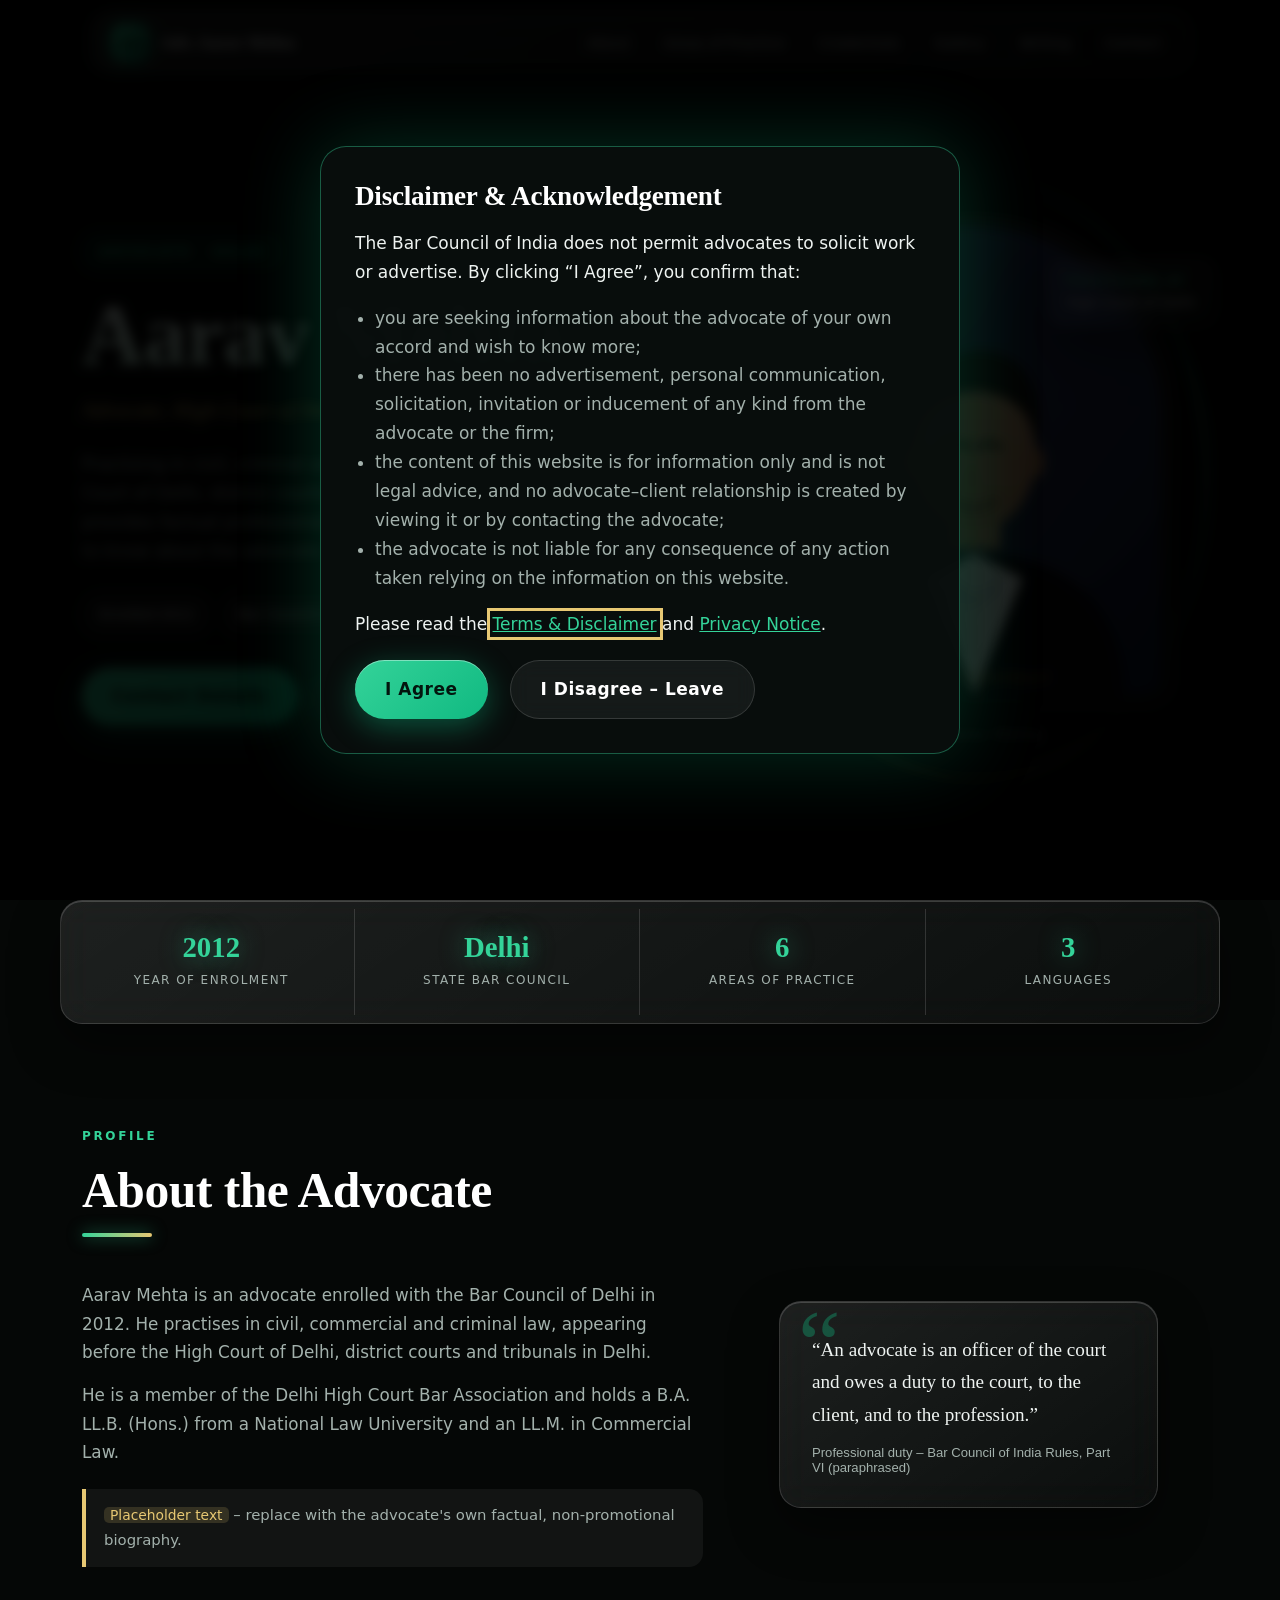
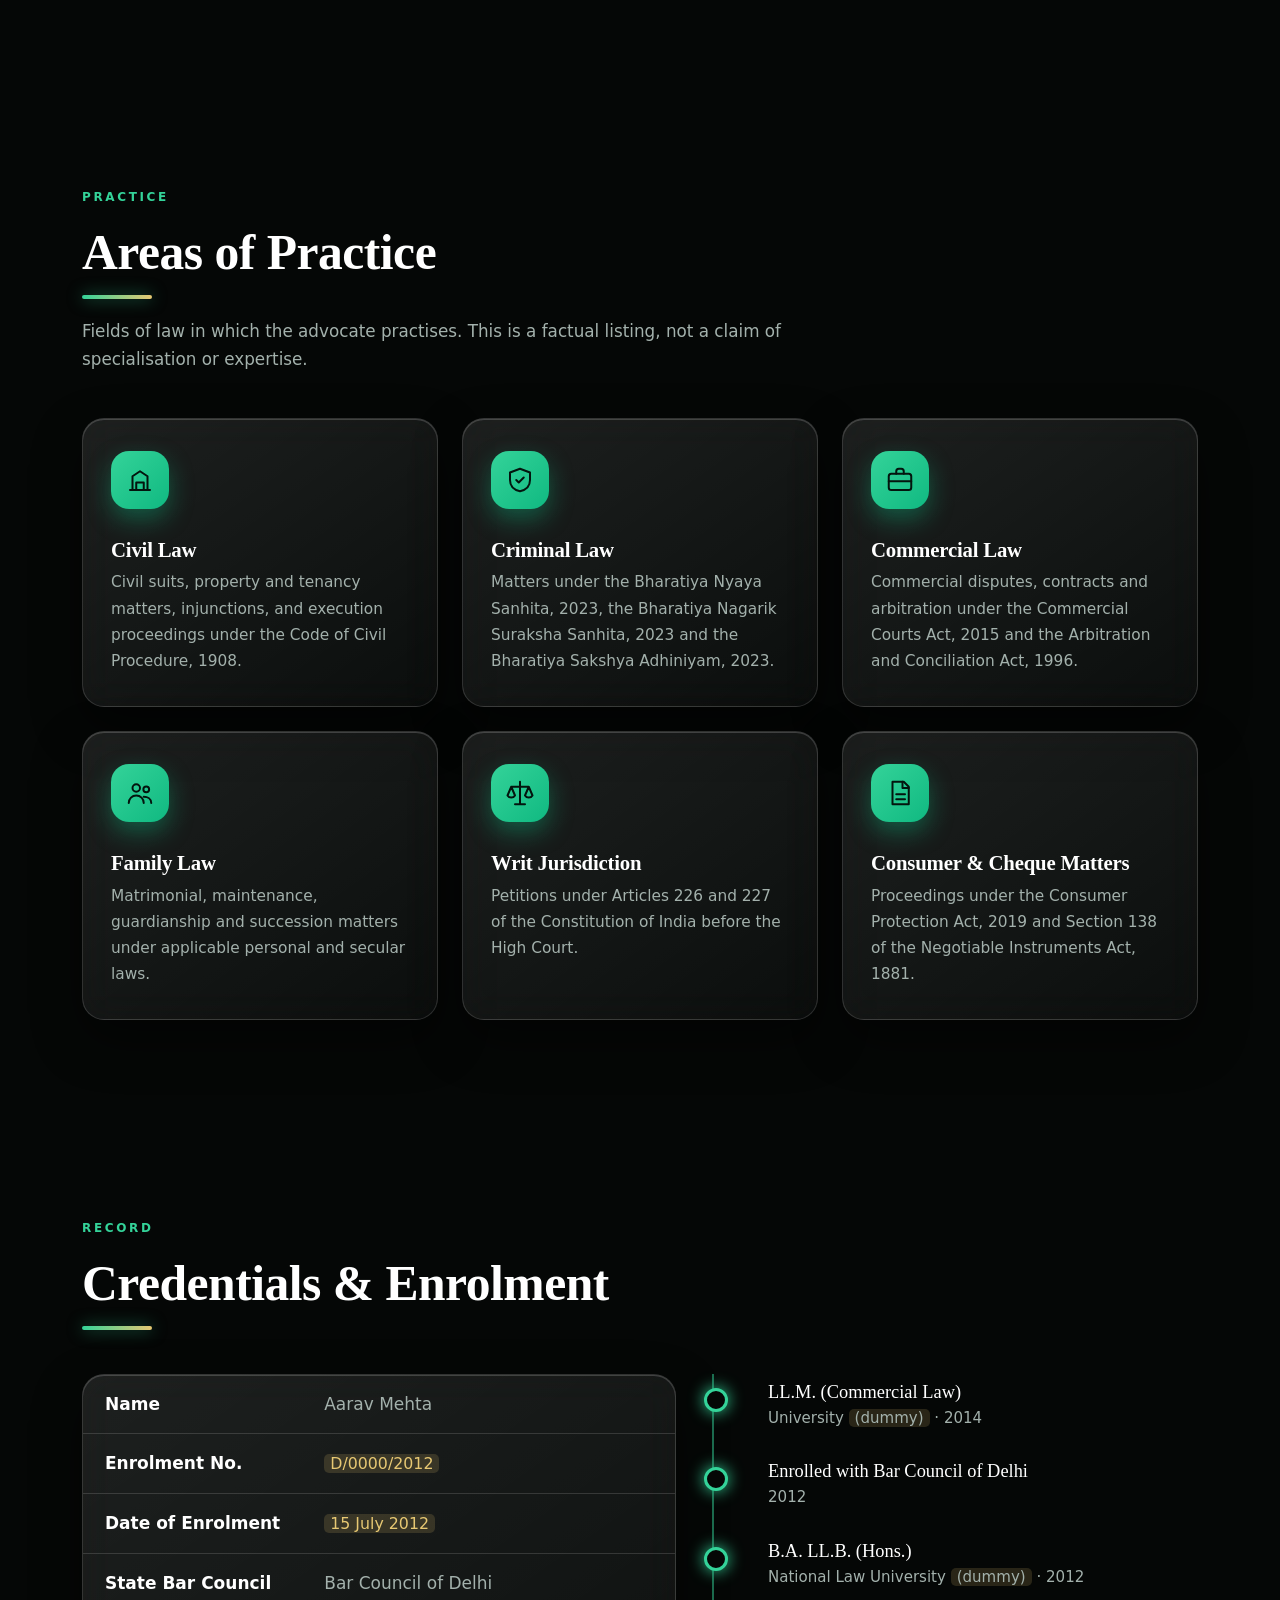
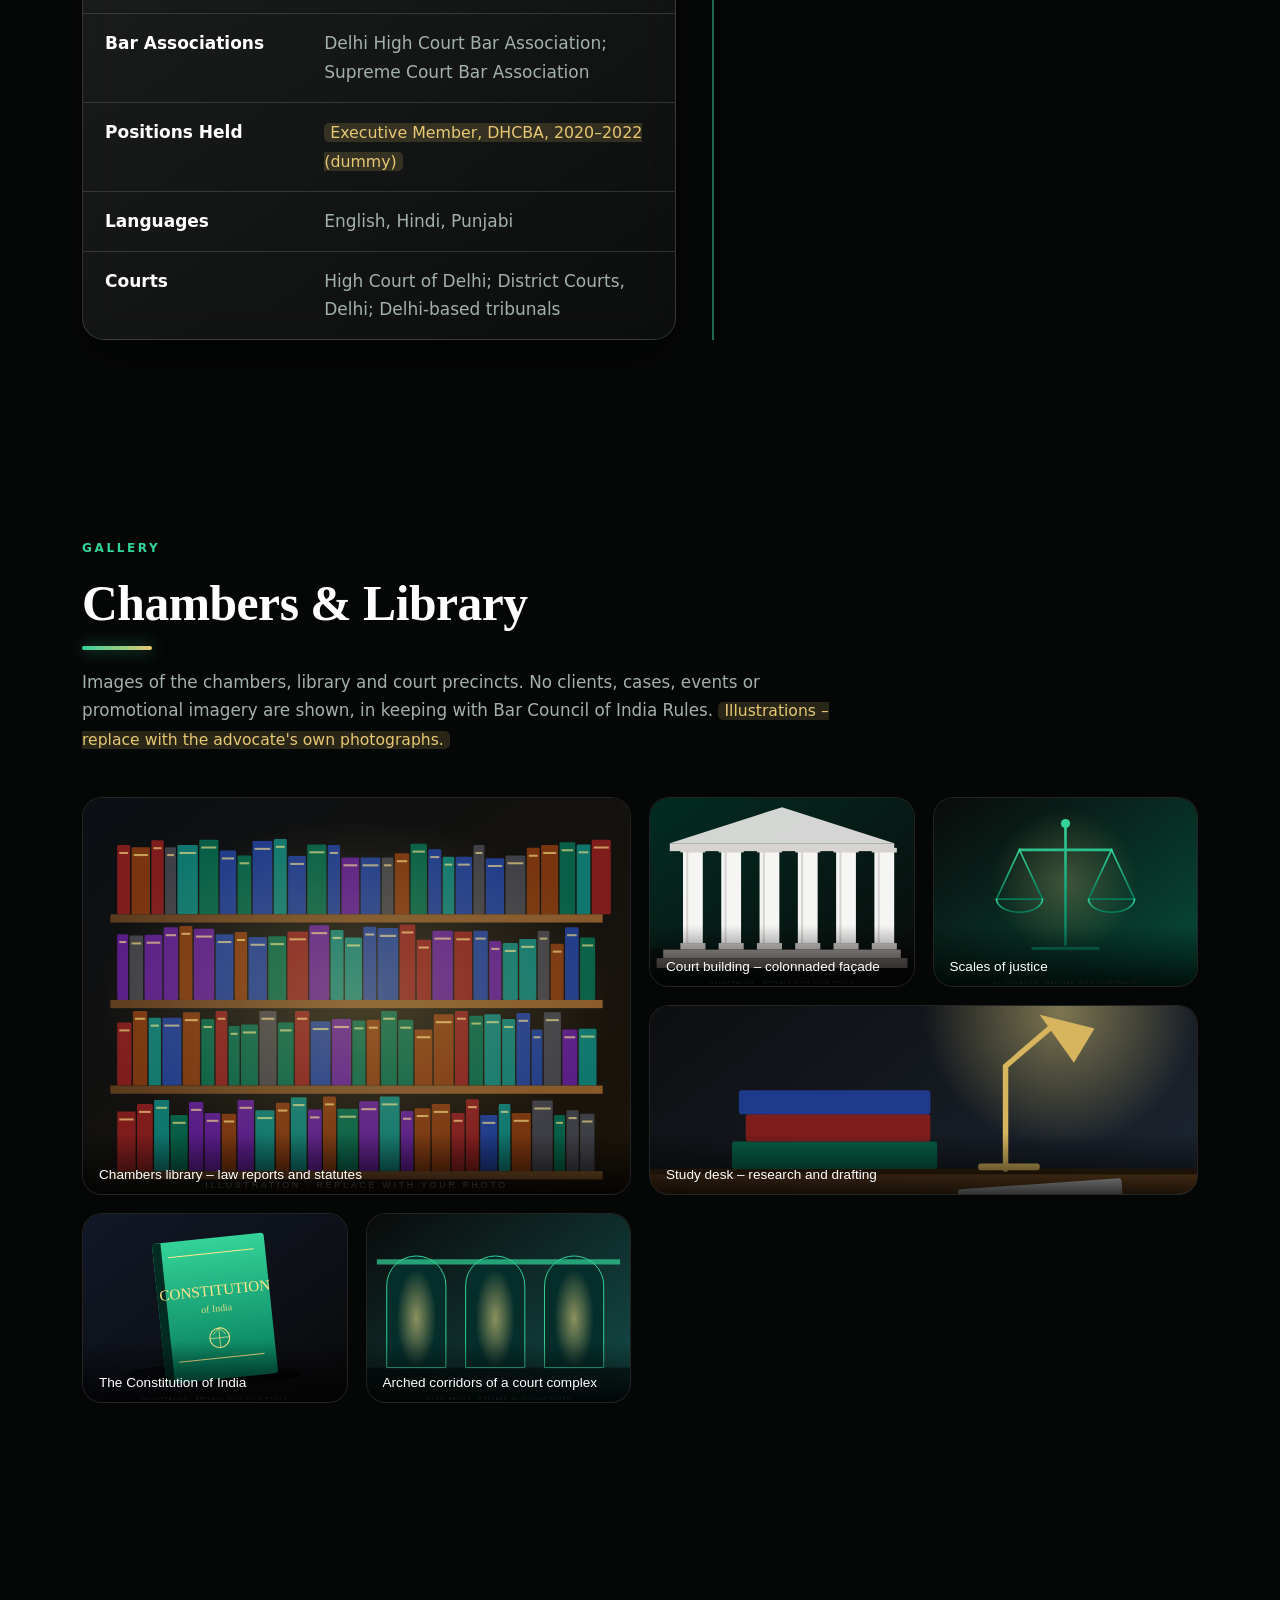
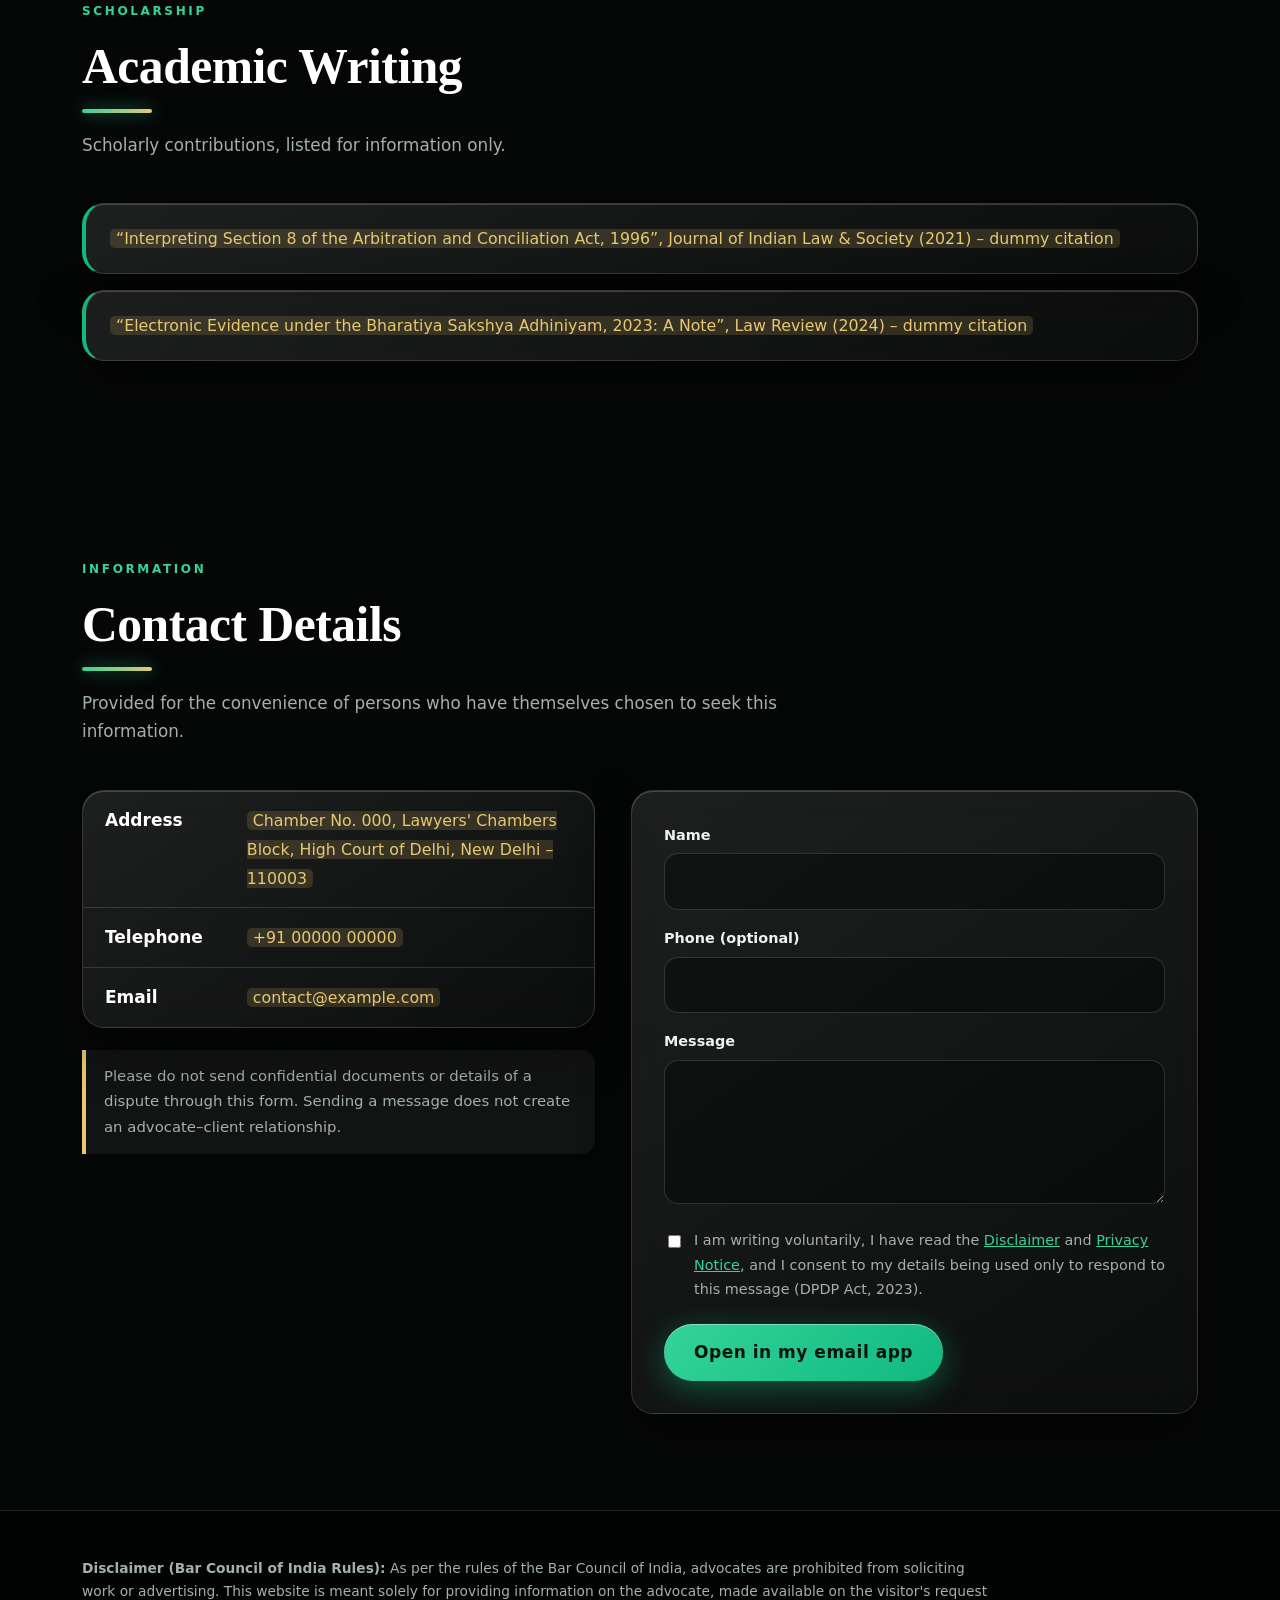
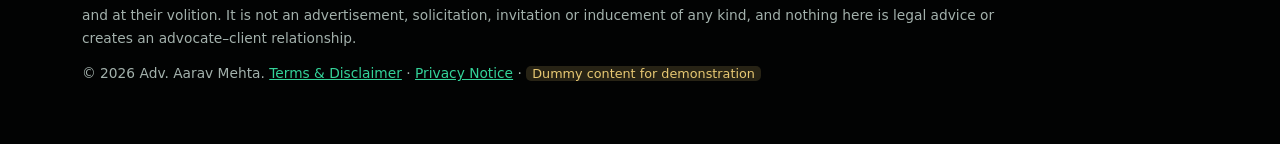
==== index.html @ eaa62ced "Glass/3D black-emerald redesign, gallery with lightbox, tilt effects Co-Authored-By: Claude Sonnet 5" ====
<!doctype html>
<html lang="en-IN"><head><meta charset="utf-8"><meta name="viewport" content="width=device-width,initial-scale=1">
<title>Adv. Aarav Mehta – Advocate, High Court of Delhi</title><meta name="description" content="Professional information about Adv. Aarav Mehta, Advocate. Information provided on request in accordance with the Bar Council of India Rules.">
<link rel="icon" href="assets/favicon.svg" type="image/svg+xml"><meta name="theme-color" content="#050706"><link rel="stylesheet" href="assets/style.css">
<meta name="robots" content="index,follow">
</head><body><div class="bg" aria-hidden="true"><i></i><i></i><i></i></div><a class="skip" href="#main">Skip to content</a>
<header class="site"><div class="wrap glass"><a class="brand" href="index.html"><i>AM</i>Adv. Aarav Mehta</a>
<button class="burger" aria-label="Menu" aria-expanded="false" aria-controls="nav"><span></span></button>
<nav id="nav" aria-label="Primary"><ul><li><a href="index.html#about">About</a></li><li><a href="index.html#areas">Areas of Practice</a></li><li><a href="index.html#credentials">Credentials</a></li><li><a href="index.html#gallery">Gallery</a></li><li><a href="index.html#writings">Writing</a></li><li><a href="index.html#contact">Contact</a></li></ul></nav></div></header>
<dialog id="gate" aria-labelledby="gate-t" aria-describedby="gate-d">
<h2 id="gate-t">Disclaimer &amp; Acknowledgement</h2>
<div id="gate-d">
<p>The Bar Council of India does not permit advocates to solicit work or advertise. By clicking “I Agree”, you confirm that:</p>
<ul class="plain">
<li>you are seeking information about the advocate of your own accord and wish to know more;</li>
<li>there has been no advertisement, personal communication, solicitation, invitation or inducement of any kind from the advocate or the firm;</li>
<li>the content of this website is for information only and is not legal advice, and no advocate–client relationship is created by viewing it or by contacting the advocate;</li>
<li>the advocate is not liable for any consequence of any action taken relying on the information on this website.</li>
</ul>
<p>Please read the <a href="terms.html">Terms &amp; Disclaimer</a> and <a href="privacy.html">Privacy Notice</a>.</p>
</div>
<div class="actions"><button id="gate-agree" class="btn" type="button">I Agree</button><button id="gate-leave" class="btn ghost" type="button">I Disagree – Leave</button></div>
</dialog>
<noscript><div class="notice wrap">Disclaimer: This website is for information only, provided at the visitor's request. It is not an advertisement or solicitation, and is not legal advice. See <a href="terms.html">Terms &amp; Disclaimer</a>.</div></noscript>
<main id="main">
<div class="hero"><div class="wrap">
<div><p class="eyebrow">Advocate &middot; Delhi</p>
<h1>Aarav Mehta</h1><p class="role">Advocate, High Court of Delhi</p>
<p class="desc">Practising in civil, criminal and commercial law before the High Court of Delhi, district courts and tribunals. This website provides factual professional information for persons who wish to know about the advocate.</p>
<ul class="facts" aria-label="Key facts"><li>Enrolled 2012</li><li>Bar Council of Delhi</li><li>English &middot; Hindi &middot; Punjabi</li></ul>
<a class="btn" href="#contact">Contact Details</a><a class="btn ghost" href="#gallery">Gallery</a></div>
<div class="stage"><div class="ring" aria-hidden="true"></div><figure class="portrait" id="tilt"><div class="frame glass"><img src="assets/portrait.svg" width="400" height="500" alt="Portrait of Adv. Aarav Mehta (dummy placeholder image)" fetchpriority="high"></div>
<div class="chip glass a" aria-hidden="true"><b>Enrolled</b>2012 &middot; Bar Council of Delhi</div><div class="chip glass b" aria-hidden="true"><b>Practising at</b>High Court of Delhi</div>
<figcaption>Adv. Aarav Mehta</figcaption></figure></div>
</div></div>
<div class="strip"><div class="wrap glass"><div><b>2012</b><span>Year of enrolment</span></div><div><b>Delhi</b><span>State Bar Council</span></div><div><b>6</b><span>Areas of practice</span></div><div><b>3</b><span>Languages</span></div></div></div>

<section id="about"><div class="wrap">
<div class="sec-head rv"><p class="eyebrow">Profile</p><h2>About the Advocate</h2><div class="rule"></div></div>
<div class="about"><div class="rv"><p class="lead">Aarav Mehta is an advocate enrolled with the Bar Council of Delhi in 2012. He practises in civil, commercial and criminal law, appearing before the High Court of Delhi, district courts and tribunals in Delhi.</p>
<p class="lead">He is a member of the Delhi High Court Bar Association and holds a B.A. LL.B. (Hons.) from a National Law University and an LL.M. in Commercial Law.</p>
<div class="notice"><span class="placeholder">Placeholder text</span> – replace with the advocate's own factual, non-promotional biography.</div></div>
<blockquote class="quote glass pad rv">“An advocate is an officer of the court and owes a duty to the court, to the client, and to the profession.”<small>Professional duty – Bar Council of India Rules, Part VI (paraphrased)</small></blockquote></div>
</div></section>

<section id="areas" ><div class="wrap">
<div class="sec-head rv"><p class="eyebrow">Practice</p><h2>Areas of Practice</h2><div class="rule"></div><p class="lead">Fields of law in which the advocate practises. This is a factual listing, not a claim of specialisation or expertise.</p></div>
<div class="grid">
<article class="card glass rv" data-tilt><svg class="ic" viewBox="0 0 24 24" aria-hidden="true"><path d="M4 20h16M6 20V9l6-4 6 4v11M9 20v-6h6v6"/></svg><h3>Civil Law</h3><p>Civil suits, property and tenancy matters, injunctions, and execution proceedings under the Code of Civil Procedure, 1908.</p></article>
<article class="card glass rv" data-tilt><svg class="ic" viewBox="0 0 24 24" aria-hidden="true"><path d="M12 3l8 3v6c0 5-3.5 8-8 9-4.5-1-8-4-8-9V6z"/><path d="M9 12l2 2 4-4"/></svg><h3>Criminal Law</h3><p>Matters under the Bharatiya Nyaya Sanhita, 2023, the Bharatiya Nagarik Suraksha Sanhita, 2023 and the Bharatiya Sakshya Adhiniyam, 2023.</p></article>
<article class="card glass rv" data-tilt><svg class="ic" viewBox="0 0 24 24" aria-hidden="true"><rect x="3" y="7" width="18" height="13" rx="2"/><path d="M9 7V5a2 2 0 012-2h2a2 2 0 012 2v2M3 13h18"/></svg><h3>Commercial Law</h3><p>Commercial disputes, contracts and arbitration under the Commercial Courts Act, 2015 and the Arbitration and Conciliation Act, 1996.</p></article>
<article class="card glass rv" data-tilt><svg class="ic" viewBox="0 0 24 24" aria-hidden="true"><circle cx="9" cy="8" r="3"/><circle cx="17" cy="9" r="2.3"/><path d="M3 20c0-3.5 2.7-6 6-6s6 2.5 6 6M15 15c3 0 6 1.5 6 5"/></svg><h3>Family Law</h3><p>Matrimonial, maintenance, guardianship and succession matters under applicable personal and secular laws.</p></article>
<article class="card glass rv" data-tilt><svg class="ic" viewBox="0 0 24 24" aria-hidden="true"><path d="M12 3v18M5 7h14M5 7l-3 7a3.5 3.5 0 006 0zM19 7l-3 7a3.5 3.5 0 006 0zM8 21h8"/></svg><h3>Writ Jurisdiction</h3><p>Petitions under Articles 226 and 227 of the Constitution of India before the High Court.</p></article>
<article class="card glass rv" data-tilt><svg class="ic" viewBox="0 0 24 24" aria-hidden="true"><path d="M6 3h9l4 4v14H6z"/><path d="M14 3v5h5M9 13h7M9 17h7"/></svg><h3>Consumer &amp; Cheque Matters</h3><p>Proceedings under the Consumer Protection Act, 2019 and Section 138 of the Negotiable Instruments Act, 1881.</p></article>
</div></div></section>

<section id="credentials"><div class="wrap">
<div class="sec-head rv"><p class="eyebrow">Record</p><h2>Credentials &amp; Enrolment</h2><div class="rule"></div></div>
<div class="creds"><dl class="kv glass rv">
<dt>Name</dt><dd>Aarav Mehta</dd>
<dt>Enrolment No.</dt><dd><span class="placeholder">D/0000/2012</span></dd>
<dt>Date of Enrolment</dt><dd><span class="placeholder">15 July 2012</span></dd>
<dt>State Bar Council</dt><dd>Bar Council of Delhi</dd>
<dt>Bar Associations</dt><dd>Delhi High Court Bar Association; Supreme Court Bar Association</dd>
<dt>Positions Held</dt><dd><span class="placeholder">Executive Member, DHCBA, 2020–2022 (dummy)</span></dd>
<dt>Languages</dt><dd>English, Hindi, Punjabi</dd>
<dt>Courts</dt><dd>High Court of Delhi; District Courts, Delhi; Delhi-based tribunals</dd></dl>
<ol class="tl rv"><li><b>LL.M. (Commercial Law)</b><span>University <span class="placeholder">(dummy)</span> &middot; 2014</span></li>
<li><b>Enrolled with Bar Council of Delhi</b><span>2012</span></li>
<li><b>B.A. LL.B. (Hons.)</b><span>National Law University <span class="placeholder">(dummy)</span> &middot; 2012</span></li></ol></div>
</div></section>

<section id="gallery"><div class="wrap"><div class="sec-head rv"><p class="eyebrow">Gallery</p><h2>Chambers &amp; Library</h2><div class="rule"></div><p class="lead">Images of the chambers, library and court precincts. No clients, cases, events or promotional imagery are shown, in keeping with Bar Council of India Rules. <span class="placeholder">Illustrations – replace with the advocate's own photographs.</span></p></div><div class="gal rv"><button type="button" data-src="assets/g1.svg" data-cap="Chambers library – law reports and statutes"><img src="assets/g1.svg" alt="Chambers library – law reports and statutes (illustration)" loading="lazy" width="800" height="600"><span>Chambers library – law reports and statutes</span></button><button type="button" data-src="assets/g2.svg" data-cap="Court building – colonnaded façade"><img src="assets/g2.svg" alt="Court building – colonnaded façade (illustration)" loading="lazy" width="800" height="600"><span>Court building – colonnaded façade</span></button><button type="button" data-src="assets/g3.svg" data-cap="Scales of justice"><img src="assets/g3.svg" alt="Scales of justice (illustration)" loading="lazy" width="800" height="600"><span>Scales of justice</span></button><button type="button" data-src="assets/g4.svg" data-cap="Study desk – research and drafting"><img src="assets/g4.svg" alt="Study desk – research and drafting (illustration)" loading="lazy" width="800" height="600"><span>Study desk – research and drafting</span></button><button type="button" data-src="assets/g5.svg" data-cap="The Constitution of India"><img src="assets/g5.svg" alt="The Constitution of India (illustration)" loading="lazy" width="800" height="600"><span>The Constitution of India</span></button><button type="button" data-src="assets/g6.svg" data-cap="Arched corridors of a court complex"><img src="assets/g6.svg" alt="Arched corridors of a court complex (illustration)" loading="lazy" width="800" height="600"><span>Arched corridors of a court complex</span></button></div></div></section>
<dialog id="lb" aria-label="Image viewer"><img alt=""><p></p><div class="bar"><button class="iconbtn" data-d="-1" type="button">&larr; Prev</button><button class="iconbtn" id="lbx" type="button">Close</button><button class="iconbtn" data-d="1" type="button">Next &rarr;</button></div></dialog>
<section id="writings" ><div class="wrap">
<div class="sec-head rv"><p class="eyebrow">Scholarship</p><h2>Academic Writing</h2><div class="rule"></div><p class="lead">Scholarly contributions, listed for information only.</p></div>
<ul class="pub rv"><li class="glass"><span class="placeholder">“Interpreting Section 8 of the Arbitration and Conciliation Act, 1996”, Journal of Indian Law &amp; Society (2021) – dummy citation</span></li>
<li class="glass"><span class="placeholder">“Electronic Evidence under the Bharatiya Sakshya Adhiniyam, 2023: A Note”, Law Review (2024) – dummy citation</span></li></ul>
</div></section>

<section id="contact"><div class="wrap">
<div class="sec-head rv"><p class="eyebrow">Information</p><h2>Contact Details</h2><div class="rule"></div><p class="lead">Provided for the convenience of persons who have themselves chosen to seek this information.</p></div>
<div class="contact"><div class="rv"><dl class="kv glass">
<dt>Address</dt><dd><span class="placeholder">Chamber No. 000, Lawyers' Chambers Block, High Court of Delhi, New Delhi – 110003</span></dd>
<dt>Telephone</dt><dd><span class="placeholder">+91 00000 00000</span></dd>
<dt>Email</dt><dd><span class="placeholder">contact@example.com</span></dd></dl>
<div class="notice">Please do not send confidential documents or details of a dispute through this form. Sending a message does not create an advocate–client relationship.</div></div>
<form id="contact-form" class="glass rv" data-to="contact@example.com">
<div><label for="name">Name</label><input id="name" name="name" required autocomplete="name"></div>
<div><label for="phone">Phone (optional)</label><input id="phone" name="phone" type="tel" autocomplete="tel"></div>
<div><label for="msg">Message</label><textarea id="msg" name="msg" rows="4" required></textarea></div>
<label class="check"><input type="checkbox" required> <span>I am writing voluntarily, I have read the <a href="terms.html">Disclaimer</a> and <a href="privacy.html">Privacy Notice</a>, and I consent to my details being used only to respond to this message (DPDP Act, 2023).</span></label>
<div><button class="btn" type="submit">Open in my email app</button></div></form></div>
</div></section>
</main>
<footer class="site"><div class="wrap">
<p><strong>Disclaimer (Bar Council of India Rules):</strong> As per the rules of the Bar Council of India, advocates are prohibited from soliciting work or advertising. This website is meant solely for providing information on the advocate, made available on the visitor's request and at their volition. It is not an advertisement, solicitation, invitation or inducement of any kind, and nothing here is legal advice or creates an advocate–client relationship.</p>
<p>&copy; 2026 Adv. Aarav Mehta. <a href="terms.html">Terms &amp; Disclaimer</a> &middot; <a href="privacy.html">Privacy Notice</a> &middot; <span class="placeholder">Dummy content for demonstration</span></p>
</div></footer>
<script src="assets/site.js"></script></body></html>
---- assets/style.css ----
:root{--bg:#050706;--bg2:#0a100e;--em:#10b981;--em2:#34d399;--emd:#065f46;--gold:#e7c873;--ink:#eef3f1;--mute:#a3b1ac;--glass:rgba(255,255,255,.055);--glass2:rgba(255,255,255,.09);--edge:rgba(255,255,255,.14);--max:1160px;--r:22px}
*{box-sizing:border-box}html{scroll-behavior:smooth;scroll-padding-top:84px;background:var(--bg)}
body{margin:0;font:17px/1.7 "Segoe UI",system-ui,-apple-system,Roboto,sans-serif;background:var(--bg);color:var(--ink);-webkit-font-smoothing:antialiased;overflow-x:hidden}
h1,h2,h3{font-family:Georgia,"Palatino Linotype",serif;line-height:1.15;margin:0;color:#fff;letter-spacing:-.01em}
a{color:var(--em2)}
a:focus-visible,button:focus-visible,input:focus-visible,textarea:focus-visible{outline:3px solid var(--gold);outline-offset:3px}
.wrap{max-width:var(--max);margin:0 auto;padding:0 22px;position:relative}
.skip{position:absolute;left:-999px}.skip:focus{left:8px;top:8px;background:#fff;color:#000;padding:8px;z-index:100}
/* animated ambient background */
.bg{position:fixed;inset:0;z-index:-1;overflow:hidden;background:radial-gradient(circle at 20% 0,#0b1f18,transparent 55%),var(--bg)}
.bg i{position:absolute;border-radius:50%;filter:blur(90px);opacity:.5;animation:float 22s ease-in-out infinite}
.bg i:nth-child(1){width:520px;height:520px;background:var(--emd);top:-120px;left:-100px}
.bg i:nth-child(2){width:420px;height:420px;background:#0e7490;top:35%;right:-140px;animation-delay:-8s;opacity:.32}
.bg i:nth-child(3){width:380px;height:380px;background:#78591a;bottom:-120px;left:30%;animation-delay:-14s;opacity:.28}
.bg::after{content:"";position:absolute;inset:0;background-image:linear-gradient(rgba(255,255,255,.035) 1px,transparent 1px),linear-gradient(90deg,rgba(255,255,255,.035) 1px,transparent 1px);background-size:64px 64px;mask-image:radial-gradient(ellipse at 50% 30%,#000,transparent 75%)}
@keyframes float{50%{transform:translate(60px,-50px) scale(1.15)}}
.glass{background:linear-gradient(145deg,rgba(255,255,255,.10),rgba(255,255,255,.03));border:1px solid var(--edge);border-radius:var(--r);backdrop-filter:blur(18px) saturate(140%);-webkit-backdrop-filter:blur(18px) saturate(140%);box-shadow:0 20px 50px rgba(0,0,0,.45),inset 0 1px 0 rgba(255,255,255,.18)}
.ic{width:30px;height:30px;stroke:currentColor;fill:none;stroke-width:1.6;stroke-linecap:round;stroke-linejoin:round}
/* header */
header.site{position:fixed;top:12px;left:0;right:0;z-index:40}
header.site .wrap{display:flex;align-items:center;justify-content:space-between;min-height:62px;gap:16px;padding:0 14px 0 20px;max-width:1100px}
.brand{display:flex;align-items:center;gap:12px;color:#fff;text-decoration:none;font-family:Georgia,serif;font-weight:700}
.brand i{display:grid;place-items:center;width:38px;height:38px;border-radius:12px;background:linear-gradient(135deg,var(--em2),var(--emd));color:#031;font-style:normal;font-size:.9rem;box-shadow:0 0 18px rgba(16,185,129,.55)}
nav ul{display:flex;gap:6px;list-style:none;margin:0;padding:0}
nav a{display:block;color:#d5dedb;text-decoration:none;font-size:.9rem;padding:8px 14px;border-radius:999px;transition:.2s}
nav a:hover{background:var(--glass2);color:#fff}
.burger{display:none;background:var(--glass);border:1px solid var(--edge);color:#fff;border-radius:12px;width:44px;height:44px;padding:0;cursor:pointer}
.burger span,.burger span::before,.burger span::after{display:block;width:20px;height:2px;background:#fff;margin:auto;position:relative;content:""}
.burger span::before{position:absolute;top:-6px;left:0}.burger span::after{position:absolute;top:6px;left:0}
@media(max-width:900px){.burger{display:block}nav{position:absolute;left:14px;right:14px;top:calc(100% + 8px);display:none;background:rgba(6,10,9,.98);backdrop-filter:blur(20px);border:1px solid var(--edge);border-radius:18px;padding:8px}nav.open{display:block}nav ul{flex-direction:column}nav a{padding:14px 16px}}
/* hero */
.hero{position:relative;padding:150px 0 90px;min-height:100vh;display:flex;align-items:center}
.hero .wrap{display:grid;grid-template-columns:1.15fr .85fr;gap:60px;align-items:center;width:100%}
.eyebrow{display:inline-block;color:var(--em2);text-transform:uppercase;letter-spacing:.22em;font-size:.75rem;font-weight:600;margin:0 0 16px}
.hero .eyebrow{padding:7px 16px;border-radius:999px;border:1px solid rgba(52,211,153,.4);background:rgba(16,185,129,.1)}
.hero h1{font-size:clamp(2.8rem,7vw,5.4rem);background:linear-gradient(180deg,#fff,#a7f3d0 130%);-webkit-background-clip:text;background-clip:text;color:transparent;margin-bottom:6px}
.hero .role{font-family:Georgia,serif;font-style:italic;color:var(--gold);font-size:1.35rem;margin:0 0 22px}
.hero .desc{max-width:540px;color:var(--mute);margin:0 0 28px}
.facts{display:flex;flex-wrap:wrap;gap:10px;list-style:none;padding:0;margin:0 0 32px}
.facts li{padding:8px 16px;font-size:.86rem;border-radius:999px;background:var(--glass);border:1px solid var(--edge);backdrop-filter:blur(10px)}
.btn{display:inline-block;vertical-align:middle;font:inherit;font-weight:600;letter-spacing:.03em;text-decoration:none;color:#03150e;background:linear-gradient(135deg,var(--em2),var(--em));border:0;border-radius:999px;padding:14px 30px;cursor:pointer;box-shadow:0 8px 30px rgba(16,185,129,.4),inset 0 1px 0 rgba(255,255,255,.4);transition:transform .2s,box-shadow .2s}
.btn:hover{transform:translateY(-3px);box-shadow:0 14px 40px rgba(16,185,129,.55)}
.btn.ghost{background:var(--glass);color:#fff;border:1px solid var(--edge);box-shadow:none;margin-left:10px;backdrop-filter:blur(10px)}
.stage{position:relative;justify-self:center;width:min(100%,400px);perspective:1000px}
.ring{position:absolute;inset:-34px;border-radius:50%;background:conic-gradient(from 0deg,transparent,var(--em2),transparent 40%,var(--gold),transparent 80%);animation:spin 14s linear infinite;-webkit-mask:radial-gradient(farthest-side,transparent calc(100% - 3px),#000 calc(100% - 2px));mask:radial-gradient(farthest-side,transparent calc(100% - 3px),#000 calc(100% - 2px));opacity:.8}
@keyframes spin{to{transform:rotate(360deg)}}
.portrait{position:relative;margin:0;transform-style:preserve-3d;transition:transform .15s ease-out}
.portrait .frame{padding:12px;border-radius:200px 200px 26px 26px}
.portrait img{display:block;width:100%;height:auto;aspect-ratio:4/5;object-fit:cover;border-radius:190px 190px 16px 16px}
.chip{position:absolute;padding:10px 16px;font-size:.8rem;border-radius:16px;transform:translateZ(60px);white-space:nowrap;animation:bob 6s ease-in-out infinite}
.chip b{display:block;color:var(--em2);font-size:.68rem;letter-spacing:.14em;text-transform:uppercase}
.chip.a{left:-34px;bottom:110px}.chip.b{right:-26px;top:60px;animation-delay:-3s}
@keyframes bob{50%{translate:0 -10px}}
.portrait figcaption{text-align:center;margin-top:16px;color:var(--mute);font-size:.85rem;letter-spacing:.08em}
@media(max-width:900px){.hero{padding:110px 0 60px;min-height:0}.hero .wrap{grid-template-columns:1fr;text-align:center;gap:46px}.hero .desc{margin-inline:auto}.facts{justify-content:center}.stage{order:-1;width:min(74%,300px)}.chip.a{left:-14px}.chip.b{right:-14px}.btn.ghost{margin:12px 0 0}}
/* strip */
.strip .wrap{display:grid;grid-template-columns:repeat(4,1fr);padding:8px}
.strip .wrap>div{text-align:center;padding:22px 10px;border-right:1px solid var(--edge)}.strip .wrap>div:last-child{border:0}
.strip b{display:block;font:700 1.8rem Georgia,serif;color:var(--em2);text-shadow:0 0 24px rgba(52,211,153,.5)}.strip span{font-size:.75rem;color:var(--mute);text-transform:uppercase;letter-spacing:.12em}
@media(max-width:700px){.strip .wrap{grid-template-columns:1fr 1fr}.strip .wrap>div:nth-child(2){border:0}.strip .wrap>div:nth-child(-n+2){border-bottom:1px solid var(--edge)}}
section{padding:96px 0;position:relative}
.sec-head{margin-bottom:44px;max-width:760px}
h2{font-size:clamp(2rem,4.5vw,3.1rem);margin-bottom:14px}
.rule{width:70px;height:4px;border-radius:4px;background:linear-gradient(90deg,var(--em2),var(--gold));margin-bottom:18px;box-shadow:0 0 16px rgba(52,211,153,.6)}
.lead{color:var(--mute);font-size:1.05rem;margin:0 0 14px}
.about{display:grid;grid-template-columns:1.15fr .85fr;gap:36px;align-items:start}@media(max-width:900px){.about{grid-template-columns:1fr}}
.pad{padding:32px}
.quote{font-family:Georgia,serif;font-size:1.2rem;position:relative}
.quote::before{content:"“";position:absolute;top:-6px;left:18px;font-size:6rem;color:var(--em);opacity:.35;line-height:1}
.quote p{margin:26px 0 0}.quote small{display:block;margin-top:14px;font:.82rem "Segoe UI",sans-serif;color:var(--mute)}
.grid{display:grid;gap:24px;grid-template-columns:repeat(auto-fit,minmax(300px,1fr))}
.card{position:relative;padding:32px 28px;transform-style:preserve-3d;transition:transform .15s ease-out,border-color .3s;overflow:hidden}
.card::after{content:"";position:absolute;inset:0;background:radial-gradient(400px circle at var(--mx,50%) var(--my,0%),rgba(52,211,153,.18),transparent 45%);opacity:0;transition:opacity .3s;pointer-events:none}
.card:hover{border-color:rgba(52,211,153,.5)}.card:hover::after{opacity:1}
.card .ic{width:58px;height:58px;padding:14px;border-radius:18px;color:#03150e;background:linear-gradient(135deg,var(--em2),var(--em));box-shadow:0 10px 24px rgba(16,185,129,.4);margin-bottom:20px;transform:translateZ(40px)}
.card h3{font-size:1.3rem;margin-bottom:8px;transform:translateZ(25px)}.card p{margin:0;color:var(--mute);font-size:.96rem}
/* gallery */
.gal{display:grid;gap:18px;grid-template-columns:repeat(4,1fr);grid-auto-rows:190px}
.gal button{position:relative;padding:0;border:1px solid var(--edge);border-radius:20px;overflow:hidden;cursor:zoom-in;background:#000;transition:transform .35s,box-shadow .35s}
.gal button:nth-child(1){grid-column:span 2;grid-row:span 2}.gal button:nth-child(4){grid-column:span 2}
.gal img{width:100%;height:100%;object-fit:cover;display:block;transition:transform .6s}
.gal button:hover{transform:translateY(-5px);box-shadow:0 20px 40px rgba(16,185,129,.25)}.gal button:hover img{transform:scale(1.08)}
.gal span{position:absolute;left:0;right:0;bottom:0;padding:34px 16px 12px;text-align:left;font-size:.85rem;color:#fff;background:linear-gradient(transparent,rgba(0,0,0,.8))}
@media(max-width:900px){.gal{grid-template-columns:1fr 1fr;grid-auto-rows:160px}.gal button:nth-child(1){grid-column:span 2}.gal button:nth-child(4){grid-column:span 2}}
#lb{max-width:min(960px,94vw);width:100%;padding:14px;border-radius:24px;background:rgba(6,10,9,.9);color:#fff;border:1px solid var(--edge)}
#lb::backdrop{background:rgba(0,0,0,.85);backdrop-filter:blur(8px)}
#lb img{width:100%;height:auto;max-height:76vh;object-fit:contain;border-radius:14px;display:block}
#lb p{margin:12px 6px 4px;color:var(--mute);font-size:.92rem}
#lb .bar{display:flex;gap:10px;justify-content:space-between;align-items:center;margin-top:10px}
.iconbtn{background:var(--glass2);border:1px solid var(--edge);color:#fff;border-radius:999px;padding:10px 20px;font:inherit;cursor:pointer}.iconbtn:hover{background:rgba(16,185,129,.3)}
/* credentials */
.creds{display:grid;grid-template-columns:1.1fr .9fr;gap:36px}@media(max-width:900px){.creds{grid-template-columns:1fr}}
dl.kv{display:grid;grid-template-columns:max-content 1fr;margin:0;overflow:hidden}
dl.kv dt,dl.kv dd{margin:0;padding:15px 22px;border-bottom:1px solid var(--edge)}dl.kv dt{font-weight:600;color:#fff}dl.kv dd{color:var(--mute)}
dl.kv>:nth-last-child(-n+2){border-bottom:0}
@media(max-width:560px){dl.kv{grid-template-columns:1fr}dl.kv dt{border:0;padding-bottom:0}dl.kv>:nth-last-child(2){border-bottom:0}}
.tl{list-style:none;margin:0;padding:8px 0 0 34px;border-left:2px solid rgba(52,211,153,.5)}
.tl li{position:relative;padding:0 0 30px 20px}
.tl li::before{content:"";position:absolute;left:-44px;top:6px;width:18px;height:18px;border-radius:50%;background:var(--bg);border:3px solid var(--em2);box-shadow:0 0 16px var(--em2)}
.tl b{font:1.15rem Georgia,serif;color:#fff;display:block}.tl span{color:var(--mute);font-size:.94rem}
.pub{list-style:none;padding:0;margin:0;display:grid;gap:16px}.pub li{padding:20px 24px;color:var(--mute);border-left:4px solid var(--em)}
.placeholder{background:rgba(231,200,115,.16);color:var(--gold);padding:0 6px;border-radius:5px;font-size:.93em}
.notice{border-left:4px solid var(--gold);padding:14px 18px;border-radius:0 14px 14px 0;margin:22px 0;color:var(--mute);font-size:.93rem;background:var(--glass)}
.contact{display:grid;grid-template-columns:.95fr 1.05fr;gap:36px}@media(max-width:900px){.contact{grid-template-columns:1fr}}
form{display:grid;gap:16px;padding:32px}
label{font-weight:600;font-size:.9rem;display:block;margin-bottom:6px}
input,textarea{width:100%;font:inherit;padding:13px 16px;border:1px solid var(--edge);border-radius:14px;background:rgba(0,0,0,.35);color:#fff}
input:focus,textarea:focus{border-color:var(--em2);outline:none;box-shadow:0 0 0 3px rgba(52,211,153,.25)}
.check{display:flex;gap:10px;align-items:flex-start;font-weight:400;color:var(--mute);font-size:.9rem}.check input{width:auto;margin-top:7px;accent-color:var(--em)}
footer.site{border-top:1px solid var(--edge);background:rgba(0,0,0,.55);padding:46px 0;font-size:.86rem;color:var(--mute)}
footer.site p{margin:0 0 12px;max-width:920px}
dialog{max-width:640px;width:calc(100% - 32px);padding:34px;border-radius:26px;color:var(--ink);background:rgba(9,15,13,.93);border:1px solid rgba(52,211,153,.4);box-shadow:0 0 80px rgba(16,185,129,.25)}
dialog::backdrop{background:rgba(0,0,0,.88);backdrop-filter:blur(6px)}
dialog h2{font-size:1.7rem}dialog .actions{display:flex;gap:12px;flex-wrap:wrap;margin-top:22px}
ul.plain{padding-left:20px;color:var(--mute)}
.doc{padding:130px 0 60px}.doc h1{font-size:2.4rem;margin-bottom:12px}.doc h2{font-size:1.35rem;margin:30px 0 8px}.doc p{color:var(--mute)}
.rv{opacity:0;transform:translateY(30px);transition:opacity .8s,transform .8s}.rv.in{opacity:1;transform:none}
@media print{.bg,header.site,dialog,form,.burger{display:none}body{background:#fff;color:#000}*{color:#000!important;background:none!important}.rv{opacity:1;transform:none}}
@media(prefers-reduced-motion:reduce){html{scroll-behavior:auto}*{animation:none!important;transition:none!important}.rv{opacity:1;transform:none}}
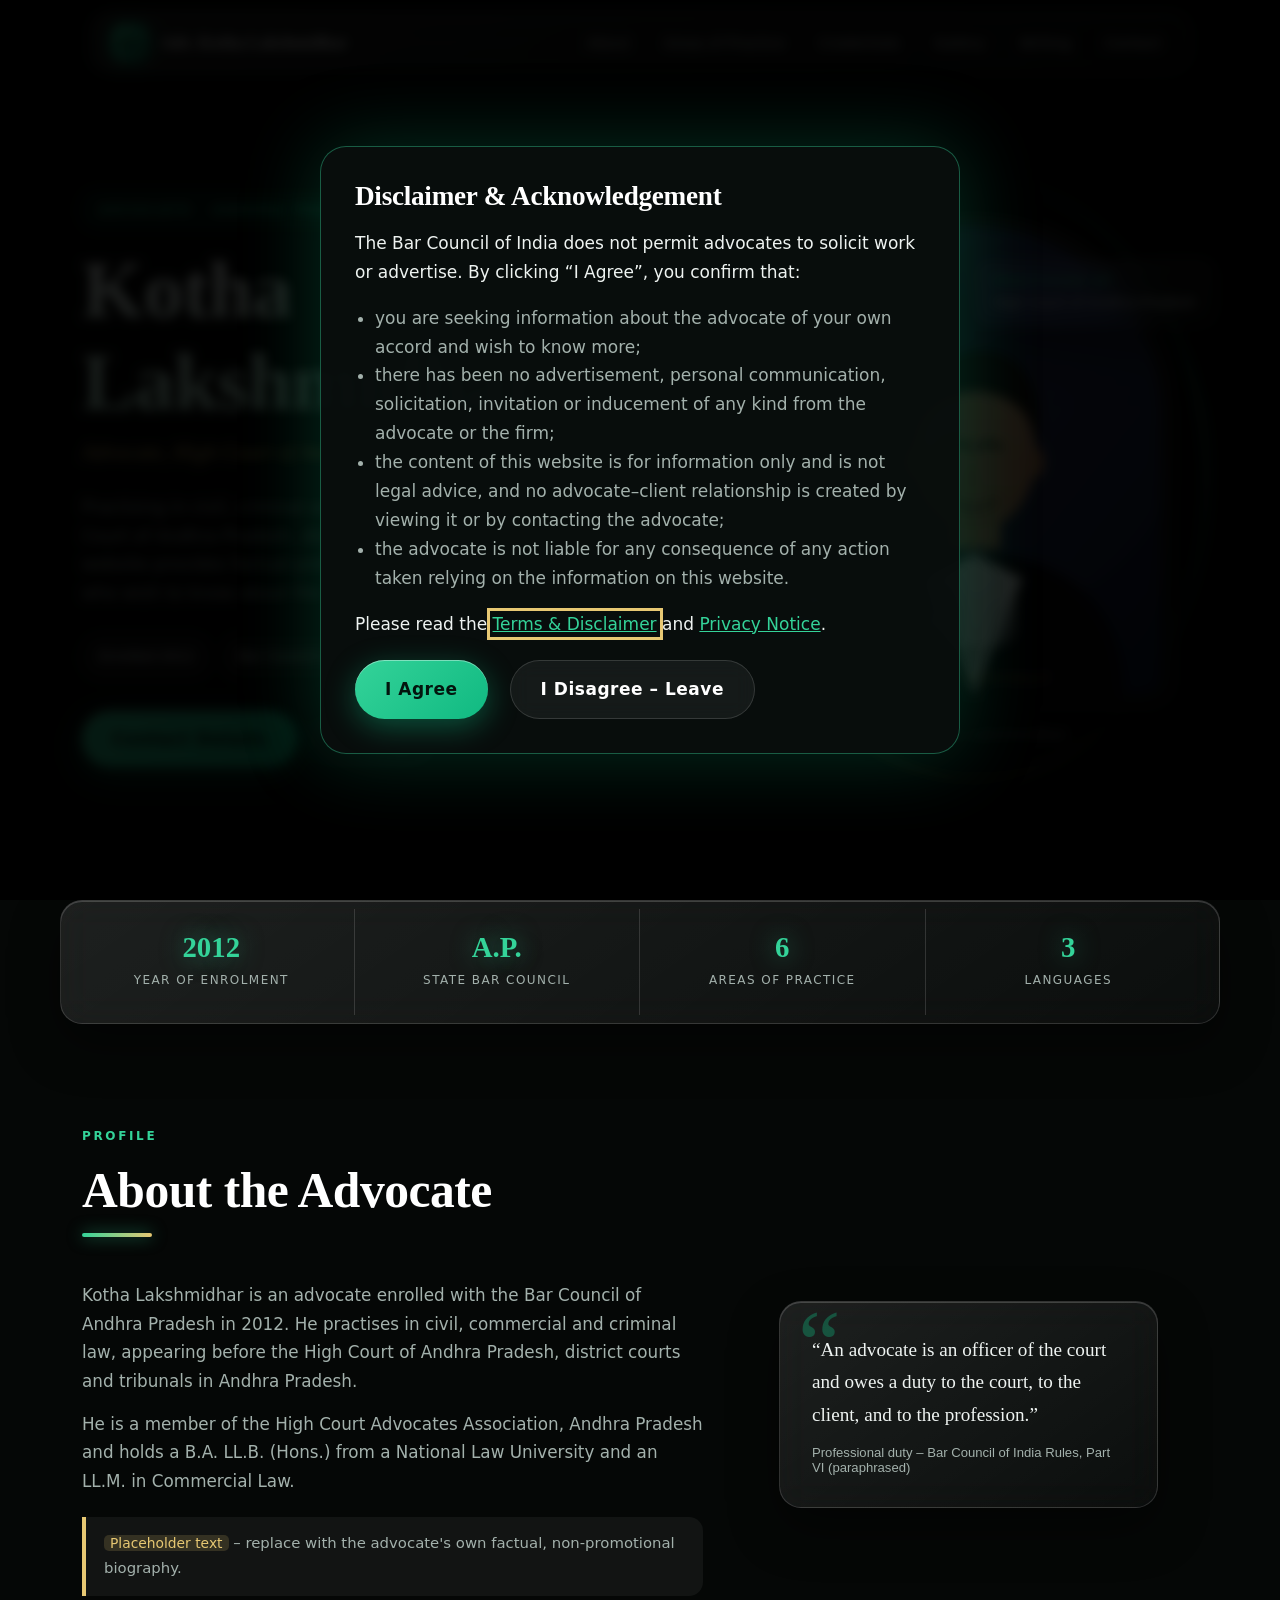
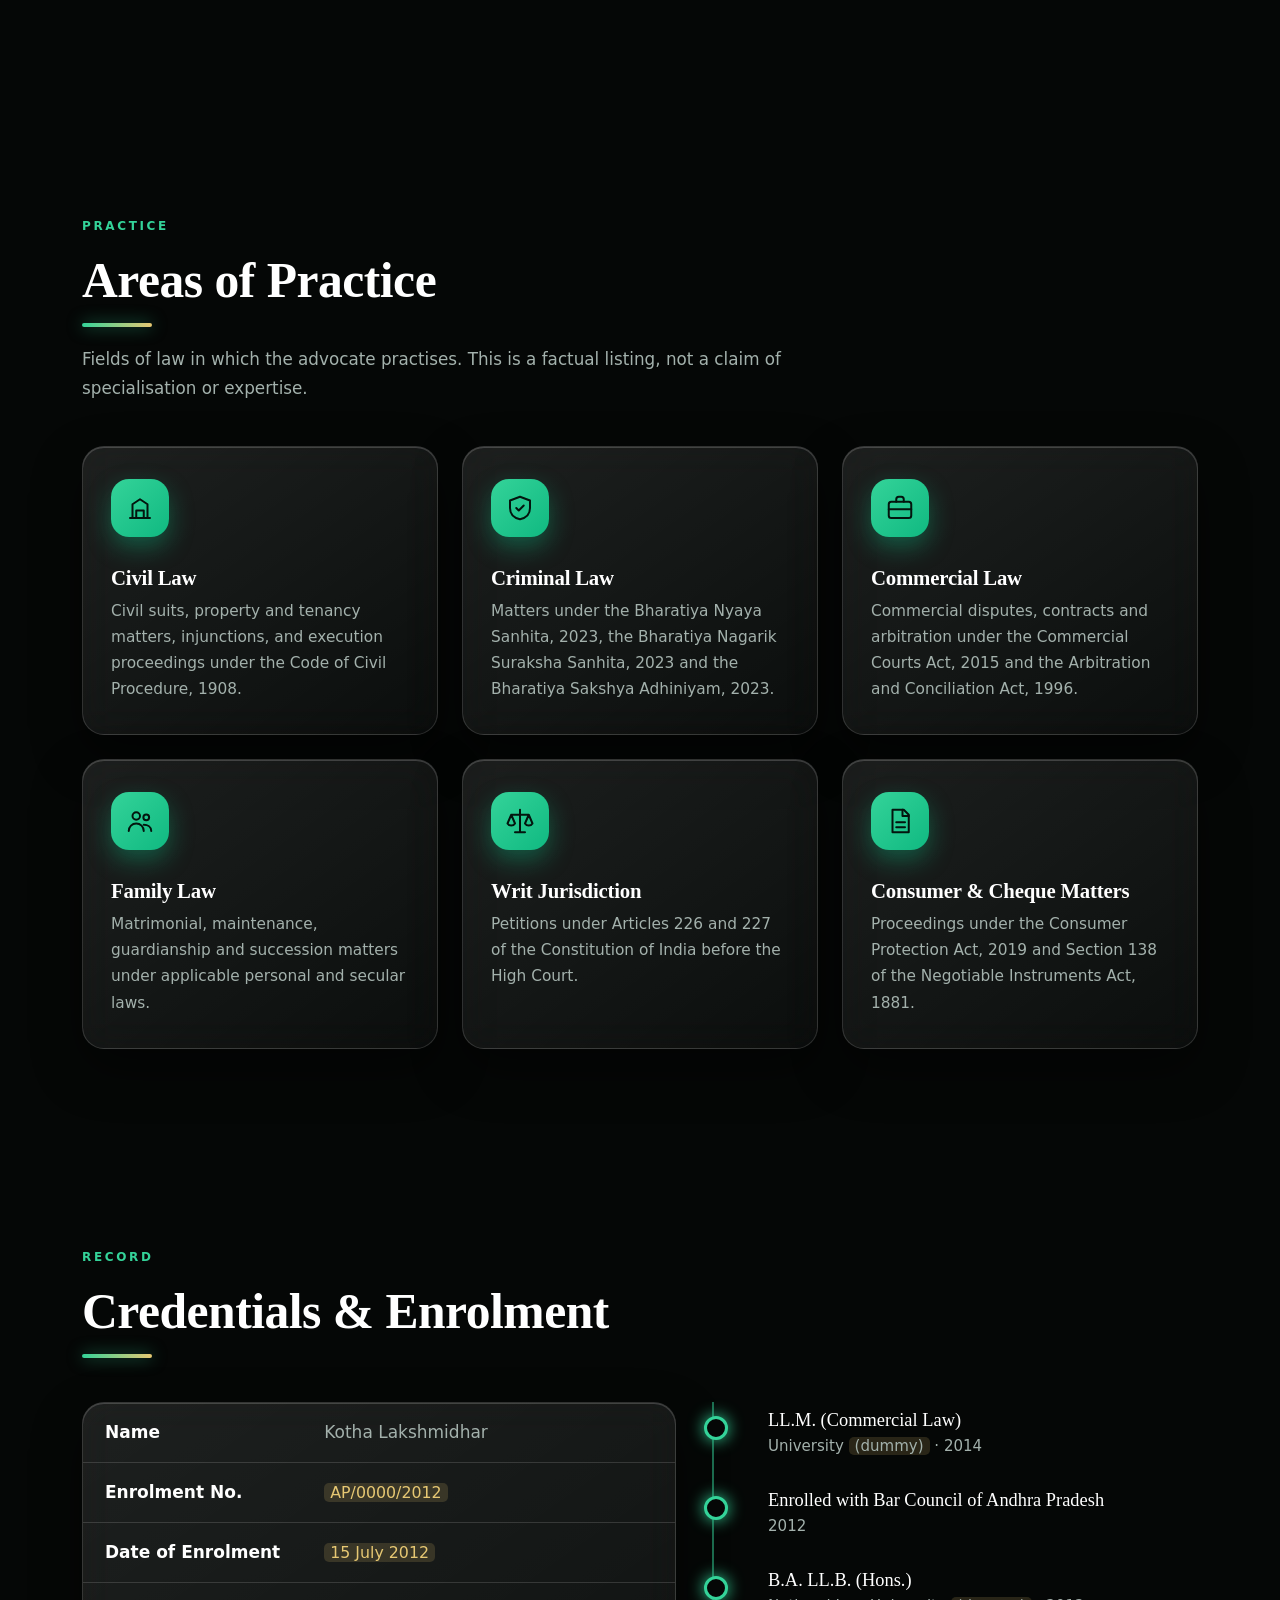
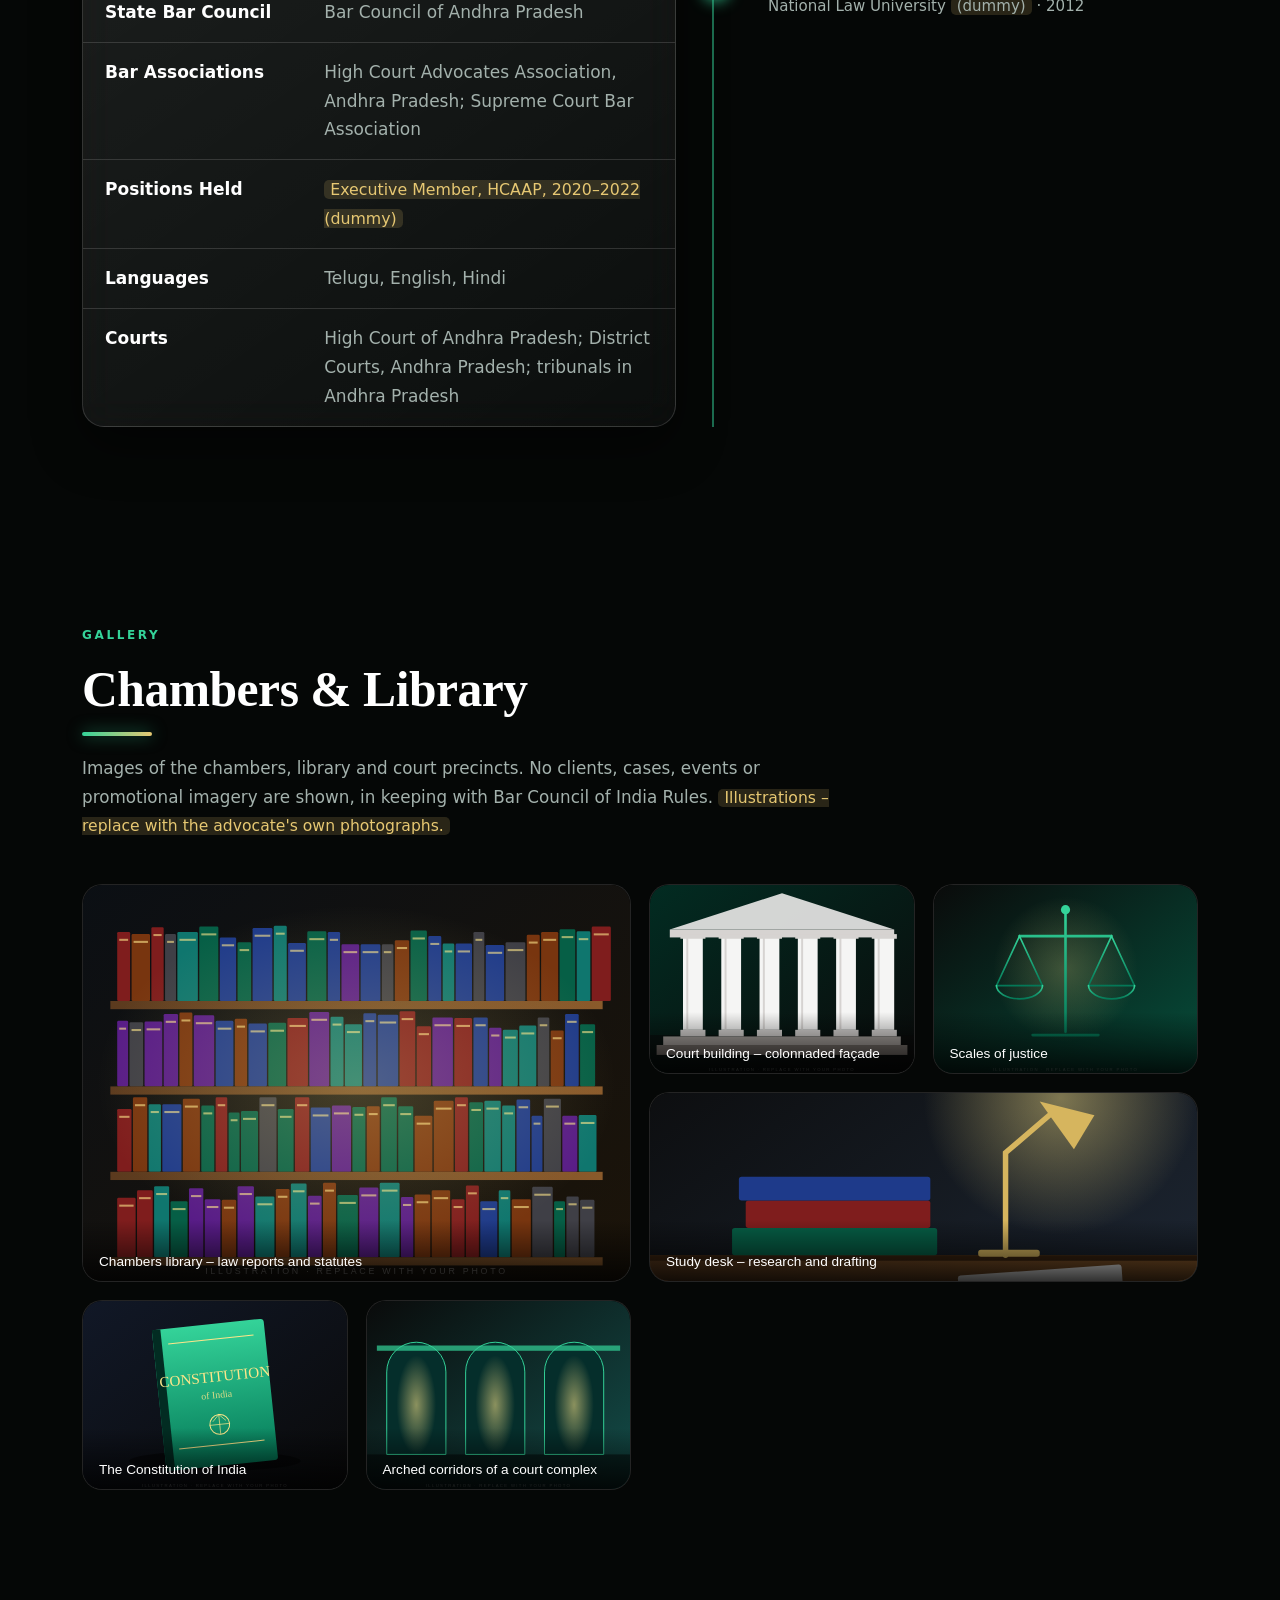
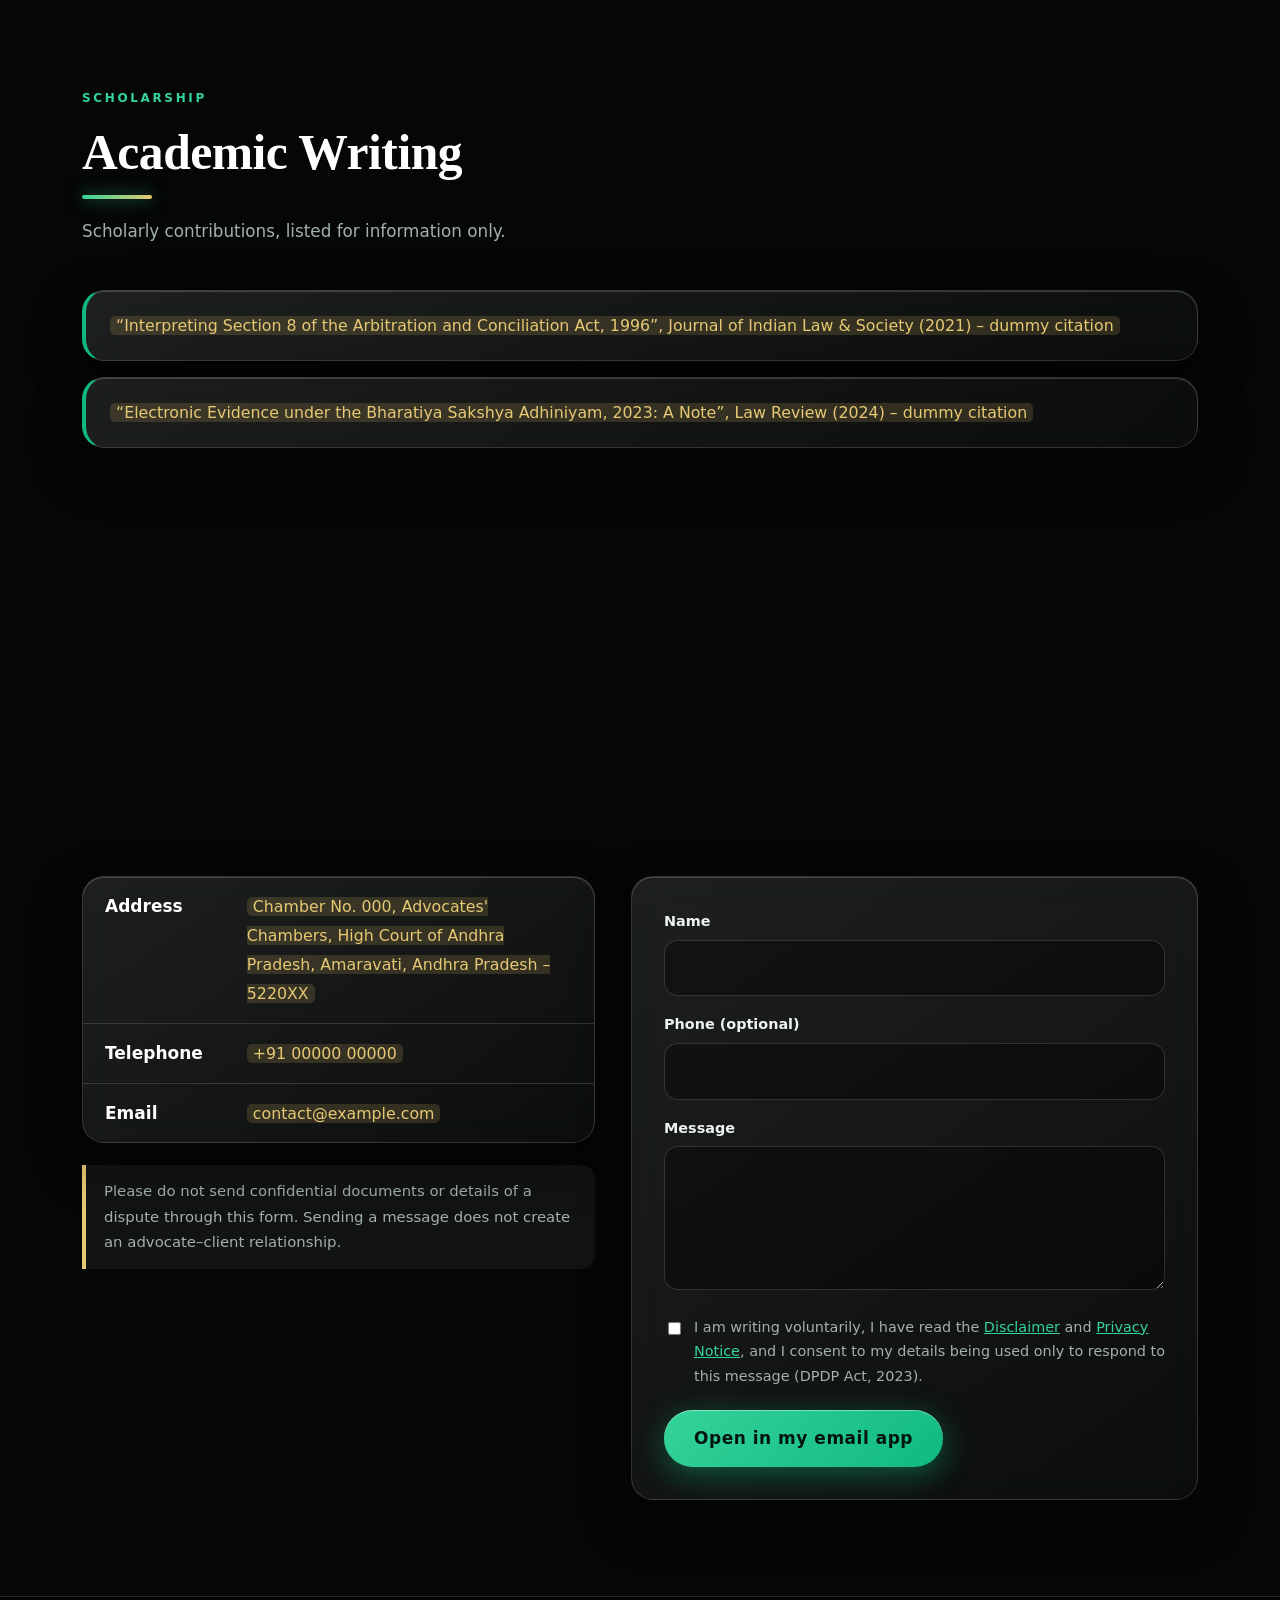
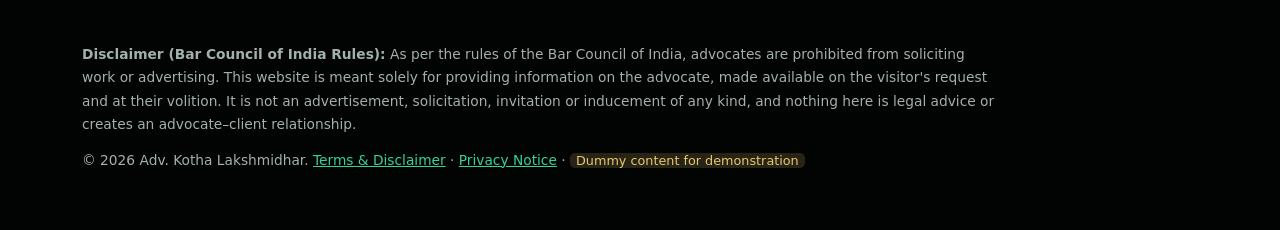
==== commit 3123e22e: "Update details to Kotha Lakshmidhar, High Court of Andhra Pradesh Co-Authored-By: Claude Sonnet 5.5 " ====
--- a/index.html
+++ b/index.html
@@ -1,10 +1,10 @@
 <!doctype html>
 <html lang="en-IN"><head><meta charset="utf-8"><meta name="viewport" content="width=device-width,initial-scale=1">
-<title>Adv. Aarav Mehta – Advocate, High Court of Delhi</title><meta name="description" content="Professional information about Adv. Aarav Mehta, Advocate. Information provided on request in accordance with the Bar Council of India Rules.">
+<title>Adv. Kotha Lakshmidhar – Advocate, High Court of Andhra Pradesh</title><meta name="description" content="Professional information about Adv. Kotha Lakshmidhar, Advocate. Information provided on request in accordance with the Bar Council of India Rules.">
 <link rel="icon" href="assets/favicon.svg" type="image/svg+xml"><meta name="theme-color" content="#050706"><link rel="stylesheet" href="assets/style.css">
 <meta name="robots" content="index,follow">
 </head><body><div class="bg" aria-hidden="true"><i></i><i></i><i></i></div><a class="skip" href="#main">Skip to content</a>
-<header class="site"><div class="wrap glass"><a class="brand" href="index.html"><i>AM</i>Adv. Aarav Mehta</a>
+<header class="site"><div class="wrap glass"><a class="brand" href="index.html"><i>KL</i>Adv. Kotha Lakshmidhar</a>
 <button class="burger" aria-label="Menu" aria-expanded="false" aria-controls="nav"><span></span></button>
 <nav id="nav" aria-label="Primary"><ul><li><a href="index.html#about">About</a></li><li><a href="index.html#areas">Areas of Practice</a></li><li><a href="index.html#credentials">Credentials</a></li><li><a href="index.html#gallery">Gallery</a></li><li><a href="index.html#writings">Writing</a></li><li><a href="index.html#contact">Contact</a></li></ul></nav></div></header>
 <dialog id="gate" aria-labelledby="gate-t" aria-describedby="gate-d">
@@ -24,21 +24,21 @@
 <noscript><div class="notice wrap">Disclaimer: This website is for information only, provided at the visitor's request. It is not an advertisement or solicitation, and is not legal advice. See <a href="terms.html">Terms &amp; Disclaimer</a>.</div></noscript>
 <main id="main">
 <div class="hero"><div class="wrap">
-<div><p class="eyebrow">Advocate &middot; Delhi</p>
-<h1>Aarav Mehta</h1><p class="role">Advocate, High Court of Delhi</p>
-<p class="desc">Practising in civil, criminal and commercial law before the High Court of Delhi, district courts and tribunals. This website provides factual professional information for persons who wish to know about the advocate.</p>
-<ul class="facts" aria-label="Key facts"><li>Enrolled 2012</li><li>Bar Council of Delhi</li><li>English &middot; Hindi &middot; Punjabi</li></ul>
+<div><p class="eyebrow">Advocate &middot; Andhra Pradesh</p>
+<h1>Kotha Lakshmidhar</h1><p class="role">Advocate, High Court of Andhra Pradesh</p>
+<p class="desc">Practising in civil, criminal and commercial law before the High Court of Andhra Pradesh, district courts and tribunals. This website provides factual professional information for persons who wish to know about the advocate.</p>
+<ul class="facts" aria-label="Key facts"><li>Enrolled 2012</li><li>Bar Council of Andhra Pradesh</li><li>Telugu &middot; English &middot; Hindi</li></ul>
 <a class="btn" href="#contact">Contact Details</a><a class="btn ghost" href="#gallery">Gallery</a></div>
-<div class="stage"><div class="ring" aria-hidden="true"></div><figure class="portrait" id="tilt"><div class="frame glass"><img src="assets/portrait.svg" width="400" height="500" alt="Portrait of Adv. Aarav Mehta (dummy placeholder image)" fetchpriority="high"></div>
-<div class="chip glass a" aria-hidden="true"><b>Enrolled</b>2012 &middot; Bar Council of Delhi</div><div class="chip glass b" aria-hidden="true"><b>Practising at</b>High Court of Delhi</div>
-<figcaption>Adv. Aarav Mehta</figcaption></figure></div>
+<div class="stage"><div class="ring" aria-hidden="true"></div><figure class="portrait" id="tilt"><div class="frame glass"><img src="assets/portrait.svg" width="400" height="500" alt="Portrait of Adv. Kotha Lakshmidhar (dummy placeholder image)" fetchpriority="high"></div>
+<div class="chip glass a" aria-hidden="true"><b>Enrolled</b>2012 &middot; Bar Council of Andhra Pradesh</div><div class="chip glass b" aria-hidden="true"><b>Practising at</b>High Court of Andhra Pradesh</div>
+<figcaption>Adv. Kotha Lakshmidhar</figcaption></figure></div>
 </div></div>
-<div class="strip"><div class="wrap glass"><div><b>2012</b><span>Year of enrolment</span></div><div><b>Delhi</b><span>State Bar Council</span></div><div><b>6</b><span>Areas of practice</span></div><div><b>3</b><span>Languages</span></div></div></div>
+<div class="strip"><div class="wrap glass"><div><b>2012</b><span>Year of enrolment</span></div><div><b>A.P.</b><span>State Bar Council</span></div><div><b>6</b><span>Areas of practice</span></div><div><b>3</b><span>Languages</span></div></div></div>
 
 <section id="about"><div class="wrap">
 <div class="sec-head rv"><p class="eyebrow">Profile</p><h2>About the Advocate</h2><div class="rule"></div></div>
-<div class="about"><div class="rv"><p class="lead">Aarav Mehta is an advocate enrolled with the Bar Council of Delhi in 2012. He practises in civil, commercial and criminal law, appearing before the High Court of Delhi, district courts and tribunals in Delhi.</p>
-<p class="lead">He is a member of the Delhi High Court Bar Association and holds a B.A. LL.B. (Hons.) from a National Law University and an LL.M. in Commercial Law.</p>
+<div class="about"><div class="rv"><p class="lead">Kotha Lakshmidhar is an advocate enrolled with the Bar Council of Andhra Pradesh in 2012. He practises in civil, commercial and criminal law, appearing before the High Court of Andhra Pradesh, district courts and tribunals in Andhra Pradesh.</p>
+<p class="lead">He is a member of the High Court Advocates Association, Andhra Pradesh and holds a B.A. LL.B. (Hons.) from a National Law University and an LL.M. in Commercial Law.</p>
 <div class="notice"><span class="placeholder">Placeholder text</span> – replace with the advocate's own factual, non-promotional biography.</div></div>
 <blockquote class="quote glass pad rv">“An advocate is an officer of the court and owes a duty to the court, to the client, and to the profession.”<small>Professional duty – Bar Council of India Rules, Part VI (paraphrased)</small></blockquote></div>
 </div></section>
@@ -57,16 +57,16 @@
 <section id="credentials"><div class="wrap">
 <div class="sec-head rv"><p class="eyebrow">Record</p><h2>Credentials &amp; Enrolment</h2><div class="rule"></div></div>
 <div class="creds"><dl class="kv glass rv">
-<dt>Name</dt><dd>Aarav Mehta</dd>
-<dt>Enrolment No.</dt><dd><span class="placeholder">D/0000/2012</span></dd>
+<dt>Name</dt><dd>Kotha Lakshmidhar</dd>
+<dt>Enrolment No.</dt><dd><span class="placeholder">AP/0000/2012</span></dd>
 <dt>Date of Enrolment</dt><dd><span class="placeholder">15 July 2012</span></dd>
-<dt>State Bar Council</dt><dd>Bar Council of Delhi</dd>
-<dt>Bar Associations</dt><dd>Delhi High Court Bar Association; Supreme Court Bar Association</dd>
-<dt>Positions Held</dt><dd><span class="placeholder">Executive Member, DHCBA, 2020–2022 (dummy)</span></dd>
-<dt>Languages</dt><dd>English, Hindi, Punjabi</dd>
-<dt>Courts</dt><dd>High Court of Delhi; District Courts, Delhi; Delhi-based tribunals</dd></dl>
+<dt>State Bar Council</dt><dd>Bar Council of Andhra Pradesh</dd>
+<dt>Bar Associations</dt><dd>High Court Advocates Association, Andhra Pradesh; Supreme Court Bar Association</dd>
+<dt>Positions Held</dt><dd><span class="placeholder">Executive Member, HCAAP, 2020–2022 (dummy)</span></dd>
+<dt>Languages</dt><dd>Telugu, English, Hindi</dd>
+<dt>Courts</dt><dd>High Court of Andhra Pradesh; District Courts, Andhra Pradesh; tribunals in Andhra Pradesh</dd></dl>
 <ol class="tl rv"><li><b>LL.M. (Commercial Law)</b><span>University <span class="placeholder">(dummy)</span> &middot; 2014</span></li>
-<li><b>Enrolled with Bar Council of Delhi</b><span>2012</span></li>
+<li><b>Enrolled with Bar Council of Andhra Pradesh</b><span>2012</span></li>
 <li><b>B.A. LL.B. (Hons.)</b><span>National Law University <span class="placeholder">(dummy)</span> &middot; 2012</span></li></ol></div>
 </div></section>
 
@@ -81,7 +81,7 @@
 <section id="contact"><div class="wrap">
 <div class="sec-head rv"><p class="eyebrow">Information</p><h2>Contact Details</h2><div class="rule"></div><p class="lead">Provided for the convenience of persons who have themselves chosen to seek this information.</p></div>
 <div class="contact"><div class="rv"><dl class="kv glass">
-<dt>Address</dt><dd><span class="placeholder">Chamber No. 000, Lawyers' Chambers Block, High Court of Delhi, New Delhi – 110003</span></dd>
+<dt>Address</dt><dd><span class="placeholder">Chamber No. 000, Advocates' Chambers, High Court of Andhra Pradesh, Amaravati, Andhra Pradesh – 5220XX</span></dd>
 <dt>Telephone</dt><dd><span class="placeholder">+91 00000 00000</span></dd>
 <dt>Email</dt><dd><span class="placeholder">contact@example.com</span></dd></dl>
 <div class="notice">Please do not send confidential documents or details of a dispute through this form. Sending a message does not create an advocate–client relationship.</div></div>
@@ -95,6 +95,6 @@
 </main>
 <footer class="site"><div class="wrap">
 <p><strong>Disclaimer (Bar Council of India Rules):</strong> As per the rules of the Bar Council of India, advocates are prohibited from soliciting work or advertising. This website is meant solely for providing information on the advocate, made available on the visitor's request and at their volition. It is not an advertisement, solicitation, invitation or inducement of any kind, and nothing here is legal advice or creates an advocate–client relationship.</p>
-<p>&copy; 2026 Adv. Aarav Mehta. <a href="terms.html">Terms &amp; Disclaimer</a> &middot; <a href="privacy.html">Privacy Notice</a> &middot; <span class="placeholder">Dummy content for demonstration</span></p>
+<p>&copy; 2026 Adv. Kotha Lakshmidhar. <a href="terms.html">Terms &amp; Disclaimer</a> &middot; <a href="privacy.html">Privacy Notice</a> &middot; <span class="placeholder">Dummy content for demonstration</span></p>
 </div></footer>
 <script src="assets/site.js"></script></body></html>
--- a/assets/style.css
+++ b/assets/style.css
@@ -33,7 +33,7 @@
 .hero .wrap{display:grid;grid-template-columns:1.15fr .85fr;gap:60px;align-items:center;width:100%}
 .eyebrow{display:inline-block;color:var(--em2);text-transform:uppercase;letter-spacing:.22em;font-size:.75rem;font-weight:600;margin:0 0 16px}
 .hero .eyebrow{padding:7px 16px;border-radius:999px;border:1px solid rgba(52,211,153,.4);background:rgba(16,185,129,.1)}
-.hero h1{font-size:clamp(2.8rem,7vw,5.4rem);background:linear-gradient(180deg,#fff,#a7f3d0 130%);-webkit-background-clip:text;background-clip:text;color:transparent;margin-bottom:6px}
+.hero h1{font-size:clamp(2.6rem,6.4vw,5rem);background:linear-gradient(180deg,#fff,#a7f3d0 130%);-webkit-background-clip:text;background-clip:text;color:transparent;margin-bottom:6px}
 .hero .role{font-family:Georgia,serif;font-style:italic;color:var(--gold);font-size:1.35rem;margin:0 0 22px}
 .hero .desc{max-width:540px;color:var(--mute);margin:0 0 28px}
 .facts{display:flex;flex-wrap:wrap;gap:10px;list-style:none;padding:0;margin:0 0 32px}
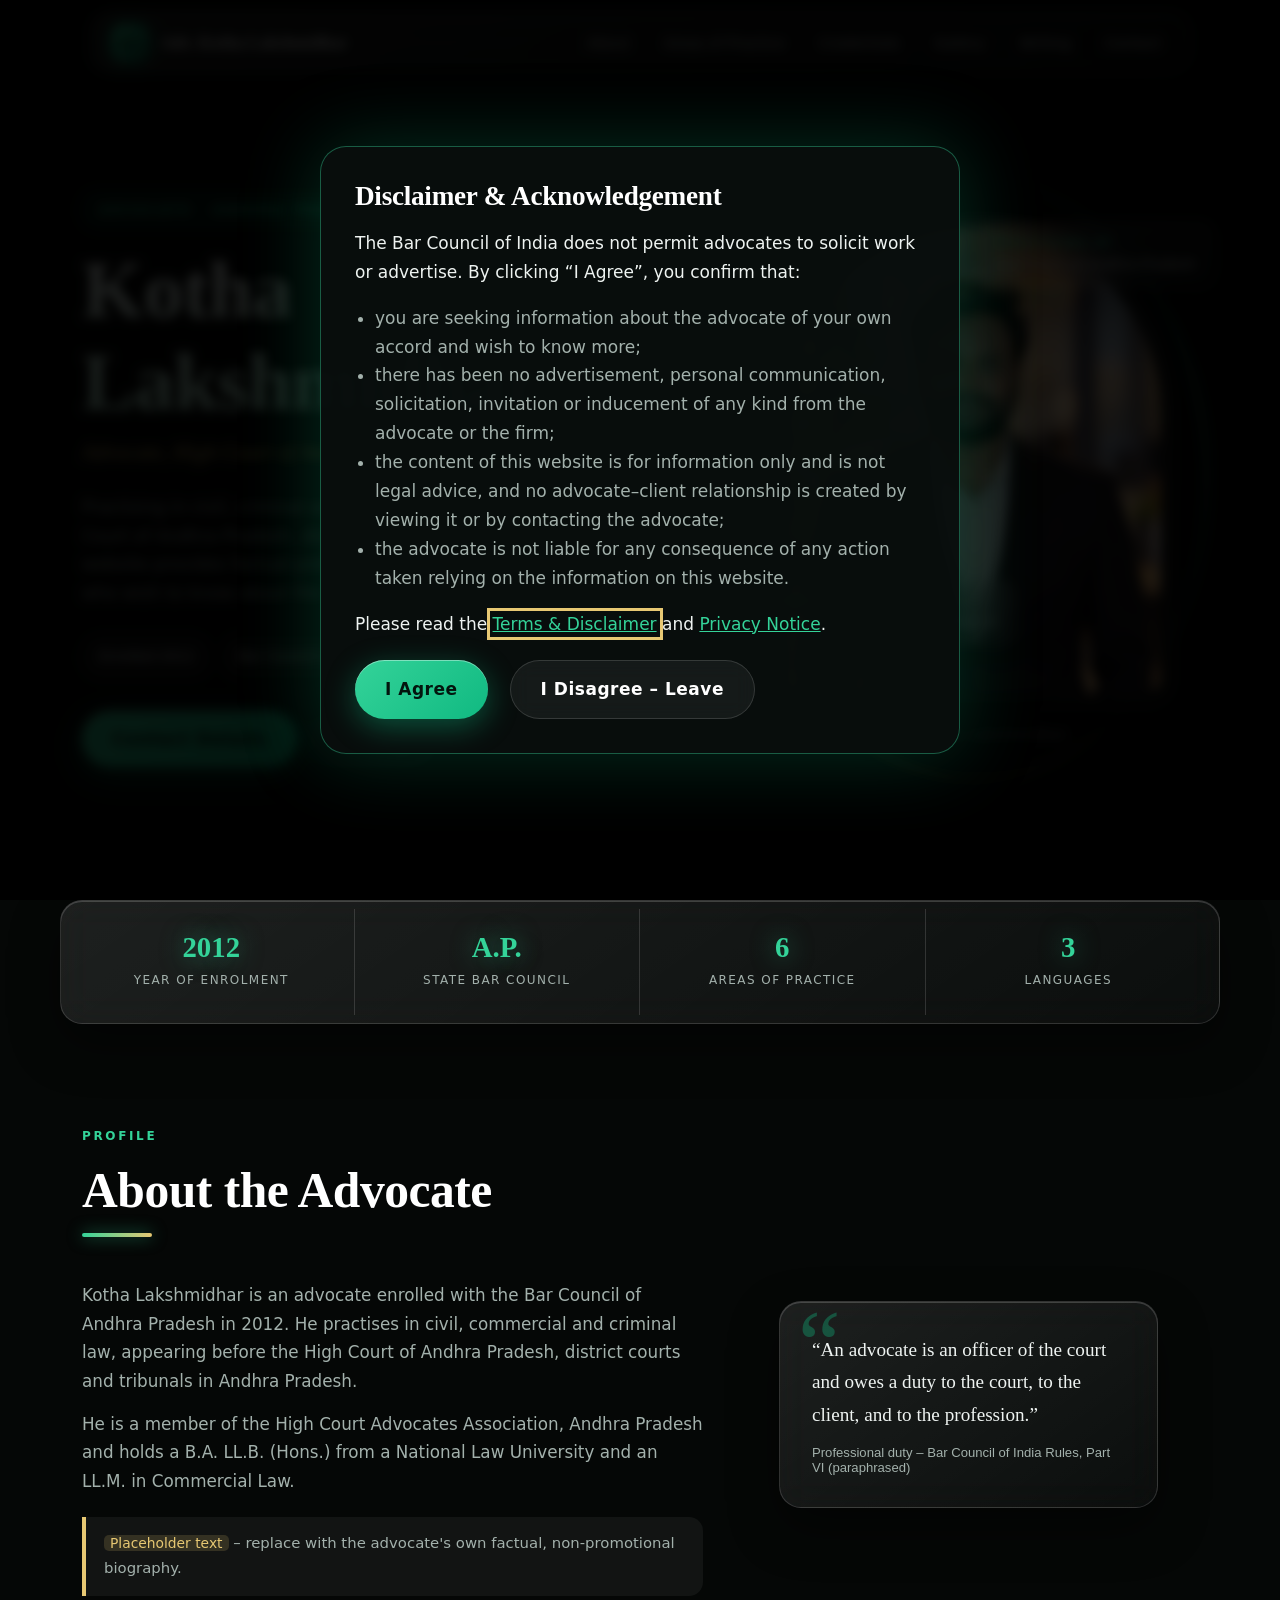
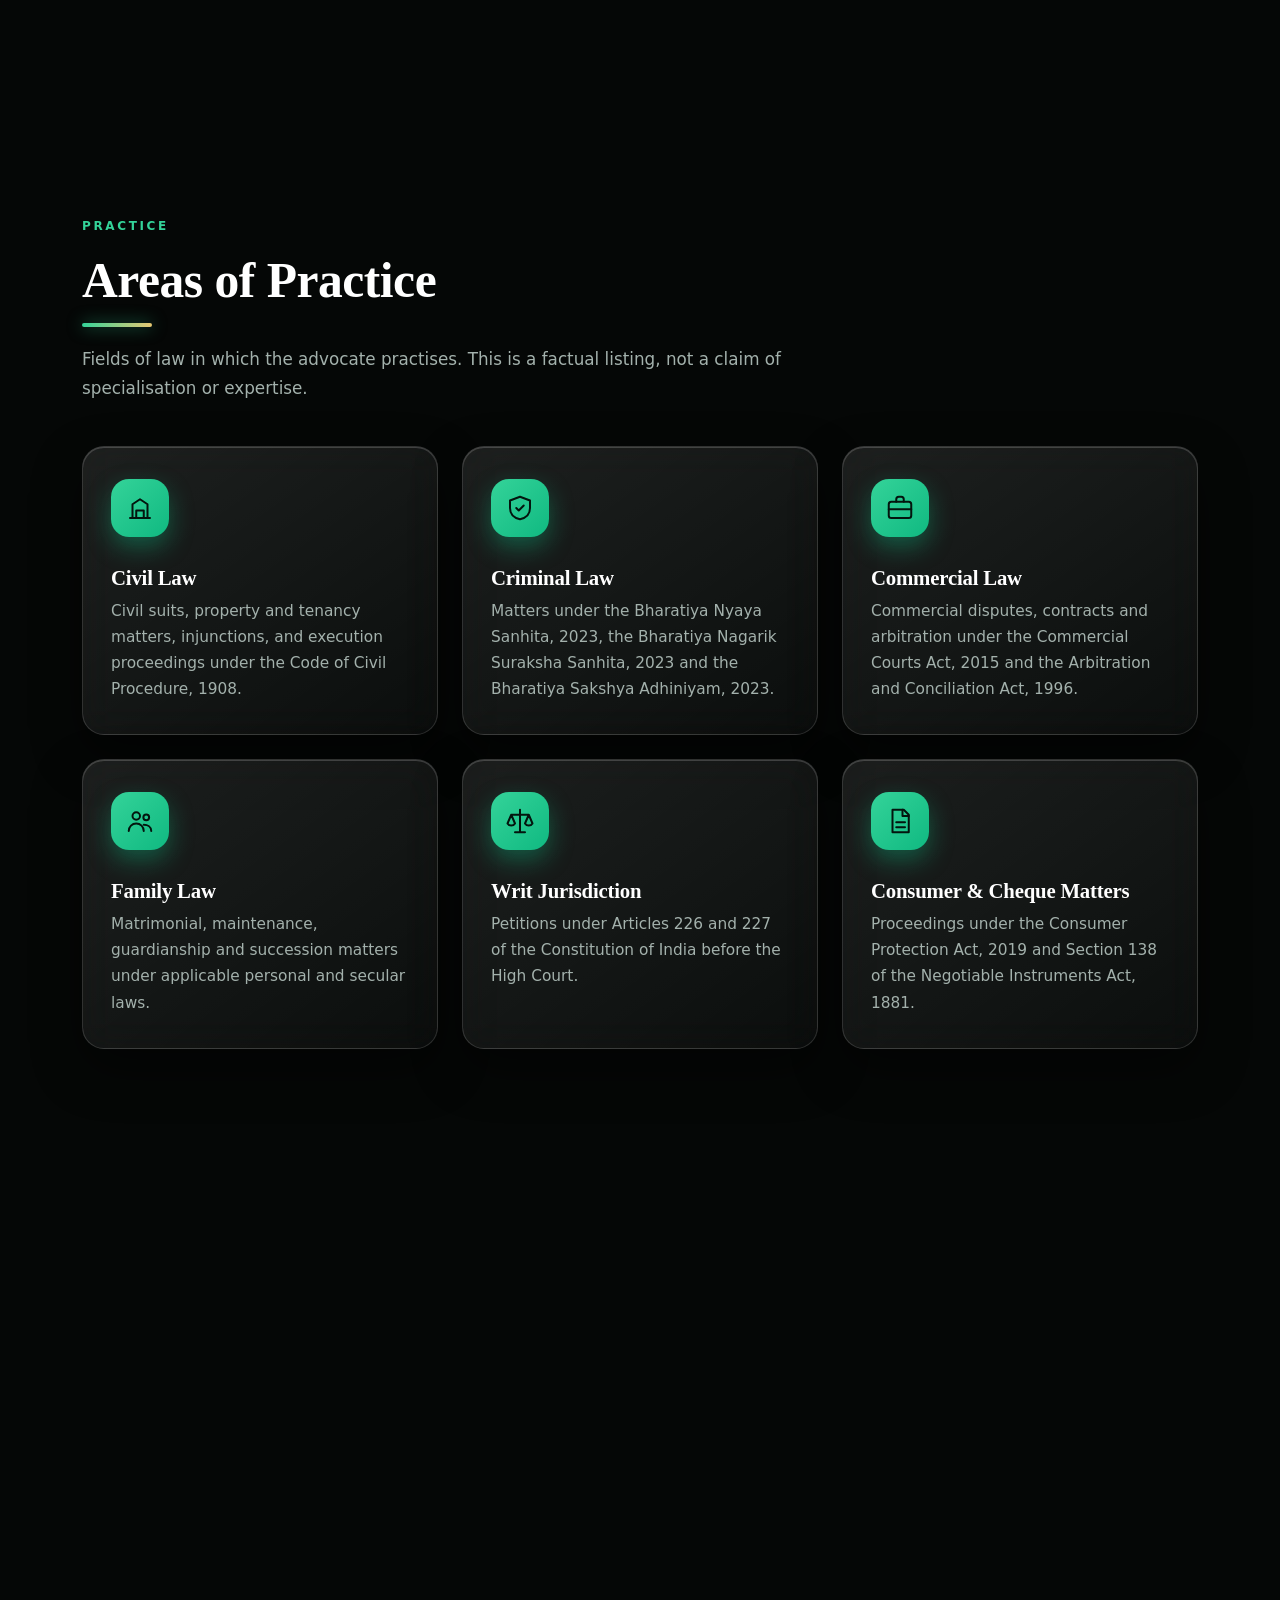
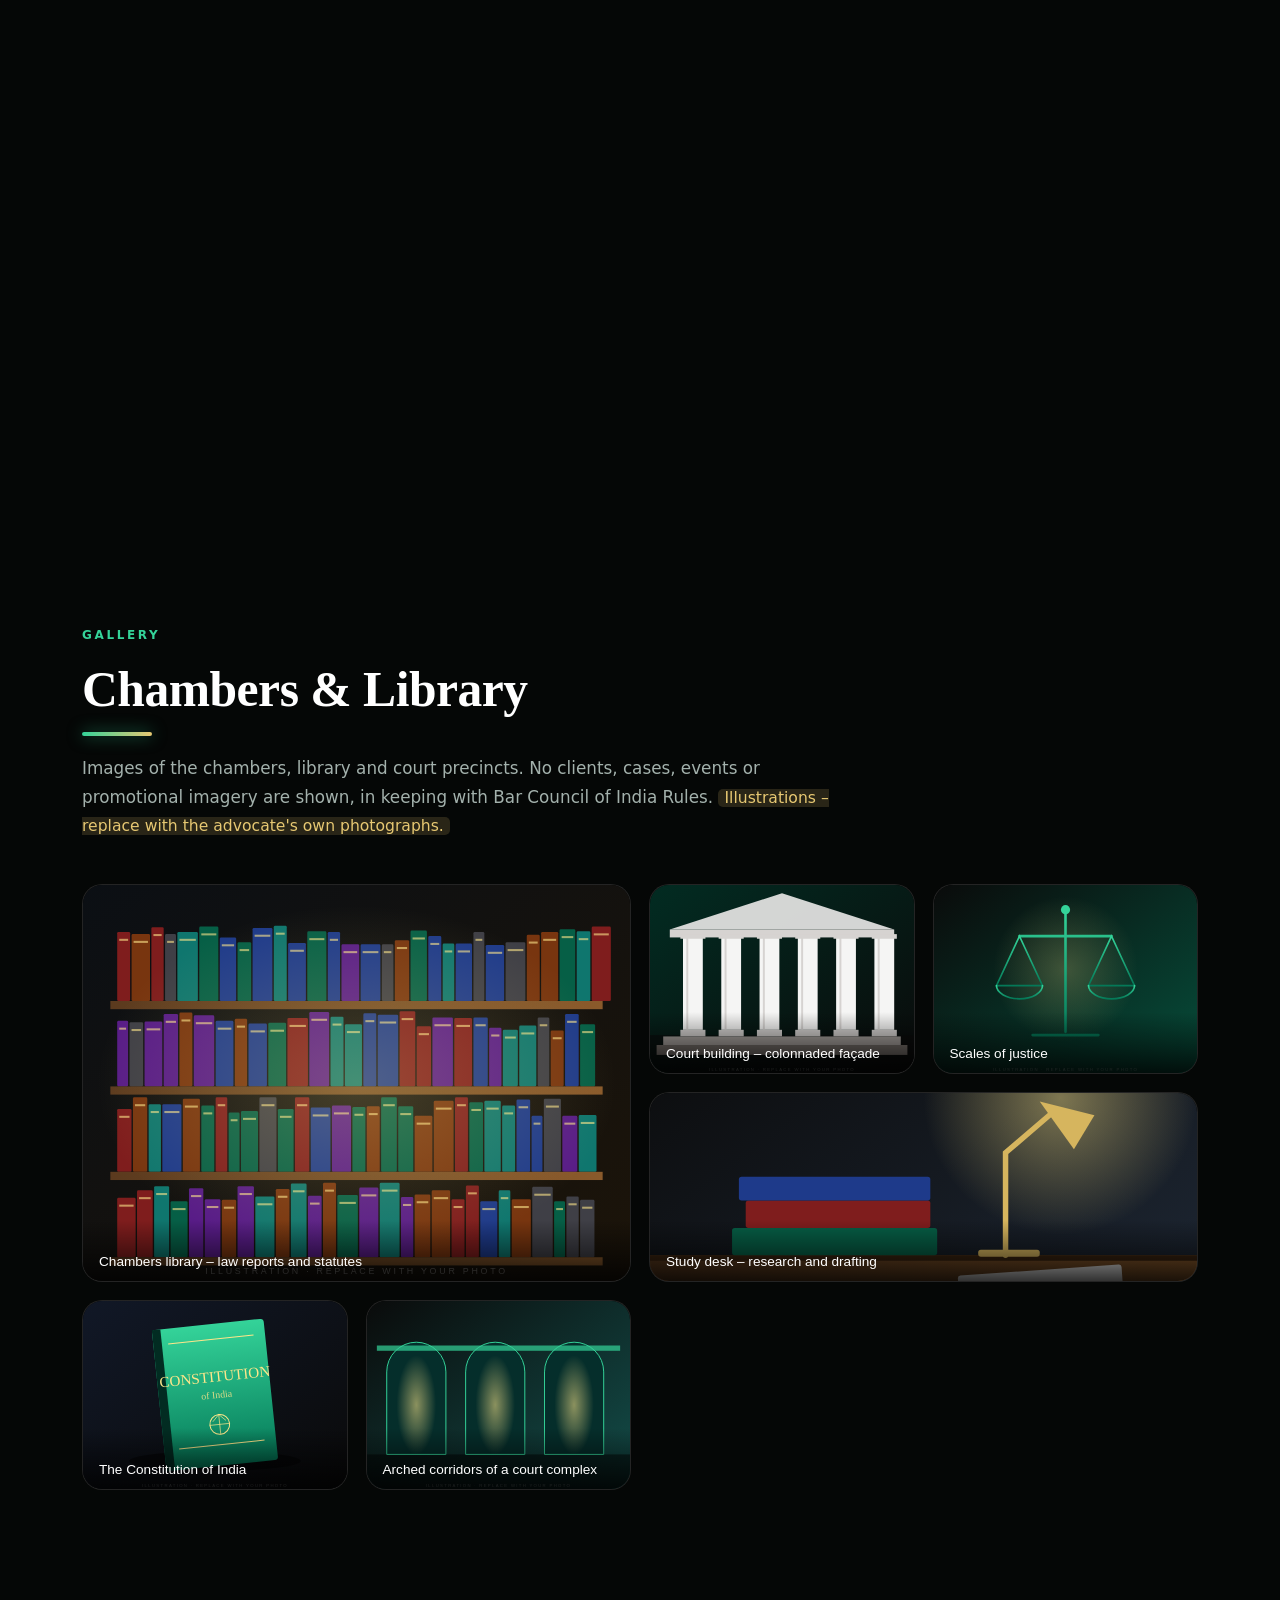
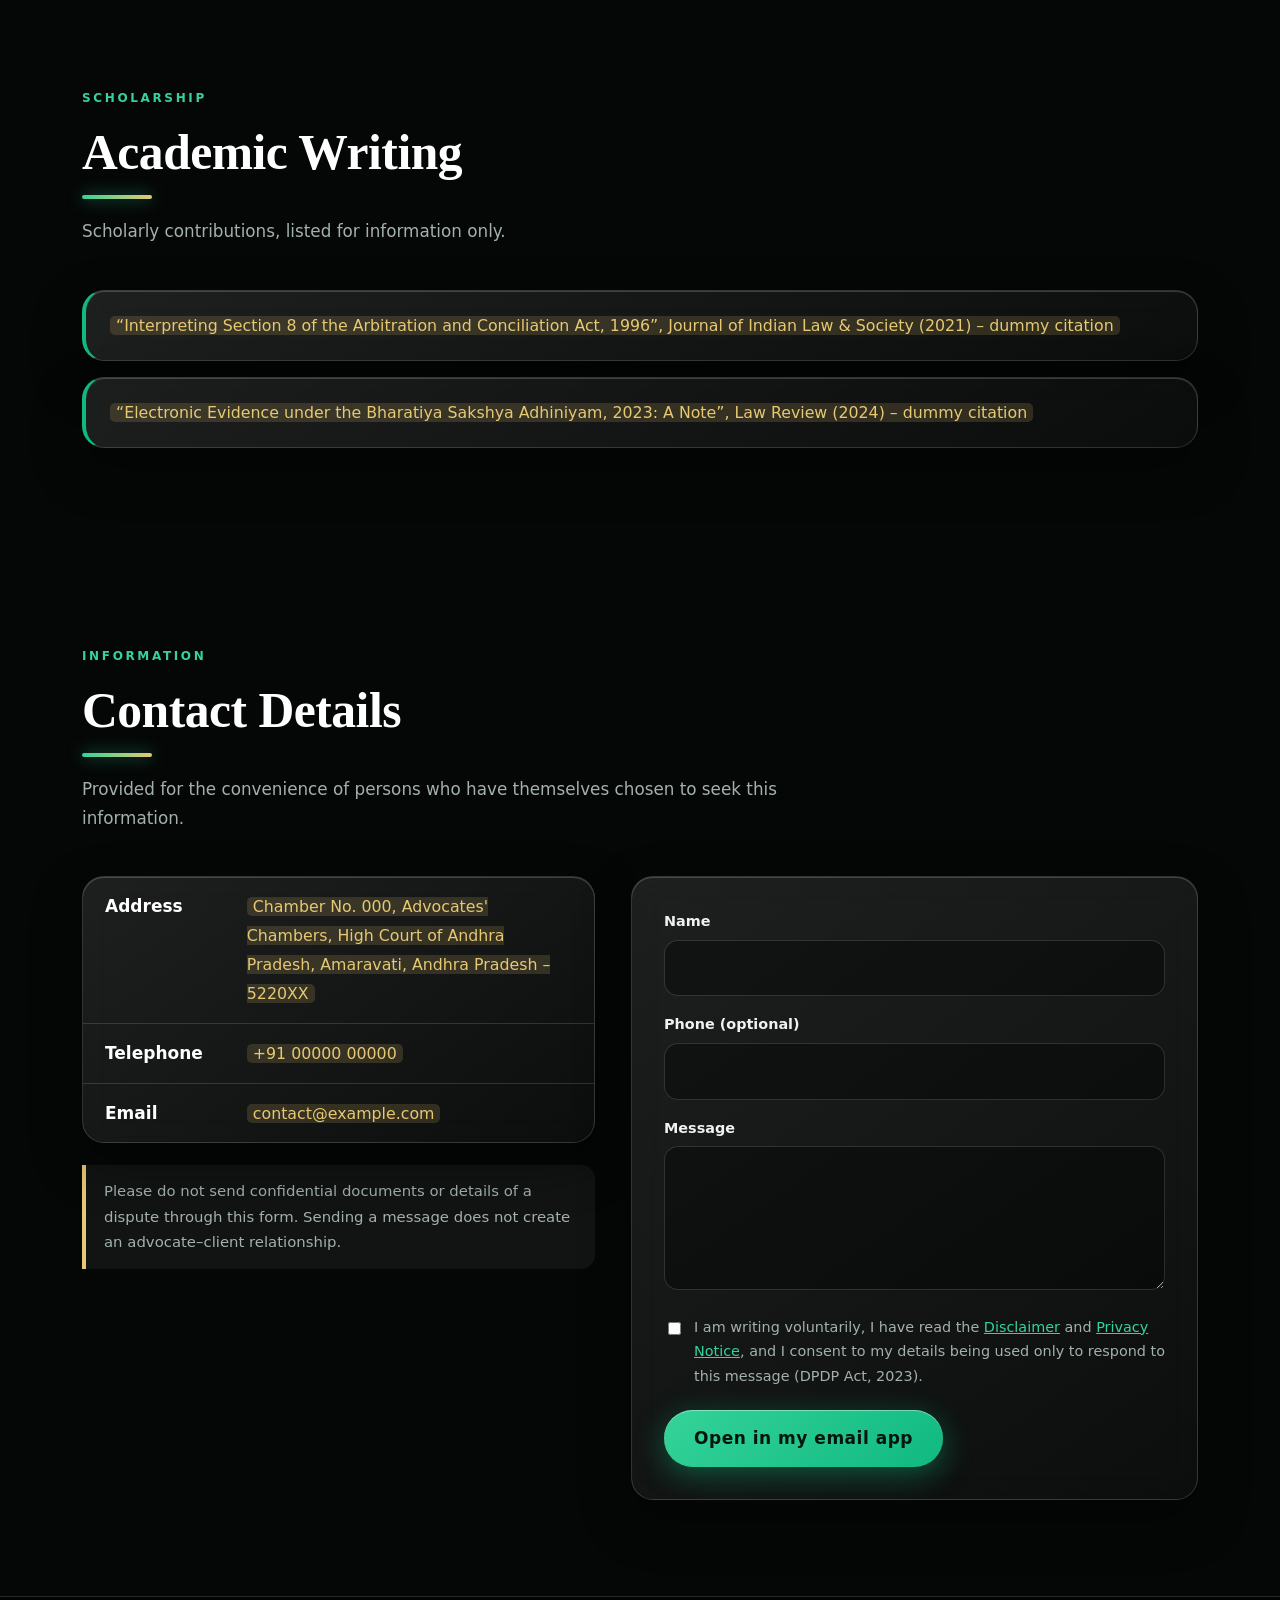
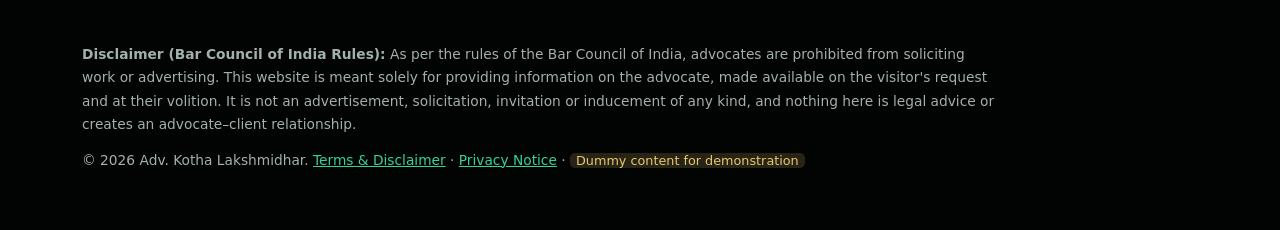
==== commit 67187ae7: "Use advocate's photograph as portrait Co-Authored-By: Claude Sonnet 5.5 <noreply@anthropic.com> Clau" ====
--- a/index.html
+++ b/index.html
@@ -29,7 +29,7 @@
 <p class="desc">Practising in civil, criminal and commercial law before the High Court of Andhra Pradesh, district courts and tribunals. This website provides factual professional information for persons who wish to know about the advocate.</p>
 <ul class="facts" aria-label="Key facts"><li>Enrolled 2012</li><li>Bar Council of Andhra Pradesh</li><li>Telugu &middot; English &middot; Hindi</li></ul>
 <a class="btn" href="#contact">Contact Details</a><a class="btn ghost" href="#gallery">Gallery</a></div>
-<div class="stage"><div class="ring" aria-hidden="true"></div><figure class="portrait" id="tilt"><div class="frame glass"><img src="assets/portrait.svg" width="400" height="500" alt="Portrait of Adv. Kotha Lakshmidhar (dummy placeholder image)" fetchpriority="high"></div>
+<div class="stage"><div class="ring" aria-hidden="true"></div><figure class="portrait" id="tilt"><div class="frame glass"><img src="assets/portrait.jpg" width="800" height="1000" alt="Portrait of Adv. Kotha Lakshmidhar" fetchpriority="high"></div>
 <div class="chip glass a" aria-hidden="true"><b>Enrolled</b>2012 &middot; Bar Council of Andhra Pradesh</div><div class="chip glass b" aria-hidden="true"><b>Practising at</b>High Court of Andhra Pradesh</div>
 <figcaption>Adv. Kotha Lakshmidhar</figcaption></figure></div>
 </div></div>
--- a/assets/style.css
+++ b/assets/style.css
@@ -49,10 +49,10 @@
 .portrait img{display:block;width:100%;height:auto;aspect-ratio:4/5;object-fit:cover;border-radius:190px 190px 16px 16px}
 .chip{position:absolute;padding:10px 16px;font-size:.8rem;border-radius:16px;transform:translateZ(60px);white-space:nowrap;animation:bob 6s ease-in-out infinite}
 .chip b{display:block;color:var(--em2);font-size:.68rem;letter-spacing:.14em;text-transform:uppercase}
-.chip.a{left:-34px;bottom:110px}.chip.b{right:-26px;top:60px;animation-delay:-3s}
+.chip.a{left:-34px;bottom:110px}.chip.b{right:-26px;top:24px;animation-delay:-3s}
 @keyframes bob{50%{translate:0 -10px}}
 .portrait figcaption{text-align:center;margin-top:16px;color:var(--mute);font-size:.85rem;letter-spacing:.08em}
-@media(max-width:900px){.hero{padding:110px 0 60px;min-height:0}.hero .wrap{grid-template-columns:1fr;text-align:center;gap:46px}.hero .desc{margin-inline:auto}.facts{justify-content:center}.stage{order:-1;width:min(74%,300px)}.chip.a{left:-14px}.chip.b{right:-14px}.btn.ghost{margin:12px 0 0}}
+@media(max-width:900px){.hero{padding:110px 0 60px;min-height:0}.hero .wrap{grid-template-columns:1fr;text-align:center;gap:46px}.hero .desc{margin-inline:auto}.facts{justify-content:center}.stage{order:-1;width:min(74%,300px)}.chip{display:none}.btn.ghost{margin:12px 0 0}}
 /* strip */
 .strip .wrap{display:grid;grid-template-columns:repeat(4,1fr);padding:8px}
 .strip .wrap>div{text-align:center;padding:22px 10px;border-right:1px solid var(--edge)}.strip .wrap>div:last-child{border:0}
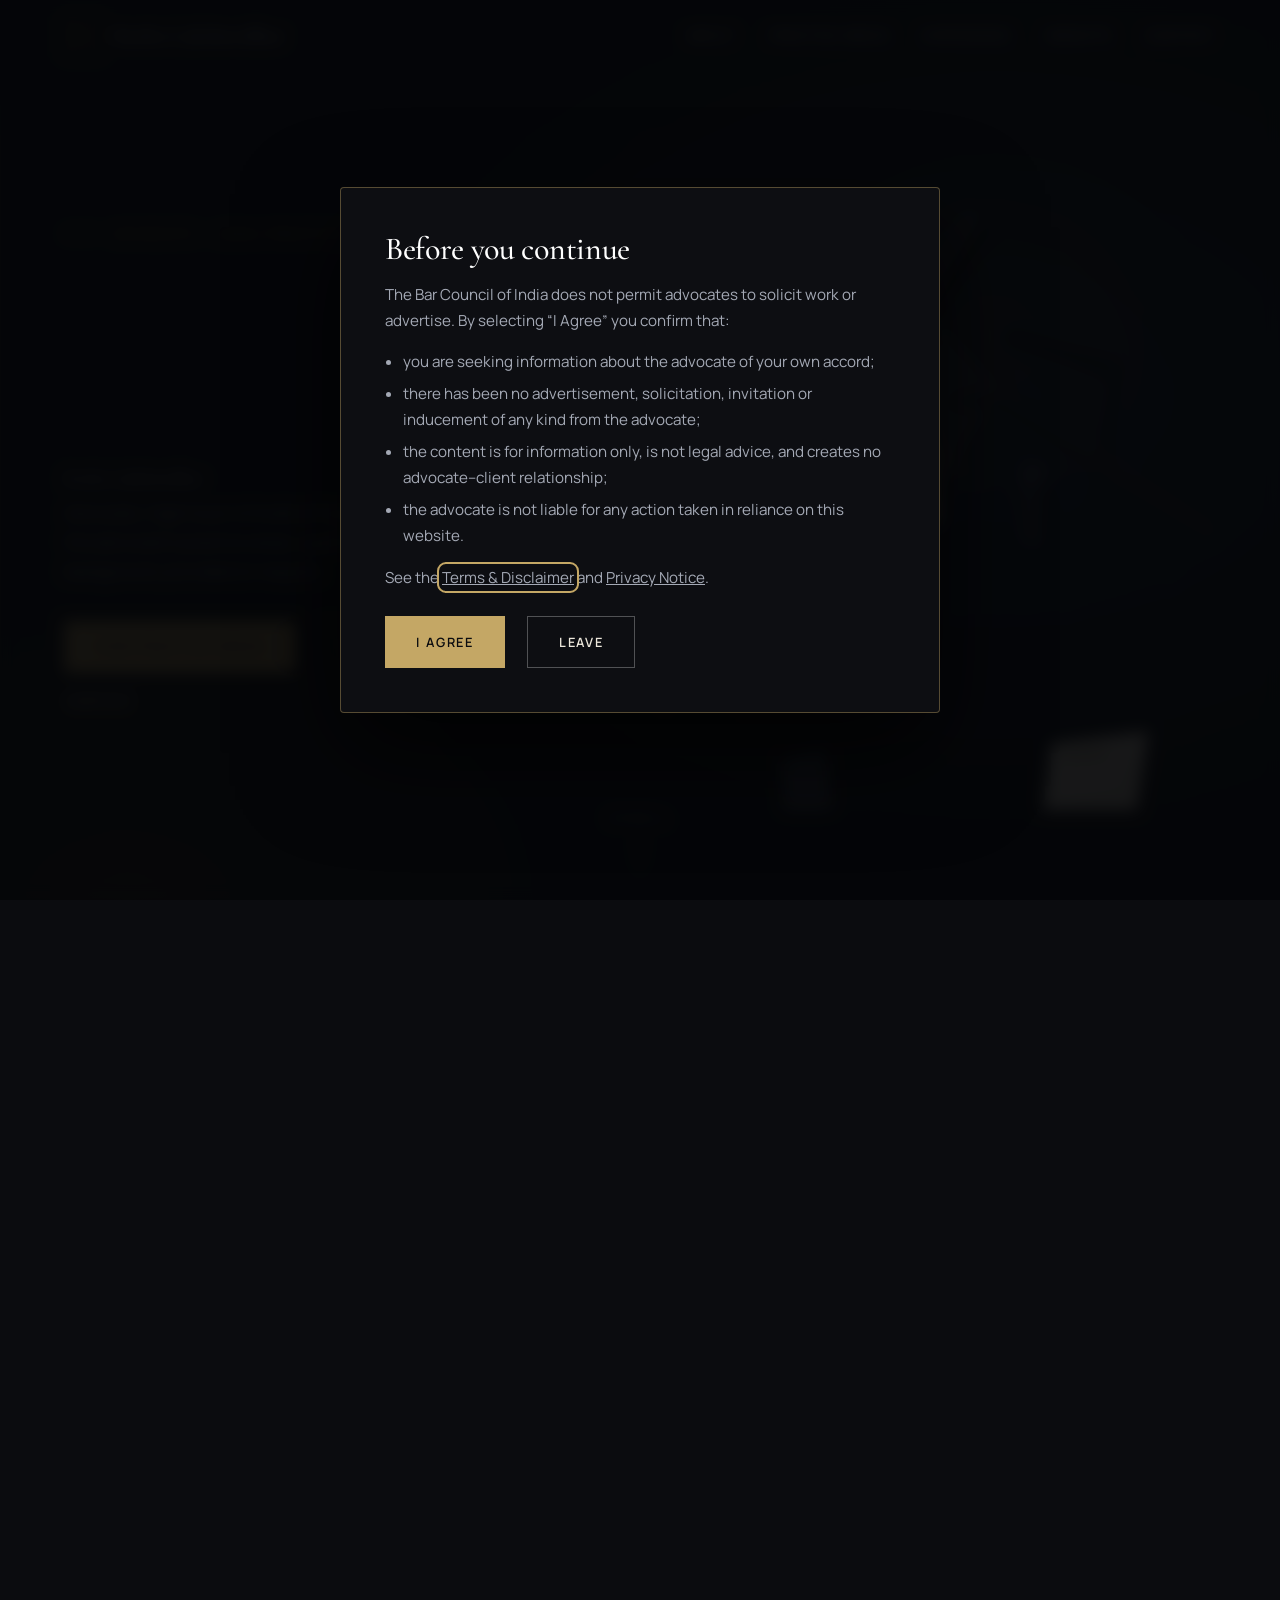
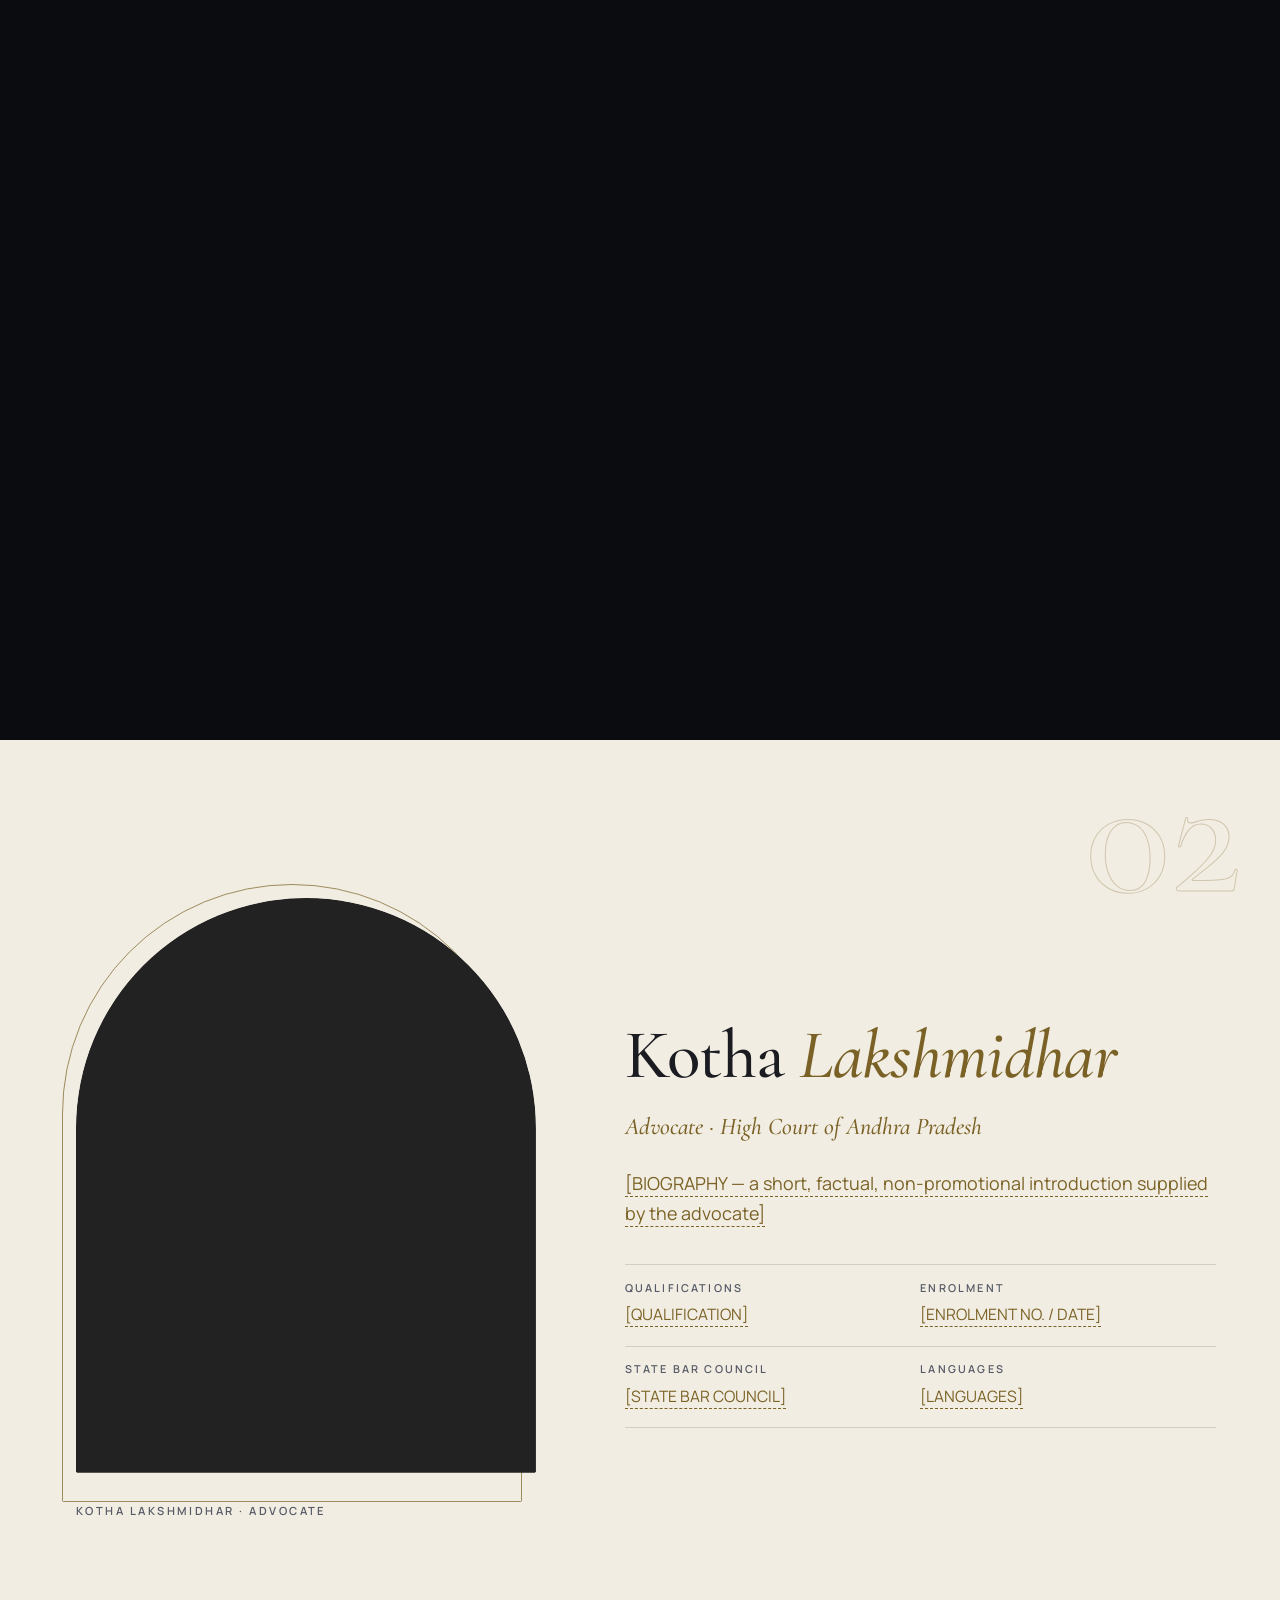
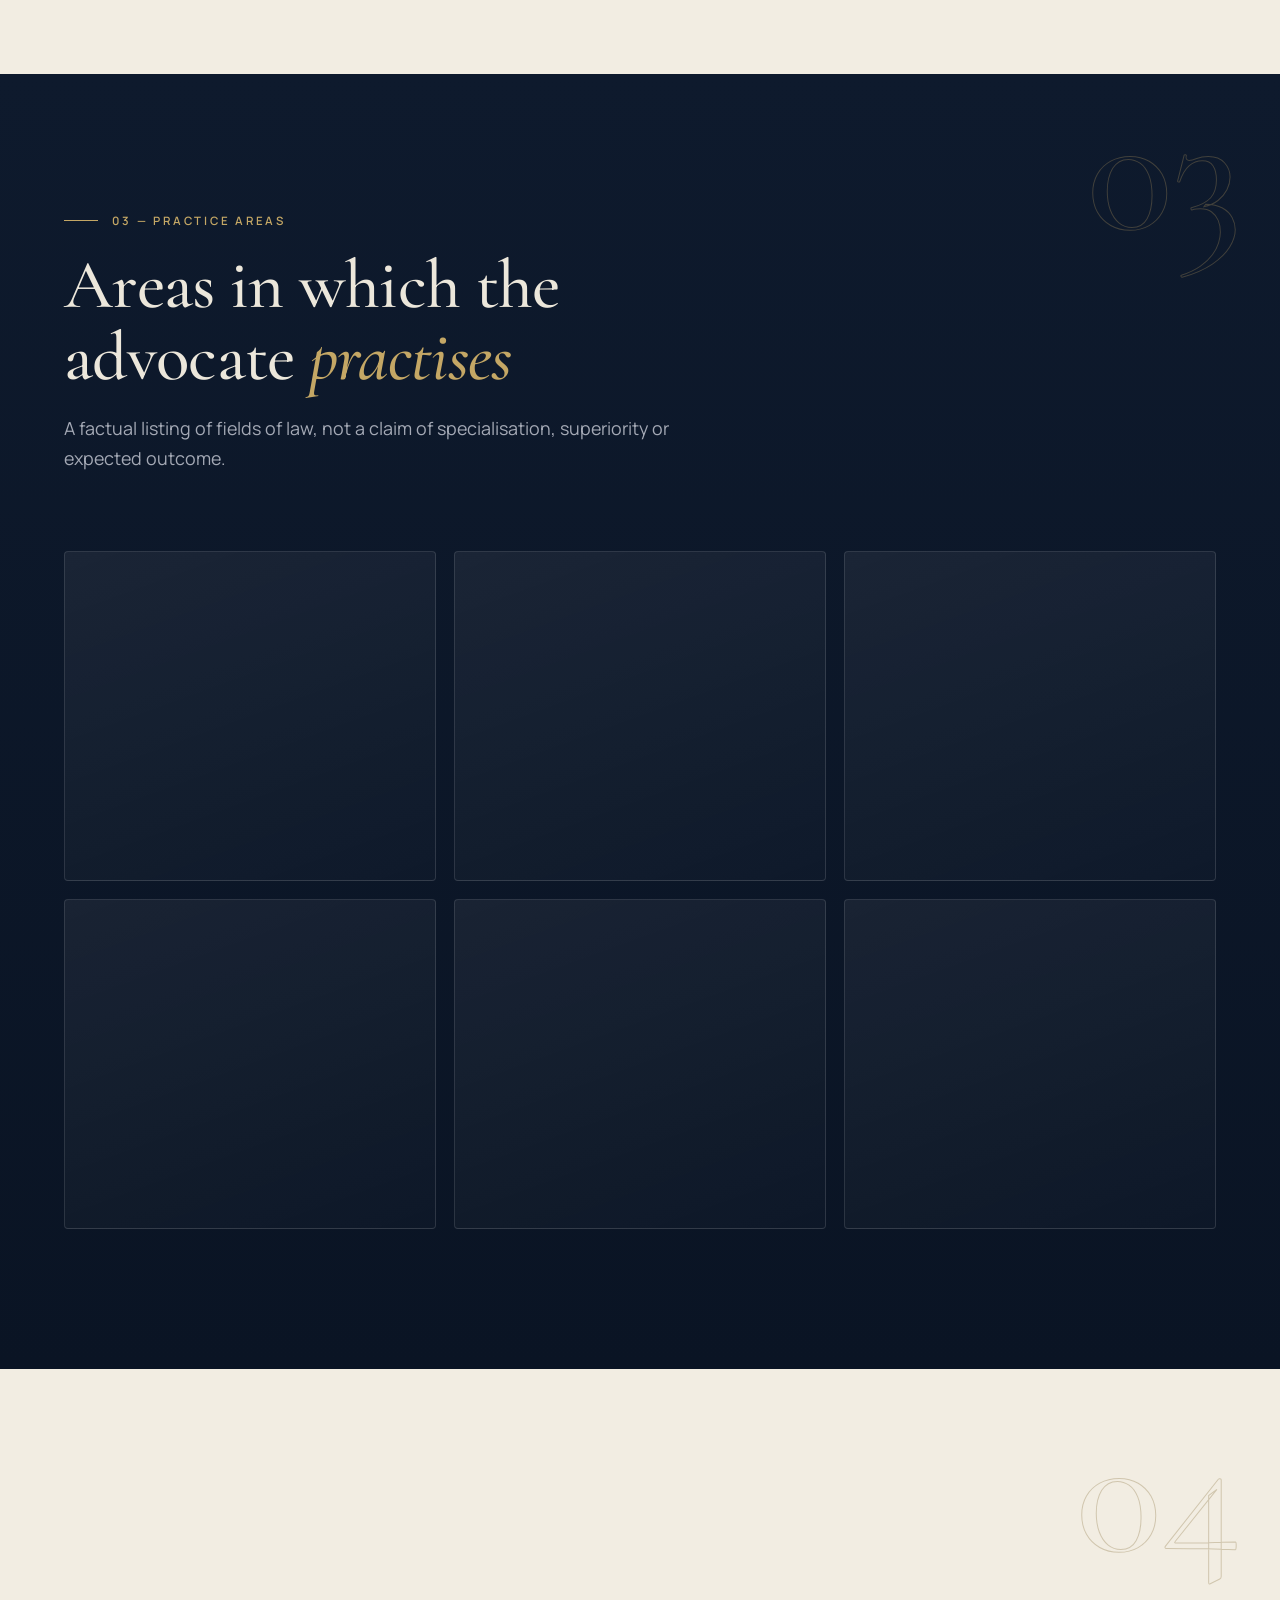
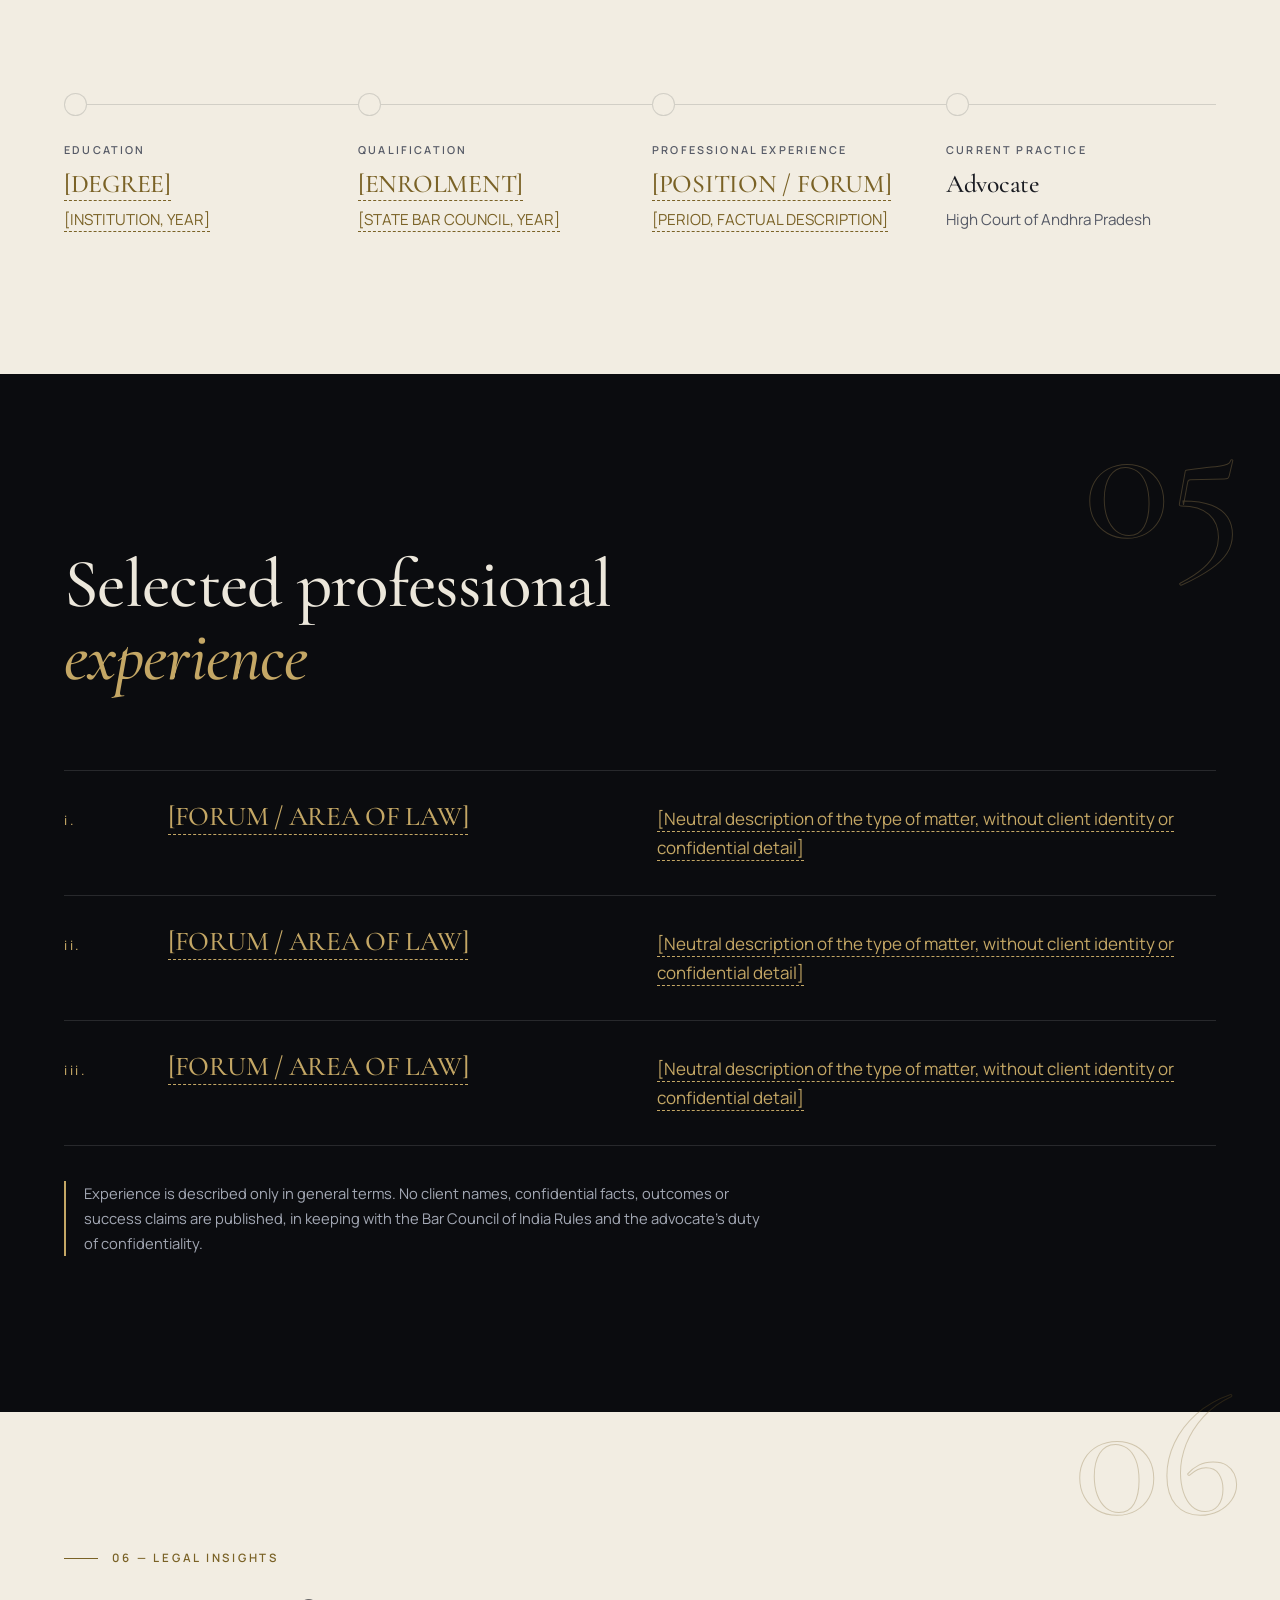
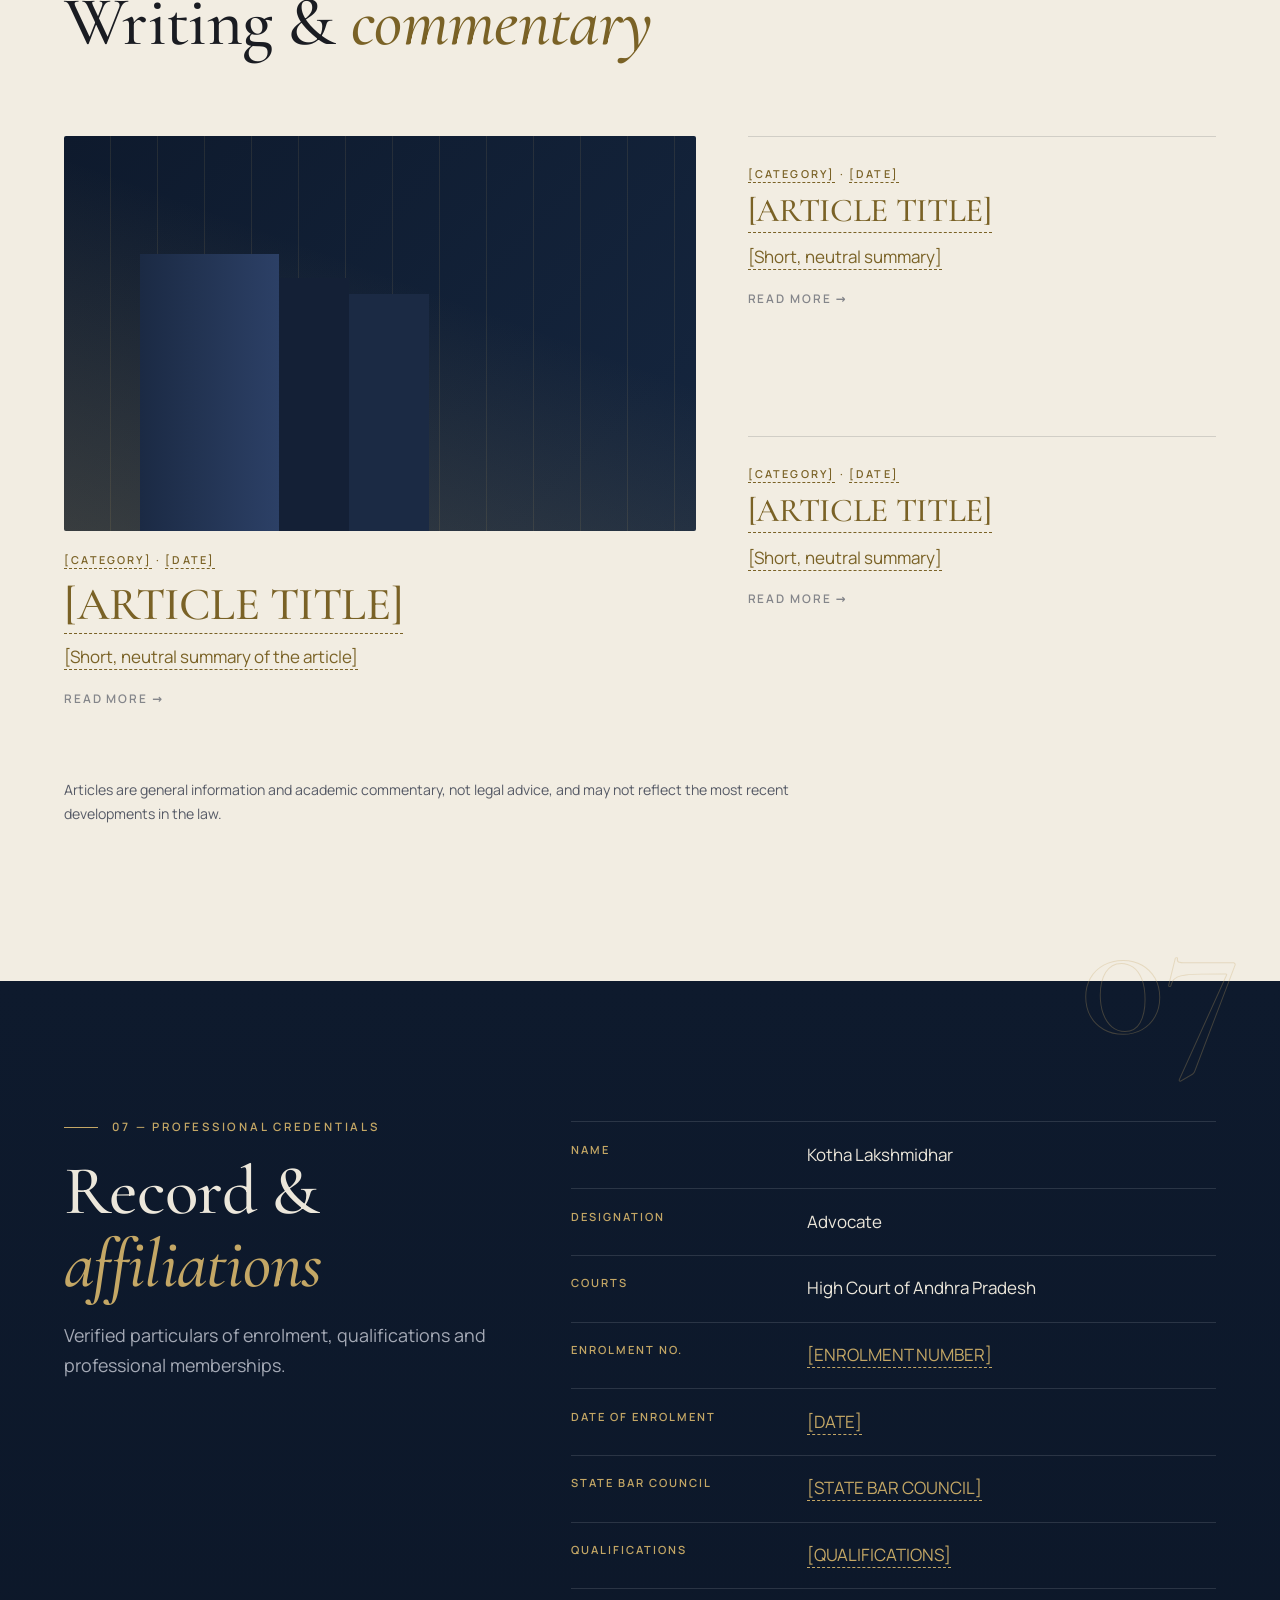
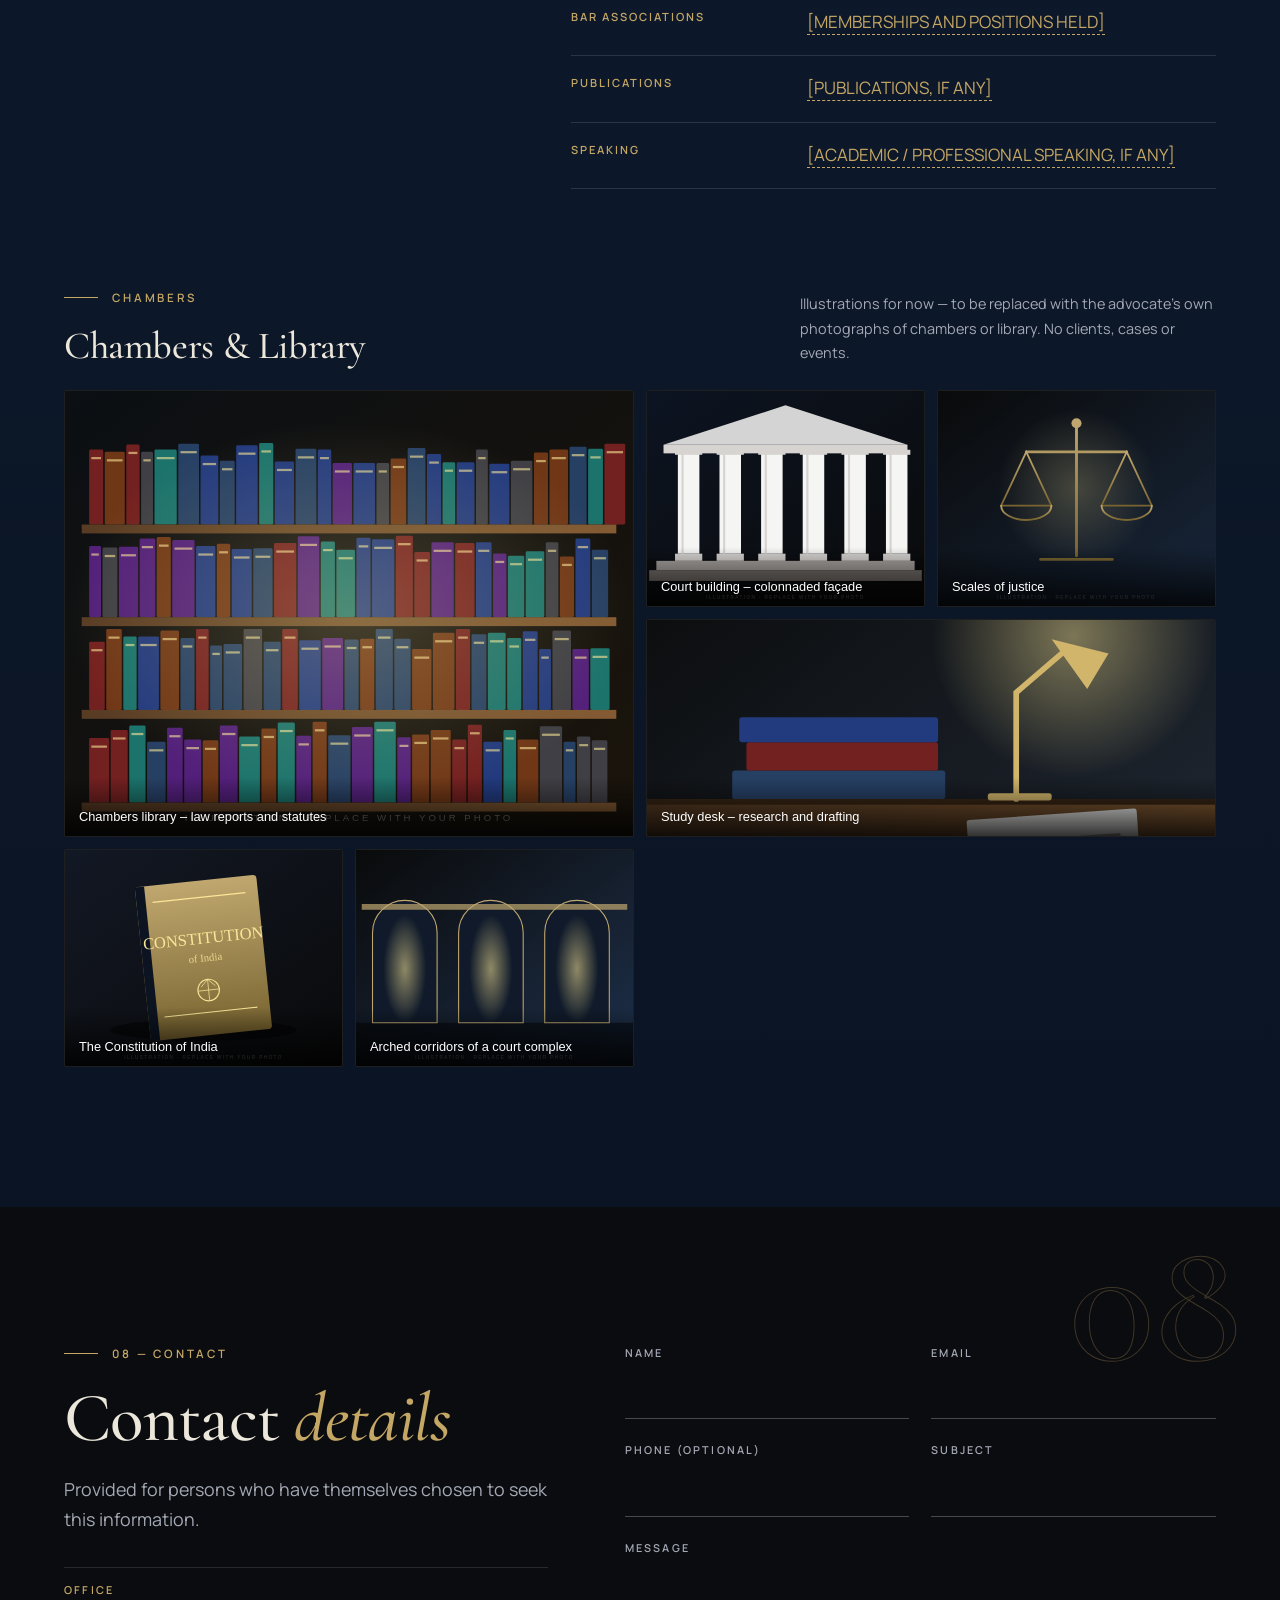
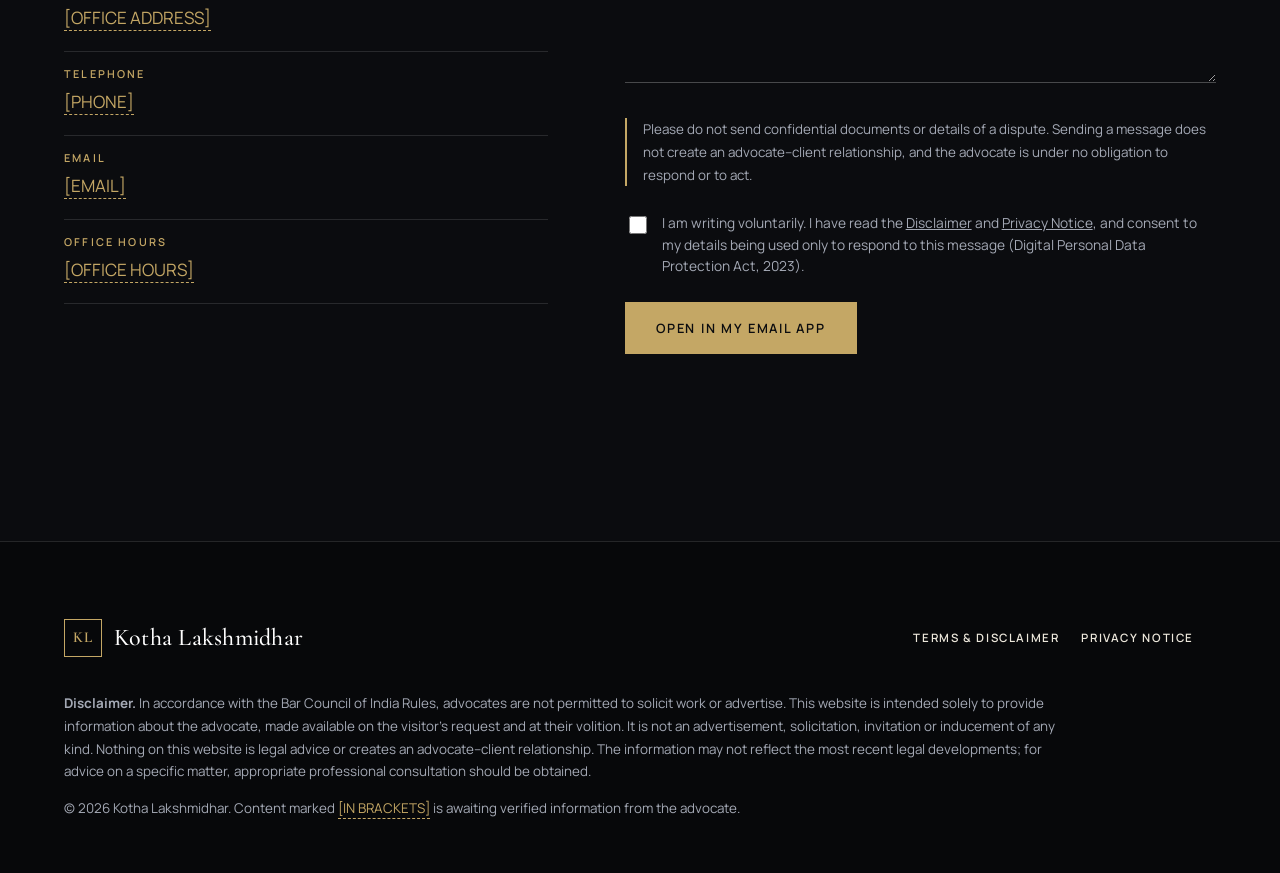
==== commit 4a879cb3: "Premium 3D redesign: scroll-driven CSS 3D colonnade, editorial layout, self-hosted fonts, placeholde" ====
--- a/index.html
+++ b/index.html
@@ -1,100 +1,114 @@
 <!doctype html>
-<html lang="en-IN"><head><meta charset="utf-8"><meta name="viewport" content="width=device-width,initial-scale=1">
-<title>Adv. Kotha Lakshmidhar – Advocate, High Court of Andhra Pradesh</title><meta name="description" content="Professional information about Adv. Kotha Lakshmidhar, Advocate. Information provided on request in accordance with the Bar Council of India Rules.">
-<link rel="icon" href="assets/favicon.svg" type="image/svg+xml"><meta name="theme-color" content="#050706"><link rel="stylesheet" href="assets/style.css">
-<meta name="robots" content="index,follow">
-</head><body><div class="bg" aria-hidden="true"><i></i><i></i><i></i></div><a class="skip" href="#main">Skip to content</a>
-<header class="site"><div class="wrap glass"><a class="brand" href="index.html"><i>KL</i>Adv. Kotha Lakshmidhar</a>
-<button class="burger" aria-label="Menu" aria-expanded="false" aria-controls="nav"><span></span></button>
-<nav id="nav" aria-label="Primary"><ul><li><a href="index.html#about">About</a></li><li><a href="index.html#areas">Areas of Practice</a></li><li><a href="index.html#credentials">Credentials</a></li><li><a href="index.html#gallery">Gallery</a></li><li><a href="index.html#writings">Writing</a></li><li><a href="index.html#contact">Contact</a></li></ul></nav></div></header>
-<dialog id="gate" aria-labelledby="gate-t" aria-describedby="gate-d">
-<h2 id="gate-t">Disclaimer &amp; Acknowledgement</h2>
-<div id="gate-d">
-<p>The Bar Council of India does not permit advocates to solicit work or advertise. By clicking “I Agree”, you confirm that:</p>
-<ul class="plain">
-<li>you are seeking information about the advocate of your own accord and wish to know more;</li>
-<li>there has been no advertisement, personal communication, solicitation, invitation or inducement of any kind from the advocate or the firm;</li>
-<li>the content of this website is for information only and is not legal advice, and no advocate–client relationship is created by viewing it or by contacting the advocate;</li>
-<li>the advocate is not liable for any consequence of any action taken relying on the information on this website.</li>
-</ul>
-<p>Please read the <a href="terms.html">Terms &amp; Disclaimer</a> and <a href="privacy.html">Privacy Notice</a>.</p>
+<html lang="en-IN"><head><meta charset="utf-8"><meta name="viewport" content="width=device-width,initial-scale=1,viewport-fit=cover">
+<script>document.documentElement.classList.add('js')</script>
+<title>Kotha Lakshmidhar – Advocate, High Court of Andhra Pradesh</title>
+<meta name="description" content="Professional information about Kotha Lakshmidhar, Advocate practising before the High Court of Andhra Pradesh. Provided on request, in accordance with the Bar Council of India Rules.">
+<!-- Remove the next line once all [PLACEHOLDER] content has been replaced with verified information -->
+<meta name="robots" content="noindex, nofollow">
+<link rel="canonical" href="https://mandapatibhargava36-del.github.io/lakshmidhar.github.io/">
+<meta property="og:type" content="website"><meta property="og:title" content="Kotha Lakshmidhar – Advocate, High Court of Andhra Pradesh"><meta property="og:description" content="Professional information about Kotha Lakshmidhar, Advocate practising before the High Court of Andhra Pradesh. Provided on request, in accordance with the Bar Council of India Rules."><meta property="og:url" content="https://mandapatibhargava36-del.github.io/lakshmidhar.github.io/"><meta property="og:image" content="https://mandapatibhargava36-del.github.io/lakshmidhar.github.io/assets/og.png"><meta property="og:locale" content="en_IN">
+<meta name="twitter:card" content="summary_large_image">
+<meta name="theme-color" content="#0b0c0f"><meta name="color-scheme" content="dark light">
+<link rel="icon" href="assets/favicon.svg" type="image/svg+xml">
+<link rel="preload" href="assets/fonts/cg-500.woff2" as="font" type="font/woff2" crossorigin>
+<link rel="preload" href="assets/fonts/manrope.woff2" as="font" type="font/woff2" crossorigin>
+<link rel="stylesheet" href="assets/style.css?v=3">
+<script type="application/ld+json">{"@context":"https://schema.org","@type":"Person","name":"Kotha Lakshmidhar","jobTitle":"Advocate","image":"https://mandapatibhargava36-del.github.io/lakshmidhar.github.io/assets/portrait.jpg","url":"https://mandapatibhargava36-del.github.io/lakshmidhar.github.io/"}</script>
+</head>
+<body><a class="skip" href="#main">Skip to content</a>
+<div class="progress" aria-hidden="true"></div><div class="cursor" aria-hidden="true"></div>
+<header class="nav" id="nav"><div class="wrap">
+<a class="brand" href="index.html" aria-label="Kotha Lakshmidhar – home"><i aria-hidden="true">KL</i><span>Kotha Lakshmidhar</span></a>
+<button class="burger" type="button" aria-label="Open menu" aria-expanded="false" aria-controls="menu"><i></i></button>
+<nav class="main" id="menu" aria-label="Primary"><ul>
+<li><a href="index.html#about" data-k="about">About</a></li>
+<li><a href="index.html#practice" data-k="practice">Practice Areas</a></li>
+<li><a href="index.html#journey" data-k="experience">Experience</a></li>
+<li><a href="index.html#insights" data-k="insights">Insights</a></li>
+<li><a href="index.html#contact" data-k="contact">Contact</a></li>
+<span class="ind" aria-hidden="true"></span></ul></nav></div></header>
+
+<dialog id="gate" aria-labelledby="gate-t"><h2 id="gate-t">Before you continue</h2>
+<p>The Bar Council of India does not permit advocates to solicit work or advertise. By selecting “I Agree” you confirm that:</p>
+<ul><li>you are seeking information about the advocate of your own accord;</li><li>there has been no advertisement, solicitation, invitation or inducement of any kind from the advocate;</li><li>the content is for information only, is not legal advice, and creates no advocate–client relationship;</li><li>the advocate is not liable for any action taken in reliance on this website.</li></ul>
+<p>See the <a href="terms.html">Terms &amp; Disclaimer</a> and <a href="privacy.html">Privacy Notice</a>.</p>
+<div class="actions"><button id="gate-agree" class="btn" type="button"><span>I Agree</span></button><button id="gate-leave" class="btn ghost" type="button"><span>Leave</span></button></div></dialog>
+<noscript><div class="ns">Disclaimer: this website is for information only, provided at the visitor’s request. It is not an advertisement or solicitation and is not legal advice. See <a href="terms.html">Terms &amp; Disclaimer</a>.</div></noscript>
+<main id="main">
+
+<section class="hero" id="top" aria-label="Introduction"><div class="hero-pin"><div class="hero-bg" aria-hidden="true"></div>
+<div class="wrap hero-grid"><div class="copy">
+<p class="eyebrow">Advocate &bull; Legal Practice</p>
+<h1><span class="ln"><span>Clarity in Law.</span></span><span class="ln"><span>Confidence in Every Decision.</span></span></h1>
+<p class="who">Kotha Lakshmidhar</p>
+<p class="lede">Advocate, High Court of Andhra Pradesh. An informational profile of the advocate’s practice areas, qualifications and professional background, provided on request.</p>
+<div class="actions"><a class="btn" data-magnetic href="#practice"><span>View Practice Areas</span></a><a class="btn ghost" data-magnetic href="#about"><span>Professional Profile</span></a><a class="link" href="#contact">Contact</a></div>
 </div>
-<div class="actions"><button id="gate-agree" class="btn" type="button">I Agree</button><button id="gate-leave" class="btn ghost" type="button">I Disagree – Leave</button></div>
-</dialog>
-<noscript><div class="notice wrap">Disclaimer: This website is for information only, provided at the visitor's request. It is not an advertisement or solicitation, and is not legal advice. See <a href="terms.html">Terms &amp; Disclaimer</a>.</div></noscript>
-<main id="main">
-<div class="hero"><div class="wrap">
-<div><p class="eyebrow">Advocate &middot; Andhra Pradesh</p>
-<h1>Kotha Lakshmidhar</h1><p class="role">Advocate, High Court of Andhra Pradesh</p>
-<p class="desc">Practising in civil, criminal and commercial law before the High Court of Andhra Pradesh, district courts and tribunals. This website provides factual professional information for persons who wish to know about the advocate.</p>
-<ul class="facts" aria-label="Key facts"><li>Enrolled 2012</li><li>Bar Council of Andhra Pradesh</li><li>Telugu &middot; English &middot; Hindi</li></ul>
-<a class="btn" href="#contact">Contact Details</a><a class="btn ghost" href="#gallery">Gallery</a></div>
-<div class="stage"><div class="ring" aria-hidden="true"></div><figure class="portrait" id="tilt"><div class="frame glass"><img src="assets/portrait.jpg" width="800" height="1000" alt="Portrait of Adv. Kotha Lakshmidhar" fetchpriority="high"></div>
-<div class="chip glass a" aria-hidden="true"><b>Enrolled</b>2012 &middot; Bar Council of Andhra Pradesh</div><div class="chip glass b" aria-hidden="true"><b>Practising at</b>High Court of Andhra Pradesh</div>
-<figcaption>Adv. Kotha Lakshmidhar</figcaption></figure></div>
-</div></div>
-<div class="strip"><div class="wrap glass"><div><b>2012</b><span>Year of enrolment</span></div><div><b>A.P.</b><span>State Bar Council</span></div><div><b>6</b><span>Areas of practice</span></div><div><b>3</b><span>Languages</span></div></div></div>
+<div class="scene" id="scene" aria-hidden="true"><div class="scene-glow"></div><canvas class="dust" id="dust"></canvas><div class="world" id="world"></div></div></div>
+<div class="cue" aria-hidden="true">Scroll</div></div></section>
 
-<section id="about"><div class="wrap">
-<div class="sec-head rv"><p class="eyebrow">Profile</p><h2>About the Advocate</h2><div class="rule"></div></div>
-<div class="about"><div class="rv"><p class="lead">Kotha Lakshmidhar is an advocate enrolled with the Bar Council of Andhra Pradesh in 2012. He practises in civil, commercial and criminal law, appearing before the High Court of Andhra Pradesh, district courts and tribunals in Andhra Pradesh.</p>
-<p class="lead">He is a member of the High Court Advocates Association, Andhra Pradesh and holds a B.A. LL.B. (Hons.) from a National Law University and an LL.M. in Commercial Law.</p>
-<div class="notice"><span class="placeholder">Placeholder text</span> – replace with the advocate's own factual, non-promotional biography.</div></div>
-<blockquote class="quote glass pad rv">“An advocate is an officer of the court and owes a duty to the court, to the client, and to the profession.”<small>Professional duty – Bar Council of India Rules, Part VI (paraphrased)</small></blockquote></div>
-</div></section>
+<section id="about" class="s-ivory"><span class="idx" aria-hidden="true" data-par=".08">02</span><div class="wrap">
+<div class="profile"><figure class="portrait rv"><div class="mask"><picture><source type="image/webp" srcset="assets/portrait.webp"><img src="assets/portrait.jpg" width="800" height="1000" alt="Portrait of Kotha Lakshmidhar, Advocate" fetchpriority="low" decoding="async"></picture></div><figcaption>Kotha Lakshmidhar &middot; Advocate</figcaption></figure>
+<div><p class="eyebrow rv">02 — Professional Introduction</p>
+<h2 class="t rv">Kotha <em>Lakshmidhar</em></h2>
+<p class="role rv">Advocate &middot; High Court of Andhra Pradesh</p>
+<p class="lead mute rv"><span class="ph">[BIOGRAPHY — a short, factual, non-promotional introduction supplied by the advocate]</span></p>
+<dl class="facts rv"><div><dt>Qualifications</dt><dd><span class="ph">[QUALIFICATION]</span></dd></div><div><dt>Enrolment</dt><dd><span class="ph">[ENROLMENT NO. / DATE]</span></dd></div><div><dt>State Bar Council</dt><dd><span class="ph">[STATE BAR COUNCIL]</span></dd></div><div><dt>Languages</dt><dd><span class="ph">[LANGUAGES]</span></dd></div></dl>
+</div></div></div></section>
 
-<section id="areas" ><div class="wrap">
-<div class="sec-head rv"><p class="eyebrow">Practice</p><h2>Areas of Practice</h2><div class="rule"></div><p class="lead">Fields of law in which the advocate practises. This is a factual listing, not a claim of specialisation or expertise.</p></div>
-<div class="grid">
-<article class="card glass rv" data-tilt><svg class="ic" viewBox="0 0 24 24" aria-hidden="true"><path d="M4 20h16M6 20V9l6-4 6 4v11M9 20v-6h6v6"/></svg><h3>Civil Law</h3><p>Civil suits, property and tenancy matters, injunctions, and execution proceedings under the Code of Civil Procedure, 1908.</p></article>
-<article class="card glass rv" data-tilt><svg class="ic" viewBox="0 0 24 24" aria-hidden="true"><path d="M12 3l8 3v6c0 5-3.5 8-8 9-4.5-1-8-4-8-9V6z"/><path d="M9 12l2 2 4-4"/></svg><h3>Criminal Law</h3><p>Matters under the Bharatiya Nyaya Sanhita, 2023, the Bharatiya Nagarik Suraksha Sanhita, 2023 and the Bharatiya Sakshya Adhiniyam, 2023.</p></article>
-<article class="card glass rv" data-tilt><svg class="ic" viewBox="0 0 24 24" aria-hidden="true"><rect x="3" y="7" width="18" height="13" rx="2"/><path d="M9 7V5a2 2 0 012-2h2a2 2 0 012 2v2M3 13h18"/></svg><h3>Commercial Law</h3><p>Commercial disputes, contracts and arbitration under the Commercial Courts Act, 2015 and the Arbitration and Conciliation Act, 1996.</p></article>
-<article class="card glass rv" data-tilt><svg class="ic" viewBox="0 0 24 24" aria-hidden="true"><circle cx="9" cy="8" r="3"/><circle cx="17" cy="9" r="2.3"/><path d="M3 20c0-3.5 2.7-6 6-6s6 2.5 6 6M15 15c3 0 6 1.5 6 5"/></svg><h3>Family Law</h3><p>Matrimonial, maintenance, guardianship and succession matters under applicable personal and secular laws.</p></article>
-<article class="card glass rv" data-tilt><svg class="ic" viewBox="0 0 24 24" aria-hidden="true"><path d="M12 3v18M5 7h14M5 7l-3 7a3.5 3.5 0 006 0zM19 7l-3 7a3.5 3.5 0 006 0zM8 21h8"/></svg><h3>Writ Jurisdiction</h3><p>Petitions under Articles 226 and 227 of the Constitution of India before the High Court.</p></article>
-<article class="card glass rv" data-tilt><svg class="ic" viewBox="0 0 24 24" aria-hidden="true"><path d="M6 3h9l4 4v14H6z"/><path d="M14 3v5h5M9 13h7M9 17h7"/></svg><h3>Consumer &amp; Cheque Matters</h3><p>Proceedings under the Consumer Protection Act, 2019 and Section 138 of the Negotiable Instruments Act, 1881.</p></article>
-</div></div></section>
+<section id="practice" class="s-navy"><span class="idx" aria-hidden="true" data-par=".08">03</span><div class="wrap">
+<div class="head"><p class="eyebrow rv">03 — Practice Areas</p><h2 class="t rv">Areas in which the advocate <em>practises</em></h2><p class="lead mute rv">A factual listing of fields of law, not a claim of specialisation, superiority or expected outcome.</p></div>
+<div class="cards"><article class="card rv" data-tilt style="--d:0.0s"><span class="n">01</span><svg viewBox="0 0 24 24" aria-hidden="true"><path d="M4 20h16M6 20V9M12 20V9M18 20V9M3 9l9-5 9 5z"/></svg><h3><span class="ph">[PRACTICE AREA 1]</span></h3><p><span class="ph">[Short, factual description of this area of practice]</span></p></article><article class="card rv" data-tilt style="--d:0.08s"><span class="n">02</span><svg viewBox="0 0 24 24" aria-hidden="true"><path d="M12 3l9 5-9 5-9-5zM3 13l9 5 9-5M3 17.5l9 5 9-5" transform="scale(1 .92)"/></svg><h3><span class="ph">[PRACTICE AREA 2]</span></h3><p><span class="ph">[Short, factual description of this area of practice]</span></p></article><article class="card rv" data-tilt style="--d:0.16s"><span class="n">03</span><svg viewBox="0 0 24 24" aria-hidden="true"><path d="M4 12h16M14 6l6 6-6 6"/><circle cx="6" cy="12" r="0.8"/></svg><h3><span class="ph">[PRACTICE AREA 3]</span></h3><p><span class="ph">[Short, factual description of this area of practice]</span></p></article><article class="card rv" data-tilt style="--d:0.0s"><span class="n">04</span><svg viewBox="0 0 24 24" aria-hidden="true"><path d="M4 11l8-7 8 7v9H4zM10 20v-6h4v6"/></svg><h3><span class="ph">[PRACTICE AREA 4]</span></h3><p><span class="ph">[Short, factual description of this area of practice]</span></p></article><article class="card rv" data-tilt style="--d:0.08s"><span class="n">05</span><svg viewBox="0 0 24 24" aria-hidden="true"><rect x="3" y="7" width="18" height="13"/><path d="M9 7V4h6v3M3 13h18"/></svg><h3><span class="ph">[PRACTICE AREA 5]</span></h3><p><span class="ph">[Short, factual description of this area of practice]</span></p></article><article class="card rv" data-tilt style="--d:0.16s"><span class="n">06</span><svg viewBox="0 0 24 24" aria-hidden="true"><path d="M12 3l8 4.5v9L12 21l-8-4.5v-9zM12 12l8-4.5M12 12v9M12 12L4 7.5"/></svg><h3><span class="ph">[PRACTICE AREA 6]</span></h3><p><span class="ph">[Short, factual description of this area of practice]</span></p></article></div></div></section>
 
-<section id="credentials"><div class="wrap">
-<div class="sec-head rv"><p class="eyebrow">Record</p><h2>Credentials &amp; Enrolment</h2><div class="rule"></div></div>
-<div class="creds"><dl class="kv glass rv">
-<dt>Name</dt><dd>Kotha Lakshmidhar</dd>
-<dt>Enrolment No.</dt><dd><span class="placeholder">AP/0000/2012</span></dd>
-<dt>Date of Enrolment</dt><dd><span class="placeholder">15 July 2012</span></dd>
-<dt>State Bar Council</dt><dd>Bar Council of Andhra Pradesh</dd>
-<dt>Bar Associations</dt><dd>High Court Advocates Association, Andhra Pradesh; Supreme Court Bar Association</dd>
-<dt>Positions Held</dt><dd><span class="placeholder">Executive Member, HCAAP, 2020–2022 (dummy)</span></dd>
-<dt>Languages</dt><dd>Telugu, English, Hindi</dd>
-<dt>Courts</dt><dd>High Court of Andhra Pradesh; District Courts, Andhra Pradesh; tribunals in Andhra Pradesh</dd></dl>
-<ol class="tl rv"><li><b>LL.M. (Commercial Law)</b><span>University <span class="placeholder">(dummy)</span> &middot; 2014</span></li>
-<li><b>Enrolled with Bar Council of Andhra Pradesh</b><span>2012</span></li>
-<li><b>B.A. LL.B. (Hons.)</b><span>National Law University <span class="placeholder">(dummy)</span> &middot; 2012</span></li></ol></div>
-</div></section>
+<section id="journey" class="s-ivory"><span class="idx" aria-hidden="true" data-par=".08">04</span><div class="wrap">
+<div class="head"><p class="eyebrow rv">04 — Professional Journey</p><h2 class="t rv">From education to <em>practice</em></h2></div>
+<ol class="tl" id="tl">
+<li><p class="k">Education</p><h3><span class="ph">[DEGREE]</span></h3><p><span class="ph">[INSTITUTION, YEAR]</span></p></li>
+<li><p class="k">Qualification</p><h3><span class="ph">[ENROLMENT]</span></h3><p><span class="ph">[STATE BAR COUNCIL, YEAR]</span></p></li>
+<li><p class="k">Professional Experience</p><h3><span class="ph">[POSITION / FORUM]</span></h3><p><span class="ph">[PERIOD, FACTUAL DESCRIPTION]</span></p></li>
+<li><p class="k">Current Practice</p><h3>Advocate</h3><p>High Court of Andhra Pradesh</p></li></ol></div></section>
 
-<section id="gallery"><div class="wrap"><div class="sec-head rv"><p class="eyebrow">Gallery</p><h2>Chambers &amp; Library</h2><div class="rule"></div><p class="lead">Images of the chambers, library and court precincts. No clients, cases, events or promotional imagery are shown, in keeping with Bar Council of India Rules. <span class="placeholder">Illustrations – replace with the advocate's own photographs.</span></p></div><div class="gal rv"><button type="button" data-src="assets/g1.svg" data-cap="Chambers library – law reports and statutes"><img src="assets/g1.svg" alt="Chambers library – law reports and statutes (illustration)" loading="lazy" width="800" height="600"><span>Chambers library – law reports and statutes</span></button><button type="button" data-src="assets/g2.svg" data-cap="Court building – colonnaded façade"><img src="assets/g2.svg" alt="Court building – colonnaded façade (illustration)" loading="lazy" width="800" height="600"><span>Court building – colonnaded façade</span></button><button type="button" data-src="assets/g3.svg" data-cap="Scales of justice"><img src="assets/g3.svg" alt="Scales of justice (illustration)" loading="lazy" width="800" height="600"><span>Scales of justice</span></button><button type="button" data-src="assets/g4.svg" data-cap="Study desk – research and drafting"><img src="assets/g4.svg" alt="Study desk – research and drafting (illustration)" loading="lazy" width="800" height="600"><span>Study desk – research and drafting</span></button><button type="button" data-src="assets/g5.svg" data-cap="The Constitution of India"><img src="assets/g5.svg" alt="The Constitution of India (illustration)" loading="lazy" width="800" height="600"><span>The Constitution of India</span></button><button type="button" data-src="assets/g6.svg" data-cap="Arched corridors of a court complex"><img src="assets/g6.svg" alt="Arched corridors of a court complex (illustration)" loading="lazy" width="800" height="600"><span>Arched corridors of a court complex</span></button></div></div></section>
-<dialog id="lb" aria-label="Image viewer"><img alt=""><p></p><div class="bar"><button class="iconbtn" data-d="-1" type="button">&larr; Prev</button><button class="iconbtn" id="lbx" type="button">Close</button><button class="iconbtn" data-d="1" type="button">Next &rarr;</button></div></dialog>
-<section id="writings" ><div class="wrap">
-<div class="sec-head rv"><p class="eyebrow">Scholarship</p><h2>Academic Writing</h2><div class="rule"></div><p class="lead">Scholarly contributions, listed for information only.</p></div>
-<ul class="pub rv"><li class="glass"><span class="placeholder">“Interpreting Section 8 of the Arbitration and Conciliation Act, 1996”, Journal of Indian Law &amp; Society (2021) – dummy citation</span></li>
-<li class="glass"><span class="placeholder">“Electronic Evidence under the Bharatiya Sakshya Adhiniyam, 2023: A Note”, Law Review (2024) – dummy citation</span></li></ul>
-</div></section>
+<section id="experience" class="s-ink"><span class="idx" aria-hidden="true" data-par=".08">05</span><div class="wrap">
+<div class="head"><p class="eyebrow rv">05 — Representative Experience</p><h2 class="t rv">Selected professional <em>experience</em></h2></div>
+<div class="rows">
+<div class="row rv"><span class="n">i.</span><h3><span class="ph">[FORUM / AREA OF LAW]</span></h3><p><span class="ph">[Neutral description of the type of matter, without client identity or confidential detail]</span></p></div>
+<div class="row rv"><span class="n">ii.</span><h3><span class="ph">[FORUM / AREA OF LAW]</span></h3><p><span class="ph">[Neutral description of the type of matter, without client identity or confidential detail]</span></p></div>
+<div class="row rv"><span class="n">iii.</span><h3><span class="ph">[FORUM / AREA OF LAW]</span></h3><p><span class="ph">[Neutral description of the type of matter, without client identity or confidential detail]</span></p></div></div>
+<p class="note rv">Experience is described only in general terms. No client names, confidential facts, outcomes or success claims are published, in keeping with the Bar Council of India Rules and the advocate’s duty of confidentiality.</p></div></section>
 
-<section id="contact"><div class="wrap">
-<div class="sec-head rv"><p class="eyebrow">Information</p><h2>Contact Details</h2><div class="rule"></div><p class="lead">Provided for the convenience of persons who have themselves chosen to seek this information.</p></div>
-<div class="contact"><div class="rv"><dl class="kv glass">
-<dt>Address</dt><dd><span class="placeholder">Chamber No. 000, Advocates' Chambers, High Court of Andhra Pradesh, Amaravati, Andhra Pradesh – 5220XX</span></dd>
-<dt>Telephone</dt><dd><span class="placeholder">+91 00000 00000</span></dd>
-<dt>Email</dt><dd><span class="placeholder">contact@example.com</span></dd></dl>
-<div class="notice">Please do not send confidential documents or details of a dispute through this form. Sending a message does not create an advocate–client relationship.</div></div>
-<form id="contact-form" class="glass rv" data-to="contact@example.com">
-<div><label for="name">Name</label><input id="name" name="name" required autocomplete="name"></div>
-<div><label for="phone">Phone (optional)</label><input id="phone" name="phone" type="tel" autocomplete="tel"></div>
-<div><label for="msg">Message</label><textarea id="msg" name="msg" rows="4" required></textarea></div>
-<label class="check"><input type="checkbox" required> <span>I am writing voluntarily, I have read the <a href="terms.html">Disclaimer</a> and <a href="privacy.html">Privacy Notice</a>, and I consent to my details being used only to respond to this message (DPDP Act, 2023).</span></label>
-<div><button class="btn" type="submit">Open in my email app</button></div></form></div>
-</div></section>
+<section id="insights" class="s-ivory"><span class="idx" aria-hidden="true" data-par=".08">06</span><div class="wrap">
+<div class="head"><p class="eyebrow rv">06 — Legal Insights</p><h2 class="t rv">Writing &amp; <em>commentary</em></h2></div>
+<div class="mag">
+<article class="art feat rv"><div class="thumb" aria-hidden="true"></div><p class="meta"><span class="ph">[CATEGORY]</span> &middot; <span class="ph">[DATE]</span></p><h3><span class="ph">[ARTICLE TITLE]</span></h3><p><span class="ph">[Short, neutral summary of the article]</span></p><span class="more" aria-disabled="true">Read more &rarr;</span></article>
+<article class="art rv"><p class="meta"><span class="ph">[CATEGORY]</span> &middot; <span class="ph">[DATE]</span></p><h3><span class="ph">[ARTICLE TITLE]</span></h3><p><span class="ph">[Short, neutral summary]</span></p><span class="more" aria-disabled="true">Read more &rarr;</span></article>
+<article class="art rv"><p class="meta"><span class="ph">[CATEGORY]</span> &middot; <span class="ph">[DATE]</span></p><h3><span class="ph">[ARTICLE TITLE]</span></h3><p><span class="ph">[Short, neutral summary]</span></p><span class="more" aria-disabled="true">Read more &rarr;</span></article></div>
+<p class="disc rv">Articles are general information and academic commentary, not legal advice, and may not reflect the most recent developments in the law.</p></div></section>
+
+<section id="credentials" class="s-navy"><span class="idx" aria-hidden="true" data-par=".08">07</span><div class="wrap">
+<div class="cred"><div class="head"><p class="eyebrow rv">07 — Professional Credentials</p><h2 class="t rv">Record &amp; <em>affiliations</em></h2><p class="lead mute rv">Verified particulars of enrolment, qualifications and professional memberships.</p></div>
+<dl class="kv rv"><div><dt>Name</dt><dd>Kotha Lakshmidhar</dd></div><div><dt>Designation</dt><dd>Advocate</dd></div><div><dt>Courts</dt><dd>High Court of Andhra Pradesh</dd></div><div><dt>Enrolment No.</dt><dd><span class="ph">[ENROLMENT NUMBER]</span></dd></div><div><dt>Date of Enrolment</dt><dd><span class="ph">[DATE]</span></dd></div><div><dt>State Bar Council</dt><dd><span class="ph">[STATE BAR COUNCIL]</span></dd></div><div><dt>Qualifications</dt><dd><span class="ph">[QUALIFICATIONS]</span></dd></div><div><dt>Bar Associations</dt><dd><span class="ph">[MEMBERSHIPS AND POSITIONS HELD]</span></dd></div><div><dt>Publications</dt><dd><span class="ph">[PUBLICATIONS, IF ANY]</span></dd></div><div><dt>Speaking</dt><dd><span class="ph">[ACADEMIC / PROFESSIONAL SPEAKING, IF ANY]</span></dd></div></dl></div>
+<div class="gal-h"><div><p class="eyebrow rv">Chambers</p><h3 class="rv">Chambers &amp; Library</h3></div><p class="mute rv" style="max-width:26rem;margin:0;font-size:.9rem">Illustrations for now — to be replaced with the advocate’s own photographs of chambers or library. No clients, cases or events.</p></div>
+<div class="gal rv"><button type="button" data-src="assets/g1.svg" data-cap="Chambers library – law reports and statutes"><img src="assets/g1.svg" alt="Chambers library – law reports and statutes (illustration)" loading="lazy" width="800" height="600"><span>Chambers library – law reports and statutes</span></button><button type="button" data-src="assets/g2.svg" data-cap="Court building – colonnaded façade"><img src="assets/g2.svg" alt="Court building – colonnaded façade (illustration)" loading="lazy" width="800" height="600"><span>Court building – colonnaded façade</span></button><button type="button" data-src="assets/g3.svg" data-cap="Scales of justice"><img src="assets/g3.svg" alt="Scales of justice (illustration)" loading="lazy" width="800" height="600"><span>Scales of justice</span></button><button type="button" data-src="assets/g4.svg" data-cap="Study desk – research and drafting"><img src="assets/g4.svg" alt="Study desk – research and drafting (illustration)" loading="lazy" width="800" height="600"><span>Study desk – research and drafting</span></button><button type="button" data-src="assets/g5.svg" data-cap="The Constitution of India"><img src="assets/g5.svg" alt="The Constitution of India (illustration)" loading="lazy" width="800" height="600"><span>The Constitution of India</span></button><button type="button" data-src="assets/g6.svg" data-cap="Arched corridors of a court complex"><img src="assets/g6.svg" alt="Arched corridors of a court complex (illustration)" loading="lazy" width="800" height="600"><span>Arched corridors of a court complex</span></button></div></div></section>
+<dialog id="lb" aria-label="Image viewer"><img alt=""><p></p><div class="bar"><button class="ib" data-d="-1" type="button">&larr; Prev</button><button class="ib" id="lbx" type="button">Close</button><button class="ib" data-d="1" type="button">Next &rarr;</button></div></dialog>
+
+<section id="contact" class="s-ink"><span class="idx" aria-hidden="true" data-par=".08">08</span><div class="wrap"><div class="contact">
+<div><div class="head" style="margin-bottom:0"><p class="eyebrow rv">08 — Contact</p><h2 class="t rv">Contact <em>details</em></h2><p class="lead mute rv">Provided for persons who have themselves chosen to seek this information.</p></div>
+<dl class="rv"><div><dt>Office</dt><dd><span class="ph">[OFFICE ADDRESS]</span></dd></div><div><dt>Telephone</dt><dd><span class="ph">[PHONE]</span></dd></div><div><dt>Email</dt><dd><span class="ph">[EMAIL]</span></dd></div><div><dt>Office Hours</dt><dd><span class="ph">[OFFICE HOURS]</span></dd></div></dl></div>
+<form id="cf" class="rv" data-to="" novalidate>
+<div class="fld"><label for="f-name">Name</label><input id="f-name" name="name" required autocomplete="name"></div>
+<div class="fld"><label for="f-email">Email</label><input id="f-email" name="email" type="email" required autocomplete="email"></div>
+<div class="fld"><label for="f-phone">Phone (optional)</label><input id="f-phone" name="phone" type="tel" autocomplete="tel"></div>
+<div class="fld"><label for="f-sub">Subject</label><input id="f-sub" name="subject" required></div>
+<div class="fld full"><label for="f-msg">Message</label><textarea id="f-msg" name="msg" required></textarea></div>
+<p class="fnote full">Please do not send confidential documents or details of a dispute. Sending a message does not create an advocate–client relationship, and the advocate is under no obligation to respond or to act.</p>
+<label class="chk full"><input type="checkbox" id="f-c" required><span>I am writing voluntarily. I have read the <a href="terms.html">Disclaimer</a> and <a href="privacy.html">Privacy Notice</a>, and consent to my details being used only to respond to this message (Digital Personal Data Protection Act, 2023).</span></label>
+<div class="full actions"><button class="btn" data-magnetic type="submit"><span>Open in my email app</span></button></div>
+<p id="fstat" class="full" role="status" aria-live="polite"></p></form></div></div></section>
 </main>
 <footer class="site"><div class="wrap">
-<p><strong>Disclaimer (Bar Council of India Rules):</strong> As per the rules of the Bar Council of India, advocates are prohibited from soliciting work or advertising. This website is meant solely for providing information on the advocate, made available on the visitor's request and at their volition. It is not an advertisement, solicitation, invitation or inducement of any kind, and nothing here is legal advice or creates an advocate–client relationship.</p>
-<p>&copy; 2026 Adv. Kotha Lakshmidhar. <a href="terms.html">Terms &amp; Disclaimer</a> &middot; <a href="privacy.html">Privacy Notice</a> &middot; <span class="placeholder">Dummy content for demonstration</span></p>
+<div class="top"><a class="brand" href="index.html"><i aria-hidden="true">KL</i><span>Kotha Lakshmidhar</span></a>
+<nav aria-label="Footer"><a href="terms.html">Terms &amp; Disclaimer</a><a href="privacy.html">Privacy Notice</a></nav></div>
+<p><strong>Disclaimer.</strong> In accordance with the Bar Council of India Rules, advocates are not permitted to solicit work or advertise. This website is intended solely to provide information about the advocate, made available on the visitor’s request and at their volition. It is not an advertisement, solicitation, invitation or inducement of any kind. Nothing on this website is legal advice or creates an advocate–client relationship. The information may not reflect the most recent legal developments; for advice on a specific matter, appropriate professional consultation should be obtained.</p>
+<p>&copy; 2026 Kotha Lakshmidhar. Content marked <span class="ph">[IN BRACKETS]</span> is awaiting verified information from the advocate.</p>
 </div></footer>
-<script src="assets/site.js"></script></body></html>
+<script src="assets/scene.js" defer></script><script src="assets/site.js" defer></script></body></html>
--- a/assets/style.css
+++ b/assets/style.css
@@ -1,119 +1,263 @@
-:root{--bg:#050706;--bg2:#0a100e;--em:#10b981;--em2:#34d399;--emd:#065f46;--gold:#e7c873;--ink:#eef3f1;--mute:#a3b1ac;--glass:rgba(255,255,255,.055);--glass2:rgba(255,255,255,.09);--edge:rgba(255,255,255,.14);--max:1160px;--r:22px}
-*{box-sizing:border-box}html{scroll-behavior:smooth;scroll-padding-top:84px;background:var(--bg)}
-body{margin:0;font:17px/1.7 "Segoe UI",system-ui,-apple-system,Roboto,sans-serif;background:var(--bg);color:var(--ink);-webkit-font-smoothing:antialiased;overflow-x:hidden}
-h1,h2,h3{font-family:Georgia,"Palatino Linotype",serif;line-height:1.15;margin:0;color:#fff;letter-spacing:-.01em}
-a{color:var(--em2)}
-a:focus-visible,button:focus-visible,input:focus-visible,textarea:focus-visible{outline:3px solid var(--gold);outline-offset:3px}
-.wrap{max-width:var(--max);margin:0 auto;padding:0 22px;position:relative}
-.skip{position:absolute;left:-999px}.skip:focus{left:8px;top:8px;background:#fff;color:#000;padding:8px;z-index:100}
-/* animated ambient background */
-.bg{position:fixed;inset:0;z-index:-1;overflow:hidden;background:radial-gradient(circle at 20% 0,#0b1f18,transparent 55%),var(--bg)}
-.bg i{position:absolute;border-radius:50%;filter:blur(90px);opacity:.5;animation:float 22s ease-in-out infinite}
-.bg i:nth-child(1){width:520px;height:520px;background:var(--emd);top:-120px;left:-100px}
-.bg i:nth-child(2){width:420px;height:420px;background:#0e7490;top:35%;right:-140px;animation-delay:-8s;opacity:.32}
-.bg i:nth-child(3){width:380px;height:380px;background:#78591a;bottom:-120px;left:30%;animation-delay:-14s;opacity:.28}
-.bg::after{content:"";position:absolute;inset:0;background-image:linear-gradient(rgba(255,255,255,.035) 1px,transparent 1px),linear-gradient(90deg,rgba(255,255,255,.035) 1px,transparent 1px);background-size:64px 64px;mask-image:radial-gradient(ellipse at 50% 30%,#000,transparent 75%)}
-@keyframes float{50%{transform:translate(60px,-50px) scale(1.15)}}
-.glass{background:linear-gradient(145deg,rgba(255,255,255,.10),rgba(255,255,255,.03));border:1px solid var(--edge);border-radius:var(--r);backdrop-filter:blur(18px) saturate(140%);-webkit-backdrop-filter:blur(18px) saturate(140%);box-shadow:0 20px 50px rgba(0,0,0,.45),inset 0 1px 0 rgba(255,255,255,.18)}
-.ic{width:30px;height:30px;stroke:currentColor;fill:none;stroke-width:1.6;stroke-linecap:round;stroke-linejoin:round}
-/* header */
-header.site{position:fixed;top:12px;left:0;right:0;z-index:40}
-header.site .wrap{display:flex;align-items:center;justify-content:space-between;min-height:62px;gap:16px;padding:0 14px 0 20px;max-width:1100px}
-.brand{display:flex;align-items:center;gap:12px;color:#fff;text-decoration:none;font-family:Georgia,serif;font-weight:700}
-.brand i{display:grid;place-items:center;width:38px;height:38px;border-radius:12px;background:linear-gradient(135deg,var(--em2),var(--emd));color:#031;font-style:normal;font-size:.9rem;box-shadow:0 0 18px rgba(16,185,129,.55)}
-nav ul{display:flex;gap:6px;list-style:none;margin:0;padding:0}
-nav a{display:block;color:#d5dedb;text-decoration:none;font-size:.9rem;padding:8px 14px;border-radius:999px;transition:.2s}
-nav a:hover{background:var(--glass2);color:#fff}
-.burger{display:none;background:var(--glass);border:1px solid var(--edge);color:#fff;border-radius:12px;width:44px;height:44px;padding:0;cursor:pointer}
-.burger span,.burger span::before,.burger span::after{display:block;width:20px;height:2px;background:#fff;margin:auto;position:relative;content:""}
-.burger span::before{position:absolute;top:-6px;left:0}.burger span::after{position:absolute;top:6px;left:0}
-@media(max-width:900px){.burger{display:block}nav{position:absolute;left:14px;right:14px;top:calc(100% + 8px);display:none;background:rgba(6,10,9,.98);backdrop-filter:blur(20px);border:1px solid var(--edge);border-radius:18px;padding:8px}nav.open{display:block}nav ul{flex-direction:column}nav a{padding:14px 16px}}
-/* hero */
-.hero{position:relative;padding:150px 0 90px;min-height:100vh;display:flex;align-items:center}
-.hero .wrap{display:grid;grid-template-columns:1.15fr .85fr;gap:60px;align-items:center;width:100%}
-.eyebrow{display:inline-block;color:var(--em2);text-transform:uppercase;letter-spacing:.22em;font-size:.75rem;font-weight:600;margin:0 0 16px}
-.hero .eyebrow{padding:7px 16px;border-radius:999px;border:1px solid rgba(52,211,153,.4);background:rgba(16,185,129,.1)}
-.hero h1{font-size:clamp(2.6rem,6.4vw,5rem);background:linear-gradient(180deg,#fff,#a7f3d0 130%);-webkit-background-clip:text;background-clip:text;color:transparent;margin-bottom:6px}
-.hero .role{font-family:Georgia,serif;font-style:italic;color:var(--gold);font-size:1.35rem;margin:0 0 22px}
-.hero .desc{max-width:540px;color:var(--mute);margin:0 0 28px}
-.facts{display:flex;flex-wrap:wrap;gap:10px;list-style:none;padding:0;margin:0 0 32px}
-.facts li{padding:8px 16px;font-size:.86rem;border-radius:999px;background:var(--glass);border:1px solid var(--edge);backdrop-filter:blur(10px)}
-.btn{display:inline-block;vertical-align:middle;font:inherit;font-weight:600;letter-spacing:.03em;text-decoration:none;color:#03150e;background:linear-gradient(135deg,var(--em2),var(--em));border:0;border-radius:999px;padding:14px 30px;cursor:pointer;box-shadow:0 8px 30px rgba(16,185,129,.4),inset 0 1px 0 rgba(255,255,255,.4);transition:transform .2s,box-shadow .2s}
-.btn:hover{transform:translateY(-3px);box-shadow:0 14px 40px rgba(16,185,129,.55)}
-.btn.ghost{background:var(--glass);color:#fff;border:1px solid var(--edge);box-shadow:none;margin-left:10px;backdrop-filter:blur(10px)}
-.stage{position:relative;justify-self:center;width:min(100%,400px);perspective:1000px}
-.ring{position:absolute;inset:-34px;border-radius:50%;background:conic-gradient(from 0deg,transparent,var(--em2),transparent 40%,var(--gold),transparent 80%);animation:spin 14s linear infinite;-webkit-mask:radial-gradient(farthest-side,transparent calc(100% - 3px),#000 calc(100% - 2px));mask:radial-gradient(farthest-side,transparent calc(100% - 3px),#000 calc(100% - 2px));opacity:.8}
-@keyframes spin{to{transform:rotate(360deg)}}
-.portrait{position:relative;margin:0;transform-style:preserve-3d;transition:transform .15s ease-out}
-.portrait .frame{padding:12px;border-radius:200px 200px 26px 26px}
-.portrait img{display:block;width:100%;height:auto;aspect-ratio:4/5;object-fit:cover;border-radius:190px 190px 16px 16px}
-.chip{position:absolute;padding:10px 16px;font-size:.8rem;border-radius:16px;transform:translateZ(60px);white-space:nowrap;animation:bob 6s ease-in-out infinite}
-.chip b{display:block;color:var(--em2);font-size:.68rem;letter-spacing:.14em;text-transform:uppercase}
-.chip.a{left:-34px;bottom:110px}.chip.b{right:-26px;top:24px;animation-delay:-3s}
-@keyframes bob{50%{translate:0 -10px}}
-.portrait figcaption{text-align:center;margin-top:16px;color:var(--mute);font-size:.85rem;letter-spacing:.08em}
-@media(max-width:900px){.hero{padding:110px 0 60px;min-height:0}.hero .wrap{grid-template-columns:1fr;text-align:center;gap:46px}.hero .desc{margin-inline:auto}.facts{justify-content:center}.stage{order:-1;width:min(74%,300px)}.chip{display:none}.btn.ghost{margin:12px 0 0}}
-/* strip */
-.strip .wrap{display:grid;grid-template-columns:repeat(4,1fr);padding:8px}
-.strip .wrap>div{text-align:center;padding:22px 10px;border-right:1px solid var(--edge)}.strip .wrap>div:last-child{border:0}
-.strip b{display:block;font:700 1.8rem Georgia,serif;color:var(--em2);text-shadow:0 0 24px rgba(52,211,153,.5)}.strip span{font-size:.75rem;color:var(--mute);text-transform:uppercase;letter-spacing:.12em}
-@media(max-width:700px){.strip .wrap{grid-template-columns:1fr 1fr}.strip .wrap>div:nth-child(2){border:0}.strip .wrap>div:nth-child(-n+2){border-bottom:1px solid var(--edge)}}
-section{padding:96px 0;position:relative}
-.sec-head{margin-bottom:44px;max-width:760px}
-h2{font-size:clamp(2rem,4.5vw,3.1rem);margin-bottom:14px}
-.rule{width:70px;height:4px;border-radius:4px;background:linear-gradient(90deg,var(--em2),var(--gold));margin-bottom:18px;box-shadow:0 0 16px rgba(52,211,153,.6)}
-.lead{color:var(--mute);font-size:1.05rem;margin:0 0 14px}
-.about{display:grid;grid-template-columns:1.15fr .85fr;gap:36px;align-items:start}@media(max-width:900px){.about{grid-template-columns:1fr}}
-.pad{padding:32px}
-.quote{font-family:Georgia,serif;font-size:1.2rem;position:relative}
-.quote::before{content:"“";position:absolute;top:-6px;left:18px;font-size:6rem;color:var(--em);opacity:.35;line-height:1}
-.quote p{margin:26px 0 0}.quote small{display:block;margin-top:14px;font:.82rem "Segoe UI",sans-serif;color:var(--mute)}
-.grid{display:grid;gap:24px;grid-template-columns:repeat(auto-fit,minmax(300px,1fr))}
-.card{position:relative;padding:32px 28px;transform-style:preserve-3d;transition:transform .15s ease-out,border-color .3s;overflow:hidden}
-.card::after{content:"";position:absolute;inset:0;background:radial-gradient(400px circle at var(--mx,50%) var(--my,0%),rgba(52,211,153,.18),transparent 45%);opacity:0;transition:opacity .3s;pointer-events:none}
-.card:hover{border-color:rgba(52,211,153,.5)}.card:hover::after{opacity:1}
-.card .ic{width:58px;height:58px;padding:14px;border-radius:18px;color:#03150e;background:linear-gradient(135deg,var(--em2),var(--em));box-shadow:0 10px 24px rgba(16,185,129,.4);margin-bottom:20px;transform:translateZ(40px)}
-.card h3{font-size:1.3rem;margin-bottom:8px;transform:translateZ(25px)}.card p{margin:0;color:var(--mute);font-size:.96rem}
-/* gallery */
-.gal{display:grid;gap:18px;grid-template-columns:repeat(4,1fr);grid-auto-rows:190px}
-.gal button{position:relative;padding:0;border:1px solid var(--edge);border-radius:20px;overflow:hidden;cursor:zoom-in;background:#000;transition:transform .35s,box-shadow .35s}
+@font-face{font-family:"Cormorant Garamond";font-weight:500;font-style:normal;font-display:swap;src:url(fonts/cg-500.woff2) format("woff2")}
+@font-face{font-family:"Cormorant Garamond";font-weight:600;font-style:normal;font-display:swap;src:url(fonts/cg-600.woff2) format("woff2")}
+@font-face{font-family:"Cormorant Garamond";font-weight:500;font-style:italic;font-display:swap;src:url(fonts/cg-500i.woff2) format("woff2")}
+@font-face{font-family:Manrope;font-weight:200 800;font-style:normal;font-display:swap;src:url(fonts/manrope.woff2) format("woff2")}
+:root{--ink:#0b0c0f;--ink2:#13151b;--navy:#0e1a2d;--navy2:#15263f;--ivory:#f2ede2;--ivory2:#e8e1d1;--gold:#c4a765;--gold-d:#7a6226;
+--tx:#ece7db;--mute:#a4a9b5;--txl:#1a1c22;--mutel:#565a66;--ld:rgba(255,255,255,.12);--ll:rgba(20,22,28,.14);
+--serif:"Cormorant Garamond","Iowan Old Style","Palatino Linotype",Georgia,serif;--sans:Manrope,system-ui,-apple-system,"Segoe UI",Roboto,sans-serif;
+--max:1240px;--ease:cubic-bezier(.22,.8,.24,1)}
+*,*::before,*::after{box-sizing:border-box}
+html{scroll-behavior:smooth;scroll-padding-top:76px;background:var(--ink);overflow-x:clip;-webkit-text-size-adjust:100%}
+body{margin:0;font:400 1.0625rem/1.7 var(--sans);background:var(--ink);color:var(--tx);overflow-x:clip;-webkit-font-smoothing:antialiased;text-rendering:optimizeLegibility}
+h1,h2,h3,h4{font-family:var(--serif);font-weight:500;margin:0;line-height:1.05;letter-spacing:-.01em}
+p{margin:0 0 1em}
+a{color:inherit}
+img{max-width:100%;display:block}
+:focus-visible{outline:2px solid var(--gold);outline-offset:3px;border-radius:4px}
+.wrap{width:100%;max-width:var(--max);margin:0 auto;padding:0 clamp(18px,4vw,44px);position:relative}
+.skip{position:absolute;left:-999px;top:8px}.skip:focus{left:8px;z-index:200;background:var(--ivory);color:var(--ink);padding:10px 16px;border-radius:8px}
+.sr{position:absolute;width:1px;height:1px;overflow:hidden;clip:rect(0 0 0 0);white-space:nowrap}
+.eyebrow{font:600 .72rem/1 var(--sans);letter-spacing:.24em;text-transform:uppercase;color:var(--gold);margin:0 0 1.4rem;display:flex;align-items:center;gap:.9rem}
+.eyebrow::before{content:"";width:34px;height:1px;background:currentColor}
+.s-ivory .eyebrow{color:var(--gold-d)}
+.ph{color:var(--gold);border-bottom:1px dashed currentColor;padding-bottom:1px;font-style:normal;white-space:normal}
+.s-ivory .ph{color:var(--gold-d)}
+
+/* progress + cursor */
+.progress{position:fixed;top:0;left:0;right:0;height:2px;z-index:90;transform-origin:0 50%;transform:scaleX(0);background:linear-gradient(90deg,var(--gold),#efe0b4)}
+.cursor{position:fixed;left:0;top:0;width:38px;height:38px;margin:-19px 0 0 -19px;border:1px solid rgba(196,167,101,.7);border-radius:50%;pointer-events:none;z-index:150;opacity:0;transition:width .3s var(--ease),height .3s var(--ease),margin .3s var(--ease),background .3s,opacity .3s;mix-blend-mode:normal}
+.cursor.on{opacity:1}.cursor.big{width:64px;height:64px;margin:-32px 0 0 -32px;background:rgba(196,167,101,.12)}
+
+/* nav */
+header.nav{position:fixed;top:0;left:0;right:0;z-index:80;transition:background .4s,backdrop-filter .4s,border-color .4s;border-bottom:1px solid transparent}
+header.nav.solid{background:rgba(11,12,15,.82);backdrop-filter:blur(16px) saturate(140%);-webkit-backdrop-filter:blur(16px) saturate(140%);border-color:var(--ld)}
+header.nav .wrap{display:flex;align-items:center;justify-content:space-between;height:72px;gap:20px}
+.brand{display:flex;align-items:center;gap:12px;text-decoration:none;font:500 1.35rem/1 var(--serif);letter-spacing:.01em;color:#fff;z-index:2}
+.brand i{display:grid;place-items:center;width:38px;height:38px;border:1px solid var(--gold);color:var(--gold);font:600 .95rem/1 var(--serif);font-style:normal;letter-spacing:.04em}
+nav.main ul{display:flex;gap:clamp(14px,2.4vw,34px);list-style:none;margin:0;padding:0;position:relative}
+nav.main a{display:block;font:500 .82rem/1 var(--sans);letter-spacing:.08em;text-transform:uppercase;text-decoration:none;color:#d3d6dd;padding:12px 2px;transition:color .25s}
+nav.main a:hover,nav.main a.act{color:#fff}
+.ind{position:absolute;left:0;bottom:4px;height:1px;width:0;background:var(--gold);transition:transform .45s var(--ease),width .45s var(--ease);opacity:0}
+.burger{display:none;position:relative;z-index:2;width:46px;height:46px;background:none;border:1px solid var(--ld);border-radius:50%;cursor:pointer;color:#fff;padding:0}
+.burger i,.burger i::before{position:absolute;left:14px;width:16px;height:1.5px;background:currentColor;transition:transform .4s var(--ease),top .4s var(--ease)}
+.burger i{top:22px}.burger i::before{content:"";left:0;top:-5px}
+.burger[aria-expanded=true] i{transform:rotate(45deg)}.burger[aria-expanded=true] i::before{top:0;transform:rotate(90deg)}
+@media(max-width:900px){
+ .burger{display:block}
+ nav.main{position:fixed;inset:0;background:rgba(9,10,13,.99);display:flex;align-items:center;padding:96px clamp(24px,8vw,64px) 40px;clip-path:circle(0 at calc(100% - 44px) 36px);visibility:hidden;transition:clip-path .7s var(--ease),visibility 0s .7s}
+ nav.main.open{clip-path:circle(150% at calc(100% - 44px) 36px);visibility:visible;transition:clip-path .7s var(--ease)}
+ nav.main ul{flex-direction:column;gap:0;width:100%}
+ nav.main li{overflow:hidden;border-bottom:1px solid var(--ld)}
+ nav.main a{font:500 clamp(1.9rem,8vw,2.6rem)/1.1 var(--serif);text-transform:none;letter-spacing:0;padding:20px 0;transform:translateY(110%);transition:transform .6s var(--ease)}
+ nav.main.open a{transform:none}nav.main.open li:nth-child(2) a{transition-delay:.06s}nav.main.open li:nth-child(3) a{transition-delay:.12s}nav.main.open li:nth-child(4) a{transition-delay:.18s}nav.main.open li:nth-child(5) a{transition-delay:.24s}
+ .ind{display:none}
+}
+
+/* buttons */
+.btn{--bx:0px;--by:0px;position:relative;display:inline-flex;align-items:center;gap:.7rem;font:600 .8rem/1 var(--sans);letter-spacing:.14em;text-transform:uppercase;text-decoration:none;padding:1.15rem 1.9rem;border:1px solid var(--gold);color:var(--ink);background:var(--gold);cursor:pointer;overflow:hidden;transform:translate(var(--bx),var(--by));transition:transform .35s var(--ease),color .35s,background .35s}
+.btn::before{content:"";position:absolute;inset:0;background:var(--ivory);transform:translateY(101%);transition:transform .45s var(--ease);z-index:0}
+.btn>*{position:relative;z-index:1}.btn:hover::before{transform:none}.btn span{display:inline-block}
+.btn.ghost{background:transparent;color:var(--tx);border-color:rgba(255,255,255,.28)}.btn.ghost::before{background:var(--gold)}.btn.ghost:hover{color:var(--ink);border-color:var(--gold)}
+.link{position:relative;display:inline-block;font:600 .8rem/1 var(--sans);letter-spacing:.14em;text-transform:uppercase;text-decoration:none;padding:.4rem 0;color:var(--tx)}
+.link::after{content:"";position:absolute;left:0;right:0;bottom:0;height:1px;background:var(--gold);transform-origin:right;transition:transform .5s var(--ease)}
+.link:hover::after{transform:scaleX(0);transform-origin:left}
+.actions{display:flex;flex-wrap:wrap;gap:14px 22px;align-items:center}
+
+/* hero + 3D scene */
+.hero{position:relative;background:var(--ink);padding:0}
+.js .hero{height:260vh}
+.js .hero.static{height:auto}
+.hero-pin{position:relative;min-height:100svh;display:flex;align-items:center;overflow:hidden;padding:96px 0 56px}
+.js .hero:not(.static) .hero-pin{position:sticky;top:0;height:100vh;height:100svh;min-height:0}
+.hero-bg{position:absolute;inset:0;background:radial-gradient(900px 600px at 78% 45%,rgba(21,38,63,.95),transparent 70%),radial-gradient(600px 400px at 10% 100%,rgba(122,98,38,.16),transparent 70%),var(--ink)}
+.hero-bg::after{content:"";position:absolute;inset:0;background-image:linear-gradient(90deg,rgba(255,255,255,.035) 1px,transparent 1px);background-size:calc(100%/12) 100%;-webkit-mask-image:linear-gradient(180deg,transparent,#000 30%,#000 70%,transparent);mask-image:linear-gradient(180deg,transparent,#000 30%,#000 70%,transparent)}
+.hero-grid{display:grid;grid-template-columns:minmax(0,1fr) minmax(0,1fr);gap:clamp(12px,3vw,48px);align-items:center;width:100%}
+.hero h1{font-size:clamp(2.4rem,4.5vw,4.6rem);line-height:1;color:#fff;margin:0 0 1.4rem}
+.hero h1 .ln{display:block;overflow:hidden;padding-bottom:.08em}
+.hero h1 .ln>span{display:block;transform:translateY(108%);transition:transform 1.1s var(--ease)}
+.hero h1 .ln:nth-child(2)>span{transition-delay:.12s;font-style:italic;color:var(--gold)}
+.ready .hero h1 .ln>span{transform:none}
+.hero .copy{position:relative;z-index:2}
+.hero .lede{max-width:33rem;color:var(--mute);margin-bottom:2.2rem}
+.hero .who{font:500 1.2rem/1.3 var(--serif);font-style:italic;color:var(--tx);margin:0 0 .5rem}
+.scene{position:relative;overflow:clip;height:min(78vh,680px);perspective:1500px;perspective-origin:50% 38%;pointer-events:none}
+.world{position:absolute;left:50%;top:50%;width:0;height:0;transform-style:preserve-3d;will-change:transform}
+.bx{position:absolute;left:0;top:0;transform-style:preserve-3d;will-change:transform}
+.fc{position:absolute;backface-visibility:hidden;-webkit-backface-visibility:hidden}
+.stone .fr{background:linear-gradient(180deg,#2a2e38,#171a21);box-shadow:inset 0 0 0 1px rgba(196,167,101,.22)}
+.stone .rt{background:linear-gradient(180deg,#1b1e26,#0d0f13)}.stone .lf{background:linear-gradient(180deg,#333846,#1c2029)}.stone .tp{background:#3a3f4d}.stone .bk{background:#0d0f13}
+.col .fr{background:repeating-linear-gradient(90deg,rgba(255,255,255,.07) 0 2px,transparent 2px 9px),linear-gradient(90deg,#191c24,#343a4a 45%,#20242e);box-shadow:inset 0 0 0 1px rgba(196,167,101,.18)}
+.col .rt{background:linear-gradient(90deg,#0c0e12,#171a21)}.col .lf{background:linear-gradient(90deg,#3a4152,#232733)}.col .tp{background:#414859}.col .bk{background:#0c0e12}
+.gold .fr,.gold .tp,.gold .lf,.gold .rt{background:linear-gradient(180deg,#e6d3a0,#a88b46)}.gold .bk{background:#7a6226}
+.glass .fr{background:linear-gradient(135deg,rgba(196,167,101,.10),rgba(120,150,210,.05) 50%,rgba(196,167,101,.14));box-shadow:inset 0 0 0 1px rgba(196,167,101,.35)}
+.glass .bk{background:linear-gradient(135deg,rgba(196,167,101,.08),rgba(120,150,210,.05))}.glass .rt,.glass .lf,.glass .tp{background:rgba(196,167,101,.25)}
+.paper .fr,.paper .bk{background:repeating-linear-gradient(180deg,transparent 0 17px,rgba(20,24,33,.16) 17px 18px),linear-gradient(160deg,#f6f1e4,#ddd4bf);box-shadow:inset 0 0 0 1px rgba(122,98,38,.35)}
+.paper .rt,.paper .lf,.paper .tp{background:#cfc5ab}
+.paper .fr::before{content:"";position:absolute;left:14px;top:16px;width:46%;height:6px;background:rgba(122,98,38,.65)}
+.dust{position:absolute;inset:0;width:100%;height:100%}
+.scene-glow{position:absolute;inset:0;background:radial-gradient(360px circle at var(--lx,60%) var(--ly,30%),rgba(196,167,101,.13),transparent 60%)}
+.cue{position:absolute;left:50%;bottom:22px;transform:translateX(-50%);display:flex;flex-direction:column;align-items:center;gap:10px;font:600 .66rem/1 var(--sans);letter-spacing:.3em;text-transform:uppercase;color:var(--mute);transition:opacity .5s}
+.cue::after{content:"";width:1px;height:44px;background:linear-gradient(var(--gold),transparent);animation:cue 2.2s ease-in-out infinite;transform-origin:top}
+@keyframes cue{0%{transform:scaleY(0)}50%{transform:scaleY(1)}100%{transform:scaleY(1);opacity:0}}
+@media(max-width:900px){
+ .hero-pin{align-items:flex-end;padding:88px 0 40px}
+ .hero-grid{grid-template-columns:1fr;position:static}
+ .hero .scene{position:absolute;inset:64px 0 auto 0;height:60svh;z-index:0;-webkit-mask-image:linear-gradient(transparent,#000 14%,#000 78%,transparent);mask-image:linear-gradient(transparent,#000 14%,#000 78%,transparent)}
+ .hero-bg::after{opacity:.6}
+ .hero .copy{position:relative;z-index:2}
+ .hero-pin::after{content:"";position:absolute;left:0;right:0;bottom:0;height:64%;background:linear-gradient(transparent,rgba(11,12,15,.92) 46%);z-index:1;pointer-events:none}
+ .hero h1{font-size:clamp(2.35rem,10.4vw,3.6rem);margin-bottom:1rem}
+ .hero .lede{font-size:.98rem;margin-bottom:1.5rem;display:-webkit-box;-webkit-line-clamp:3;-webkit-box-orient:vertical;overflow:hidden}
+ .cue{display:none}
+}
+@media(max-height:520px) and (orientation:landscape){.hero-pin{padding:84px 0 32px}.hero .scene{position:relative;inset:auto;height:70vh}.hero-grid{grid-template-columns:1fr 1fr}.hero-pin::after{display:none}}
+
+/* sections */
+section{position:relative;padding:clamp(76px,11vw,156px) 0}
+.s-ink{background:var(--ink)}.s-navy{background:linear-gradient(180deg,var(--navy) ,#0a1424)}
+.s-ivory{background:var(--ivory);color:var(--txl)}.s-ivory h2,.s-ivory h3{color:var(--txl)}
+.s-ivory p.mute,.s-ivory .mute{color:var(--mutel)}
+.idx{position:absolute;right:clamp(8px,3vw,40px);top:clamp(24px,4vw,56px);font:500 clamp(5rem,14vw,12rem)/.8 var(--serif);color:transparent;-webkit-text-stroke:1px rgba(196,167,101,.28);pointer-events:none;user-select:none}
+.s-ivory .idx{-webkit-text-stroke-color:rgba(122,98,38,.28)}
+.head{max-width:44rem;margin-bottom:clamp(40px,6vw,80px);position:relative}
+h2.t{font-size:clamp(2.4rem,5.4vw,4.4rem);margin-bottom:1.2rem}
+h2.t em{font-style:italic;color:var(--gold)}.s-ivory h2.t em{color:var(--gold-d)}
+.mute{color:var(--mute)}.lead{font-size:1.12rem;max-width:40rem}
+
+/* 02 profile */
+.profile{display:grid;grid-template-columns:minmax(0,.9fr) minmax(0,1.1fr);gap:clamp(32px,6vw,96px);align-items:center}
+.portrait{position:relative;max-width:460px;justify-self:center;width:100%}
+.portrait::before{content:"";position:absolute;inset:-14px 14px 14px -14px;border:1px solid var(--gold-d);border-radius:999px 999px 6px 6px;opacity:.7}
+.portrait .mask{position:relative;overflow:hidden;border-radius:999px 999px 6px 6px;clip-path:inset(100% 0 0 0 round 999px 999px 6px 6px);transition:clip-path 1.5s var(--ease);aspect-ratio:4/5;background:#222}
+.portrait.in .mask,html:not(.js) .portrait .mask{clip-path:inset(0 0 0 0 round 999px 999px 6px 6px)}
+.portrait img{width:100%;height:100%;object-fit:cover;transform:scale(1.15);transition:transform 1.8s var(--ease)}
+.portrait.in img{transform:scale(1)}
+.portrait figcaption{margin-top:2rem;font:600 .7rem/1 var(--sans);letter-spacing:.22em;text-transform:uppercase;color:var(--mutel)}
+.role{font:italic 500 1.5rem/1.3 var(--serif);color:var(--gold-d);margin:0 0 1.6rem}
+.facts{display:grid;grid-template-columns:1fr 1fr;gap:0;margin:2.2rem 0 0;border-top:1px solid var(--ll)}
+.facts div{padding:1.1rem 1rem 1.1rem 0;border-bottom:1px solid var(--ll)}
+.facts dt{font:600 .68rem/1 var(--sans);letter-spacing:.2em;text-transform:uppercase;color:var(--mutel);margin-bottom:.5rem}
+.facts dd{margin:0;font-size:.98rem}
+@media(max-width:900px){.profile{grid-template-columns:1fr}.portrait{max-width:340px}}
+@media(max-width:480px){.facts{grid-template-columns:1fr}}
+
+/* 03 practice */
+.cards{display:grid;grid-template-columns:repeat(3,minmax(0,1fr));gap:18px;perspective:1200px}
+.card{position:relative;padding:clamp(24px,3vw,38px);min-height:330px;display:flex;flex-direction:column;background:linear-gradient(160deg,rgba(255,255,255,.06),rgba(255,255,255,.015));border:1px solid var(--ld);border-radius:4px;transform-style:preserve-3d;transition:transform .25s ease-out,box-shadow .4s;will-change:transform}
+.card::before{content:"";position:absolute;inset:-1px;border-radius:inherit;padding:1px;background:radial-gradient(260px circle at var(--mx,50%) var(--my,50%),var(--gold),transparent 62%);-webkit-mask:linear-gradient(#000 0 0) content-box,linear-gradient(#000 0 0);-webkit-mask-composite:xor;mask:linear-gradient(#000 0 0) content-box exclude,linear-gradient(#000 0 0);opacity:0;transition:opacity .35s;pointer-events:none}
+.card:hover{box-shadow:0 30px 60px -20px rgba(0,0,0,.7)}.card:hover::before{opacity:1}
+.card .n{font:500 .8rem/1 var(--sans);letter-spacing:.2em;color:var(--gold);transform:translateZ(20px)}
+.card svg{width:46px;height:46px;stroke:var(--gold);fill:none;stroke-width:1.2;margin:2.2rem 0 auto;transform:translateZ(46px)}
+.card h3{font-size:1.75rem;margin:2rem 0 .7rem;transform:translateZ(30px);color:#fff}
+.card p{margin:0;color:var(--mute);font-size:.95rem;transform:translateZ(16px)}
+@media(max-width:1000px){.cards{grid-template-columns:repeat(2,minmax(0,1fr))}}
+@media(max-width:600px){.cards{grid-template-columns:1fr}.card{min-height:0}}
+
+/* 04 journey */
+.tl{list-style:none;margin:0;padding:0;display:grid;grid-template-columns:repeat(4,minmax(0,1fr));gap:24px;position:relative;--tl:0}
+.tl::before,.tl::after{content:"";position:absolute;left:0;right:0;top:11px;height:1px;background:var(--ll)}
+.tl::after{background:var(--gold-d);transform-origin:0 50%;transform:scaleX(var(--tl))}
+.tl li{position:relative;padding-top:52px}
+.tl li::before{content:"";position:absolute;left:0;top:0;width:23px;height:23px;border-radius:50%;background:var(--ivory);border:1px solid var(--ll);transition:background .5s,border-color .5s,box-shadow .5s}
+.tl li.on::before{background:var(--gold-d);border-color:var(--gold-d);box-shadow:0 0 0 6px rgba(122,98,38,.15)}
+.tl .k{font:600 .68rem/1 var(--sans);letter-spacing:.2em;text-transform:uppercase;color:var(--mutel);margin-bottom:.9rem}
+.tl h3{font-size:1.6rem;margin-bottom:.6rem}.tl p{color:var(--mutel);font-size:.95rem;margin:0}
+@media(max-width:800px){.tl{grid-template-columns:1fr;gap:0;padding-left:44px}.tl::before,.tl::after{left:11px;right:auto;top:0;bottom:0;width:1px;height:auto}.tl::after{transform-origin:50% 0;transform:scaleY(var(--tl))}.tl li{padding:0 0 42px}.tl li::before{left:-44px;top:2px}}
+
+/* 05 experience */
+.rows{border-top:1px solid var(--ld)}
+.row{display:grid;grid-template-columns:5rem minmax(0,1fr) minmax(0,1.2fr);gap:24px;padding:2rem 0;border-bottom:1px solid var(--ld);align-items:baseline;transition:background .4s,padding .4s var(--ease)}
+.row:hover{padding-left:14px;background:linear-gradient(90deg,rgba(196,167,101,.07),transparent)}
+.row .n{font:500 .8rem/1 var(--sans);letter-spacing:.2em;color:var(--gold)}
+.row h3{font-size:1.7rem;color:#fff}.row p{margin:0;color:var(--mute)}
+.note{margin-top:2.2rem;max-width:44rem;font-size:.92rem;color:var(--mute);border-left:2px solid var(--gold);padding-left:1.1rem}
+@media(max-width:760px){.row{grid-template-columns:3rem 1fr;gap:6px 14px}.row p{grid-column:2}}
+
+/* 06 insights */
+.mag{display:grid;grid-template-columns:1.35fr 1fr;grid-template-rows:auto auto;gap:0 clamp(24px,4vw,64px)}
+.art{padding:2rem 0;border-top:1px solid var(--ll);display:flex;flex-direction:column;gap:.9rem}
+.art.feat{grid-row:span 2;padding-top:0;border-top:0}
+.art .thumb{position:relative;aspect-ratio:16/10;background:linear-gradient(135deg,var(--navy),var(--navy2));overflow:hidden;margin-bottom:.6rem;border-radius:2px}
+.art .thumb::before{content:"";position:absolute;inset:0;background:repeating-linear-gradient(90deg,transparent 0 46px,rgba(196,167,101,.12) 46px 47px),linear-gradient(200deg,transparent 40%,rgba(196,167,101,.22))}
+.art .thumb::after{content:"";position:absolute;left:12%;bottom:0;width:22%;height:70%;background:linear-gradient(90deg,#1b2a44,#2c4066);box-shadow:70px 24px 0 #142036,150px 40px 0 #1b2a44}
+.art .meta{font:600 .68rem/1 var(--sans);letter-spacing:.2em;text-transform:uppercase;color:var(--gold-d)}
+.art h3{font-size:clamp(1.6rem,2.6vw,2.4rem);transition:color .3s}.art.feat h3{font-size:clamp(2rem,3.6vw,3.2rem)}
+.art p{color:var(--mutel);margin:0}
+.art .more{margin-top:.4rem;font:600 .74rem/1 var(--sans);letter-spacing:.16em;text-transform:uppercase;color:var(--mutel);opacity:.7}
+.disc{margin-top:2.6rem;font-size:.88rem;color:var(--mutel);max-width:46rem}
+@media(max-width:860px){.mag{grid-template-columns:1fr}.art.feat{grid-row:auto}}
+
+/* 07 credentials + gallery */
+.cred{display:grid;grid-template-columns:minmax(0,.8fr) minmax(0,1.2fr);gap:clamp(28px,6vw,96px)}
+dl.kv{margin:0;border-top:1px solid var(--ld)}
+dl.kv div{display:grid;grid-template-columns:minmax(0,.7fr) minmax(0,1.3fr);gap:16px;padding:1.15rem 0;border-bottom:1px solid var(--ld)}
+dl.kv dt{font:600 .7rem/1.6 var(--sans);letter-spacing:.18em;text-transform:uppercase;color:var(--gold)}
+dl.kv dd{margin:0;color:var(--tx)}
+@media(max-width:860px){.cred{grid-template-columns:1fr}}
+@media(max-width:480px){dl.kv div{grid-template-columns:1fr;gap:4px}}
+.gal{display:grid;grid-template-columns:repeat(4,minmax(0,1fr));grid-auto-rows:clamp(130px,17vw,220px);gap:12px;margin-top:clamp(56px,8vw,110px)}
+.gal button{position:relative;padding:0;border:1px solid var(--ld);overflow:hidden;cursor:zoom-in;background:#000;border-radius:2px}
 .gal button:nth-child(1){grid-column:span 2;grid-row:span 2}.gal button:nth-child(4){grid-column:span 2}
-.gal img{width:100%;height:100%;object-fit:cover;display:block;transition:transform .6s}
-.gal button:hover{transform:translateY(-5px);box-shadow:0 20px 40px rgba(16,185,129,.25)}.gal button:hover img{transform:scale(1.08)}
-.gal span{position:absolute;left:0;right:0;bottom:0;padding:34px 16px 12px;text-align:left;font-size:.85rem;color:#fff;background:linear-gradient(transparent,rgba(0,0,0,.8))}
-@media(max-width:900px){.gal{grid-template-columns:1fr 1fr;grid-auto-rows:160px}.gal button:nth-child(1){grid-column:span 2}.gal button:nth-child(4){grid-column:span 2}}
-#lb{max-width:min(960px,94vw);width:100%;padding:14px;border-radius:24px;background:rgba(6,10,9,.9);color:#fff;border:1px solid var(--edge)}
-#lb::backdrop{background:rgba(0,0,0,.85);backdrop-filter:blur(8px)}
-#lb img{width:100%;height:auto;max-height:76vh;object-fit:contain;border-radius:14px;display:block}
-#lb p{margin:12px 6px 4px;color:var(--mute);font-size:.92rem}
-#lb .bar{display:flex;gap:10px;justify-content:space-between;align-items:center;margin-top:10px}
-.iconbtn{background:var(--glass2);border:1px solid var(--edge);color:#fff;border-radius:999px;padding:10px 20px;font:inherit;cursor:pointer}.iconbtn:hover{background:rgba(16,185,129,.3)}
-/* credentials */
-.creds{display:grid;grid-template-columns:1.1fr .9fr;gap:36px}@media(max-width:900px){.creds{grid-template-columns:1fr}}
-dl.kv{display:grid;grid-template-columns:max-content 1fr;margin:0;overflow:hidden}
-dl.kv dt,dl.kv dd{margin:0;padding:15px 22px;border-bottom:1px solid var(--edge)}dl.kv dt{font-weight:600;color:#fff}dl.kv dd{color:var(--mute)}
-dl.kv>:nth-last-child(-n+2){border-bottom:0}
-@media(max-width:560px){dl.kv{grid-template-columns:1fr}dl.kv dt{border:0;padding-bottom:0}dl.kv>:nth-last-child(2){border-bottom:0}}
-.tl{list-style:none;margin:0;padding:8px 0 0 34px;border-left:2px solid rgba(52,211,153,.5)}
-.tl li{position:relative;padding:0 0 30px 20px}
-.tl li::before{content:"";position:absolute;left:-44px;top:6px;width:18px;height:18px;border-radius:50%;background:var(--bg);border:3px solid var(--em2);box-shadow:0 0 16px var(--em2)}
-.tl b{font:1.15rem Georgia,serif;color:#fff;display:block}.tl span{color:var(--mute);font-size:.94rem}
-.pub{list-style:none;padding:0;margin:0;display:grid;gap:16px}.pub li{padding:20px 24px;color:var(--mute);border-left:4px solid var(--em)}
-.placeholder{background:rgba(231,200,115,.16);color:var(--gold);padding:0 6px;border-radius:5px;font-size:.93em}
-.notice{border-left:4px solid var(--gold);padding:14px 18px;border-radius:0 14px 14px 0;margin:22px 0;color:var(--mute);font-size:.93rem;background:var(--glass)}
-.contact{display:grid;grid-template-columns:.95fr 1.05fr;gap:36px}@media(max-width:900px){.contact{grid-template-columns:1fr}}
-form{display:grid;gap:16px;padding:32px}
-label{font-weight:600;font-size:.9rem;display:block;margin-bottom:6px}
-input,textarea{width:100%;font:inherit;padding:13px 16px;border:1px solid var(--edge);border-radius:14px;background:rgba(0,0,0,.35);color:#fff}
-input:focus,textarea:focus{border-color:var(--em2);outline:none;box-shadow:0 0 0 3px rgba(52,211,153,.25)}
-.check{display:flex;gap:10px;align-items:flex-start;font-weight:400;color:var(--mute);font-size:.9rem}.check input{width:auto;margin-top:7px;accent-color:var(--em)}
-footer.site{border-top:1px solid var(--edge);background:rgba(0,0,0,.55);padding:46px 0;font-size:.86rem;color:var(--mute)}
-footer.site p{margin:0 0 12px;max-width:920px}
-dialog{max-width:640px;width:calc(100% - 32px);padding:34px;border-radius:26px;color:var(--ink);background:rgba(9,15,13,.93);border:1px solid rgba(52,211,153,.4);box-shadow:0 0 80px rgba(16,185,129,.25)}
-dialog::backdrop{background:rgba(0,0,0,.88);backdrop-filter:blur(6px)}
-dialog h2{font-size:1.7rem}dialog .actions{display:flex;gap:12px;flex-wrap:wrap;margin-top:22px}
-ul.plain{padding-left:20px;color:var(--mute)}
-.doc{padding:130px 0 60px}.doc h1{font-size:2.4rem;margin-bottom:12px}.doc h2{font-size:1.35rem;margin:30px 0 8px}.doc p{color:var(--mute)}
-.rv{opacity:0;transform:translateY(30px);transition:opacity .8s,transform .8s}.rv.in{opacity:1;transform:none}
-@media print{.bg,header.site,dialog,form,.burger{display:none}body{background:#fff;color:#000}*{color:#000!important;background:none!important}.rv{opacity:1;transform:none}}
-@media(prefers-reduced-motion:reduce){html{scroll-behavior:auto}*{animation:none!important;transition:none!important}.rv{opacity:1;transform:none}}
+.gal img{width:100%;height:100%;object-fit:cover;transition:transform .9s var(--ease),filter .5s;filter:saturate(.85)}
+.gal button:hover img{transform:scale(1.06);filter:none}
+.gal span{position:absolute;left:0;right:0;bottom:0;padding:32px 14px 12px;text-align:left;font-size:.8rem;color:#fff;background:linear-gradient(transparent,rgba(0,0,0,.8))}
+.gal-h{display:flex;justify-content:space-between;align-items:end;gap:20px;flex-wrap:wrap;margin-top:clamp(56px,8vw,110px)}
+.gal-h h3{font-size:clamp(1.8rem,3vw,2.6rem)}.gal-h+.gal{margin-top:24px}
+@media(max-width:800px){.gal{grid-template-columns:1fr 1fr}.gal button:nth-child(1){grid-column:span 2}}
+#lb{max-width:min(980px,94vw);width:100%;padding:14px;background:rgba(9,10,13,.97);color:var(--tx);border:1px solid var(--ld);border-radius:4px}
+#lb::backdrop{background:rgba(0,0,0,.86);backdrop-filter:blur(6px)}
+#lb img{width:100%;height:auto;max-height:76vh;object-fit:contain}
+#lb p{margin:12px 4px 0;color:var(--mute);font-size:.9rem}#lb .bar{display:flex;justify-content:space-between;gap:10px;margin-top:12px}
+.ib{background:none;border:1px solid var(--ld);color:var(--tx);padding:.8rem 1.3rem;font:600 .72rem/1 var(--sans);letter-spacing:.14em;text-transform:uppercase;cursor:pointer}.ib:hover{border-color:var(--gold);color:var(--gold)}
+
+/* 08 contact */
+.contact{display:grid;grid-template-columns:minmax(0,.9fr) minmax(0,1.1fr);gap:clamp(32px,6vw,96px)}
+.contact dl{margin:2rem 0 0;border-top:1px solid var(--ld)}
+.contact dl div{padding:1.1rem 0;border-bottom:1px solid var(--ld)}
+.contact dt{font:600 .68rem/1 var(--sans);letter-spacing:.2em;text-transform:uppercase;color:var(--gold);margin-bottom:.5rem}.contact dd{margin:0}
+form{display:grid;grid-template-columns:1fr 1fr;gap:26px 22px}
+form .full{grid-column:1/-1}
+.fld{position:relative}
+.fld label{display:block;font:600 .68rem/1 var(--sans);letter-spacing:.2em;text-transform:uppercase;color:var(--mute);margin-bottom:.6rem}
+.fld input,.fld textarea{width:100%;font:inherit;color:#fff;background:transparent;border:0;border-bottom:1px solid rgba(255,255,255,.25);padding:.5rem 0 .8rem;border-radius:0;transition:border-color .3s}
+.fld textarea{resize:vertical;min-height:120px}
+.fld input:focus,.fld textarea:focus{outline:none;border-color:var(--gold)}
+.fld:focus-within label{color:var(--gold)}
+.chk{display:flex;gap:12px;align-items:flex-start;font-size:.86rem;color:var(--mute);line-height:1.55}
+.chk input{margin-top:.25rem;accent-color:var(--gold);width:18px;height:18px;flex:none}
+.fnote{font-size:.84rem;color:var(--mute);border-left:2px solid var(--gold);padding-left:1rem;margin:0}
+#fstat{min-height:1.4em;font-size:.9rem;color:var(--gold);margin:0}
+@media(max-width:860px){.contact{grid-template-columns:1fr}}
+@media(max-width:560px){form{grid-template-columns:1fr}}
+
+/* footer */
+footer.site{background:#07080a;border-top:1px solid var(--ld);padding:clamp(44px,6vw,80px) 0 40px;font-size:.84rem;color:var(--mute)}
+footer.site .top{display:flex;justify-content:space-between;gap:24px;flex-wrap:wrap;margin-bottom:2.2rem;align-items:center}
+footer.site .brand{font-size:1.5rem}
+footer.site p{max-width:62rem;line-height:1.7}
+footer.site nav a{margin-right:22px;color:var(--tx);text-decoration:none;font:600 .72rem/1 var(--sans);letter-spacing:.14em;text-transform:uppercase}footer.site nav a:hover{color:var(--gold)}
+
+/* gate dialog */
+dialog#gate{max-width:600px;width:calc(100% - 32px);padding:clamp(24px,4vw,44px);background:#0d0e12;color:var(--tx);border:1px solid rgba(196,167,101,.4);border-radius:4px;box-shadow:0 40px 100px rgba(0,0,0,.7)}
+dialog#gate::backdrop{background:rgba(5,6,8,.92);backdrop-filter:blur(8px)}
+dialog#gate h2{font-size:2rem;margin-bottom:1rem;color:#fff}dialog#gate p,dialog#gate li{color:var(--mute);font-size:.95rem}
+dialog#gate ul{padding-left:1.1rem;margin:0 0 1rem}dialog#gate li{margin-bottom:.4rem}
+dialog#gate .actions{margin-top:1.6rem}
+noscript .ns{padding:16px 22px;background:var(--ivory);color:var(--txl);font-size:.9rem}
+
+/* doc pages */
+.doc{padding:150px 0 90px;background:var(--ink)}.doc .wrap{max-width:820px}
+.doc h1{font-size:clamp(2.6rem,6vw,4.2rem);margin-bottom:1.4rem;color:#fff}.doc h2{font-size:1.8rem;margin:2.4rem 0 .6rem;color:var(--gold)}.doc p{color:var(--mute)}
+
+/* reveal */
+.js .rv{opacity:0;transform:translateY(34px);filter:blur(8px);transition:opacity .9s var(--ease),transform .9s var(--ease),filter .9s var(--ease);transition-delay:var(--d,0s)}
+.js .rv.in{opacity:1;transform:none;filter:none}
+
+@media(prefers-reduced-motion:reduce){
+ html{scroll-behavior:auto}
+ *,*::before,*::after{animation:none!important;transition-duration:.01ms!important;transition-delay:0s!important}
+ .js .rv{filter:none;transform:none}
+ .hero h1 .ln>span{transform:none}
+ .cursor{display:none}
+}
+@media print{header.nav,.cursor,.progress,dialog,.scene,.cue,form{display:none!important}body,section,.hero{background:#fff!important;color:#000!important}*{color:#000!important}.js .rv{opacity:1;transform:none;filter:none}.js .hero{height:auto}}
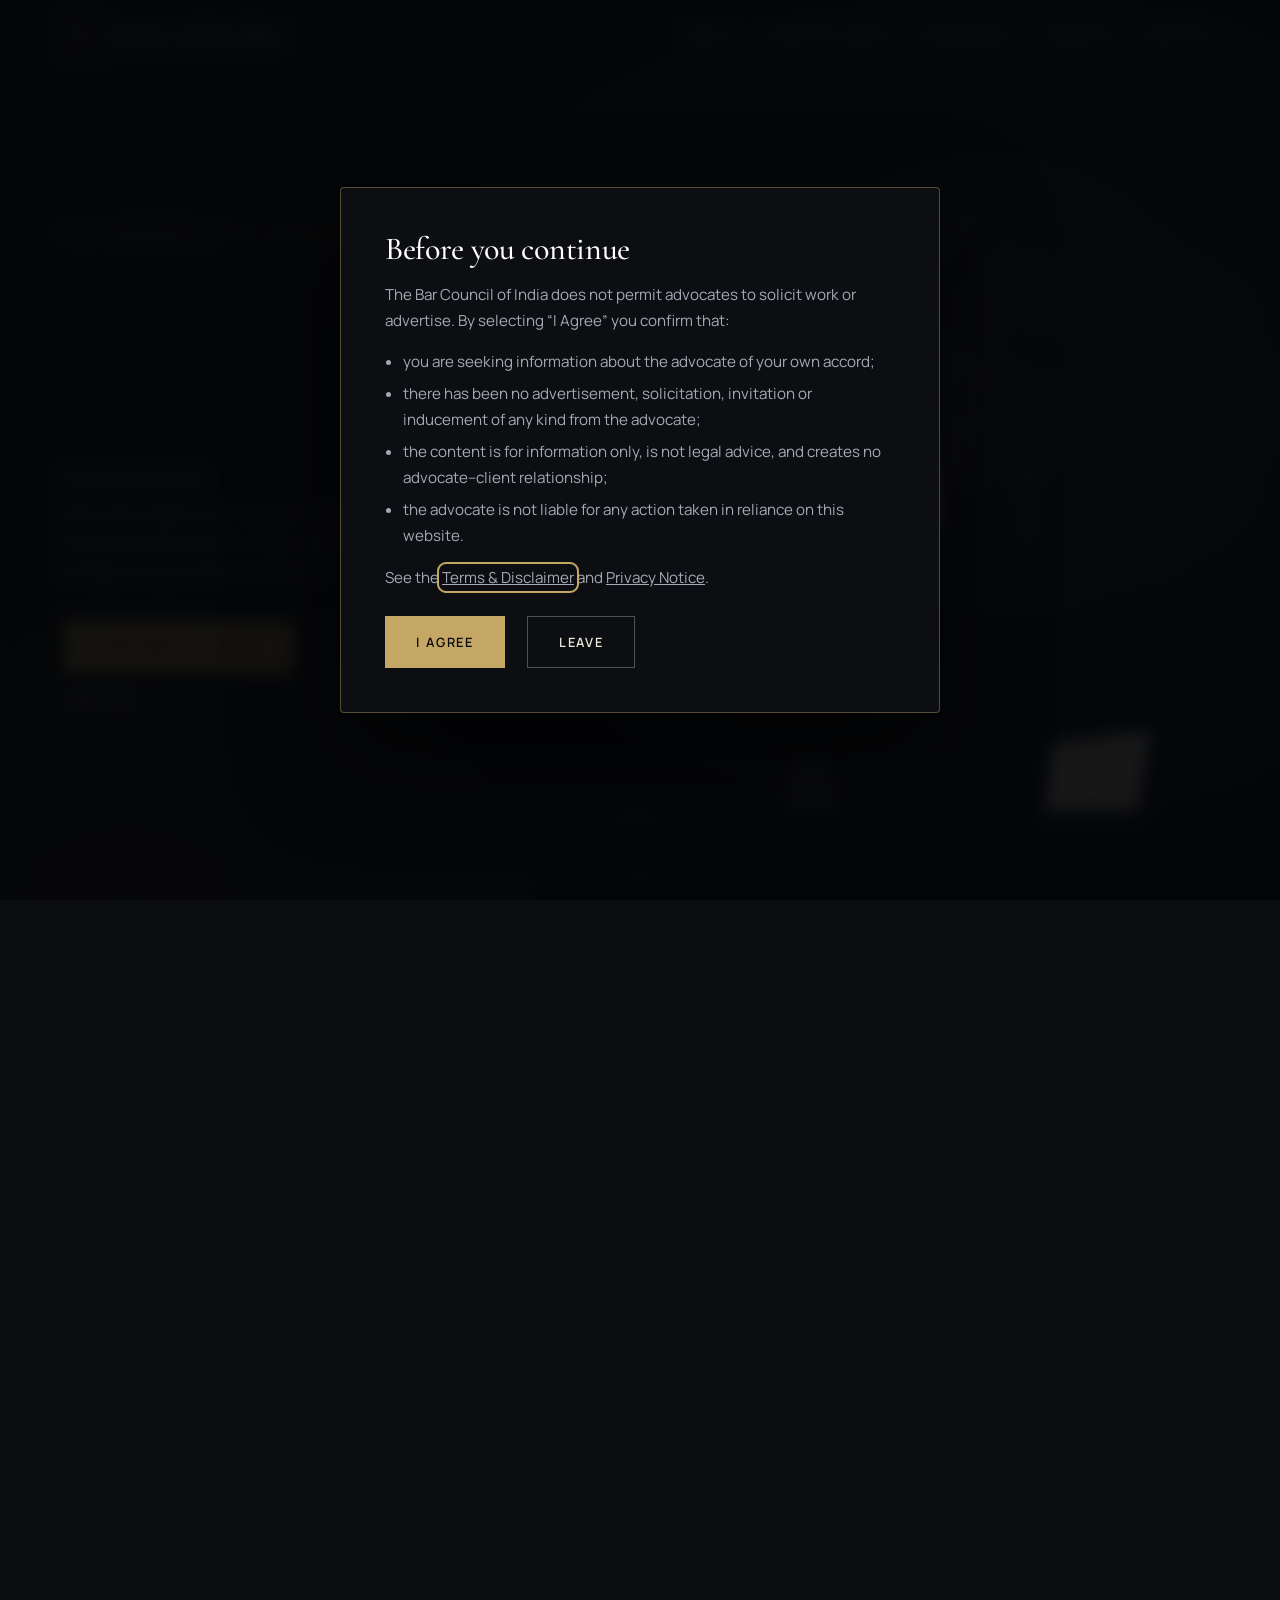
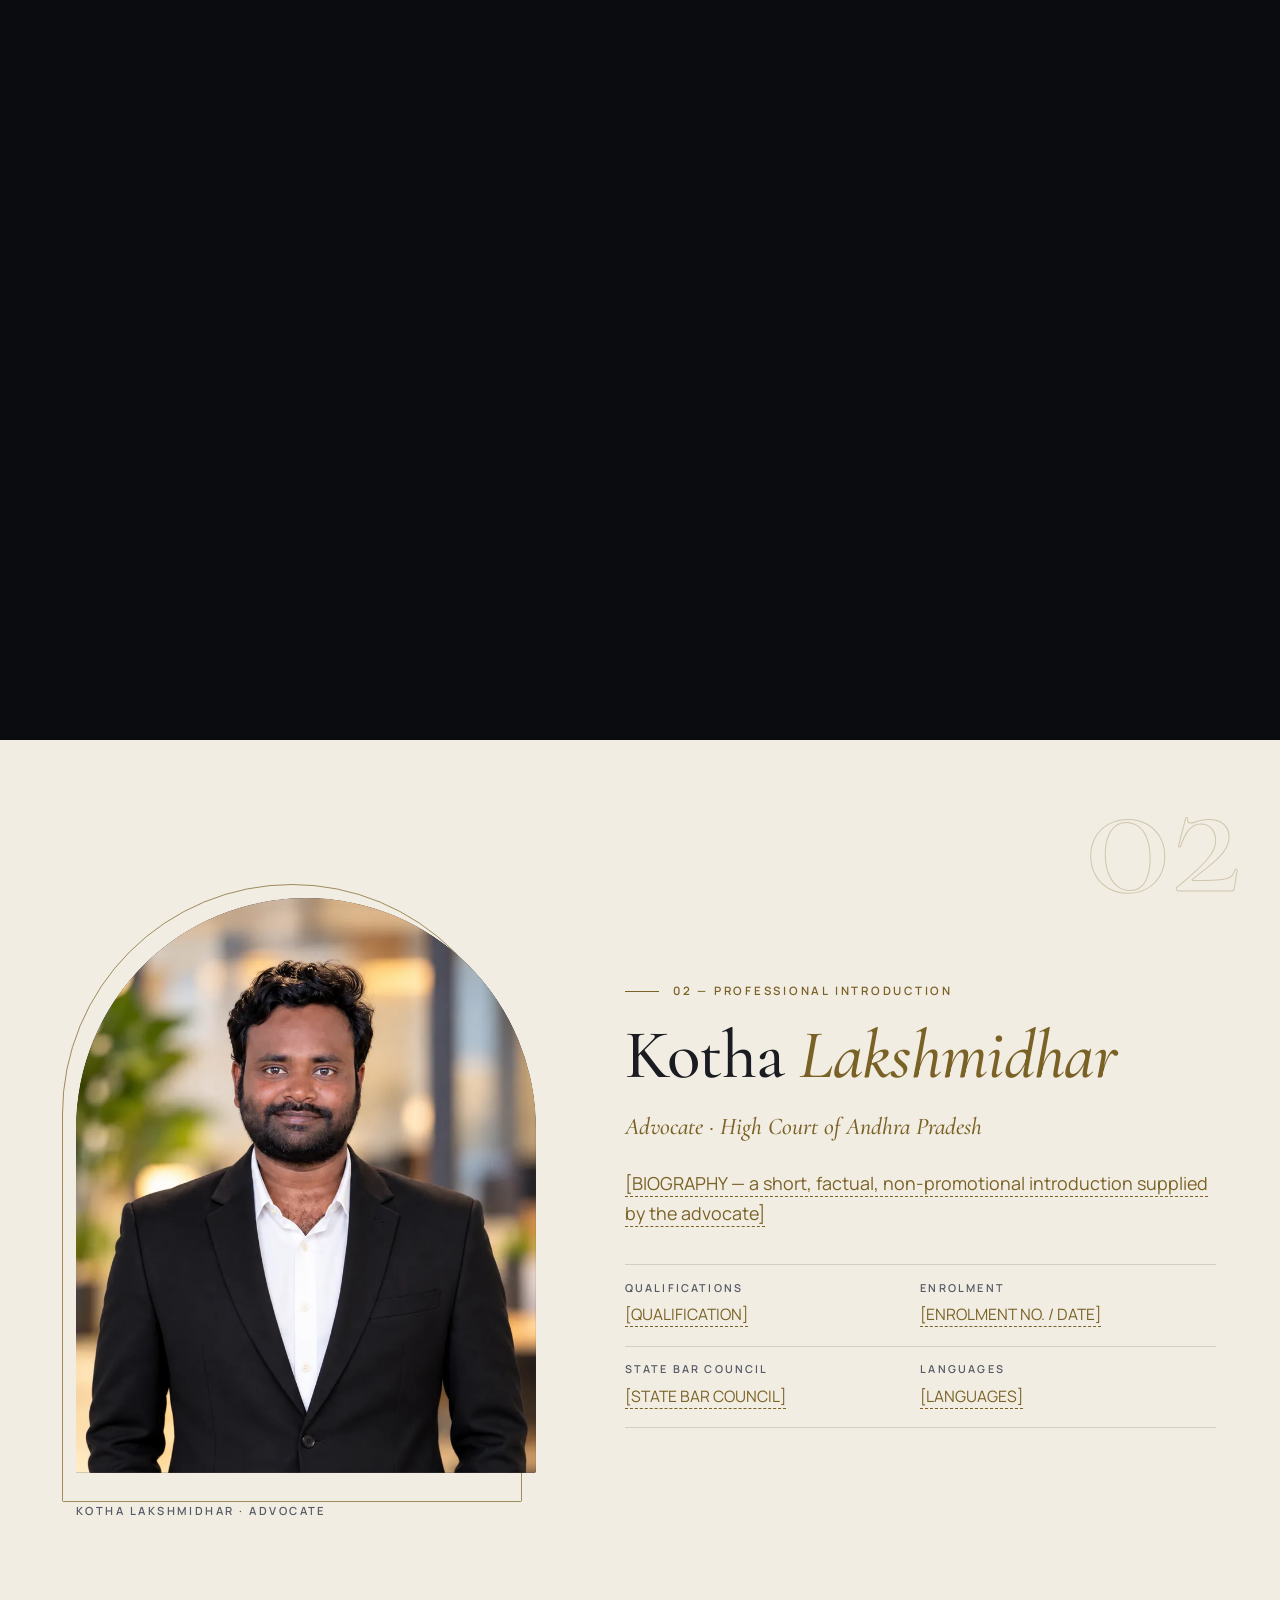
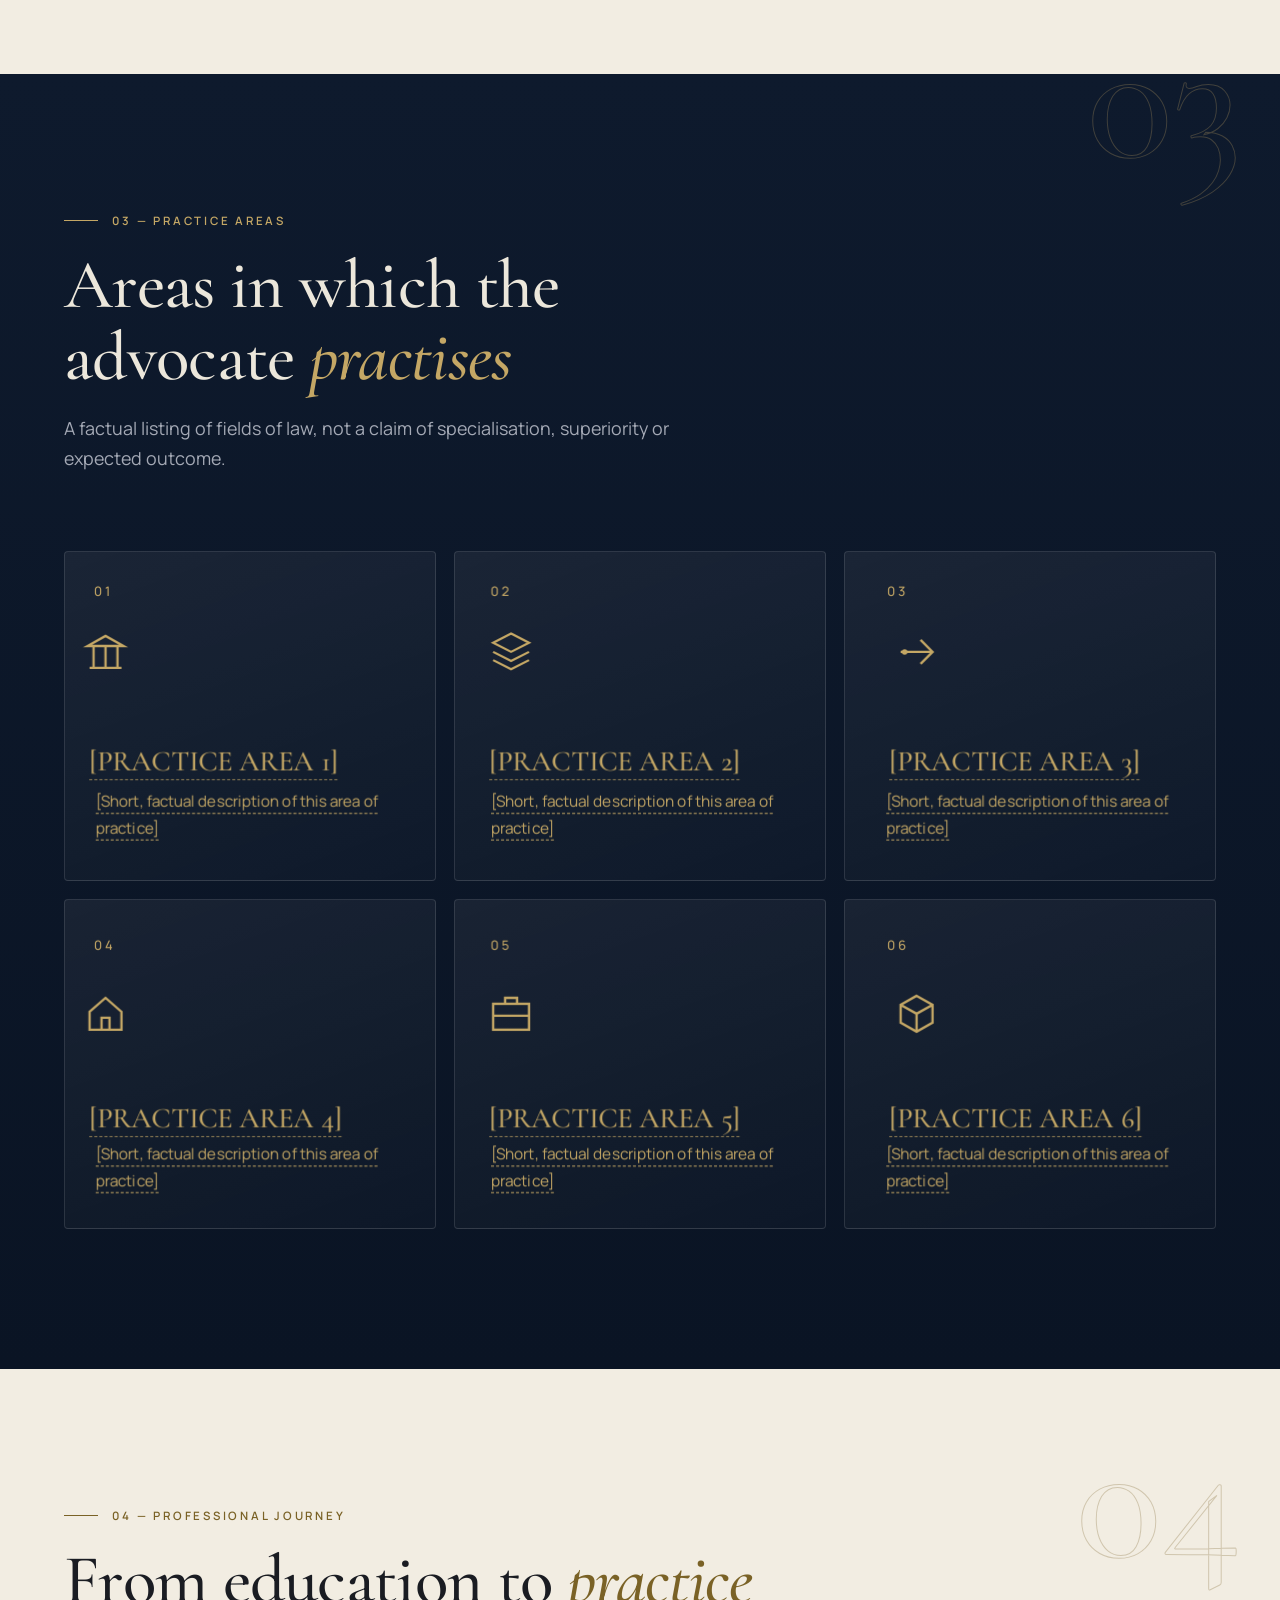
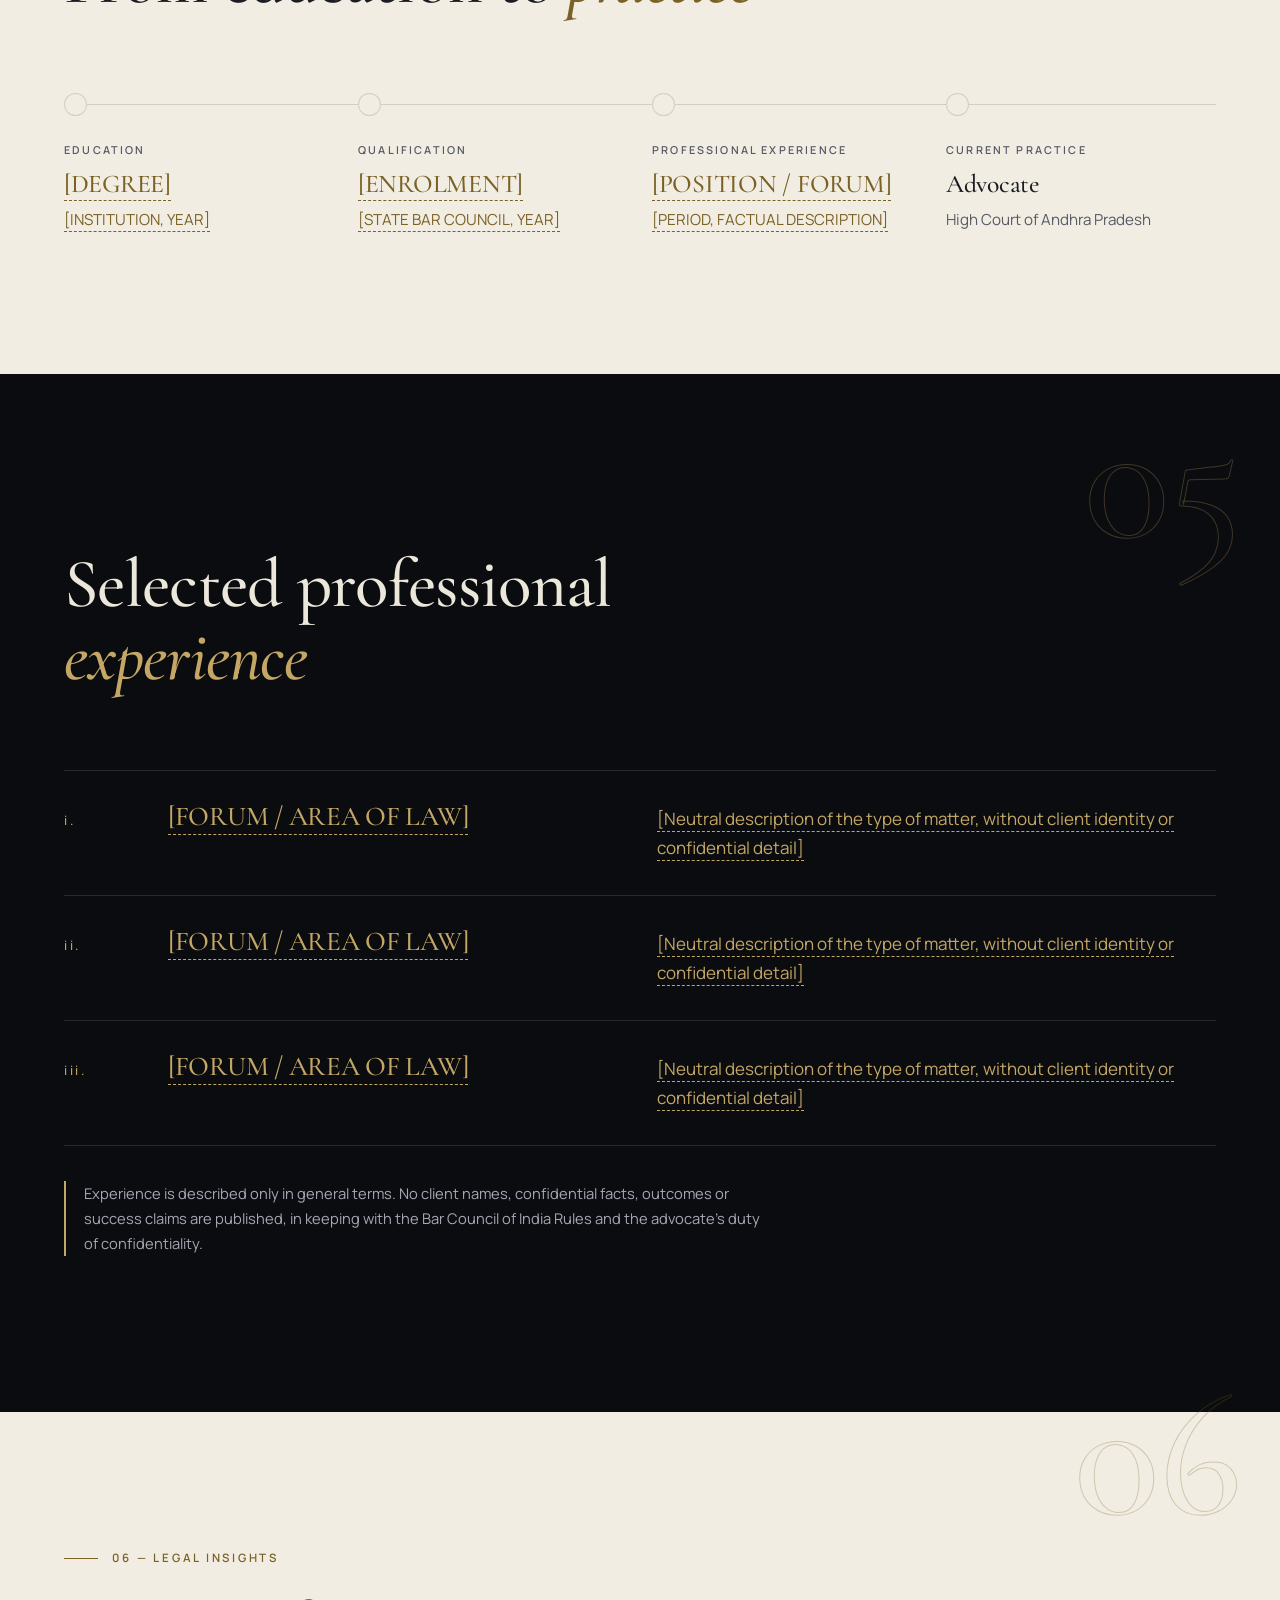
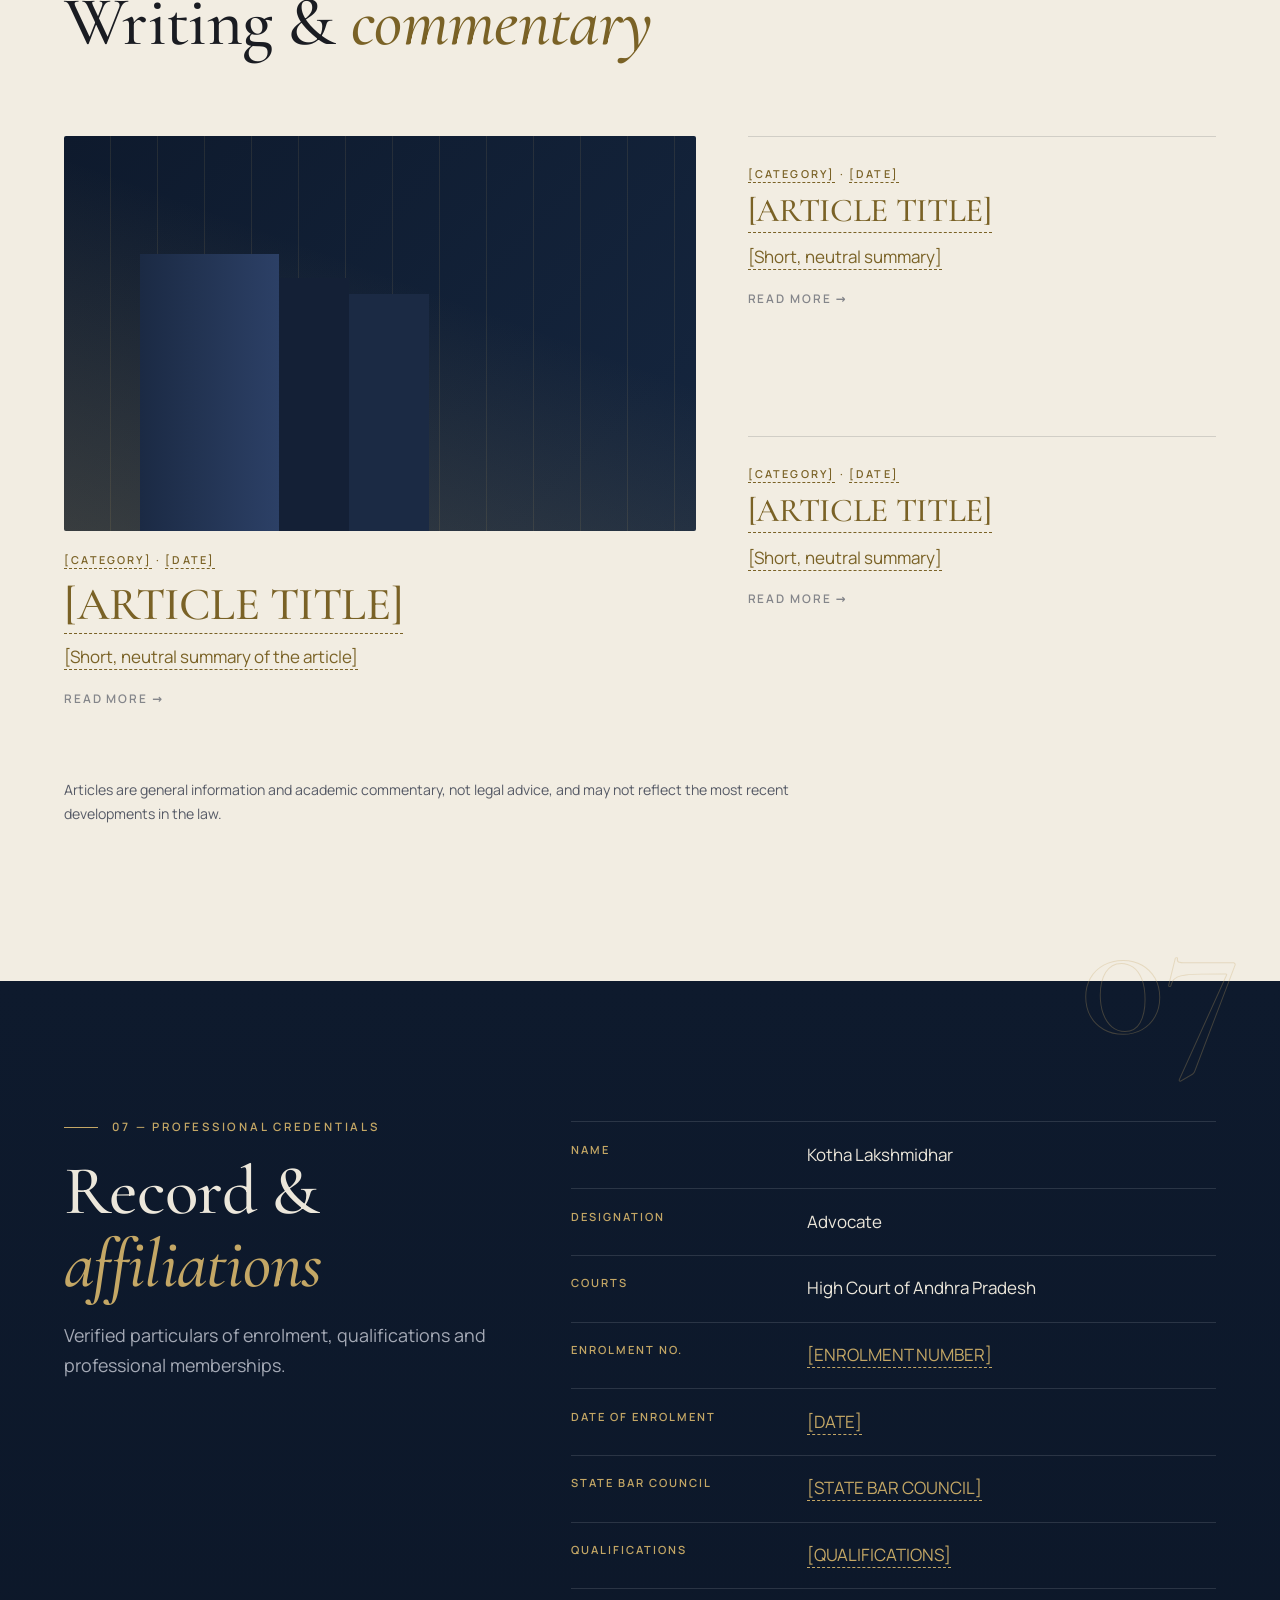
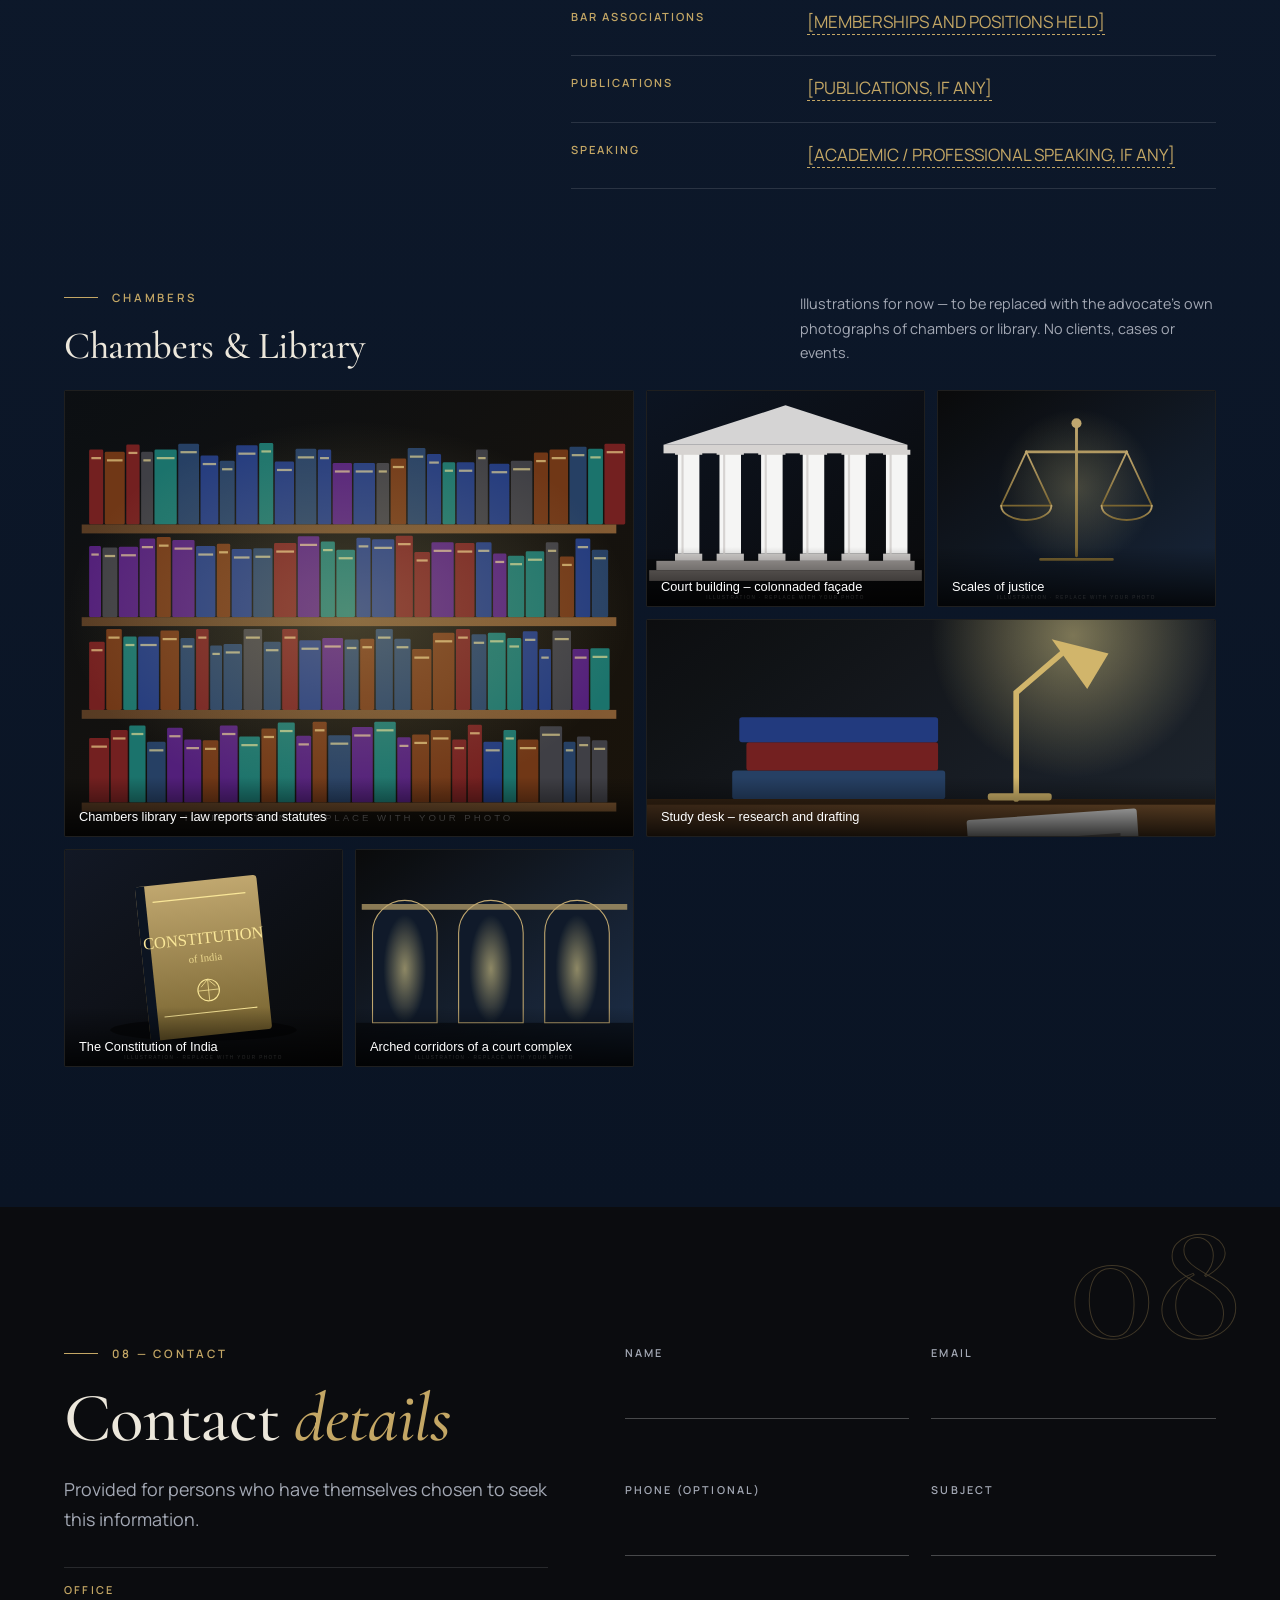
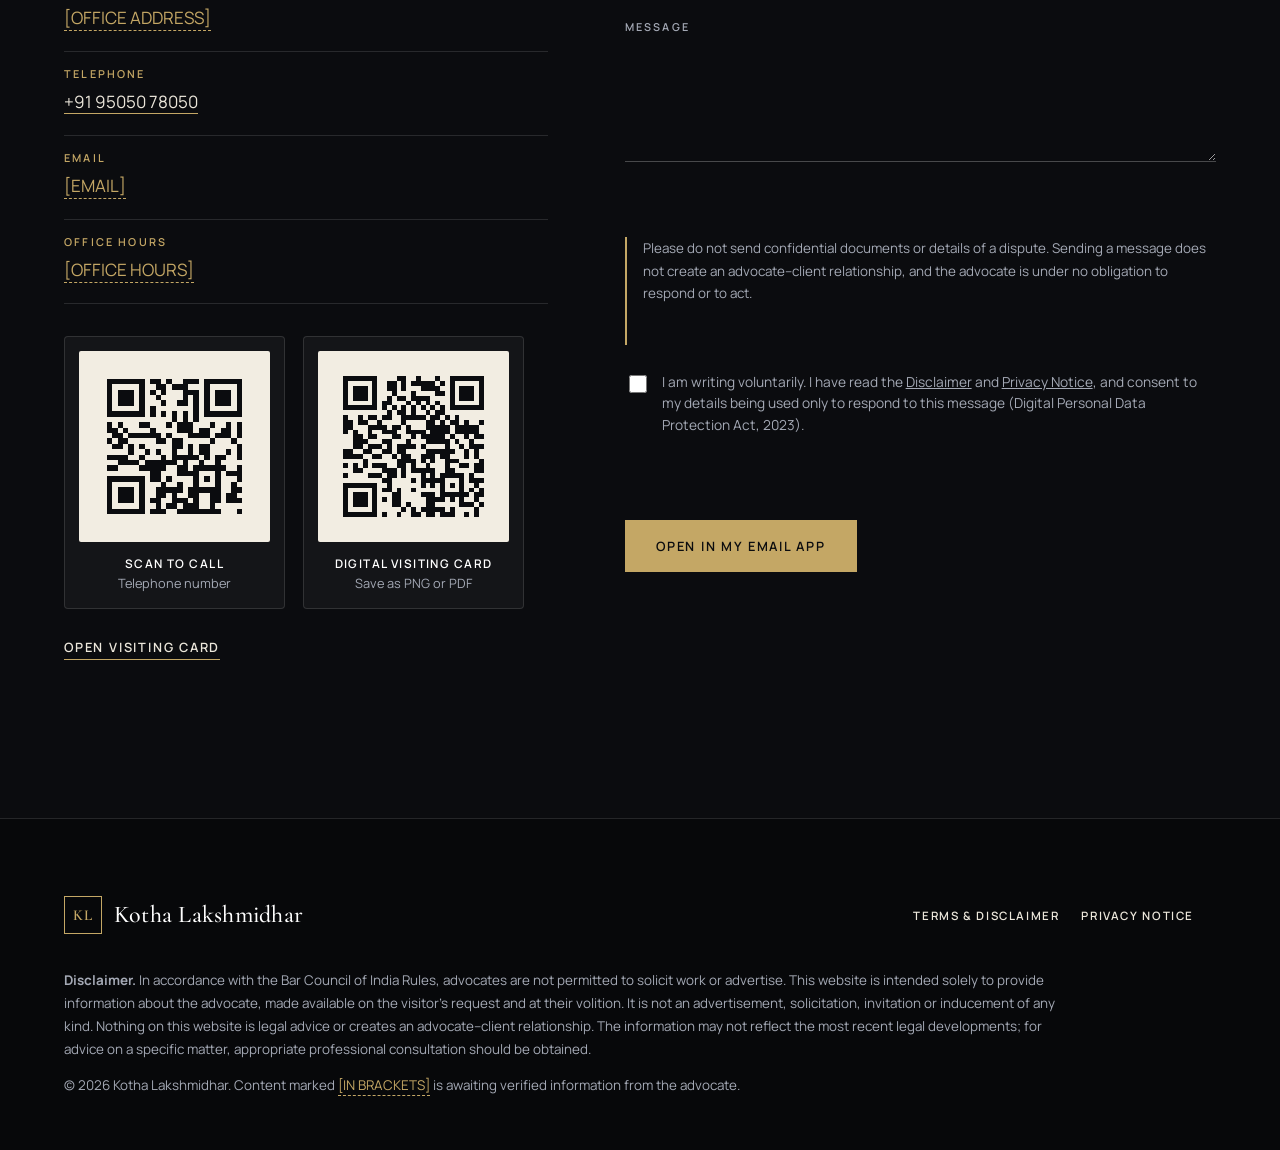
==== commit 95c8c168: "Add contact and digital visiting card QR codes; card page with PNG, PDF and vCard export Co-Authored" ====
--- a/index.html
+++ b/index.html
@@ -13,7 +13,7 @@
 <link rel="preload" href="assets/fonts/cg-500.woff2" as="font" type="font/woff2" crossorigin>
 <link rel="preload" href="assets/fonts/manrope.woff2" as="font" type="font/woff2" crossorigin>
 <link rel="stylesheet" href="assets/style.css?v=3">
-<script type="application/ld+json">{"@context":"https://schema.org","@type":"Person","name":"Kotha Lakshmidhar","jobTitle":"Advocate","image":"https://mandapatibhargava36-del.github.io/lakshmidhar.github.io/assets/portrait.jpg","url":"https://mandapatibhargava36-del.github.io/lakshmidhar.github.io/"}</script>
+<script type="application/ld+json">{"@context":"https://schema.org","@type":"Person","name":"Kotha Lakshmidhar","jobTitle":"Advocate","image":"https://mandapatibhargava36-del.github.io/lakshmidhar.github.io/assets/portrait.jpg","url":"https://mandapatibhargava36-del.github.io/lakshmidhar.github.io/","telephone":"+919505078050"}</script>
 </head>
 <body><a class="skip" href="#main">Skip to content</a>
 <div class="progress" aria-hidden="true"></div><div class="cursor" aria-hidden="true"></div>
@@ -93,7 +93,8 @@
 
 <section id="contact" class="s-ink"><span class="idx" aria-hidden="true" data-par=".08">08</span><div class="wrap"><div class="contact">
 <div><div class="head" style="margin-bottom:0"><p class="eyebrow rv">08 — Contact</p><h2 class="t rv">Contact <em>details</em></h2><p class="lead mute rv">Provided for persons who have themselves chosen to seek this information.</p></div>
-<dl class="rv"><div><dt>Office</dt><dd><span class="ph">[OFFICE ADDRESS]</span></dd></div><div><dt>Telephone</dt><dd><span class="ph">[PHONE]</span></dd></div><div><dt>Email</dt><dd><span class="ph">[EMAIL]</span></dd></div><div><dt>Office Hours</dt><dd><span class="ph">[OFFICE HOURS]</span></dd></div></dl></div>
+<dl class="rv"><div><dt>Office</dt><dd><span class="ph">[OFFICE ADDRESS]</span></dd></div><div><dt>Telephone</dt><dd><a class="tel" href="tel:+919505078050">+91 95050 78050</a></dd></div><div><dt>Email</dt><dd><span class="ph">[EMAIL]</span></dd></div><div><dt>Office Hours</dt><dd><span class="ph">[OFFICE HOURS]</span></dd></div></dl><div class="qrs rv"><figure class="qr"><div class="qbox" data-qr="tel" data-label="QR code for the telephone number +91 95050 78050"></div><figcaption><b>Scan to call</b><span>Telephone number</span></figcaption></figure><figure class="qr"><div class="qbox" data-qr="card" data-label="QR code linking to the digital visiting card"></div><figcaption><b>Digital visiting card</b><span>Save as PNG or PDF</span></figcaption></figure></div>
+<p class="rv" style="margin-top:1.4rem"><a class="link" href="card.html">Open visiting card</a></p></div>
 <form id="cf" class="rv" data-to="" novalidate>
 <div class="fld"><label for="f-name">Name</label><input id="f-name" name="name" required autocomplete="name"></div>
 <div class="fld"><label for="f-email">Email</label><input id="f-email" name="email" type="email" required autocomplete="email"></div>
@@ -111,4 +112,4 @@
 <p><strong>Disclaimer.</strong> In accordance with the Bar Council of India Rules, advocates are not permitted to solicit work or advertise. This website is intended solely to provide information about the advocate, made available on the visitor’s request and at their volition. It is not an advertisement, solicitation, invitation or inducement of any kind. Nothing on this website is legal advice or creates an advocate–client relationship. The information may not reflect the most recent legal developments; for advice on a specific matter, appropriate professional consultation should be obtained.</p>
 <p>&copy; 2026 Kotha Lakshmidhar. Content marked <span class="ph">[IN BRACKETS]</span> is awaiting verified information from the advocate.</p>
 </div></footer>
-<script src="assets/scene.js" defer></script><script src="assets/site.js" defer></script></body></html>+<script src="assets/scene.js" defer></script><script src="assets/qrcode.js" defer></script><script src="assets/qr-ui.js" defer></script><script src="assets/site.js" defer></script></body></html>
--- a/assets/style.css
+++ b/assets/style.css
@@ -261,3 +261,16 @@
  .cursor{display:none}
 }
 @media print{header.nav,.cursor,.progress,dialog,.scene,.cue,form{display:none!important}body,section,.hero{background:#fff!important;color:#000!important}*{color:#000!important}.js .rv{opacity:1;transform:none;filter:none}.js .hero{height:auto}}
+
+/* QR codes + digital card */
+a.tel{color:var(--tx);text-decoration:none;border-bottom:1px solid var(--gold)}a.tel:hover{color:var(--gold)}
+.qrs{display:grid;grid-template-columns:1fr 1fr;gap:18px;margin-top:2rem;max-width:460px}
+.qr{margin:0;padding:14px;background:rgba(255,255,255,.04);border:1px solid var(--ld);border-radius:4px;text-align:center}
+.qbox{background:var(--ivory);padding:6px;border-radius:2px;line-height:0}.qbox svg{width:100%;height:auto;display:block}
+.qr figcaption{margin-top:.9rem;line-height:1.35}.qr figcaption b{display:block;font:600 .74rem/1.3 var(--sans);letter-spacing:.12em;text-transform:uppercase;color:#fff}.qr figcaption span{font-size:.8rem;color:var(--mute)}
+@media(max-width:420px){.qrs{gap:12px}.qr{padding:10px}}
+.cardpg .wrap{max-width:760px}
+.cardwrap{margin:2rem 0 2.2rem;perspective:1200px}
+#card{display:block;width:100%;height:auto;aspect-ratio:7/4;border-radius:6px;box-shadow:0 40px 80px -30px rgba(0,0,0,.9),0 0 0 1px rgba(196,167,101,.25);background:#0b0c0f}
+.cardpg .actions .btn{padding:1.05rem 1.5rem}
+@media print{.cardpg .actions{display:none}}
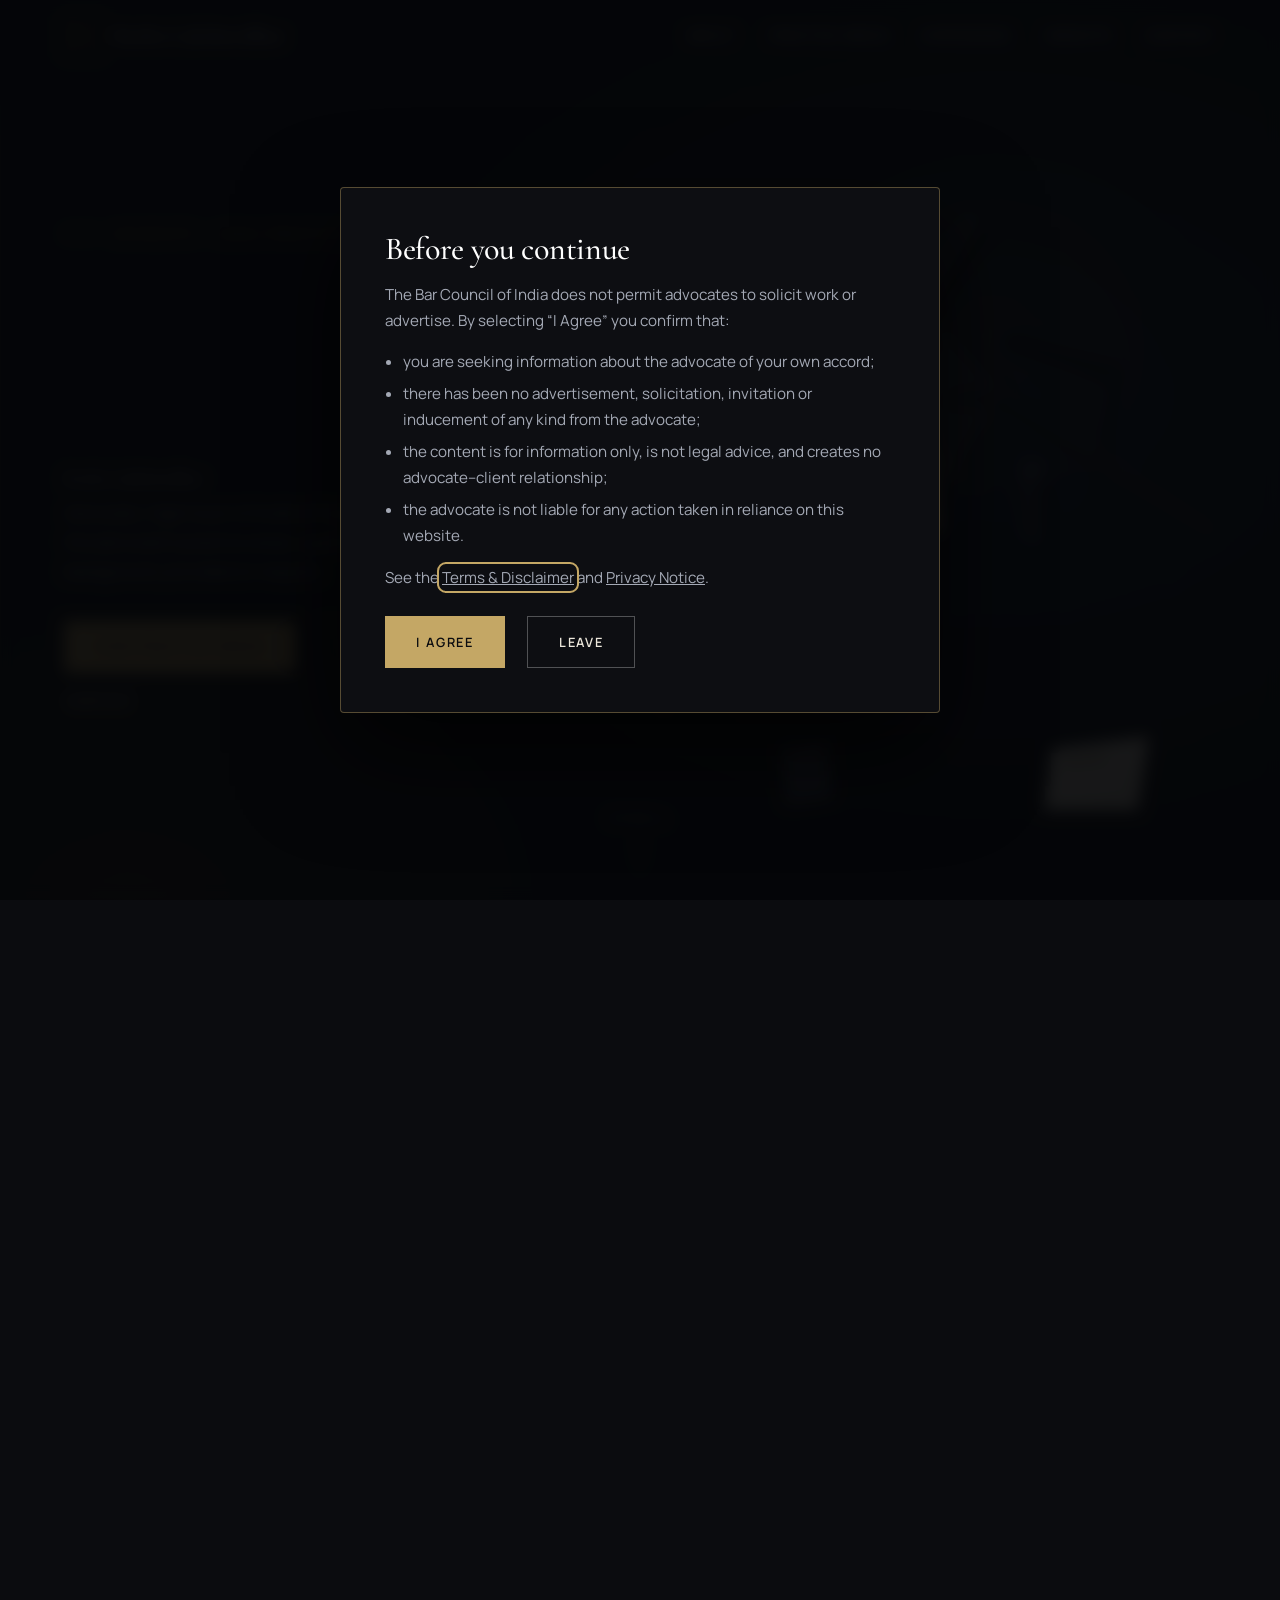
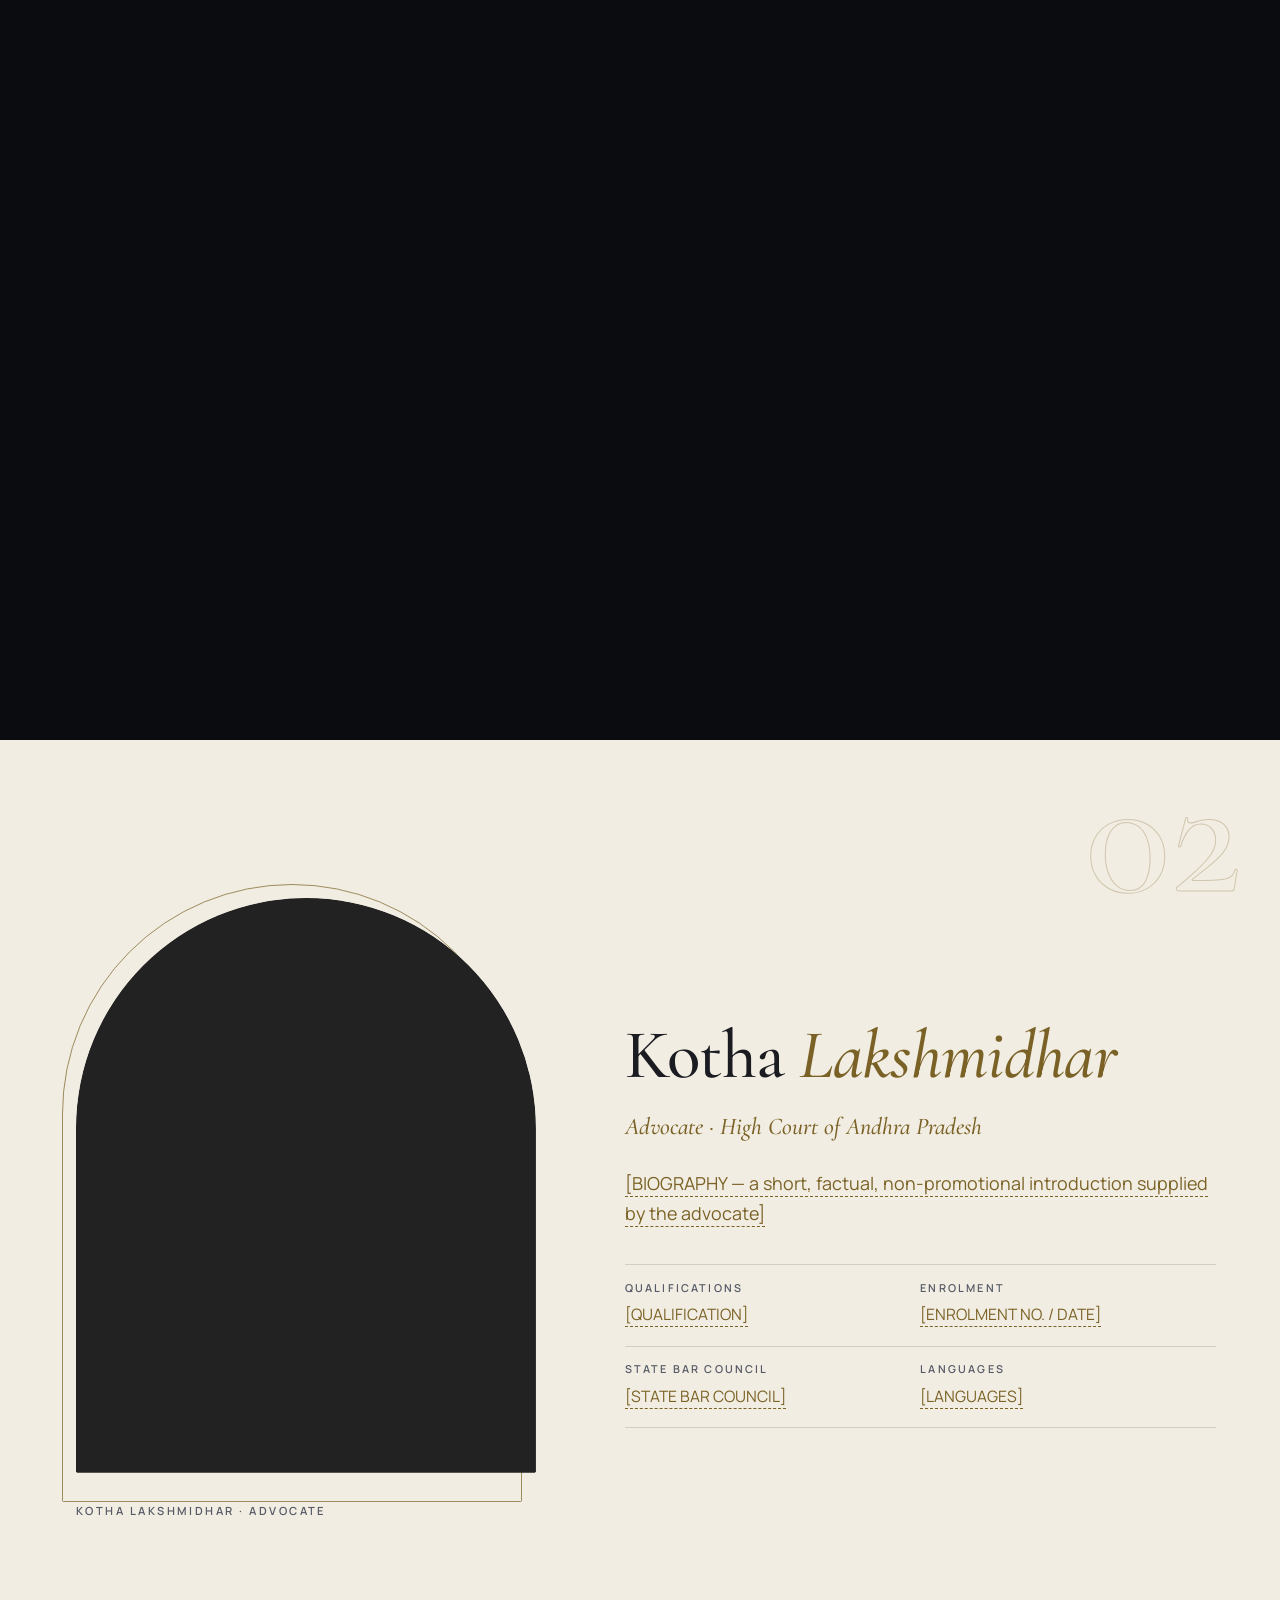
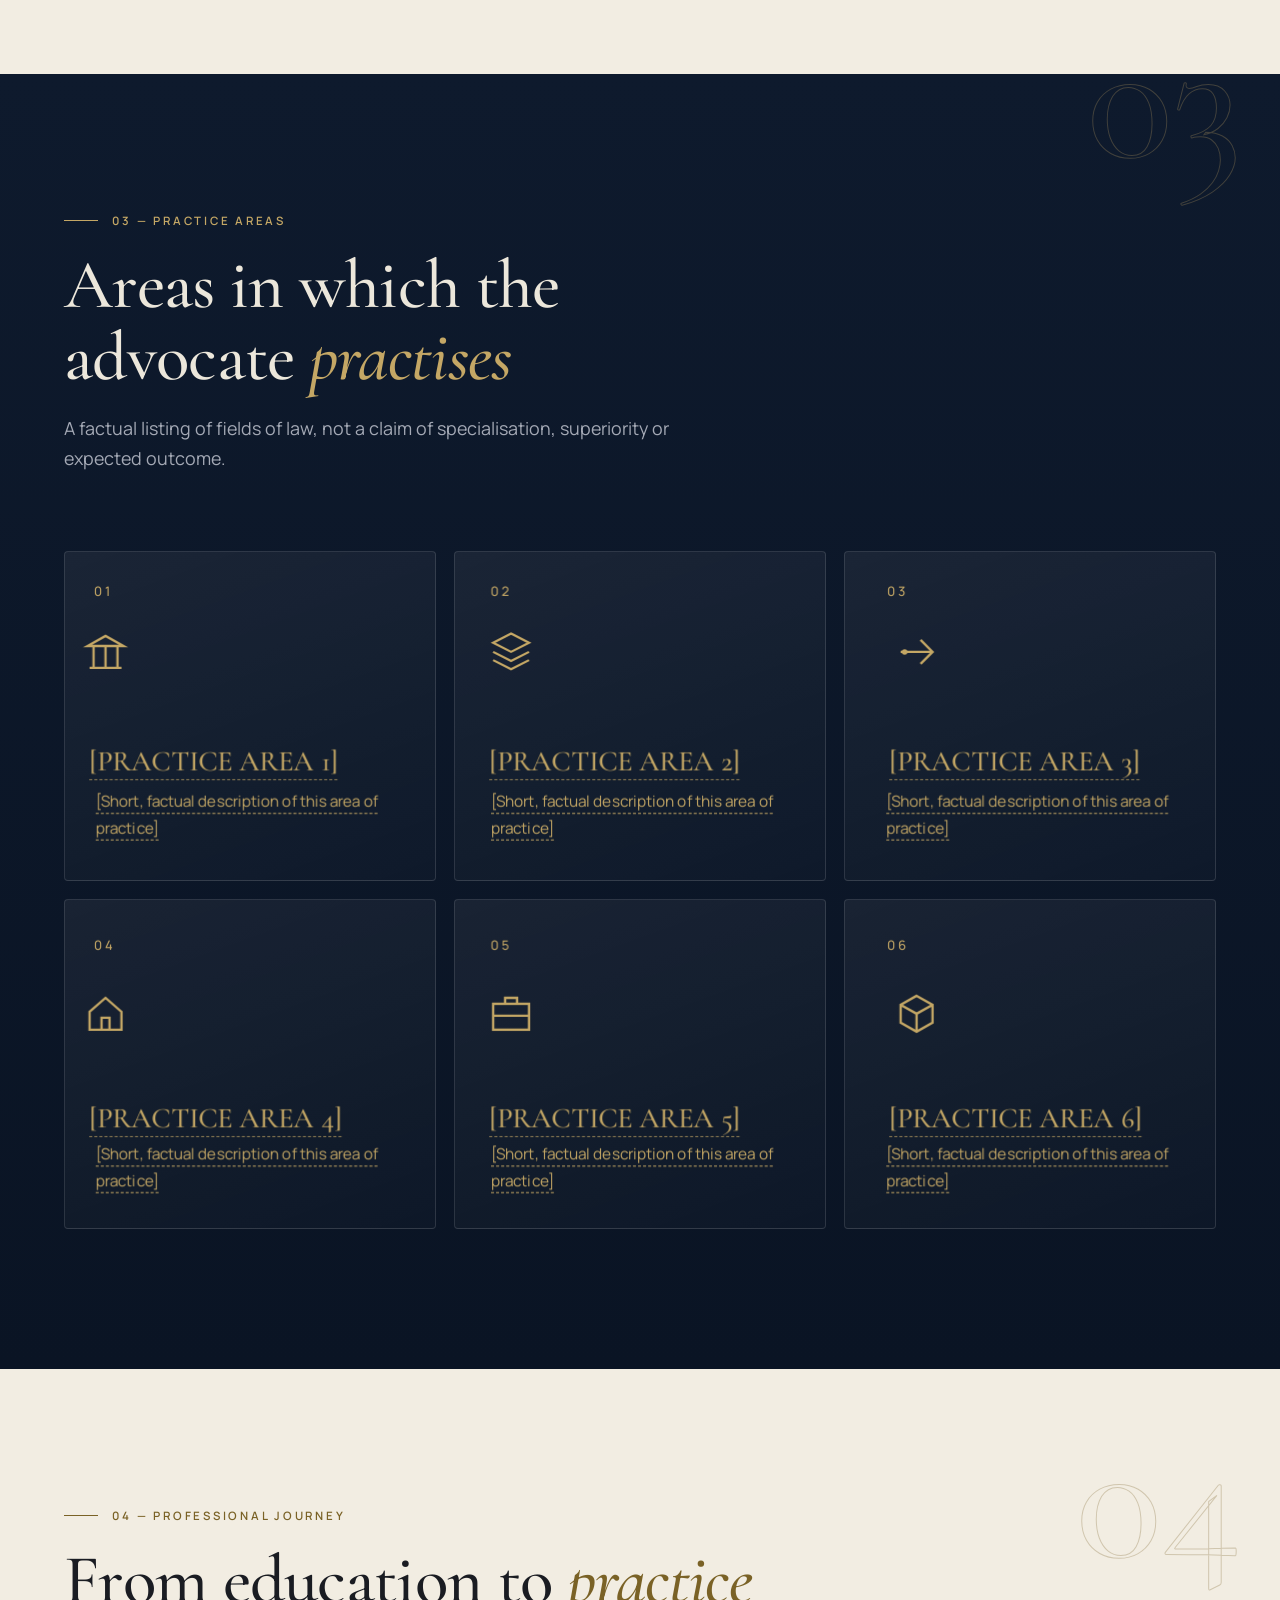
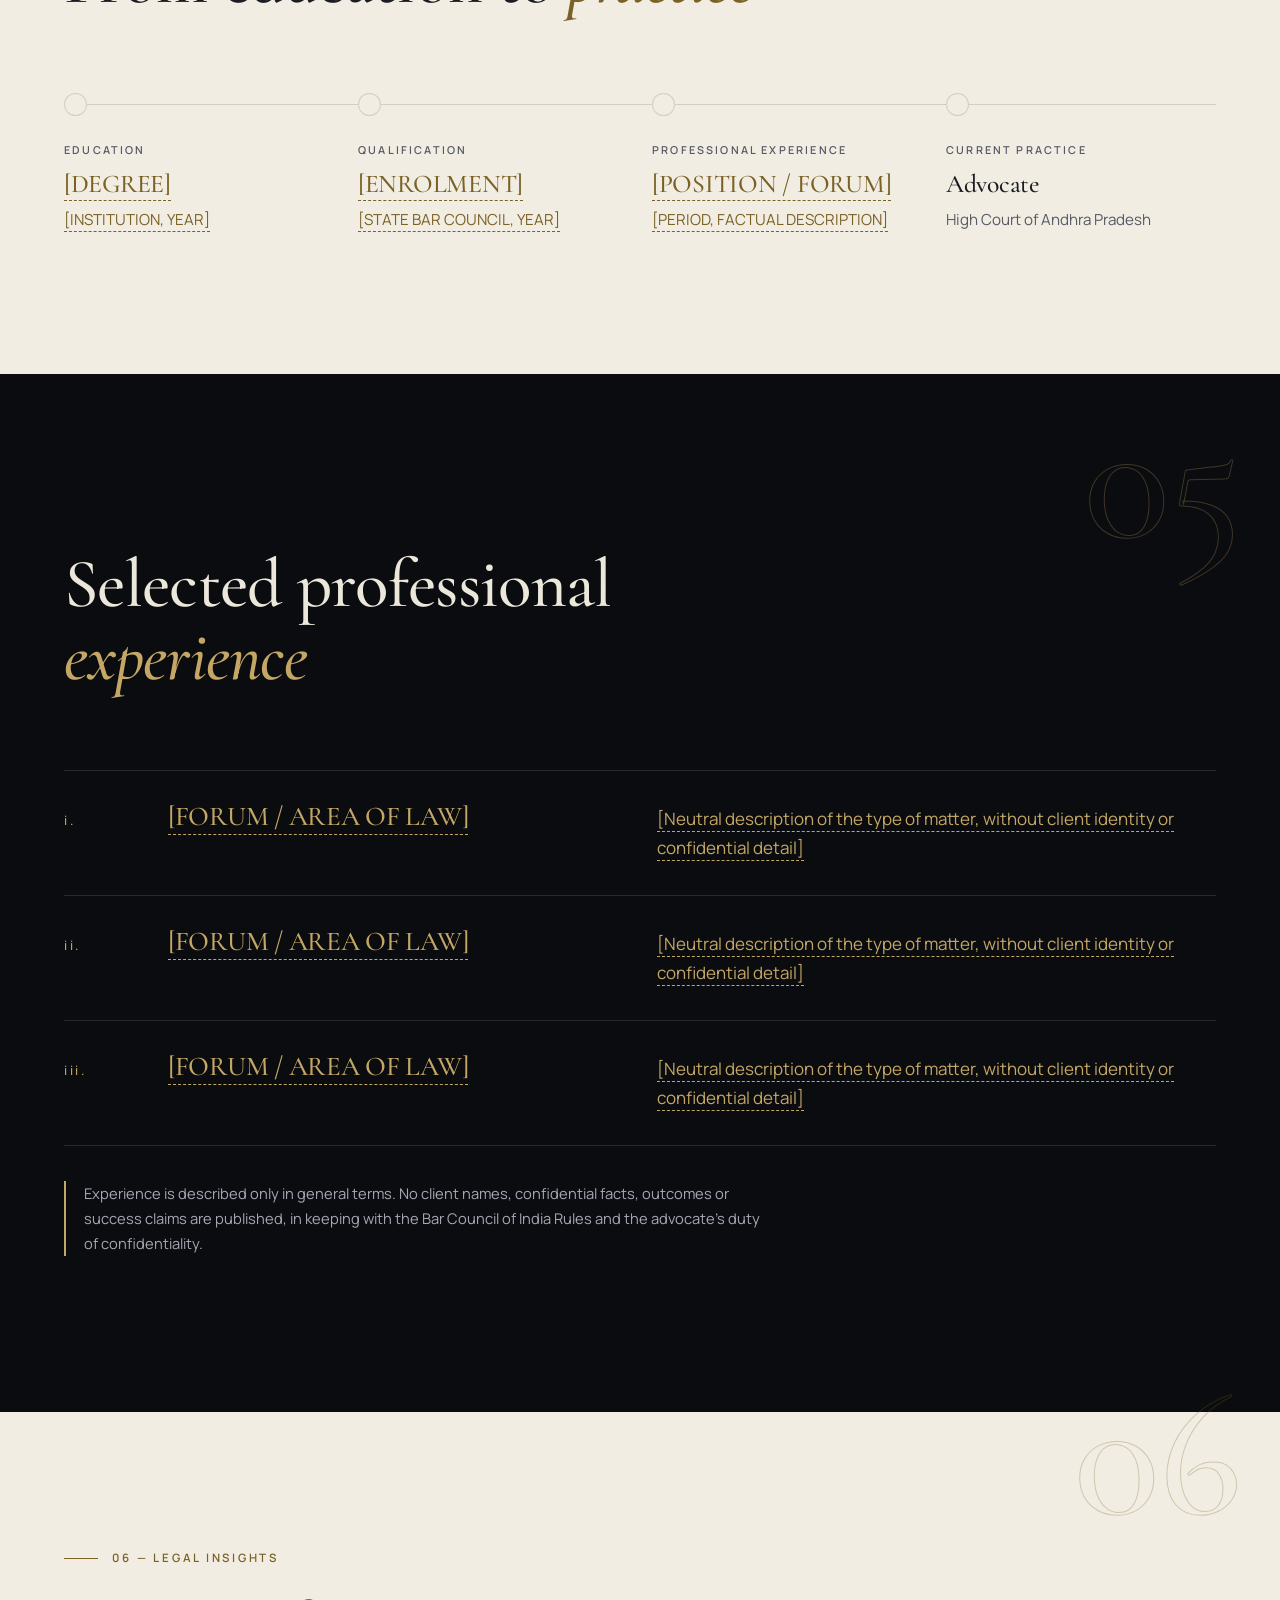
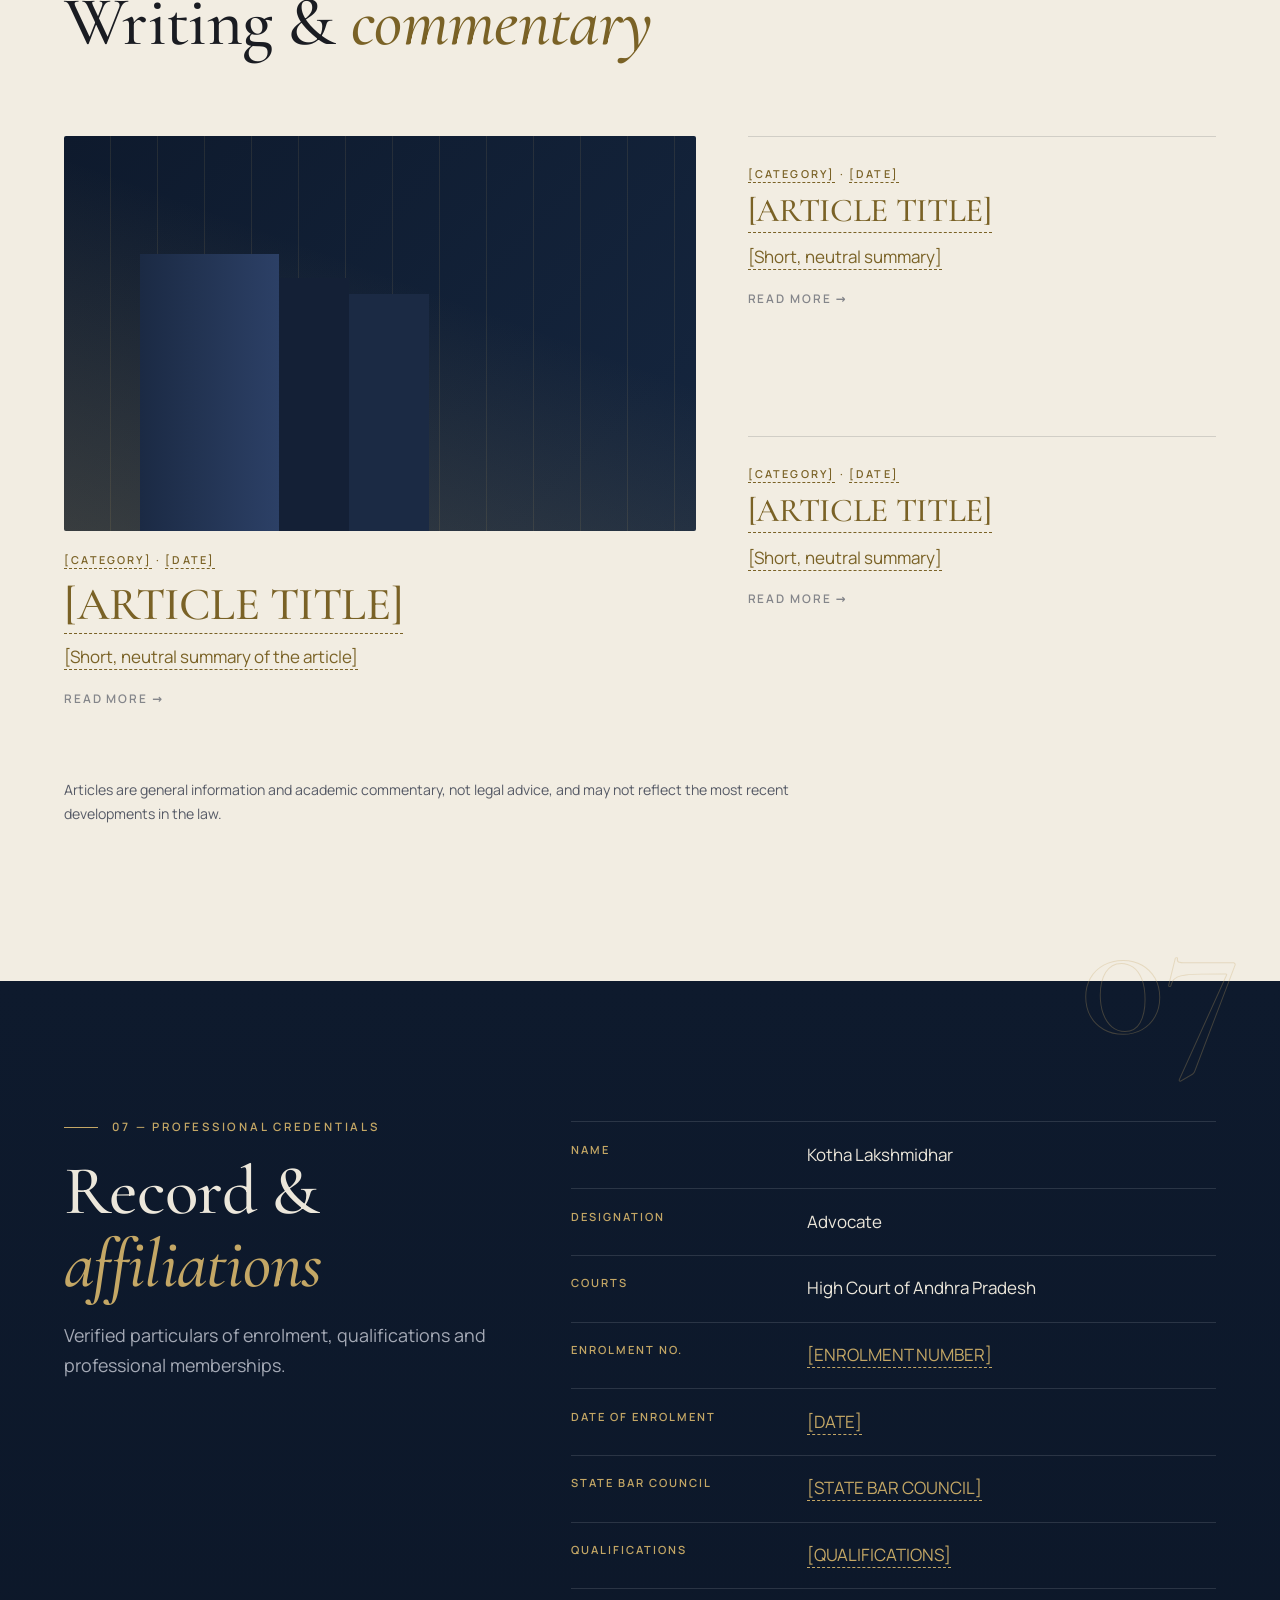
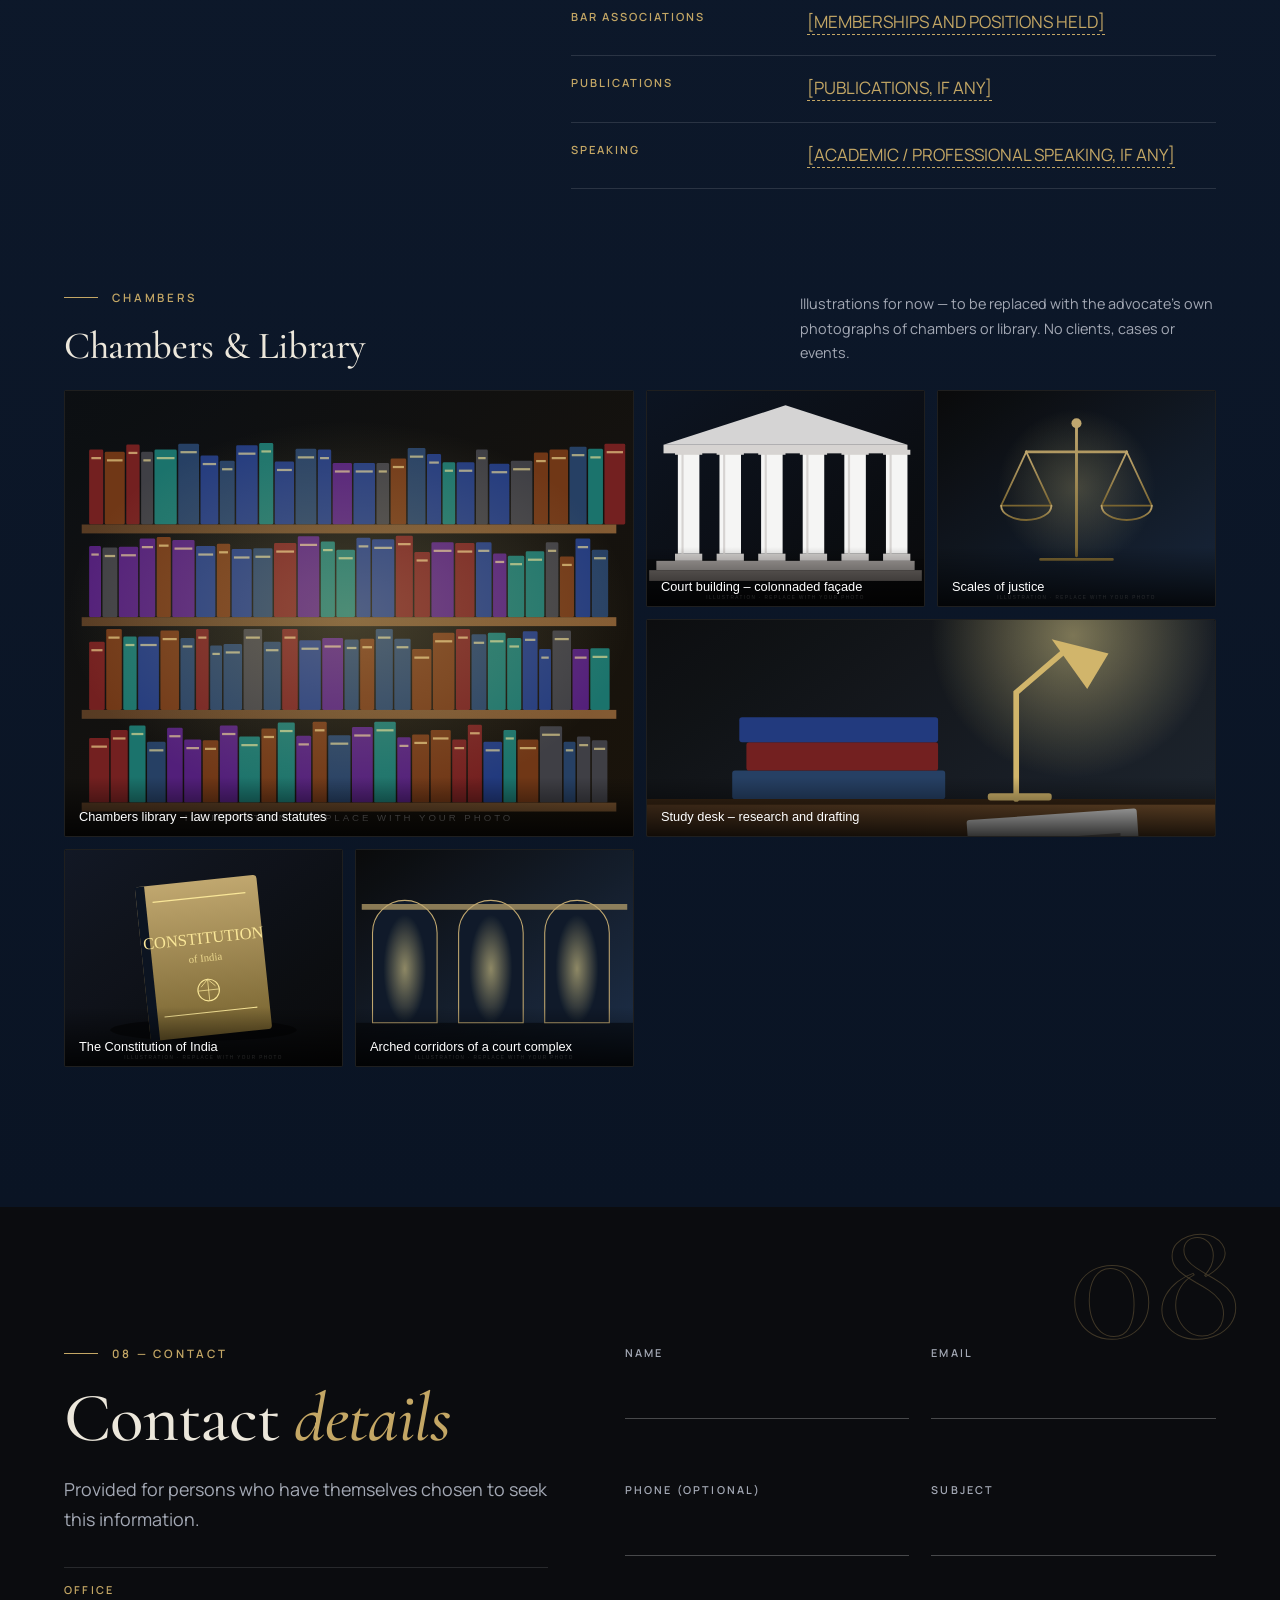
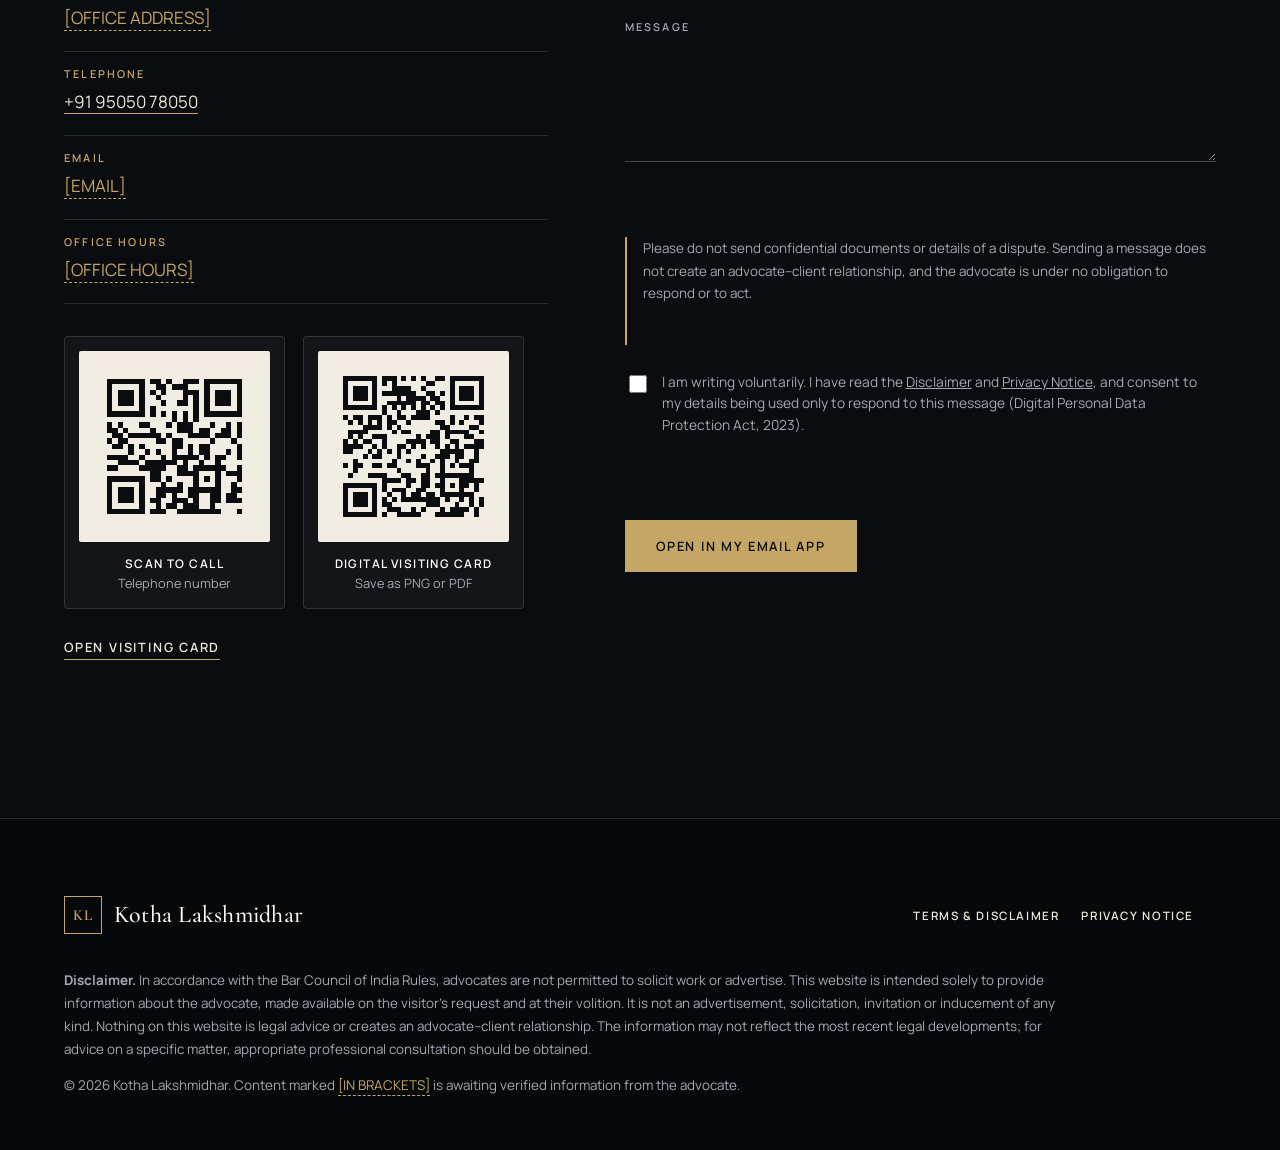
==== commit b74e63b2: "Card: versioned asset URLs to defeat stale caches, combined front+back PNG, download fallbacks, hidd" ====
--- a/index.html
+++ b/index.html
@@ -12,7 +12,7 @@
 <link rel="icon" href="assets/favicon.svg" type="image/svg+xml">
 <link rel="preload" href="assets/fonts/cg-500.woff2" as="font" type="font/woff2" crossorigin>
 <link rel="preload" href="assets/fonts/manrope.woff2" as="font" type="font/woff2" crossorigin>
-<link rel="stylesheet" href="assets/style.css?v=3">
+<link rel="stylesheet" href="assets/style.css?v=5d998590">
 <script type="application/ld+json">{"@context":"https://schema.org","@type":"Person","name":"Kotha Lakshmidhar","jobTitle":"Advocate","image":"https://mandapatibhargava36-del.github.io/lakshmidhar.github.io/assets/portrait.jpg","url":"https://mandapatibhargava36-del.github.io/lakshmidhar.github.io/","telephone":"+919505078050"}</script>
 </head>
 <body><a class="skip" href="#main">Skip to content</a>
@@ -112,4 +112,4 @@
 <p><strong>Disclaimer.</strong> In accordance with the Bar Council of India Rules, advocates are not permitted to solicit work or advertise. This website is intended solely to provide information about the advocate, made available on the visitor’s request and at their volition. It is not an advertisement, solicitation, invitation or inducement of any kind. Nothing on this website is legal advice or creates an advocate–client relationship. The information may not reflect the most recent legal developments; for advice on a specific matter, appropriate professional consultation should be obtained.</p>
 <p>&copy; 2026 Kotha Lakshmidhar. Content marked <span class="ph">[IN BRACKETS]</span> is awaiting verified information from the advocate.</p>
 </div></footer>
-<script src="assets/scene.js" defer></script><script src="assets/qrcode.js" defer></script><script src="assets/qr-ui.js" defer></script><script src="assets/site.js" defer></script></body></html>+<script src="assets/scene.js?v=26c41ab4" defer></script><script src="assets/qrcode.js?v=fbb6b69b" defer></script><script src="assets/qr-ui.js?v=5485b752" defer></script><script src="assets/site.js?v=dfb566e3" defer></script></body></html>
--- a/assets/style.css
+++ b/assets/style.css
@@ -271,6 +271,25 @@
 @media(max-width:420px){.qrs{gap:12px}.qr{padding:10px}}
 .cardpg .wrap{max-width:760px}
 .cardwrap{margin:2rem 0 2.2rem;perspective:1200px}
-#card{display:block;width:100%;height:auto;aspect-ratio:7/4;border-radius:6px;box-shadow:0 40px 80px -30px rgba(0,0,0,.9),0 0 0 1px rgba(196,167,101,.25);background:#0b0c0f}
+.face{display:block;border-radius:6px;box-shadow:0 40px 80px -30px rgba(0,0,0,.9),0 0 0 1px rgba(196,167,101,.25);background:#0b0c0f}
 .cardpg .actions .btn{padding:1.05rem 1.5rem}
 @media print{.cardpg .actions{display:none}}
+
+/* card flip */
+.tabs{display:flex;gap:8px;margin-top:1.6rem}
+.tab{font:600 .74rem/1 var(--sans);letter-spacing:.16em;text-transform:uppercase;padding:.85rem 1.4rem;background:transparent;color:var(--mute);border:1px solid var(--ld);cursor:pointer;transition:all .3s}
+.tab[aria-pressed=true]{color:var(--ink);background:var(--gold);border-color:var(--gold)}
+.flipper{position:relative;aspect-ratio:7/4;transform-style:preserve-3d;transition:transform .9s var(--ease);cursor:pointer}
+.flipper.flipped{transform:rotateY(180deg)}
+.face{position:absolute;inset:0;width:100%;height:100%;backface-visibility:hidden;-webkit-backface-visibility:hidden}
+.face.bk{transform:rotateY(180deg)}
+.cardwrap{margin:1.4rem 0 1.4rem;perspective:1400px}
+.fnote[hidden],#map-link[hidden]{display:none}
+@media(prefers-reduced-motion:reduce){.flipper{transition:none}}
+.cardpg .fnote{margin:1.4rem 0 1.8rem}.cardpg .actions{margin-top:1.4rem}
+
+/* robustness: [hidden] must always win; download helpers */
+[hidden]{display:none!important}
+.actions.sm{margin-top:.9rem;gap:10px}.actions.sm .btn{padding:.8rem 1.1rem;font-size:.7rem}
+button.inl{background:none;border:0;padding:0;font:inherit;color:var(--gold);text-decoration:underline;cursor:pointer}
+#dl-status a{color:var(--gold)}
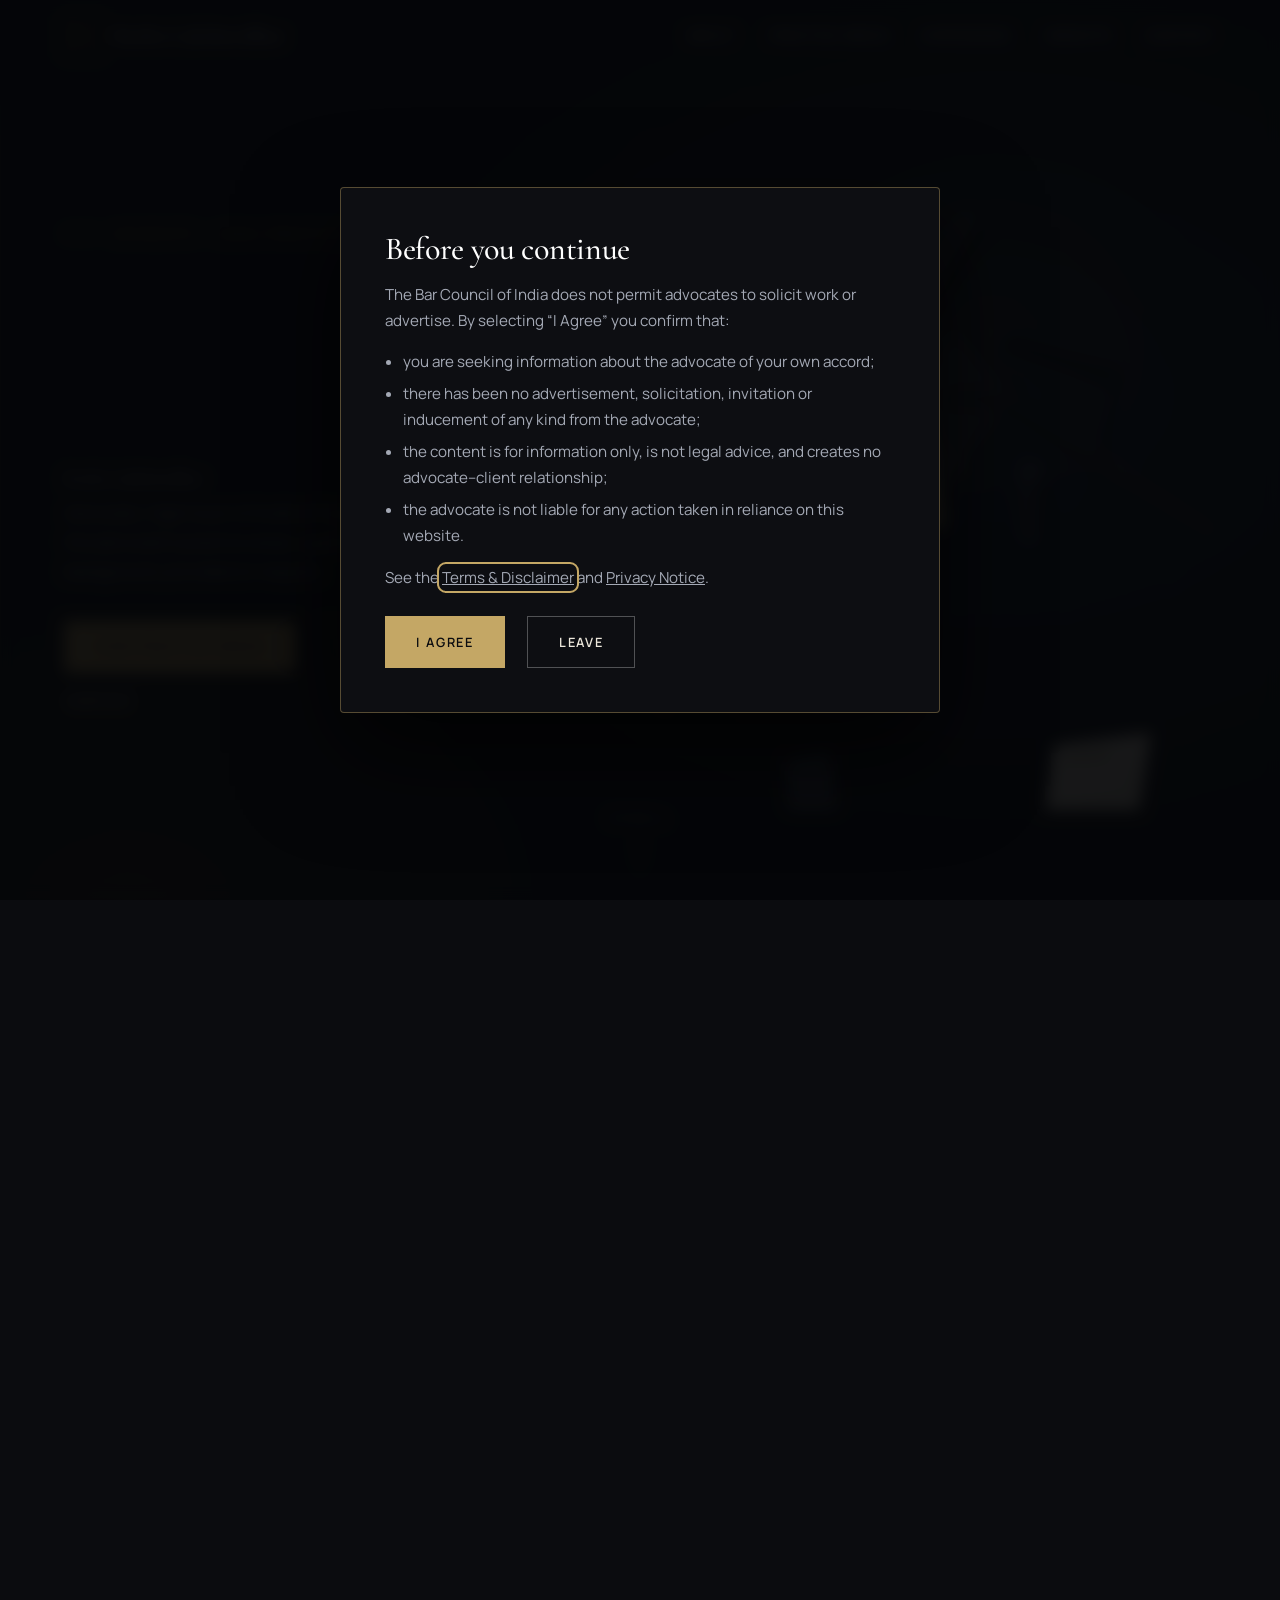
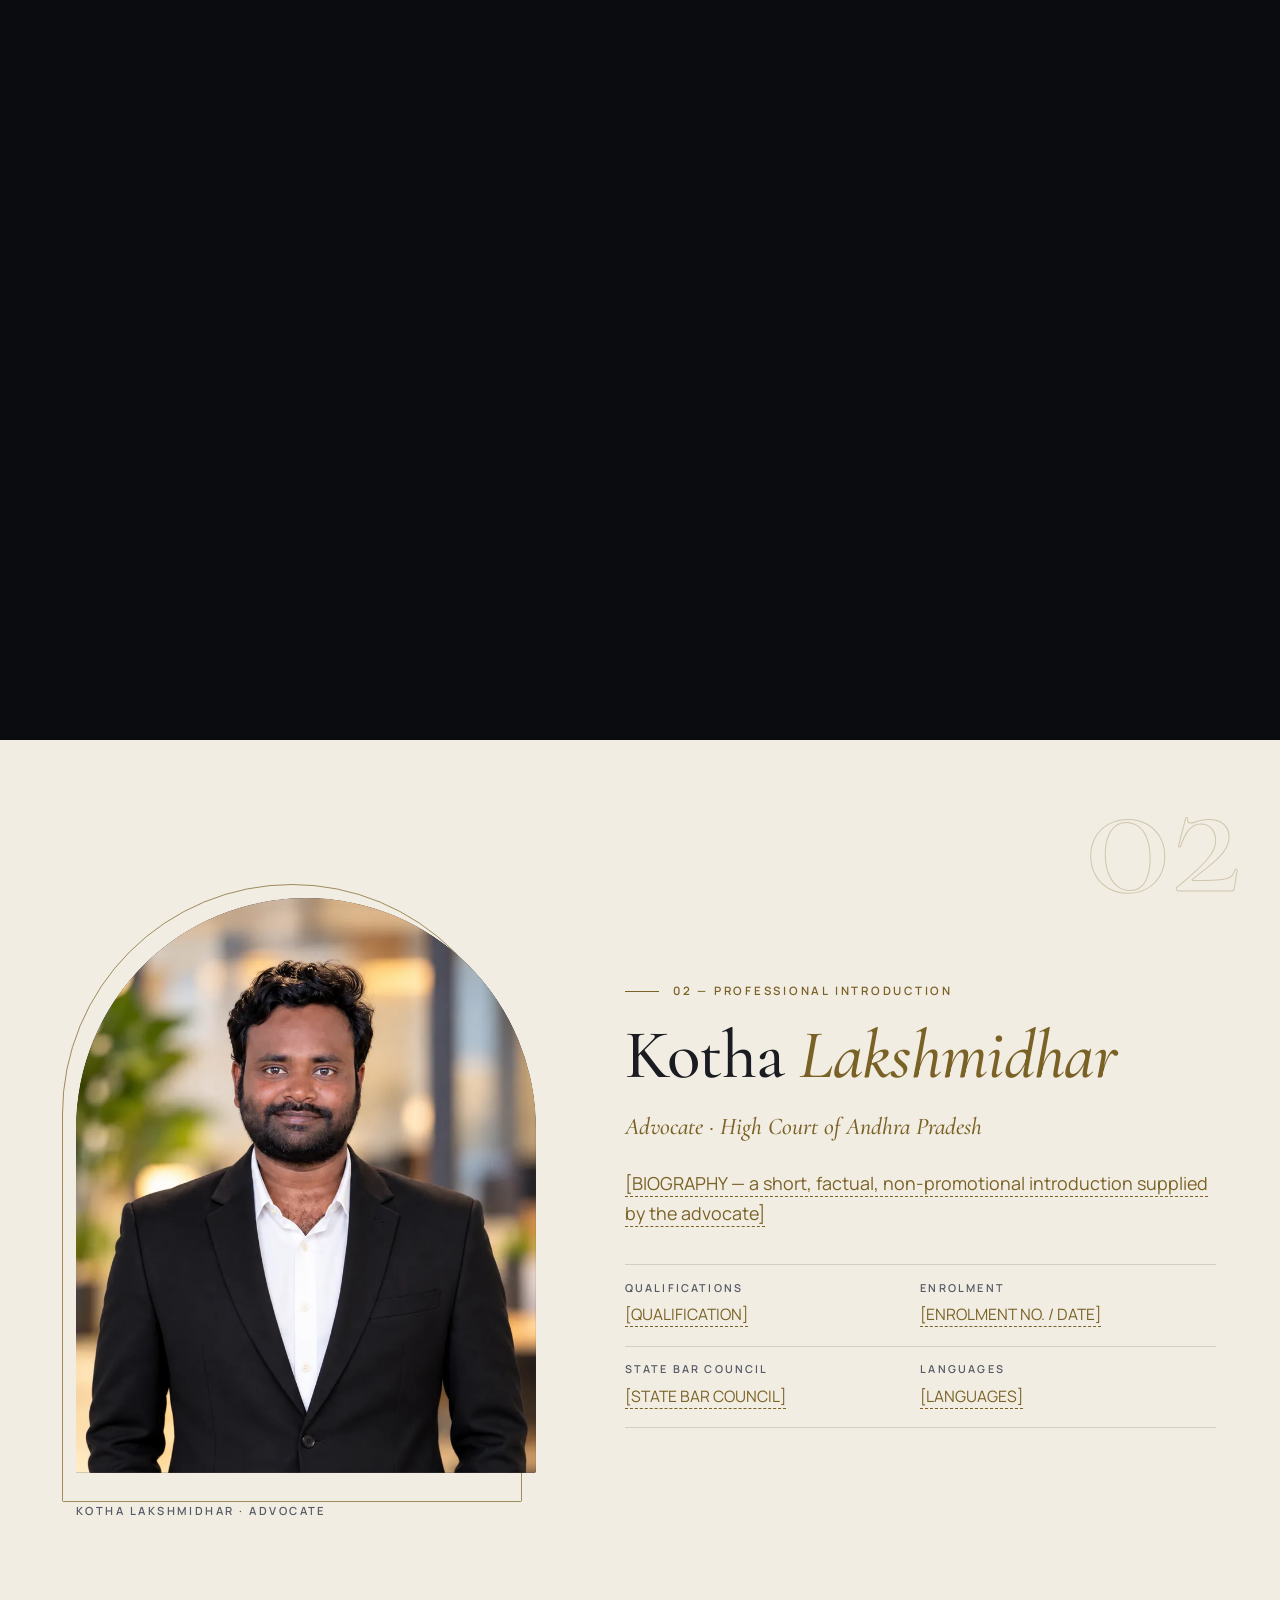
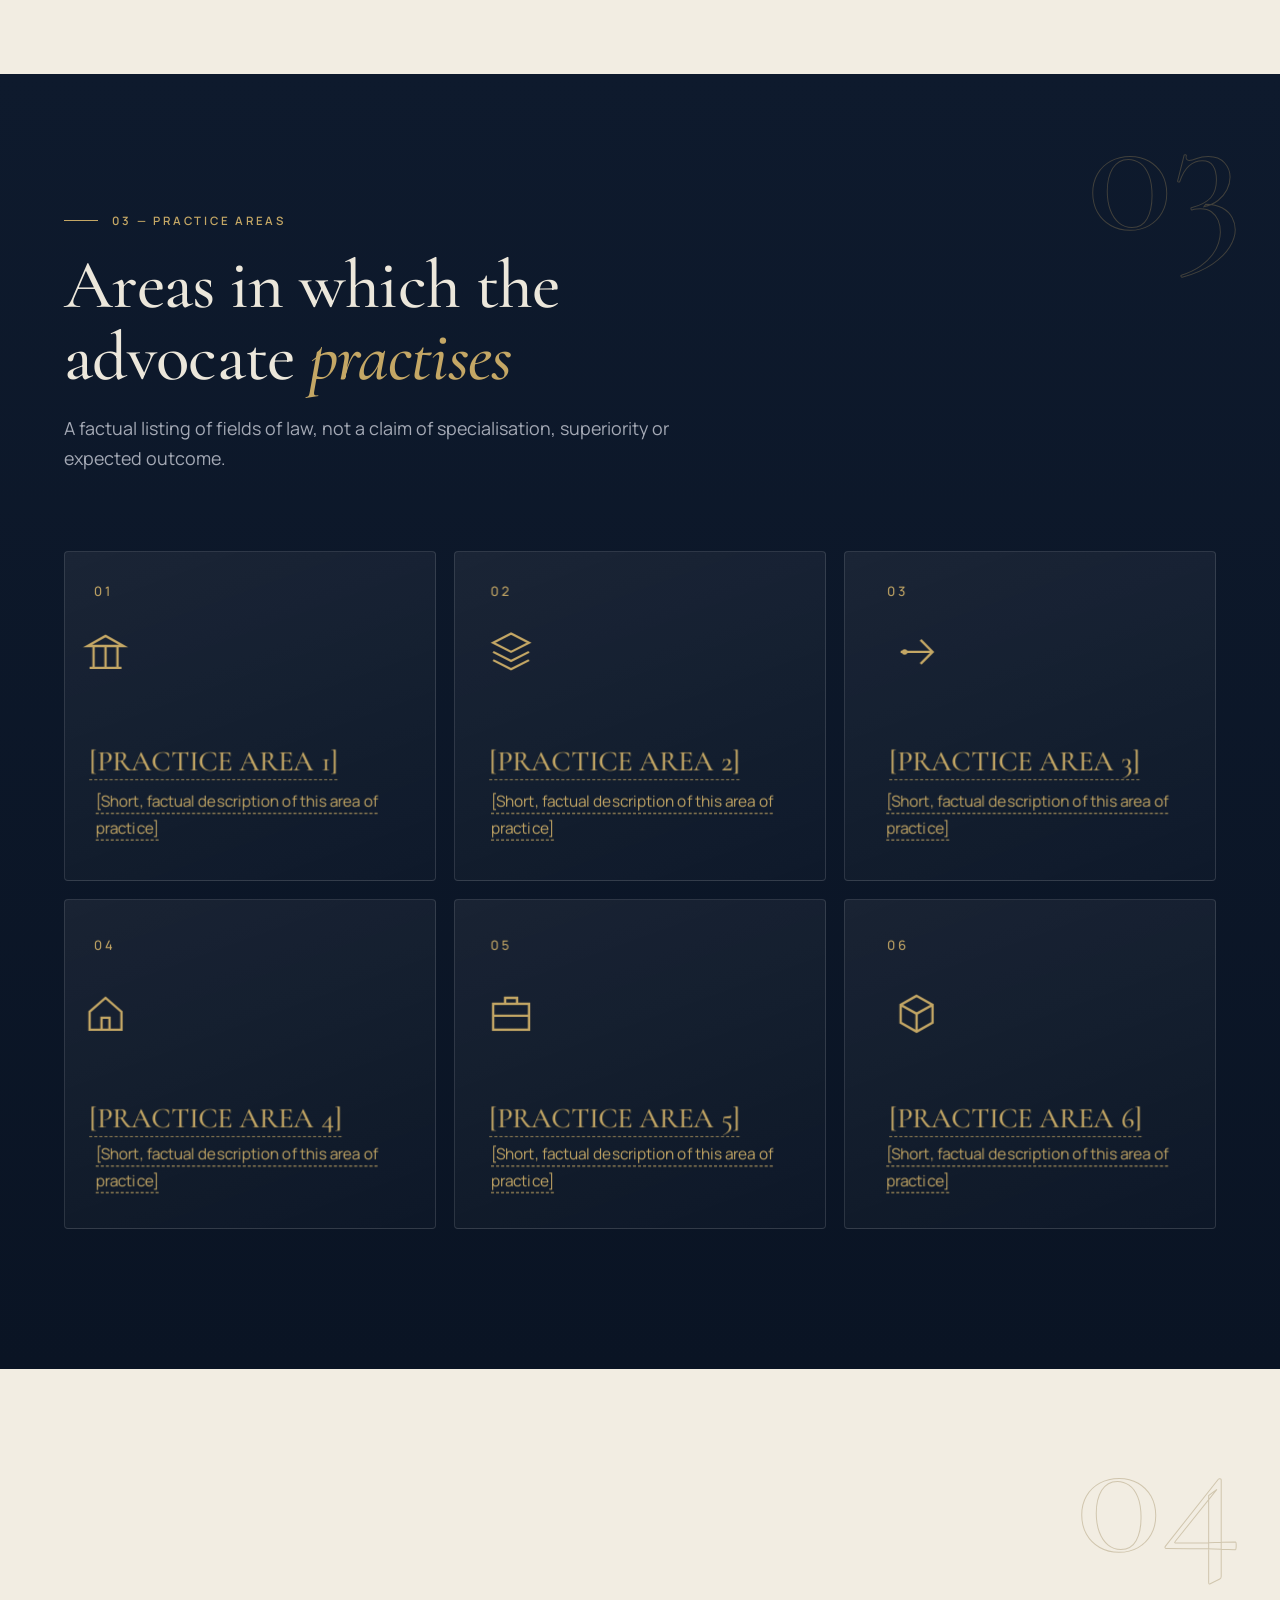
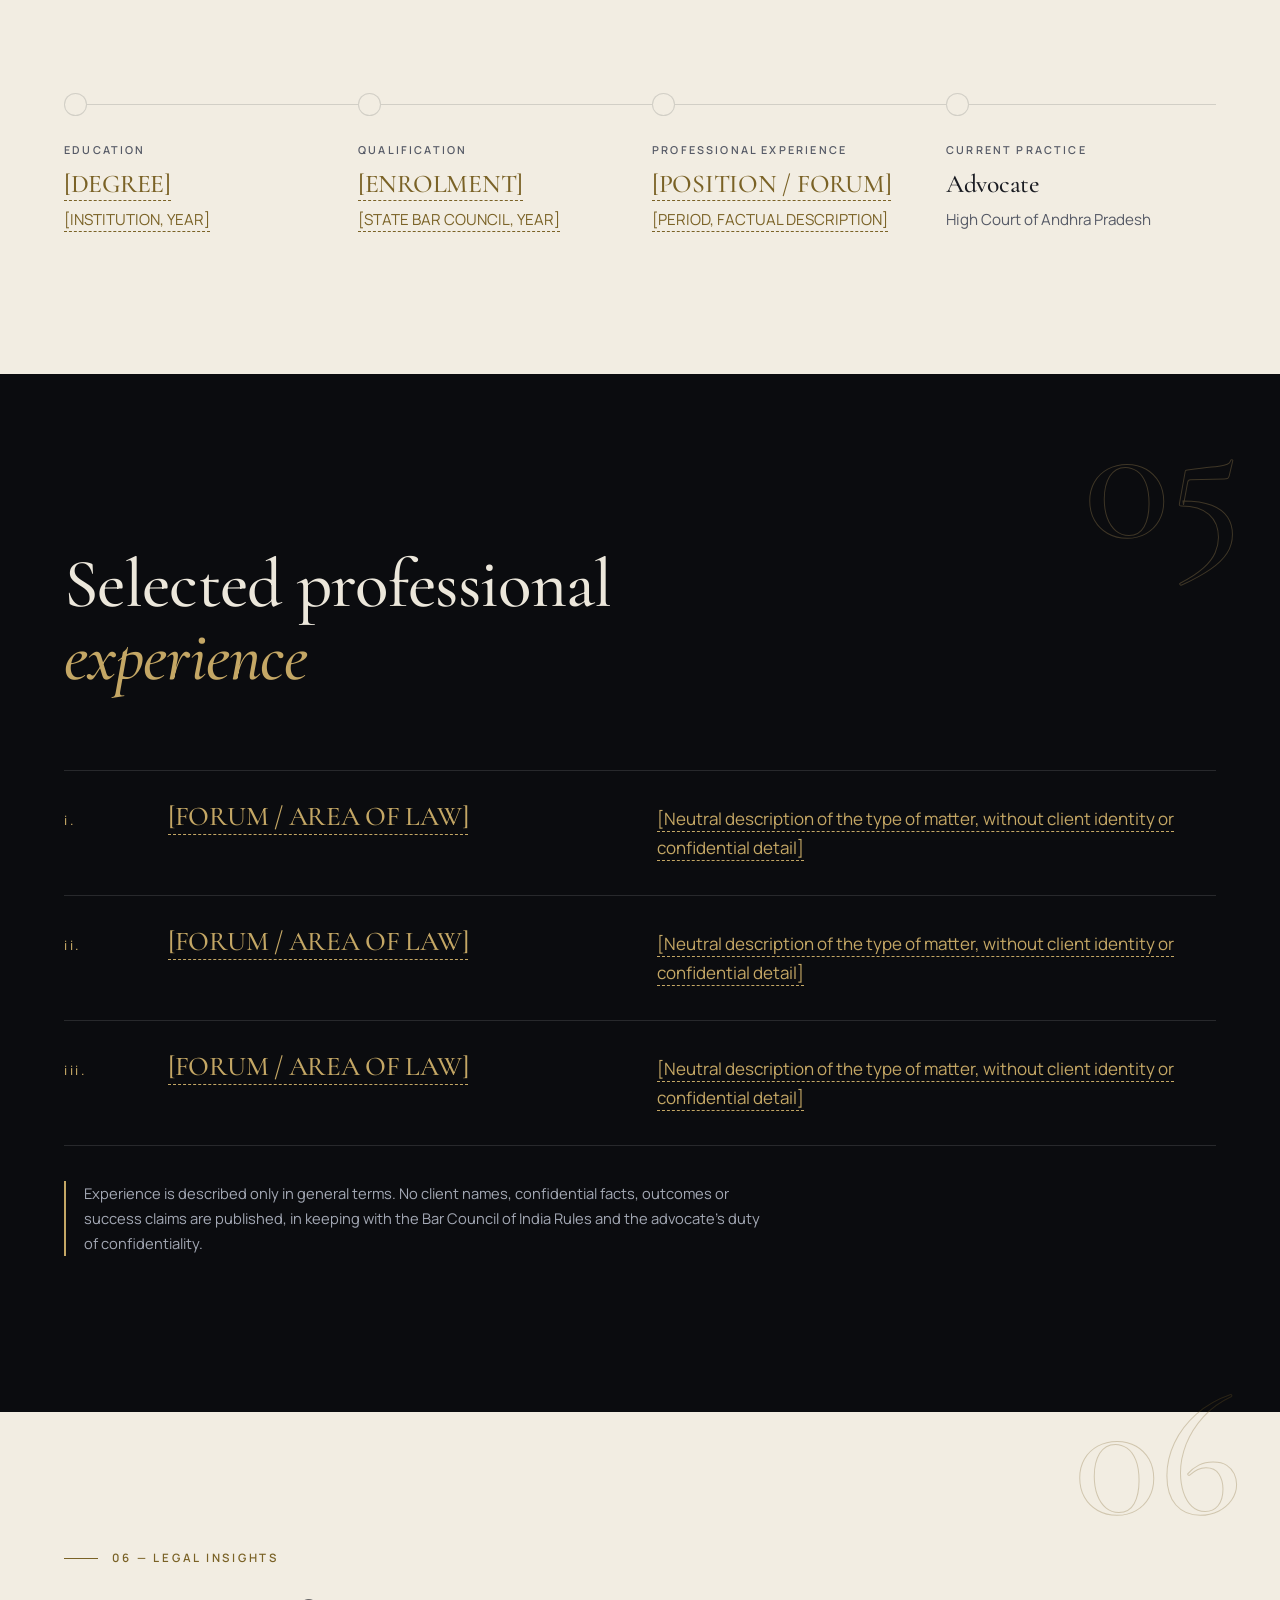
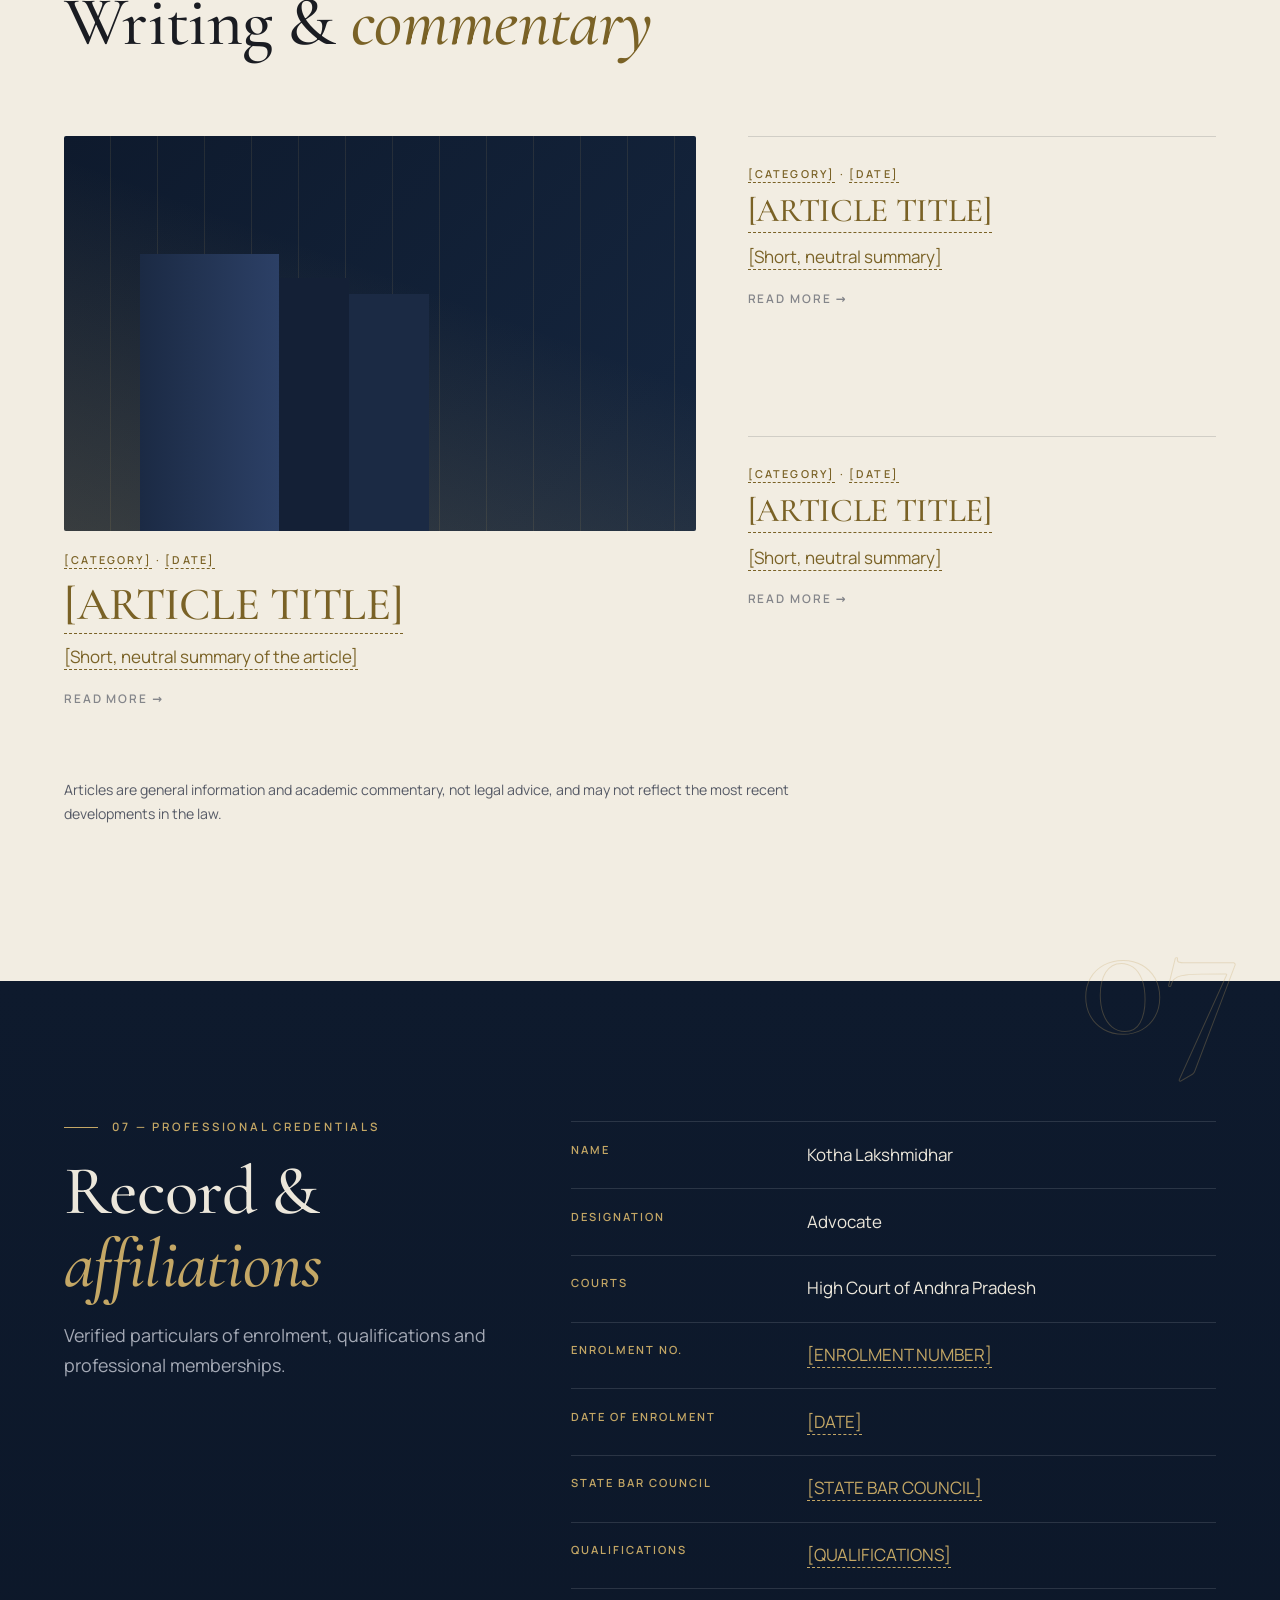
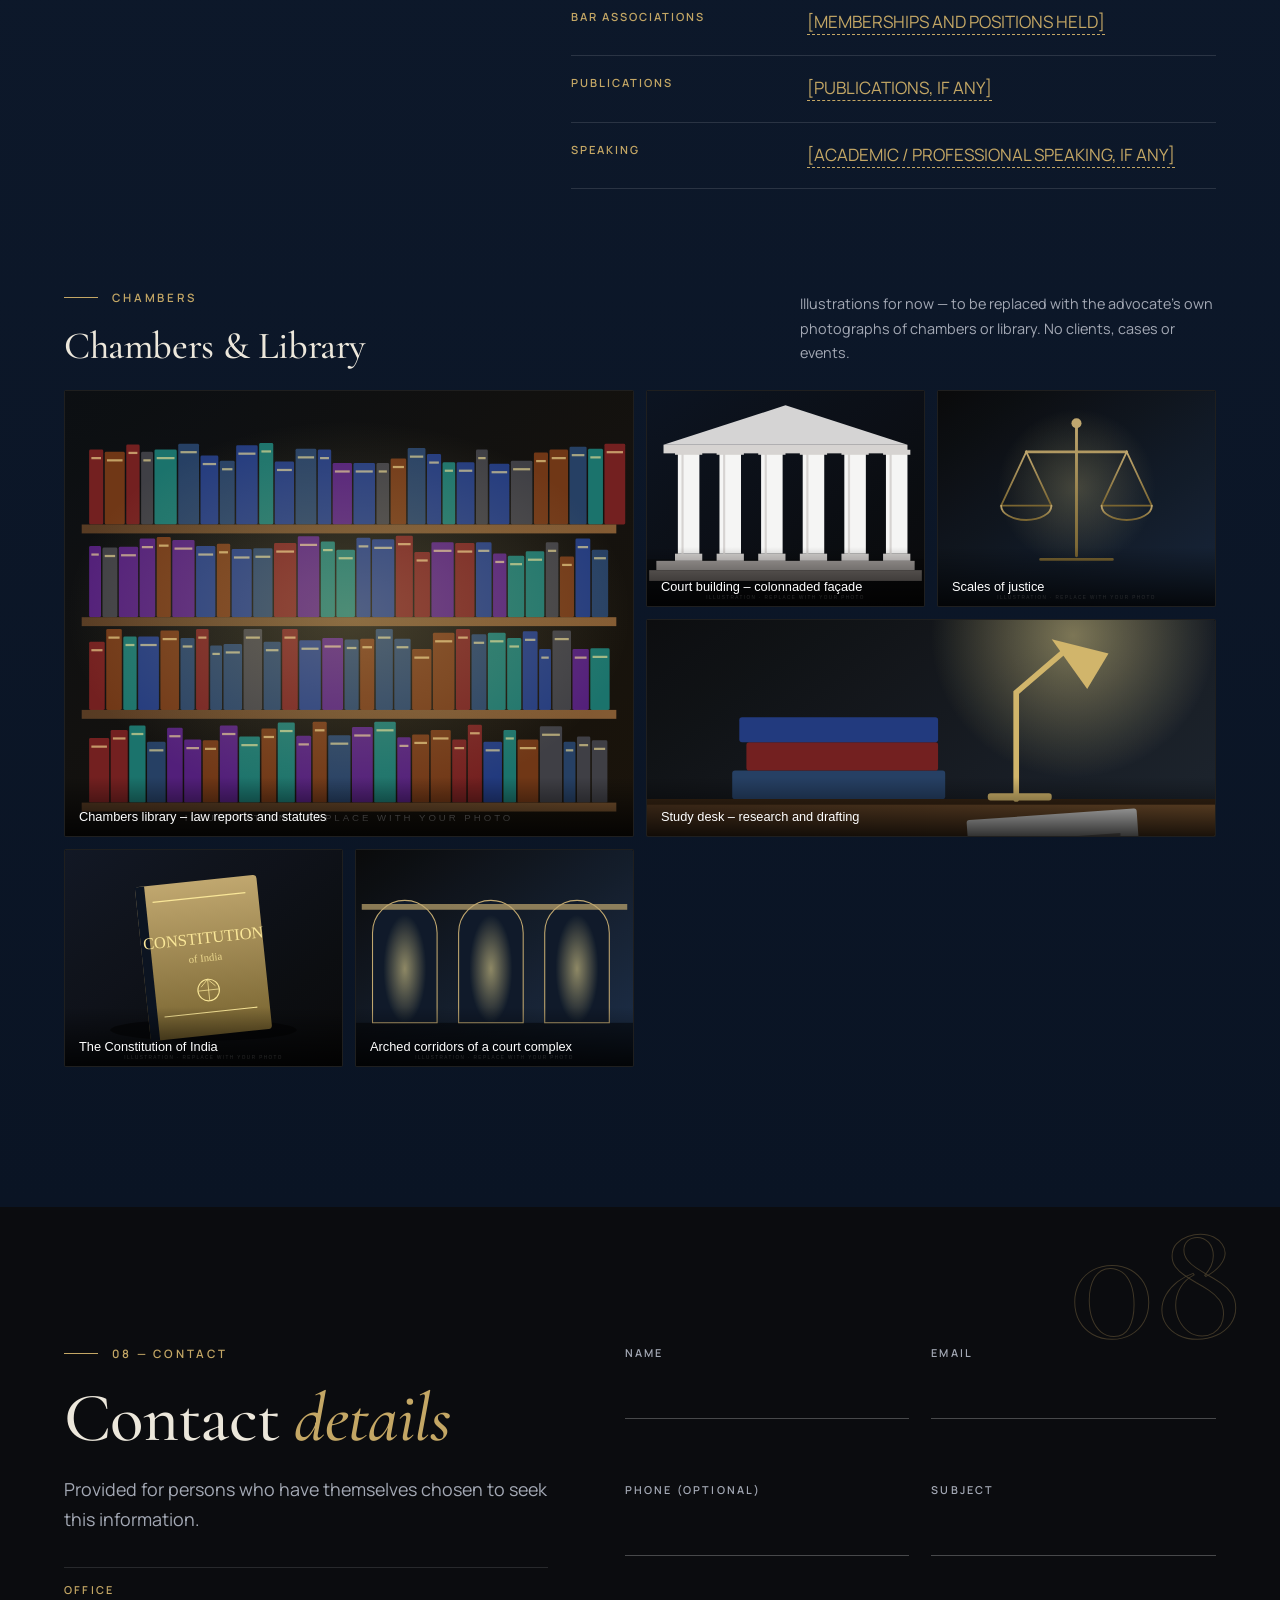
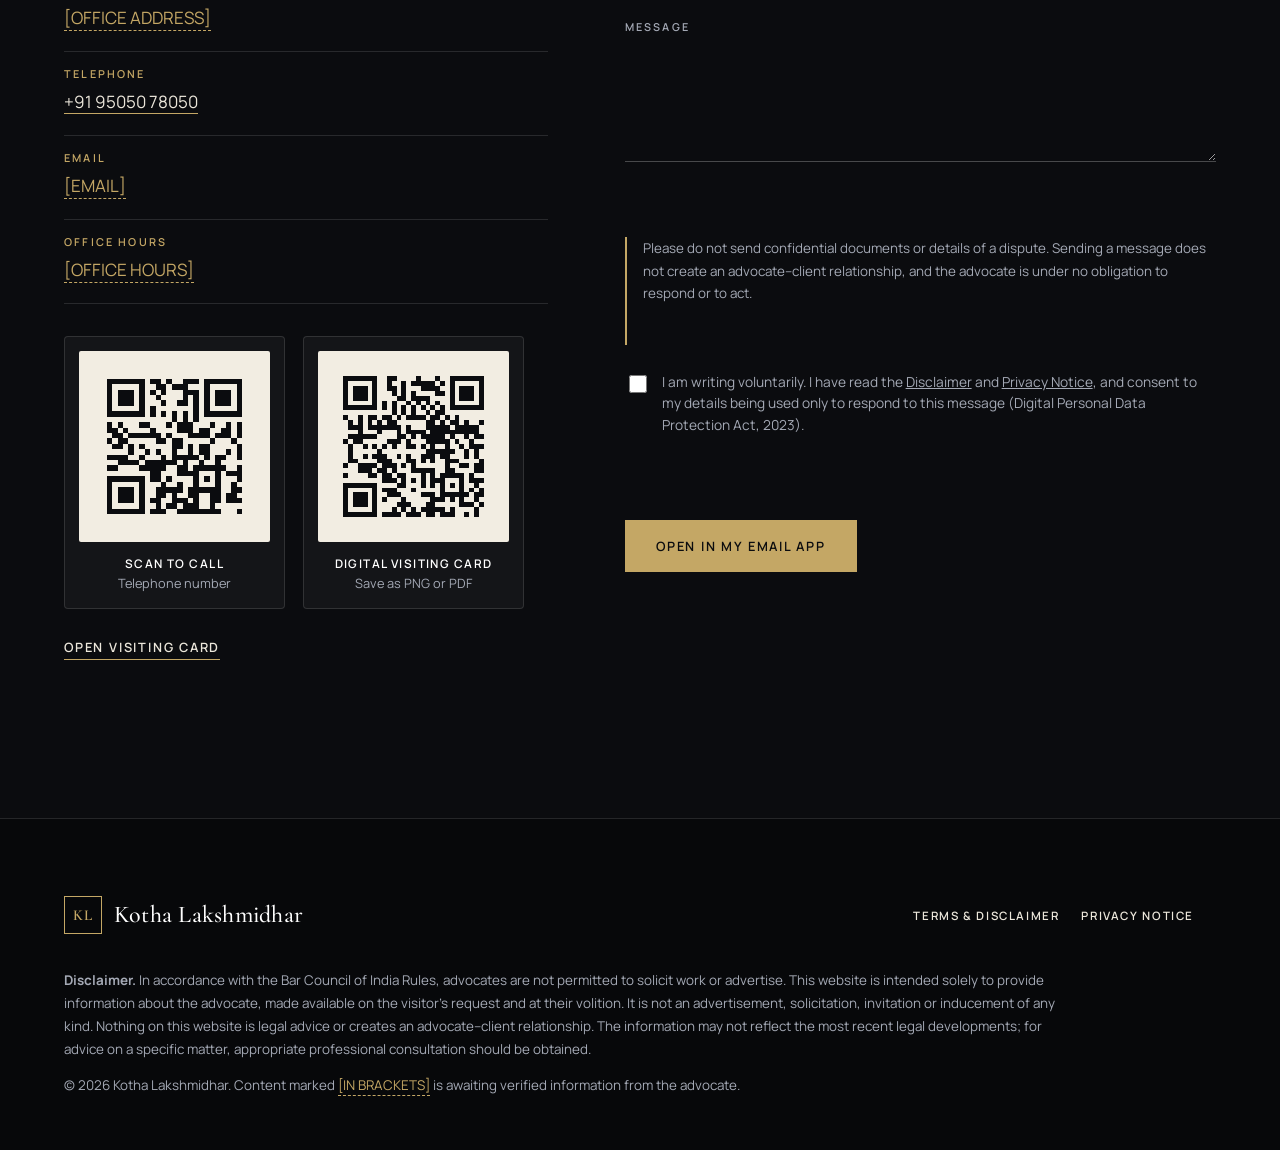
==== commit cef451de: "Card: show front and back side by side in a stack (remove 3D flip); isolate canvas draw errors Co-Au" ====
--- a/index.html
+++ b/index.html
@@ -12,7 +12,7 @@
 <link rel="icon" href="assets/favicon.svg" type="image/svg+xml">
 <link rel="preload" href="assets/fonts/cg-500.woff2" as="font" type="font/woff2" crossorigin>
 <link rel="preload" href="assets/fonts/manrope.woff2" as="font" type="font/woff2" crossorigin>
-<link rel="stylesheet" href="assets/style.css?v=5d998590">
+<link rel="stylesheet" href="assets/style.css?v=8b30a564">
 <script type="application/ld+json">{"@context":"https://schema.org","@type":"Person","name":"Kotha Lakshmidhar","jobTitle":"Advocate","image":"https://mandapatibhargava36-del.github.io/lakshmidhar.github.io/assets/portrait.jpg","url":"https://mandapatibhargava36-del.github.io/lakshmidhar.github.io/","telephone":"+919505078050"}</script>
 </head>
 <body><a class="skip" href="#main">Skip to content</a>
--- a/assets/style.css
+++ b/assets/style.css
@@ -275,21 +275,15 @@
 .cardpg .actions .btn{padding:1.05rem 1.5rem}
 @media print{.cardpg .actions{display:none}}
 
-/* card flip */
-.tabs{display:flex;gap:8px;margin-top:1.6rem}
-.tab{font:600 .74rem/1 var(--sans);letter-spacing:.16em;text-transform:uppercase;padding:.85rem 1.4rem;background:transparent;color:var(--mute);border:1px solid var(--ld);cursor:pointer;transition:all .3s}
-.tab[aria-pressed=true]{color:var(--ink);background:var(--gold);border-color:var(--gold)}
-.flipper{position:relative;aspect-ratio:7/4;transform-style:preserve-3d;transition:transform .9s var(--ease);cursor:pointer}
-.flipper.flipped{transform:rotateY(180deg)}
-.face{position:absolute;inset:0;width:100%;height:100%;backface-visibility:hidden;-webkit-backface-visibility:hidden}
-.face.bk{transform:rotateY(180deg)}
-.cardwrap{margin:1.4rem 0 1.4rem;perspective:1400px}
+/* card sides (front and back always visible) */
+.sides{display:grid;gap:30px;margin:2rem 0 1.4rem}
+.side{margin:0}
+.side figcaption{font:600 .72rem/1 var(--sans);letter-spacing:.22em;text-transform:uppercase;color:var(--gold);margin-bottom:.9rem}
+.face{display:block;width:100%;height:auto}
 .fnote[hidden],#map-link[hidden]{display:none}
-@media(prefers-reduced-motion:reduce){.flipper{transition:none}}
-.cardpg .fnote{margin:1.4rem 0 1.8rem}.cardpg .actions{margin-top:1.4rem}
-
 /* robustness: [hidden] must always win; download helpers */
 [hidden]{display:none!important}
 .actions.sm{margin-top:.9rem;gap:10px}.actions.sm .btn{padding:.8rem 1.1rem;font-size:.7rem}
 button.inl{background:none;border:0;padding:0;font:inherit;color:var(--gold);text-decoration:underline;cursor:pointer}
 #dl-status a{color:var(--gold)}
+.cardpg .fnote{margin:1.4rem 0 1.8rem}.cardpg .actions{margin-top:1.4rem}
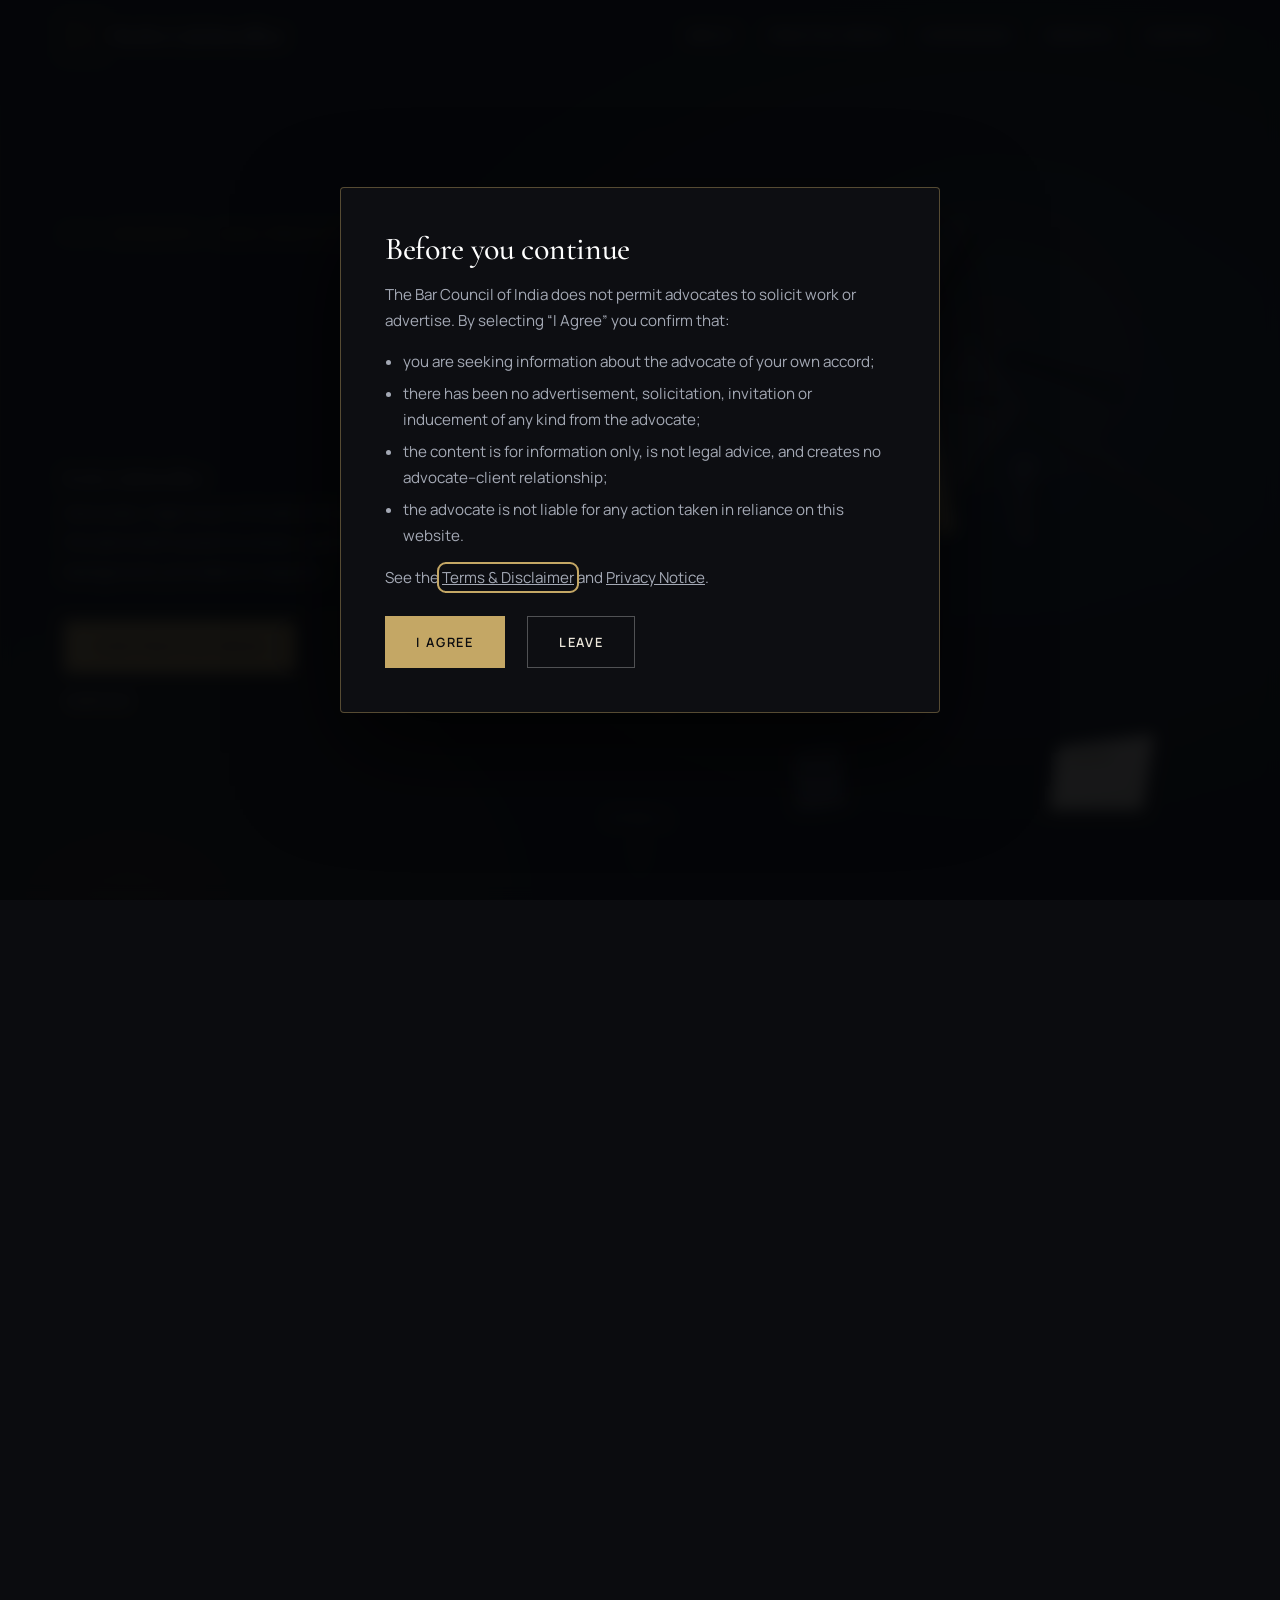
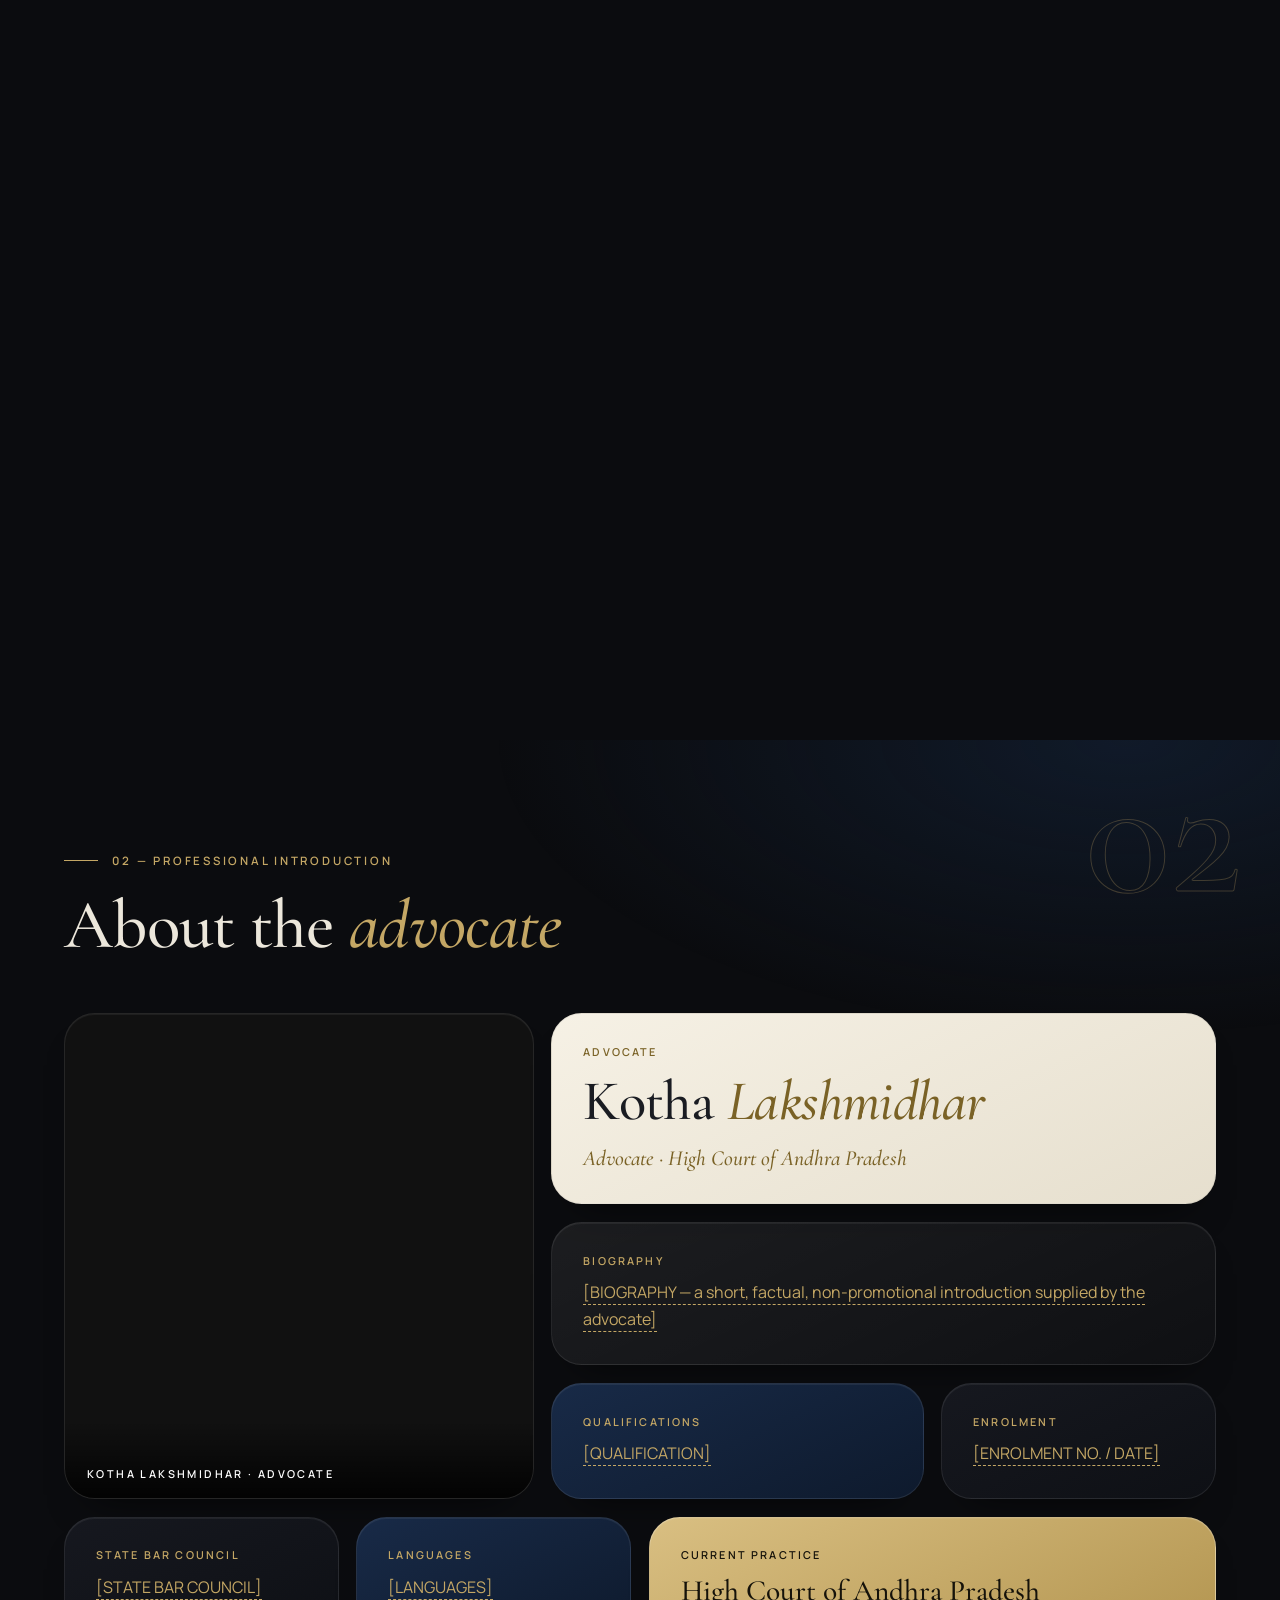
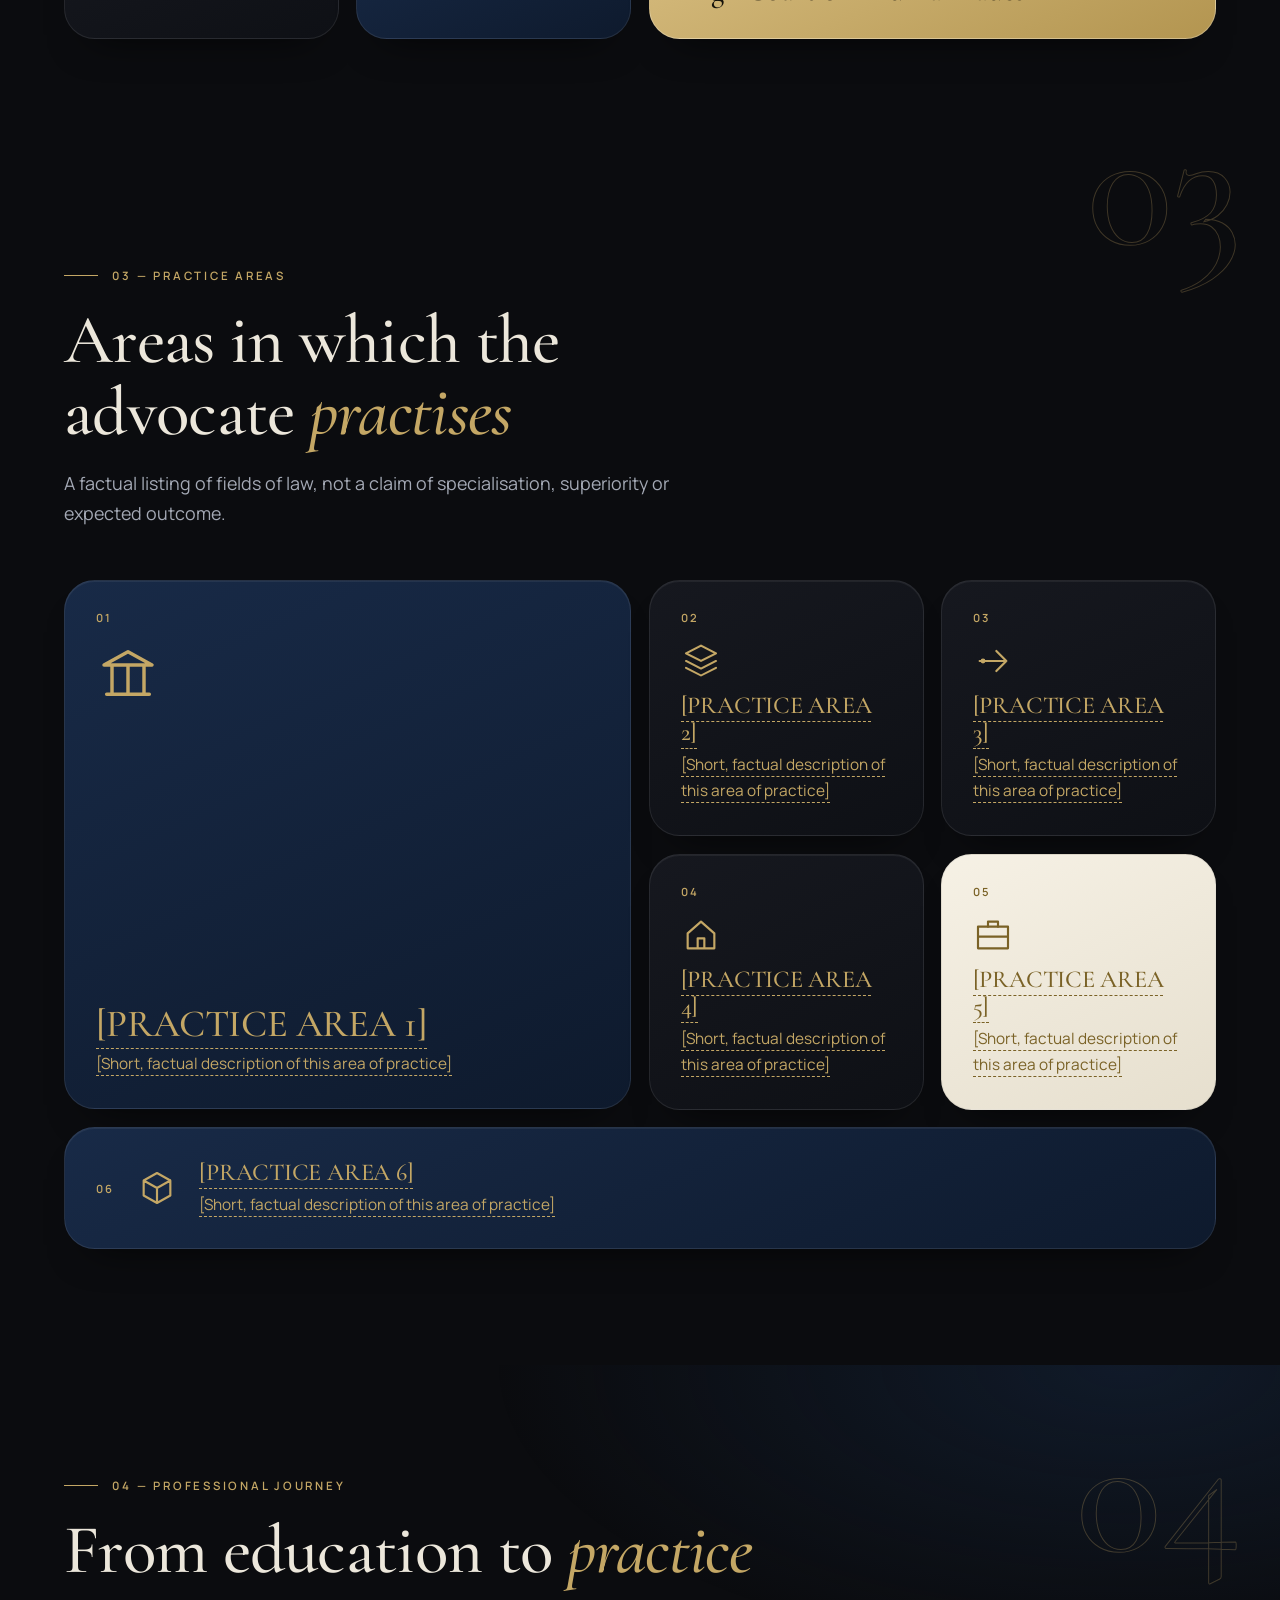
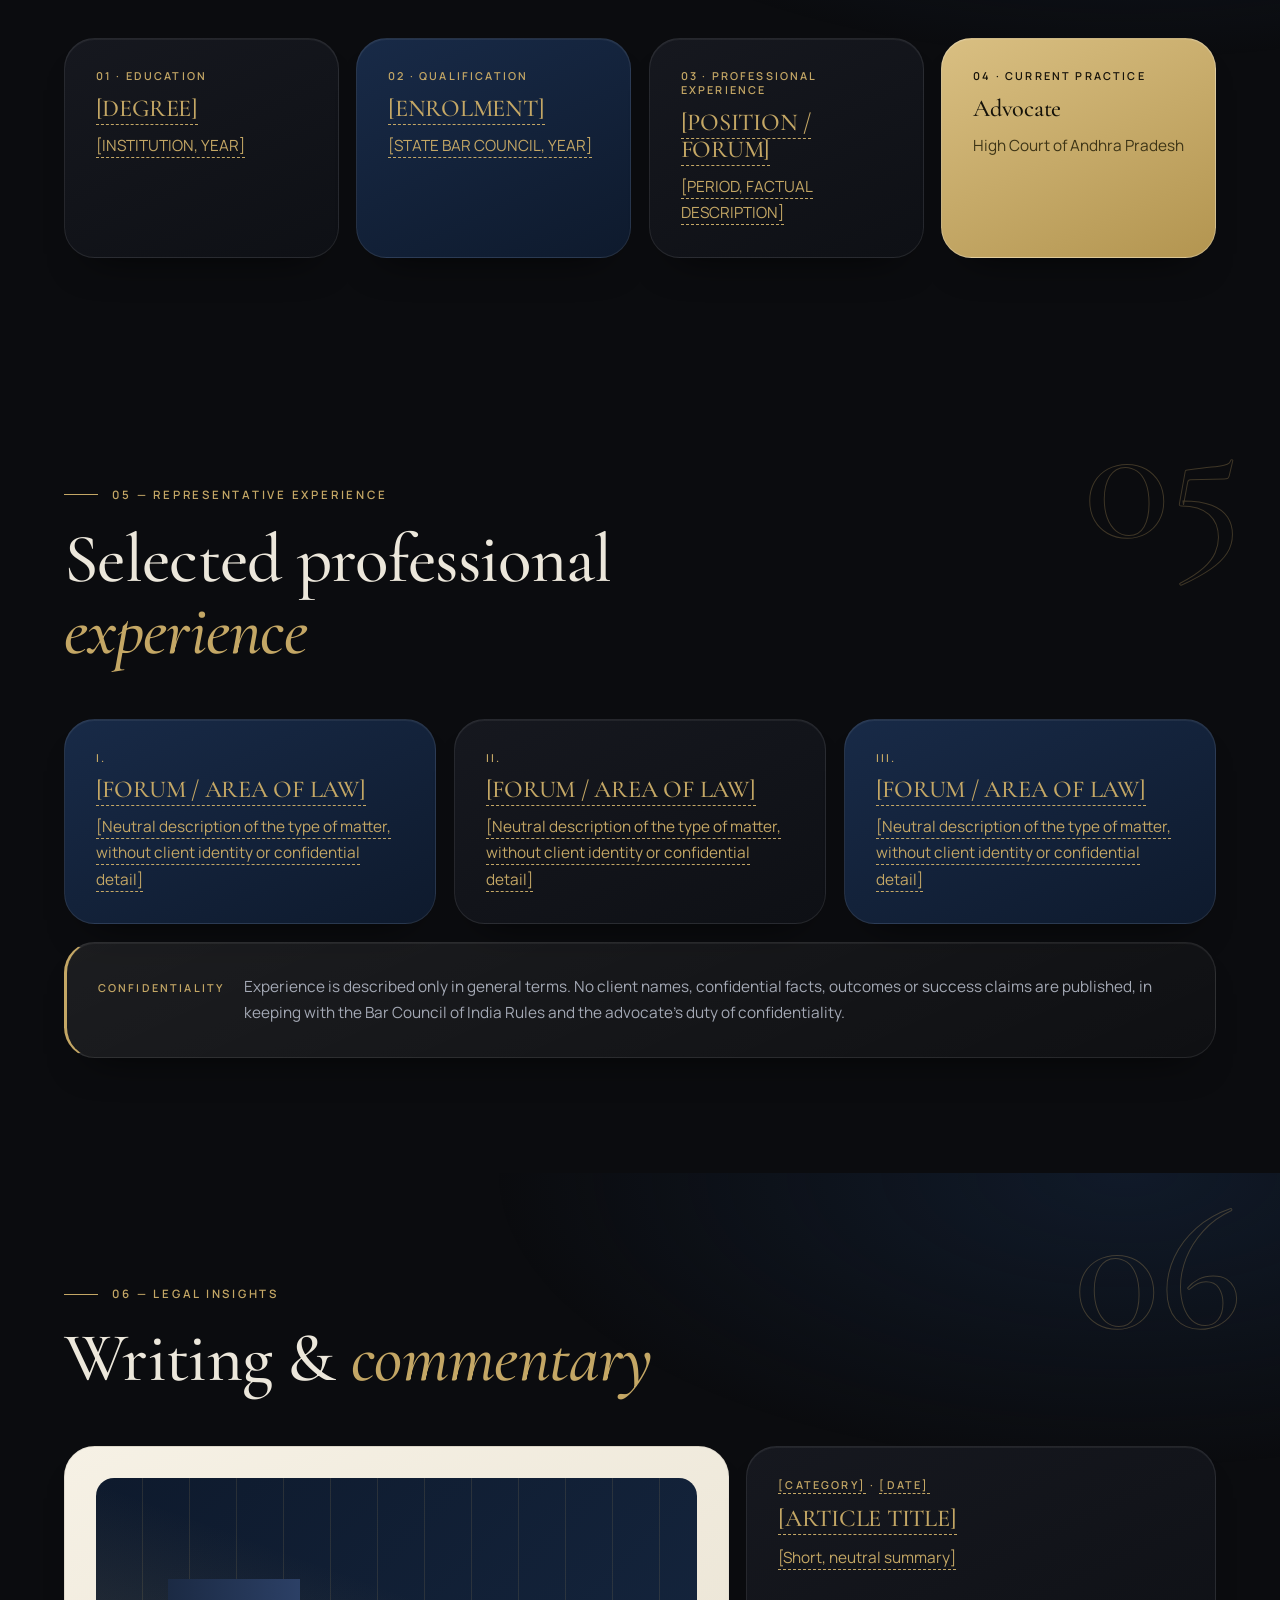
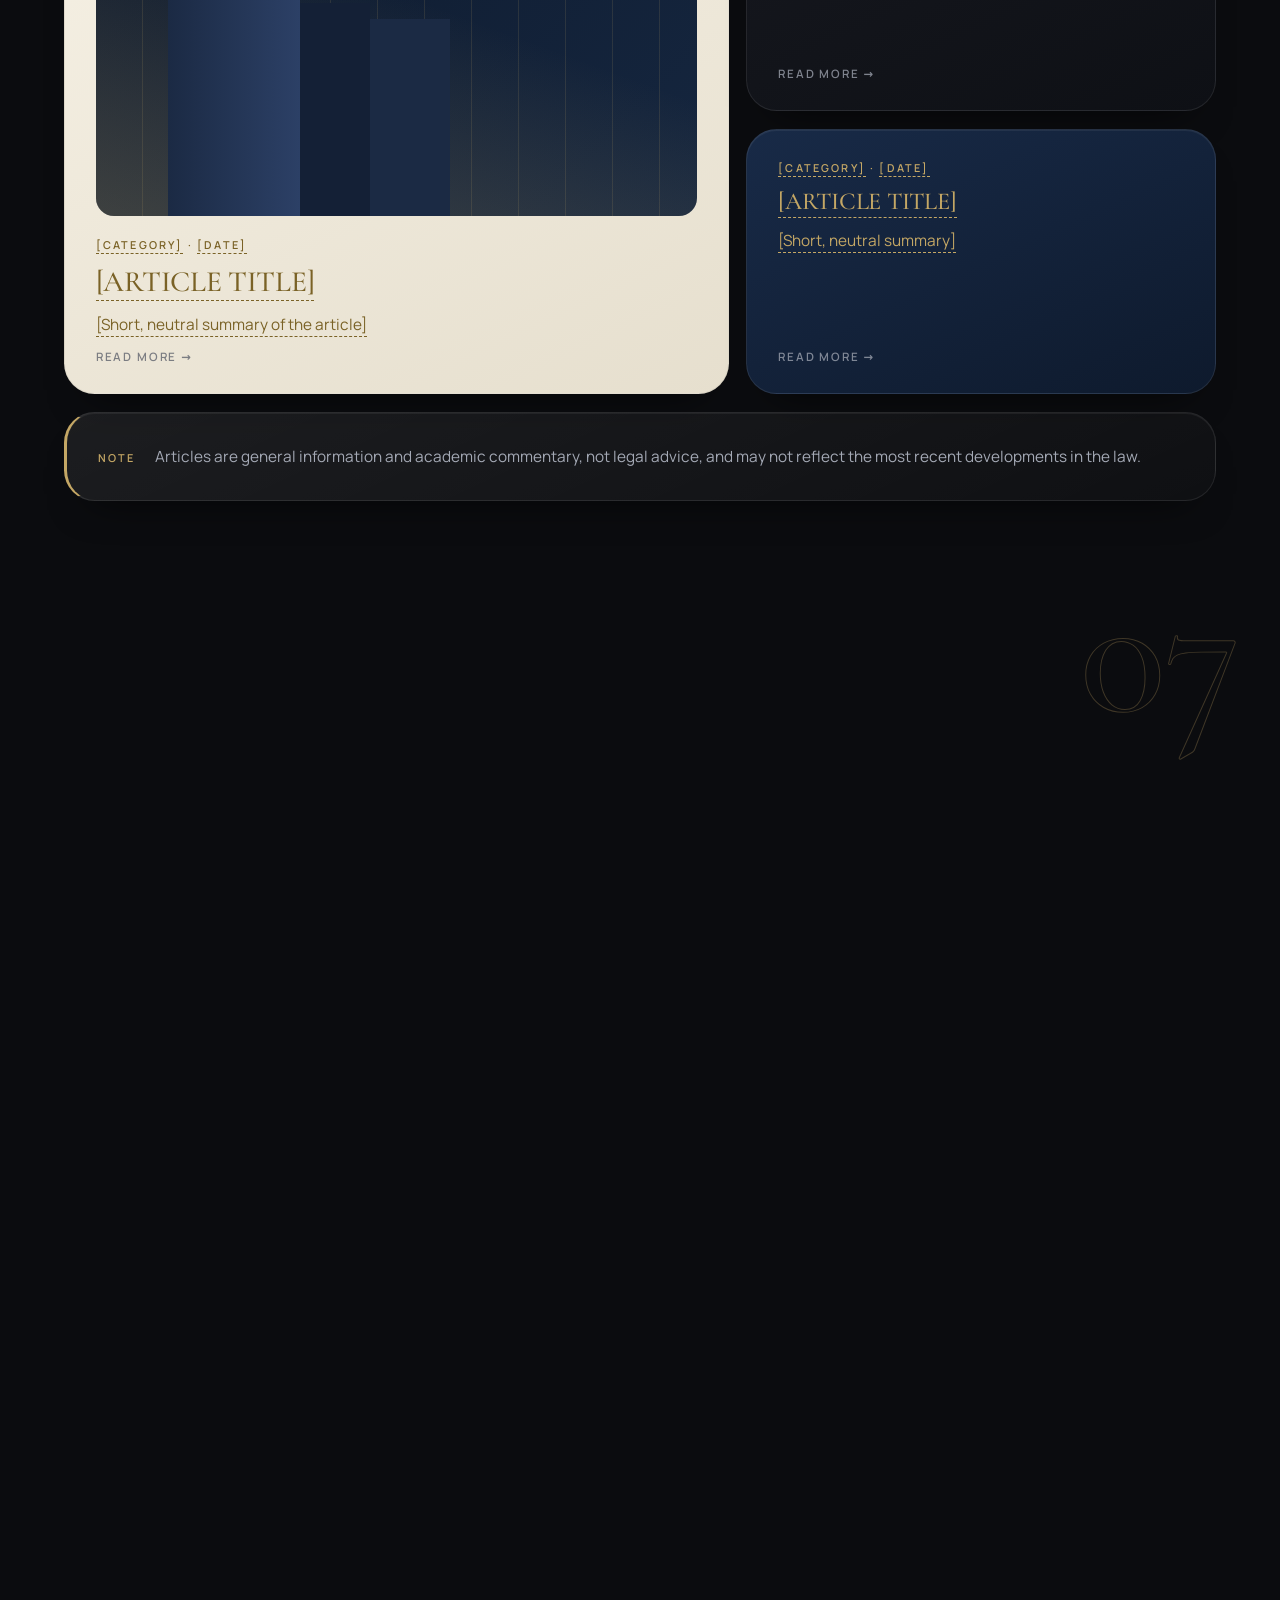
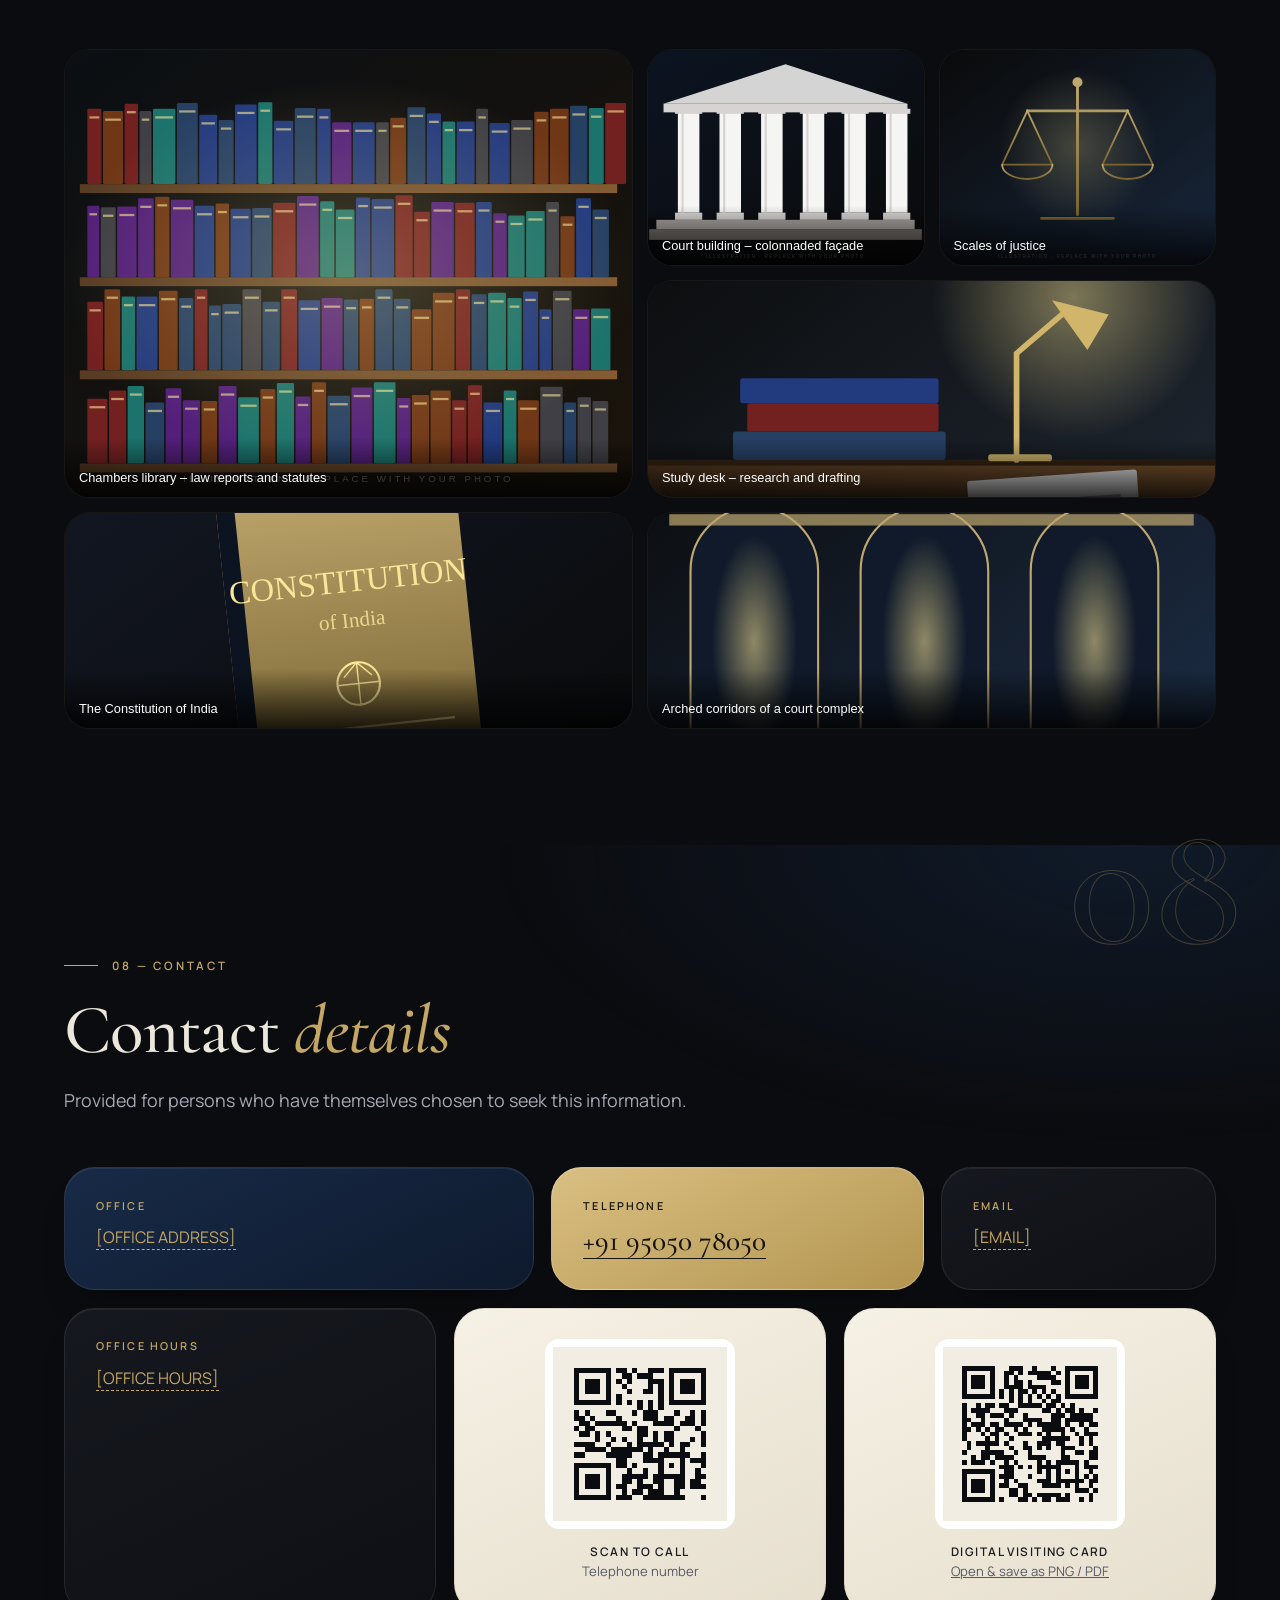
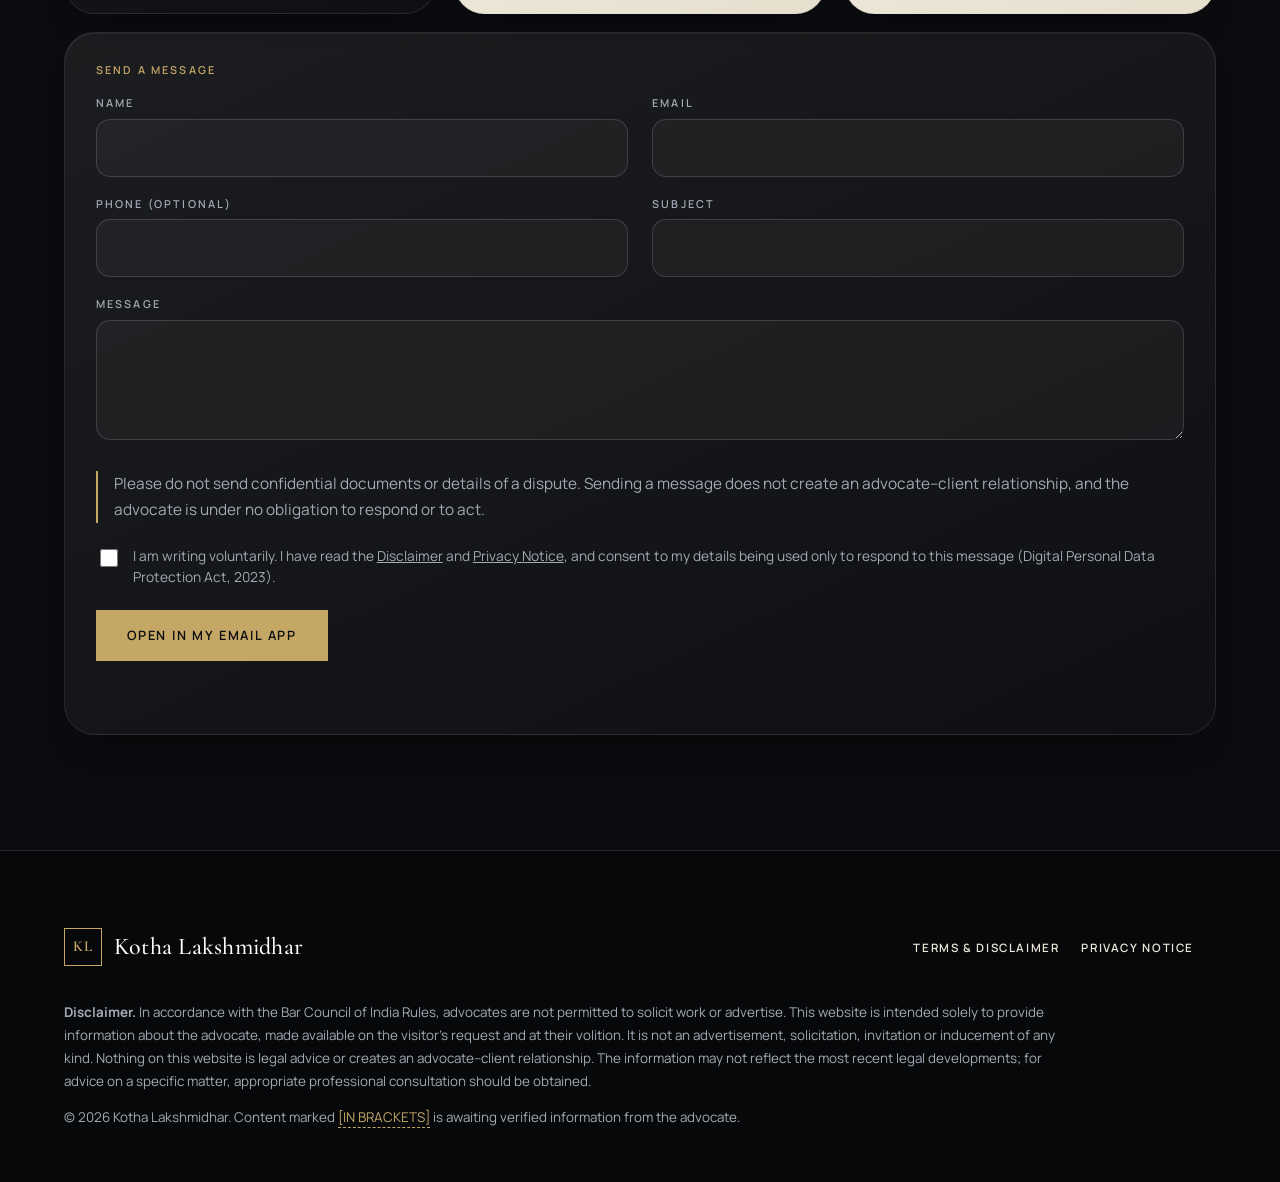
==== commit 76e6c224: "Bento grid redesign of content sections (profile, practice, journey, experience, insights, credentia" ====
--- a/index.html
+++ b/index.html
@@ -12,7 +12,7 @@
 <link rel="icon" href="assets/favicon.svg" type="image/svg+xml">
 <link rel="preload" href="assets/fonts/cg-500.woff2" as="font" type="font/woff2" crossorigin>
 <link rel="preload" href="assets/fonts/manrope.woff2" as="font" type="font/woff2" crossorigin>
-<link rel="stylesheet" href="assets/style.css?v=8b30a564">
+<link rel="stylesheet" href="assets/style.css?v=94332b08">
 <script type="application/ld+json">{"@context":"https://schema.org","@type":"Person","name":"Kotha Lakshmidhar","jobTitle":"Advocate","image":"https://mandapatibhargava36-del.github.io/lakshmidhar.github.io/assets/portrait.jpg","url":"https://mandapatibhargava36-del.github.io/lakshmidhar.github.io/","telephone":"+919505078050"}</script>
 </head>
 <body><a class="skip" href="#main">Skip to content</a>
@@ -47,55 +47,78 @@
 <div class="scene" id="scene" aria-hidden="true"><div class="scene-glow"></div><canvas class="dust" id="dust"></canvas><div class="world" id="world"></div></div></div>
 <div class="cue" aria-hidden="true">Scroll</div></div></section>
 
-<section id="about" class="s-ivory"><span class="idx" aria-hidden="true" data-par=".08">02</span><div class="wrap">
-<div class="profile"><figure class="portrait rv"><div class="mask"><picture><source type="image/webp" srcset="assets/portrait.webp"><img src="assets/portrait.jpg" width="800" height="1000" alt="Portrait of Kotha Lakshmidhar, Advocate" fetchpriority="low" decoding="async"></picture></div><figcaption>Kotha Lakshmidhar &middot; Advocate</figcaption></figure>
-<div><p class="eyebrow rv">02 — Professional Introduction</p>
-<h2 class="t rv">Kotha <em>Lakshmidhar</em></h2>
-<p class="role rv">Advocate &middot; High Court of Andhra Pradesh</p>
-<p class="lead mute rv"><span class="ph">[BIOGRAPHY — a short, factual, non-promotional introduction supplied by the advocate]</span></p>
-<dl class="facts rv"><div><dt>Qualifications</dt><dd><span class="ph">[QUALIFICATION]</span></dd></div><div><dt>Enrolment</dt><dd><span class="ph">[ENROLMENT NO. / DATE]</span></dd></div><div><dt>State Bar Council</dt><dd><span class="ph">[STATE BAR COUNCIL]</span></dd></div><div><dt>Languages</dt><dd><span class="ph">[LANGUAGES]</span></dd></div></dl>
-</div></div></div></section>
+<section id="about" class="sec"><span class="idx" aria-hidden="true" data-par=".08">02</span><div class="wrap">
+<div class="head"><p class="eyebrow rv">02 — Professional Introduction</p><h2 class="t rv">About the <em>advocate</em></h2></div>
+<div class="bento">
+<figure class="tile tp c5 r3 rv"><picture><source type="image/webp" srcset="assets/portrait.webp"><img src="assets/portrait.jpg" width="800" height="1000" alt="Portrait of Kotha Lakshmidhar, Advocate" decoding="async" loading="lazy"></picture><figcaption>Kotha Lakshmidhar &middot; Advocate</figcaption></figure>
+<div class="tile t-ivory c7 rv"><p class="k">Advocate</p><h3 class="big">Kotha <em>Lakshmidhar</em></h3><p class="role">Advocate &middot; High Court of Andhra Pradesh</p></div>
+<div class="tile t-glass c7 rv"><p class="k">Biography</p><p class="v"><span class="ph">[BIOGRAPHY — a short, factual, non-promotional introduction supplied by the advocate]</span></p></div>
+<div class="tile t-navy c4 rv"><p class="k">Qualifications</p><p class="v"><span class="ph">[QUALIFICATION]</span></p></div>
+<div class="tile t-ink c3 rv"><p class="k">Enrolment</p><p class="v"><span class="ph">[ENROLMENT NO. / DATE]</span></p></div>
+<div class="tile t-ink c3 rv"><p class="k">State Bar Council</p><p class="v"><span class="ph">[STATE BAR COUNCIL]</span></p></div>
+<div class="tile t-navy c3 rv"><p class="k">Languages</p><p class="v"><span class="ph">[LANGUAGES]</span></p></div>
+<div class="tile t-gold c6 rv"><p class="k">Current practice</p><p class="v big2">High Court of Andhra Pradesh</p></div>
+</div></div></section>
 
-<section id="practice" class="s-navy"><span class="idx" aria-hidden="true" data-par=".08">03</span><div class="wrap">
+<section id="practice" class="sec"><span class="idx" aria-hidden="true" data-par=".08">03</span><div class="wrap">
 <div class="head"><p class="eyebrow rv">03 — Practice Areas</p><h2 class="t rv">Areas in which the advocate <em>practises</em></h2><p class="lead mute rv">A factual listing of fields of law, not a claim of specialisation, superiority or expected outcome.</p></div>
-<div class="cards"><article class="card rv" data-tilt style="--d:0.0s"><span class="n">01</span><svg viewBox="0 0 24 24" aria-hidden="true"><path d="M4 20h16M6 20V9M12 20V9M18 20V9M3 9l9-5 9 5z"/></svg><h3><span class="ph">[PRACTICE AREA 1]</span></h3><p><span class="ph">[Short, factual description of this area of practice]</span></p></article><article class="card rv" data-tilt style="--d:0.08s"><span class="n">02</span><svg viewBox="0 0 24 24" aria-hidden="true"><path d="M12 3l9 5-9 5-9-5zM3 13l9 5 9-5M3 17.5l9 5 9-5" transform="scale(1 .92)"/></svg><h3><span class="ph">[PRACTICE AREA 2]</span></h3><p><span class="ph">[Short, factual description of this area of practice]</span></p></article><article class="card rv" data-tilt style="--d:0.16s"><span class="n">03</span><svg viewBox="0 0 24 24" aria-hidden="true"><path d="M4 12h16M14 6l6 6-6 6"/><circle cx="6" cy="12" r="0.8"/></svg><h3><span class="ph">[PRACTICE AREA 3]</span></h3><p><span class="ph">[Short, factual description of this area of practice]</span></p></article><article class="card rv" data-tilt style="--d:0.0s"><span class="n">04</span><svg viewBox="0 0 24 24" aria-hidden="true"><path d="M4 11l8-7 8 7v9H4zM10 20v-6h4v6"/></svg><h3><span class="ph">[PRACTICE AREA 4]</span></h3><p><span class="ph">[Short, factual description of this area of practice]</span></p></article><article class="card rv" data-tilt style="--d:0.08s"><span class="n">05</span><svg viewBox="0 0 24 24" aria-hidden="true"><rect x="3" y="7" width="18" height="13"/><path d="M9 7V4h6v3M3 13h18"/></svg><h3><span class="ph">[PRACTICE AREA 5]</span></h3><p><span class="ph">[Short, factual description of this area of practice]</span></p></article><article class="card rv" data-tilt style="--d:0.16s"><span class="n">06</span><svg viewBox="0 0 24 24" aria-hidden="true"><path d="M12 3l8 4.5v9L12 21l-8-4.5v-9zM12 12l8-4.5M12 12v9M12 12L4 7.5"/></svg><h3><span class="ph">[PRACTICE AREA 6]</span></h3><p><span class="ph">[Short, factual description of this area of practice]</span></p></article></div></div></section>
+<div class="bento"><article class="tile t-navy c6 r2 feat pa rv" data-tilt><span class="n">01</span><svg viewBox="0 0 24 24" aria-hidden="true"><path d="M4 20h16M6 20V9M12 20V9M18 20V9M3 9l9-5 9 5z"/></svg><div><h3><span class="ph">[PRACTICE AREA 1]</span></h3><p><span class="ph">[Short, factual description of this area of practice]</span></p></div></article><article class="tile t-ink c3 pa rv" data-tilt><span class="n">02</span><svg viewBox="0 0 24 24" aria-hidden="true"><path d="M12 3l9 5-9 5-9-5zM3 13l9 5 9-5M3 17.5l9 5 9-5" transform="scale(1 .92)"/></svg><div><h3><span class="ph">[PRACTICE AREA 2]</span></h3><p><span class="ph">[Short, factual description of this area of practice]</span></p></div></article><article class="tile t-ink c3 pa rv" data-tilt><span class="n">03</span><svg viewBox="0 0 24 24" aria-hidden="true"><path d="M4 12h16M14 6l6 6-6 6"/><circle cx="6" cy="12" r="0.8"/></svg><div><h3><span class="ph">[PRACTICE AREA 3]</span></h3><p><span class="ph">[Short, factual description of this area of practice]</span></p></div></article><article class="tile t-ink c3 pa rv" data-tilt><span class="n">04</span><svg viewBox="0 0 24 24" aria-hidden="true"><path d="M4 11l8-7 8 7v9H4zM10 20v-6h4v6"/></svg><div><h3><span class="ph">[PRACTICE AREA 4]</span></h3><p><span class="ph">[Short, factual description of this area of practice]</span></p></div></article><article class="tile t-ivory c3 pa rv" data-tilt><span class="n">05</span><svg viewBox="0 0 24 24" aria-hidden="true"><rect x="3" y="7" width="18" height="13"/><path d="M9 7V4h6v3M3 13h18"/></svg><div><h3><span class="ph">[PRACTICE AREA 5]</span></h3><p><span class="ph">[Short, factual description of this area of practice]</span></p></div></article><article class="tile t-navy c12 wide pa rv" data-tilt><span class="n">06</span><svg viewBox="0 0 24 24" aria-hidden="true"><path d="M12 3l8 4.5v9L12 21l-8-4.5v-9zM12 12l8-4.5M12 12v9M12 12L4 7.5"/></svg><div><h3><span class="ph">[PRACTICE AREA 6]</span></h3><p><span class="ph">[Short, factual description of this area of practice]</span></p></div></article></div></div></section>
 
-<section id="journey" class="s-ivory"><span class="idx" aria-hidden="true" data-par=".08">04</span><div class="wrap">
+<section id="journey" class="sec"><span class="idx" aria-hidden="true" data-par=".08">04</span><div class="wrap">
 <div class="head"><p class="eyebrow rv">04 — Professional Journey</p><h2 class="t rv">From education to <em>practice</em></h2></div>
-<ol class="tl" id="tl">
-<li><p class="k">Education</p><h3><span class="ph">[DEGREE]</span></h3><p><span class="ph">[INSTITUTION, YEAR]</span></p></li>
-<li><p class="k">Qualification</p><h3><span class="ph">[ENROLMENT]</span></h3><p><span class="ph">[STATE BAR COUNCIL, YEAR]</span></p></li>
-<li><p class="k">Professional Experience</p><h3><span class="ph">[POSITION / FORUM]</span></h3><p><span class="ph">[PERIOD, FACTUAL DESCRIPTION]</span></p></li>
-<li><p class="k">Current Practice</p><h3>Advocate</h3><p>High Court of Andhra Pradesh</p></li></ol></div></section>
+<ol class="tl bento" id="tl">
+<li class="tile t-ink c3 rv"><p class="k">01 · Education</p><h3><span class="ph">[DEGREE]</span></h3><p><span class="ph">[INSTITUTION, YEAR]</span></p></li>
+<li class="tile t-navy c3 rv"><p class="k">02 · Qualification</p><h3><span class="ph">[ENROLMENT]</span></h3><p><span class="ph">[STATE BAR COUNCIL, YEAR]</span></p></li>
+<li class="tile t-ink c3 rv"><p class="k">03 · Professional Experience</p><h3><span class="ph">[POSITION / FORUM]</span></h3><p><span class="ph">[PERIOD, FACTUAL DESCRIPTION]</span></p></li>
+<li class="tile t-gold c3 rv"><p class="k">04 · Current Practice</p><h3>Advocate</h3><p>High Court of Andhra Pradesh</p></li></ol></div></section>
 
-<section id="experience" class="s-ink"><span class="idx" aria-hidden="true" data-par=".08">05</span><div class="wrap">
+<section id="experience" class="sec"><span class="idx" aria-hidden="true" data-par=".08">05</span><div class="wrap">
 <div class="head"><p class="eyebrow rv">05 — Representative Experience</p><h2 class="t rv">Selected professional <em>experience</em></h2></div>
-<div class="rows">
-<div class="row rv"><span class="n">i.</span><h3><span class="ph">[FORUM / AREA OF LAW]</span></h3><p><span class="ph">[Neutral description of the type of matter, without client identity or confidential detail]</span></p></div>
-<div class="row rv"><span class="n">ii.</span><h3><span class="ph">[FORUM / AREA OF LAW]</span></h3><p><span class="ph">[Neutral description of the type of matter, without client identity or confidential detail]</span></p></div>
-<div class="row rv"><span class="n">iii.</span><h3><span class="ph">[FORUM / AREA OF LAW]</span></h3><p><span class="ph">[Neutral description of the type of matter, without client identity or confidential detail]</span></p></div></div>
-<p class="note rv">Experience is described only in general terms. No client names, confidential facts, outcomes or success claims are published, in keeping with the Bar Council of India Rules and the advocate’s duty of confidentiality.</p></div></section>
+<div class="bento">
+<div class="tile t-navy c4 m2 rv"><p class="k">i.</p><h3><span class="ph">[FORUM / AREA OF LAW]</span></h3><p><span class="ph">[Neutral description of the type of matter, without client identity or confidential detail]</span></p></div>
+<div class="tile t-ink c4 m2 rv"><p class="k">ii.</p><h3><span class="ph">[FORUM / AREA OF LAW]</span></h3><p><span class="ph">[Neutral description of the type of matter, without client identity or confidential detail]</span></p></div>
+<div class="tile t-navy c4 m2 rv"><p class="k">iii.</p><h3><span class="ph">[FORUM / AREA OF LAW]</span></h3><p><span class="ph">[Neutral description of the type of matter, without client identity or confidential detail]</span></p></div>
+<div class="tile t-glass c12 note-t rv"><p class="k">Confidentiality</p><p>Experience is described only in general terms. No client names, confidential facts, outcomes or success claims are published, in keeping with the Bar Council of India Rules and the advocate’s duty of confidentiality.</p></div>
+</div></div></section>
 
-<section id="insights" class="s-ivory"><span class="idx" aria-hidden="true" data-par=".08">06</span><div class="wrap">
+<section id="insights" class="sec"><span class="idx" aria-hidden="true" data-par=".08">06</span><div class="wrap">
 <div class="head"><p class="eyebrow rv">06 — Legal Insights</p><h2 class="t rv">Writing &amp; <em>commentary</em></h2></div>
-<div class="mag">
-<article class="art feat rv"><div class="thumb" aria-hidden="true"></div><p class="meta"><span class="ph">[CATEGORY]</span> &middot; <span class="ph">[DATE]</span></p><h3><span class="ph">[ARTICLE TITLE]</span></h3><p><span class="ph">[Short, neutral summary of the article]</span></p><span class="more" aria-disabled="true">Read more &rarr;</span></article>
-<article class="art rv"><p class="meta"><span class="ph">[CATEGORY]</span> &middot; <span class="ph">[DATE]</span></p><h3><span class="ph">[ARTICLE TITLE]</span></h3><p><span class="ph">[Short, neutral summary]</span></p><span class="more" aria-disabled="true">Read more &rarr;</span></article>
-<article class="art rv"><p class="meta"><span class="ph">[CATEGORY]</span> &middot; <span class="ph">[DATE]</span></p><h3><span class="ph">[ARTICLE TITLE]</span></h3><p><span class="ph">[Short, neutral summary]</span></p><span class="more" aria-disabled="true">Read more &rarr;</span></article></div>
-<p class="disc rv">Articles are general information and academic commentary, not legal advice, and may not reflect the most recent developments in the law.</p></div></section>
+<div class="bento">
+<article class="tile t-ivory c7 r2 art rv"><div class="thumb" aria-hidden="true"></div><p class="k"><span class="ph">[CATEGORY]</span> &middot; <span class="ph">[DATE]</span></p><h3 class="big2"><span class="ph">[ARTICLE TITLE]</span></h3><p><span class="ph">[Short, neutral summary of the article]</span></p><span class="more" aria-disabled="true">Read more &rarr;</span></article>
+<article class="tile t-ink c5 art rv"><p class="k"><span class="ph">[CATEGORY]</span> &middot; <span class="ph">[DATE]</span></p><h3><span class="ph">[ARTICLE TITLE]</span></h3><p><span class="ph">[Short, neutral summary]</span></p><span class="more" aria-disabled="true">Read more &rarr;</span></article>
+<article class="tile t-navy c5 art rv"><p class="k"><span class="ph">[CATEGORY]</span> &middot; <span class="ph">[DATE]</span></p><h3><span class="ph">[ARTICLE TITLE]</span></h3><p><span class="ph">[Short, neutral summary]</span></p><span class="more" aria-disabled="true">Read more &rarr;</span></article>
+<div class="tile t-glass c12 note-t rv"><p class="k">Note</p><p>Articles are general information and academic commentary, not legal advice, and may not reflect the most recent developments in the law.</p></div>
+</div></div></section>
 
-<section id="credentials" class="s-navy"><span class="idx" aria-hidden="true" data-par=".08">07</span><div class="wrap">
-<div class="cred"><div class="head"><p class="eyebrow rv">07 — Professional Credentials</p><h2 class="t rv">Record &amp; <em>affiliations</em></h2><p class="lead mute rv">Verified particulars of enrolment, qualifications and professional memberships.</p></div>
-<dl class="kv rv"><div><dt>Name</dt><dd>Kotha Lakshmidhar</dd></div><div><dt>Designation</dt><dd>Advocate</dd></div><div><dt>Courts</dt><dd>High Court of Andhra Pradesh</dd></div><div><dt>Enrolment No.</dt><dd><span class="ph">[ENROLMENT NUMBER]</span></dd></div><div><dt>Date of Enrolment</dt><dd><span class="ph">[DATE]</span></dd></div><div><dt>State Bar Council</dt><dd><span class="ph">[STATE BAR COUNCIL]</span></dd></div><div><dt>Qualifications</dt><dd><span class="ph">[QUALIFICATIONS]</span></dd></div><div><dt>Bar Associations</dt><dd><span class="ph">[MEMBERSHIPS AND POSITIONS HELD]</span></dd></div><div><dt>Publications</dt><dd><span class="ph">[PUBLICATIONS, IF ANY]</span></dd></div><div><dt>Speaking</dt><dd><span class="ph">[ACADEMIC / PROFESSIONAL SPEAKING, IF ANY]</span></dd></div></dl></div>
+<section id="credentials" class="sec"><span class="idx" aria-hidden="true" data-par=".08">07</span><div class="wrap">
+<div class="head"><p class="eyebrow rv">07 — Professional Credentials</p><h2 class="t rv">Record &amp; <em>affiliations</em></h2><p class="lead mute rv">Verified particulars of enrolment, qualifications and professional memberships.</p></div>
+<div class="bento">
+<div class="tile t-ivory c4 rv"><p class="k">Name</p><p class="v big2">Kotha Lakshmidhar</p></div>
+<div class="tile t-ink c4 rv"><p class="k">Designation</p><p class="v big2">Advocate</p></div>
+<div class="tile t-gold c4 m2 rv"><p class="k">Courts</p><p class="v big2">High Court of Andhra Pradesh</p></div>
+<div class="tile t-navy c3 rv"><p class="k">Enrolment No.</p><p class="v"><span class="ph">[ENROLMENT NUMBER]</span></p></div>
+<div class="tile t-ink c3 rv"><p class="k">Date of Enrolment</p><p class="v"><span class="ph">[DATE]</span></p></div>
+<div class="tile t-navy c3 rv"><p class="k">State Bar Council</p><p class="v"><span class="ph">[STATE BAR COUNCIL]</span></p></div>
+<div class="tile t-ink c3 rv"><p class="k">Qualifications</p><p class="v"><span class="ph">[QUALIFICATIONS]</span></p></div>
+<div class="tile t-glass c6 rv"><p class="k">Bar Associations</p><p class="v"><span class="ph">[MEMBERSHIPS AND POSITIONS HELD]</span></p></div>
+<div class="tile t-navy c3 rv"><p class="k">Publications</p><p class="v"><span class="ph">[PUBLICATIONS, IF ANY]</span></p></div>
+<div class="tile t-ink c3 rv"><p class="k">Speaking</p><p class="v"><span class="ph">[ACADEMIC / PROFESSIONAL SPEAKING, IF ANY]</span></p></div>
+</div>
 <div class="gal-h"><div><p class="eyebrow rv">Chambers</p><h3 class="rv">Chambers &amp; Library</h3></div><p class="mute rv" style="max-width:26rem;margin:0;font-size:.9rem">Illustrations for now — to be replaced with the advocate’s own photographs of chambers or library. No clients, cases or events.</p></div>
 <div class="gal rv"><button type="button" data-src="assets/g1.svg" data-cap="Chambers library – law reports and statutes"><img src="assets/g1.svg" alt="Chambers library – law reports and statutes (illustration)" loading="lazy" width="800" height="600"><span>Chambers library – law reports and statutes</span></button><button type="button" data-src="assets/g2.svg" data-cap="Court building – colonnaded façade"><img src="assets/g2.svg" alt="Court building – colonnaded façade (illustration)" loading="lazy" width="800" height="600"><span>Court building – colonnaded façade</span></button><button type="button" data-src="assets/g3.svg" data-cap="Scales of justice"><img src="assets/g3.svg" alt="Scales of justice (illustration)" loading="lazy" width="800" height="600"><span>Scales of justice</span></button><button type="button" data-src="assets/g4.svg" data-cap="Study desk – research and drafting"><img src="assets/g4.svg" alt="Study desk – research and drafting (illustration)" loading="lazy" width="800" height="600"><span>Study desk – research and drafting</span></button><button type="button" data-src="assets/g5.svg" data-cap="The Constitution of India"><img src="assets/g5.svg" alt="The Constitution of India (illustration)" loading="lazy" width="800" height="600"><span>The Constitution of India</span></button><button type="button" data-src="assets/g6.svg" data-cap="Arched corridors of a court complex"><img src="assets/g6.svg" alt="Arched corridors of a court complex (illustration)" loading="lazy" width="800" height="600"><span>Arched corridors of a court complex</span></button></div></div></section>
 <dialog id="lb" aria-label="Image viewer"><img alt=""><p></p><div class="bar"><button class="ib" data-d="-1" type="button">&larr; Prev</button><button class="ib" id="lbx" type="button">Close</button><button class="ib" data-d="1" type="button">Next &rarr;</button></div></dialog>
 
-<section id="contact" class="s-ink"><span class="idx" aria-hidden="true" data-par=".08">08</span><div class="wrap"><div class="contact">
-<div><div class="head" style="margin-bottom:0"><p class="eyebrow rv">08 — Contact</p><h2 class="t rv">Contact <em>details</em></h2><p class="lead mute rv">Provided for persons who have themselves chosen to seek this information.</p></div>
-<dl class="rv"><div><dt>Office</dt><dd><span class="ph">[OFFICE ADDRESS]</span></dd></div><div><dt>Telephone</dt><dd><a class="tel" href="tel:+919505078050">+91 95050 78050</a></dd></div><div><dt>Email</dt><dd><span class="ph">[EMAIL]</span></dd></div><div><dt>Office Hours</dt><dd><span class="ph">[OFFICE HOURS]</span></dd></div></dl><div class="qrs rv"><figure class="qr"><div class="qbox" data-qr="tel" data-label="QR code for the telephone number +91 95050 78050"></div><figcaption><b>Scan to call</b><span>Telephone number</span></figcaption></figure><figure class="qr"><div class="qbox" data-qr="card" data-label="QR code linking to the digital visiting card"></div><figcaption><b>Digital visiting card</b><span>Save as PNG or PDF</span></figcaption></figure></div>
-<p class="rv" style="margin-top:1.4rem"><a class="link" href="card.html">Open visiting card</a></p></div>
-<form id="cf" class="rv" data-to="" novalidate>
+<section id="contact" class="sec"><span class="idx" aria-hidden="true" data-par=".08">08</span><div class="wrap">
+<div class="head"><p class="eyebrow rv">08 — Contact</p><h2 class="t rv">Contact <em>details</em></h2><p class="lead mute rv">Provided for persons who have themselves chosen to seek this information.</p></div>
+<div class="bento">
+<div class="tile t-navy c5 rv"><p class="k">Office</p><p class="v"><span class="ph">[OFFICE ADDRESS]</span></p></div>
+<div class="tile t-gold c4 m2 rv"><p class="k">Telephone</p><p class="v big2"><a class="tel" href="tel:+919505078050">+91 95050 78050</a></p></div>
+<div class="tile t-ink c3 m2 rv"><p class="k">Email</p><p class="v"><span class="ph">[EMAIL]</span></p></div>
+<div class="tile t-ink c4 m2 rv"><p class="k">Office Hours</p><p class="v"><span class="ph">[OFFICE HOURS]</span></p></div>
+<figure class="tile t-ivory c4 qr-t rv"><div class="qbox" data-qr="tel" data-label="QR code for the telephone number +91 95050 78050"></div><figcaption><b>Scan to call</b><span>Telephone number</span></figcaption></figure>
+<figure class="tile t-ivory c4 qr-t rv"><div class="qbox" data-qr="card" data-label="QR code linking to the digital visiting card"></div><figcaption><b>Digital visiting card</b><span><a href="card.html">Open &amp; save as PNG / PDF</a></span></figcaption></figure>
+<div class="tile t-glass c12 form-t rv"><p class="k">Send a message</p>
+<form id="cf" data-to="" novalidate>
 <div class="fld"><label for="f-name">Name</label><input id="f-name" name="name" required autocomplete="name"></div>
 <div class="fld"><label for="f-email">Email</label><input id="f-email" name="email" type="email" required autocomplete="email"></div>
 <div class="fld"><label for="f-phone">Phone (optional)</label><input id="f-phone" name="phone" type="tel" autocomplete="tel"></div>
@@ -104,7 +127,8 @@
 <p class="fnote full">Please do not send confidential documents or details of a dispute. Sending a message does not create an advocate–client relationship, and the advocate is under no obligation to respond or to act.</p>
 <label class="chk full"><input type="checkbox" id="f-c" required><span>I am writing voluntarily. I have read the <a href="terms.html">Disclaimer</a> and <a href="privacy.html">Privacy Notice</a>, and consent to my details being used only to respond to this message (Digital Personal Data Protection Act, 2023).</span></label>
 <div class="full actions"><button class="btn" data-magnetic type="submit"><span>Open in my email app</span></button></div>
-<p id="fstat" class="full" role="status" aria-live="polite"></p></form></div></div></section>
+<p id="fstat" class="full" role="status" aria-live="polite"></p></form></div>
+</div></div></section>
 </main>
 <footer class="site"><div class="wrap">
 <div class="top"><a class="brand" href="index.html"><i aria-hidden="true">KL</i><span>Kotha Lakshmidhar</span></a>
@@ -112,4 +136,4 @@
 <p><strong>Disclaimer.</strong> In accordance with the Bar Council of India Rules, advocates are not permitted to solicit work or advertise. This website is intended solely to provide information about the advocate, made available on the visitor’s request and at their volition. It is not an advertisement, solicitation, invitation or inducement of any kind. Nothing on this website is legal advice or creates an advocate–client relationship. The information may not reflect the most recent legal developments; for advice on a specific matter, appropriate professional consultation should be obtained.</p>
 <p>&copy; 2026 Kotha Lakshmidhar. Content marked <span class="ph">[IN BRACKETS]</span> is awaiting verified information from the advocate.</p>
 </div></footer>
-<script src="assets/scene.js?v=26c41ab4" defer></script><script src="assets/qrcode.js?v=fbb6b69b" defer></script><script src="assets/qr-ui.js?v=5485b752" defer></script><script src="assets/site.js?v=dfb566e3" defer></script></body></html>+<script src="assets/scene.js?v=26c41ab4" defer></script><script src="assets/qrcode.js?v=fbb6b69b" defer></script><script src="assets/qr-ui.js?v=5485b752" defer></script><script src="assets/site.js?v=6db7f62f" defer></script></body></html>
--- a/assets/style.css
+++ b/assets/style.css
@@ -124,77 +124,7 @@
 h2.t em{font-style:italic;color:var(--gold)}.s-ivory h2.t em{color:var(--gold-d)}
 .mute{color:var(--mute)}.lead{font-size:1.12rem;max-width:40rem}
 
-/* 02 profile */
-.profile{display:grid;grid-template-columns:minmax(0,.9fr) minmax(0,1.1fr);gap:clamp(32px,6vw,96px);align-items:center}
-.portrait{position:relative;max-width:460px;justify-self:center;width:100%}
-.portrait::before{content:"";position:absolute;inset:-14px 14px 14px -14px;border:1px solid var(--gold-d);border-radius:999px 999px 6px 6px;opacity:.7}
-.portrait .mask{position:relative;overflow:hidden;border-radius:999px 999px 6px 6px;clip-path:inset(100% 0 0 0 round 999px 999px 6px 6px);transition:clip-path 1.5s var(--ease);aspect-ratio:4/5;background:#222}
-.portrait.in .mask,html:not(.js) .portrait .mask{clip-path:inset(0 0 0 0 round 999px 999px 6px 6px)}
-.portrait img{width:100%;height:100%;object-fit:cover;transform:scale(1.15);transition:transform 1.8s var(--ease)}
-.portrait.in img{transform:scale(1)}
-.portrait figcaption{margin-top:2rem;font:600 .7rem/1 var(--sans);letter-spacing:.22em;text-transform:uppercase;color:var(--mutel)}
-.role{font:italic 500 1.5rem/1.3 var(--serif);color:var(--gold-d);margin:0 0 1.6rem}
-.facts{display:grid;grid-template-columns:1fr 1fr;gap:0;margin:2.2rem 0 0;border-top:1px solid var(--ll)}
-.facts div{padding:1.1rem 1rem 1.1rem 0;border-bottom:1px solid var(--ll)}
-.facts dt{font:600 .68rem/1 var(--sans);letter-spacing:.2em;text-transform:uppercase;color:var(--mutel);margin-bottom:.5rem}
-.facts dd{margin:0;font-size:.98rem}
-@media(max-width:900px){.profile{grid-template-columns:1fr}.portrait{max-width:340px}}
-@media(max-width:480px){.facts{grid-template-columns:1fr}}
-
-/* 03 practice */
-.cards{display:grid;grid-template-columns:repeat(3,minmax(0,1fr));gap:18px;perspective:1200px}
-.card{position:relative;padding:clamp(24px,3vw,38px);min-height:330px;display:flex;flex-direction:column;background:linear-gradient(160deg,rgba(255,255,255,.06),rgba(255,255,255,.015));border:1px solid var(--ld);border-radius:4px;transform-style:preserve-3d;transition:transform .25s ease-out,box-shadow .4s;will-change:transform}
-.card::before{content:"";position:absolute;inset:-1px;border-radius:inherit;padding:1px;background:radial-gradient(260px circle at var(--mx,50%) var(--my,50%),var(--gold),transparent 62%);-webkit-mask:linear-gradient(#000 0 0) content-box,linear-gradient(#000 0 0);-webkit-mask-composite:xor;mask:linear-gradient(#000 0 0) content-box exclude,linear-gradient(#000 0 0);opacity:0;transition:opacity .35s;pointer-events:none}
-.card:hover{box-shadow:0 30px 60px -20px rgba(0,0,0,.7)}.card:hover::before{opacity:1}
-.card .n{font:500 .8rem/1 var(--sans);letter-spacing:.2em;color:var(--gold);transform:translateZ(20px)}
-.card svg{width:46px;height:46px;stroke:var(--gold);fill:none;stroke-width:1.2;margin:2.2rem 0 auto;transform:translateZ(46px)}
-.card h3{font-size:1.75rem;margin:2rem 0 .7rem;transform:translateZ(30px);color:#fff}
-.card p{margin:0;color:var(--mute);font-size:.95rem;transform:translateZ(16px)}
-@media(max-width:1000px){.cards{grid-template-columns:repeat(2,minmax(0,1fr))}}
-@media(max-width:600px){.cards{grid-template-columns:1fr}.card{min-height:0}}
-
-/* 04 journey */
-.tl{list-style:none;margin:0;padding:0;display:grid;grid-template-columns:repeat(4,minmax(0,1fr));gap:24px;position:relative;--tl:0}
-.tl::before,.tl::after{content:"";position:absolute;left:0;right:0;top:11px;height:1px;background:var(--ll)}
-.tl::after{background:var(--gold-d);transform-origin:0 50%;transform:scaleX(var(--tl))}
-.tl li{position:relative;padding-top:52px}
-.tl li::before{content:"";position:absolute;left:0;top:0;width:23px;height:23px;border-radius:50%;background:var(--ivory);border:1px solid var(--ll);transition:background .5s,border-color .5s,box-shadow .5s}
-.tl li.on::before{background:var(--gold-d);border-color:var(--gold-d);box-shadow:0 0 0 6px rgba(122,98,38,.15)}
-.tl .k{font:600 .68rem/1 var(--sans);letter-spacing:.2em;text-transform:uppercase;color:var(--mutel);margin-bottom:.9rem}
-.tl h3{font-size:1.6rem;margin-bottom:.6rem}.tl p{color:var(--mutel);font-size:.95rem;margin:0}
-@media(max-width:800px){.tl{grid-template-columns:1fr;gap:0;padding-left:44px}.tl::before,.tl::after{left:11px;right:auto;top:0;bottom:0;width:1px;height:auto}.tl::after{transform-origin:50% 0;transform:scaleY(var(--tl))}.tl li{padding:0 0 42px}.tl li::before{left:-44px;top:2px}}
-
-/* 05 experience */
-.rows{border-top:1px solid var(--ld)}
-.row{display:grid;grid-template-columns:5rem minmax(0,1fr) minmax(0,1.2fr);gap:24px;padding:2rem 0;border-bottom:1px solid var(--ld);align-items:baseline;transition:background .4s,padding .4s var(--ease)}
-.row:hover{padding-left:14px;background:linear-gradient(90deg,rgba(196,167,101,.07),transparent)}
-.row .n{font:500 .8rem/1 var(--sans);letter-spacing:.2em;color:var(--gold)}
-.row h3{font-size:1.7rem;color:#fff}.row p{margin:0;color:var(--mute)}
-.note{margin-top:2.2rem;max-width:44rem;font-size:.92rem;color:var(--mute);border-left:2px solid var(--gold);padding-left:1.1rem}
-@media(max-width:760px){.row{grid-template-columns:3rem 1fr;gap:6px 14px}.row p{grid-column:2}}
-
-/* 06 insights */
-.mag{display:grid;grid-template-columns:1.35fr 1fr;grid-template-rows:auto auto;gap:0 clamp(24px,4vw,64px)}
-.art{padding:2rem 0;border-top:1px solid var(--ll);display:flex;flex-direction:column;gap:.9rem}
-.art.feat{grid-row:span 2;padding-top:0;border-top:0}
-.art .thumb{position:relative;aspect-ratio:16/10;background:linear-gradient(135deg,var(--navy),var(--navy2));overflow:hidden;margin-bottom:.6rem;border-radius:2px}
-.art .thumb::before{content:"";position:absolute;inset:0;background:repeating-linear-gradient(90deg,transparent 0 46px,rgba(196,167,101,.12) 46px 47px),linear-gradient(200deg,transparent 40%,rgba(196,167,101,.22))}
-.art .thumb::after{content:"";position:absolute;left:12%;bottom:0;width:22%;height:70%;background:linear-gradient(90deg,#1b2a44,#2c4066);box-shadow:70px 24px 0 #142036,150px 40px 0 #1b2a44}
-.art .meta{font:600 .68rem/1 var(--sans);letter-spacing:.2em;text-transform:uppercase;color:var(--gold-d)}
-.art h3{font-size:clamp(1.6rem,2.6vw,2.4rem);transition:color .3s}.art.feat h3{font-size:clamp(2rem,3.6vw,3.2rem)}
-.art p{color:var(--mutel);margin:0}
-.art .more{margin-top:.4rem;font:600 .74rem/1 var(--sans);letter-spacing:.16em;text-transform:uppercase;color:var(--mutel);opacity:.7}
-.disc{margin-top:2.6rem;font-size:.88rem;color:var(--mutel);max-width:46rem}
-@media(max-width:860px){.mag{grid-template-columns:1fr}.art.feat{grid-row:auto}}
-
 /* 07 credentials + gallery */
-.cred{display:grid;grid-template-columns:minmax(0,.8fr) minmax(0,1.2fr);gap:clamp(28px,6vw,96px)}
-dl.kv{margin:0;border-top:1px solid var(--ld)}
-dl.kv div{display:grid;grid-template-columns:minmax(0,.7fr) minmax(0,1.3fr);gap:16px;padding:1.15rem 0;border-bottom:1px solid var(--ld)}
-dl.kv dt{font:600 .7rem/1.6 var(--sans);letter-spacing:.18em;text-transform:uppercase;color:var(--gold)}
-dl.kv dd{margin:0;color:var(--tx)}
-@media(max-width:860px){.cred{grid-template-columns:1fr}}
-@media(max-width:480px){dl.kv div{grid-template-columns:1fr;gap:4px}}
 .gal{display:grid;grid-template-columns:repeat(4,minmax(0,1fr));grid-auto-rows:clamp(130px,17vw,220px);gap:12px;margin-top:clamp(56px,8vw,110px)}
 .gal button{position:relative;padding:0;border:1px solid var(--ld);overflow:hidden;cursor:zoom-in;background:#000;border-radius:2px}
 .gal button:nth-child(1){grid-column:span 2;grid-row:span 2}.gal button:nth-child(4){grid-column:span 2}
@@ -211,10 +141,6 @@
 .ib{background:none;border:1px solid var(--ld);color:var(--tx);padding:.8rem 1.3rem;font:600 .72rem/1 var(--sans);letter-spacing:.14em;text-transform:uppercase;cursor:pointer}.ib:hover{border-color:var(--gold);color:var(--gold)}
 
 /* 08 contact */
-.contact{display:grid;grid-template-columns:minmax(0,.9fr) minmax(0,1.1fr);gap:clamp(32px,6vw,96px)}
-.contact dl{margin:2rem 0 0;border-top:1px solid var(--ld)}
-.contact dl div{padding:1.1rem 0;border-bottom:1px solid var(--ld)}
-.contact dt{font:600 .68rem/1 var(--sans);letter-spacing:.2em;text-transform:uppercase;color:var(--gold);margin-bottom:.5rem}.contact dd{margin:0}
 form{display:grid;grid-template-columns:1fr 1fr;gap:26px 22px}
 form .full{grid-column:1/-1}
 .fld{position:relative}
@@ -227,7 +153,6 @@
 .chk input{margin-top:.25rem;accent-color:var(--gold);width:18px;height:18px;flex:none}
 .fnote{font-size:.84rem;color:var(--mute);border-left:2px solid var(--gold);padding-left:1rem;margin:0}
 #fstat{min-height:1.4em;font-size:.9rem;color:var(--gold);margin:0}
-@media(max-width:860px){.contact{grid-template-columns:1fr}}
 @media(max-width:560px){form{grid-template-columns:1fr}}
 
 /* footer */
@@ -287,3 +212,74 @@
 button.inl{background:none;border:0;padding:0;font:inherit;color:var(--gold);text-decoration:underline;cursor:pointer}
 #dl-status a{color:var(--gold)}
 .cardpg .fnote{margin:1.4rem 0 1.8rem}.cardpg .actions{margin-top:1.4rem}
+
+/* ===== BENTO GRID ===== */
+section.sec{padding:clamp(64px,9vw,128px) 0;background:transparent;position:relative}
+section.sec:nth-of-type(even)::before{content:"";position:absolute;inset:0;background:radial-gradient(900px 420px at 88% 0,rgba(21,38,63,.55),transparent 70%);pointer-events:none}
+.head{margin-bottom:clamp(28px,4vw,52px);max-width:46rem}
+.bento{--g:clamp(10px,1.4vw,18px);display:grid;grid-template-columns:repeat(12,minmax(0,1fr));gap:var(--g);grid-auto-flow:dense;list-style:none;margin:0;padding:0;position:relative}
+.tile{--t-bg:linear-gradient(155deg,#16181f,#0f1116);--t-fg:var(--tx);--t-mute:var(--mute);--t-acc:var(--gold);
+ position:relative;min-width:0;overflow:hidden;border-radius:clamp(20px,2.4vw,32px);padding:clamp(20px,2.4vw,34px);background:var(--t-bg);color:var(--t-fg);
+ border:1px solid rgba(255,255,255,.09);box-shadow:0 1px 0 rgba(255,255,255,.06) inset,0 24px 40px -28px rgba(0,0,0,.8);
+ display:flex;flex-direction:column;gap:.7rem;transition:transform .35s var(--ease),border-color .35s,box-shadow .35s;margin:0}
+.tile::after{content:"";position:absolute;inset:0;border-radius:inherit;pointer-events:none;opacity:0;transition:opacity .35s;background:radial-gradient(320px circle at var(--mx,50%) var(--my,0%),rgba(196,167,101,.16),transparent 60%)}
+.tile:hover{border-color:rgba(196,167,101,.5);transform:translateY(-3px)}.tile:hover::after{opacity:1}
+.t-ink{--t-bg:linear-gradient(155deg,#16181f,#0e1015)}
+.t-navy{--t-bg:linear-gradient(155deg,#182a47,#0e1a2d)}
+.t-glass{--t-bg:linear-gradient(155deg,rgba(255,255,255,.07),rgba(255,255,255,.02))}
+.t-ivory{--t-bg:linear-gradient(155deg,#f6f1e5,#e6dfce);--t-fg:#1a1c22;--t-mute:#565a66;--t-acc:#7a6226;border-color:rgba(0,0,0,.06)}
+.t-gold{--t-bg:linear-gradient(155deg,#d9bf82,#b39550);--t-fg:#15120a;--t-mute:#3d3416;--t-acc:#15120a;border-color:rgba(255,255,255,.25)}
+.t-ivory:hover{border-color:rgba(122,98,38,.6)}.t-gold:hover{border-color:#fff}
+.tile h3{font-size:clamp(1.3rem,1.9vw,1.75rem);color:var(--t-fg)}
+.tile h3.big{font-size:clamp(2.2rem,4.4vw,4rem)}.tile h3 em,.tile .role{color:var(--t-acc)}
+.tile .big2{font:500 clamp(1.4rem,2.3vw,2.1rem)/1.15 var(--serif);color:var(--t-fg)}
+.tile p{margin:0;color:var(--t-mute);font-size:.96rem}.tile p.v{color:var(--t-fg);font-size:1rem}
+.tile .k{font:600 .68rem/1.3 var(--sans);letter-spacing:.2em;text-transform:uppercase;color:var(--t-acc);margin:0}
+.tile .role{font:italic 500 1.35rem/1.3 var(--serif);margin-top:auto}
+.tile .ph{color:var(--t-acc)}.t-ivory .ph,.t-gold .ph{color:var(--t-acc)}
+.t-gold .tel,.tile a.tel{color:inherit;border-bottom-color:currentColor}
+/* spans */
+.c3{grid-column:span 3}.c4{grid-column:span 4}.c5{grid-column:span 5}.c6{grid-column:span 6}.c7{grid-column:span 7}.c8{grid-column:span 8}.c12{grid-column:span 12}
+.r2{grid-row:span 2}.r3{grid-row:span 3}
+/* portrait tile */
+.tile.tp{padding:0;min-height:380px;background:#111}
+.tile.tp picture,.tile.tp img{position:absolute;inset:0;width:100%;height:100%;object-fit:cover}
+.tile.tp img{transition:transform 1.2s var(--ease)}.tile.tp:hover img{transform:scale(1.04)}
+.tile.tp figcaption{position:absolute;left:0;right:0;bottom:0;padding:48px 22px 18px;font:600 .68rem/1 var(--sans);letter-spacing:.22em;text-transform:uppercase;color:#fff;background:linear-gradient(transparent,rgba(0,0,0,.85))}
+/* practice tiles */
+.pa{justify-content:space-between;min-height:210px;transform-style:preserve-3d;will-change:transform}
+.pa .n{font:600 .7rem/1 var(--sans);letter-spacing:.22em;color:var(--t-acc)}
+.pa svg{width:40px;height:40px;stroke:var(--t-acc);fill:none;stroke-width:1.3;stroke-linecap:round;stroke-linejoin:round;margin:.4rem 0 auto}
+.pa.feat{min-height:340px}.pa.feat svg{width:64px;height:64px}.pa.feat h3{font-size:clamp(1.7rem,3vw,2.6rem)}
+.pa.wide{flex-direction:row;align-items:center;gap:1.4rem;min-height:0}.pa.wide svg{margin:0;flex:none}.pa.wide .n{order:-1}.pa.wide>div{flex:1}
+/* steps, articles, notes, qr, form */
+.tl.bento{--tl:0}.tl .tile::before{content:"";position:absolute;left:0;top:0;height:3px;width:100%;background:var(--t-acc);transform:scaleX(0);transform-origin:0 50%;transition:transform .9s var(--ease)}
+.tl .tile.on::before{transform:scaleX(1)}.tl .tile{min-height:190px}
+.art{gap:.8rem}.art .thumb{position:relative;aspect-ratio:16/9;border-radius:18px;overflow:hidden;background:linear-gradient(135deg,#0e1a2d,#15263f);margin-bottom:.6rem}
+.art .thumb::before{content:"";position:absolute;inset:0;background:repeating-linear-gradient(90deg,transparent 0 46px,rgba(196,167,101,.14) 46px 47px),linear-gradient(200deg,transparent 40%,rgba(196,167,101,.25))}
+.art .thumb::after{content:"";position:absolute;left:12%;bottom:0;width:22%;height:70%;background:linear-gradient(90deg,#1b2a44,#2c4066);box-shadow:70px 24px 0 #142036,150px 40px 0 #1b2a44}
+.art .more{margin-top:auto;font:600 .72rem/1 var(--sans);letter-spacing:.16em;text-transform:uppercase;color:var(--t-mute);opacity:.75}
+.note-t{flex-direction:row;align-items:baseline;gap:1.2rem;border-left:3px solid var(--gold)}.note-t .k{flex:none}
+.qr-t{align-items:center;text-align:center;gap:.9rem}.qr-t .qbox{width:min(100%,190px);background:#fff;padding:8px;border-radius:14px}
+.qr-t figcaption{line-height:1.35}.qr-t figcaption b{display:block;font:600 .74rem/1.3 var(--sans);letter-spacing:.12em;text-transform:uppercase;color:#1a1c22}.qr-t figcaption span,.qr-t figcaption a{font-size:.82rem;color:#565a66}
+.form-t form{padding:0;background:none;border:0;box-shadow:none;margin-top:.6rem;gap:22px 24px}
+.form-t .fld input,.form-t .fld textarea{background:rgba(255,255,255,.04);border:1px solid rgba(255,255,255,.14);border-radius:14px;padding:.85rem 1rem}
+.form-t .fld input:focus,.form-t .fld textarea:focus{border-color:var(--gold)}
+/* responsive */
+@media(max-width:1000px){.bento{grid-template-columns:repeat(6,minmax(0,1fr))}
+ .c3,.c4{grid-column:span 3}.c5,.c6,.c7,.c8,.c12{grid-column:span 6}
+ .tile.tp{grid-row:span 1;min-height:0;aspect-ratio:4/5;max-height:560px}.r3,.r2{grid-row:auto}.pa.feat{min-height:260px}}
+@media(max-width:640px){.bento{grid-template-columns:repeat(2,minmax(0,1fr))}
+ .c3,.c4{grid-column:span 1}.c5,.c6,.c7,.c8,.c12{grid-column:span 2}
+ .tile{padding:18px;border-radius:22px}.tile.tp{aspect-ratio:1/1;max-height:none}
+ .tl .tile{min-height:0}
+ .note-t{flex-direction:column;gap:.4rem}.pa.wide{flex-direction:column;align-items:flex-start}
+ .tl.bento .tile,.m2{grid-column:span 2}
+ .bento .tile.qr-t{grid-column:span 1}}
+@media(prefers-reduced-motion:reduce){.tile,.tile::after,.tile.tp img{transition:none}.tl .tile::before{transition:none}}
+.tile h3{line-height:1.12}.pa h3{margin-bottom:.35rem}
+.tile p.big2,.tile p.v.big2{font:500 clamp(1.4rem,2.3vw,2.1rem)/1.15 var(--serif);color:var(--t-fg)}
+.gal{gap:var(--g,14px)}.gal button{border-radius:clamp(18px,2vw,28px);border-color:rgba(255,255,255,.09)}
+.gal button:nth-child(5),.gal button:nth-child(6){grid-column:span 2}
+@media(max-width:800px){.gal button:nth-child(5),.gal button:nth-child(6){grid-column:span 1}}
+.tile a.tel{white-space:nowrap}
